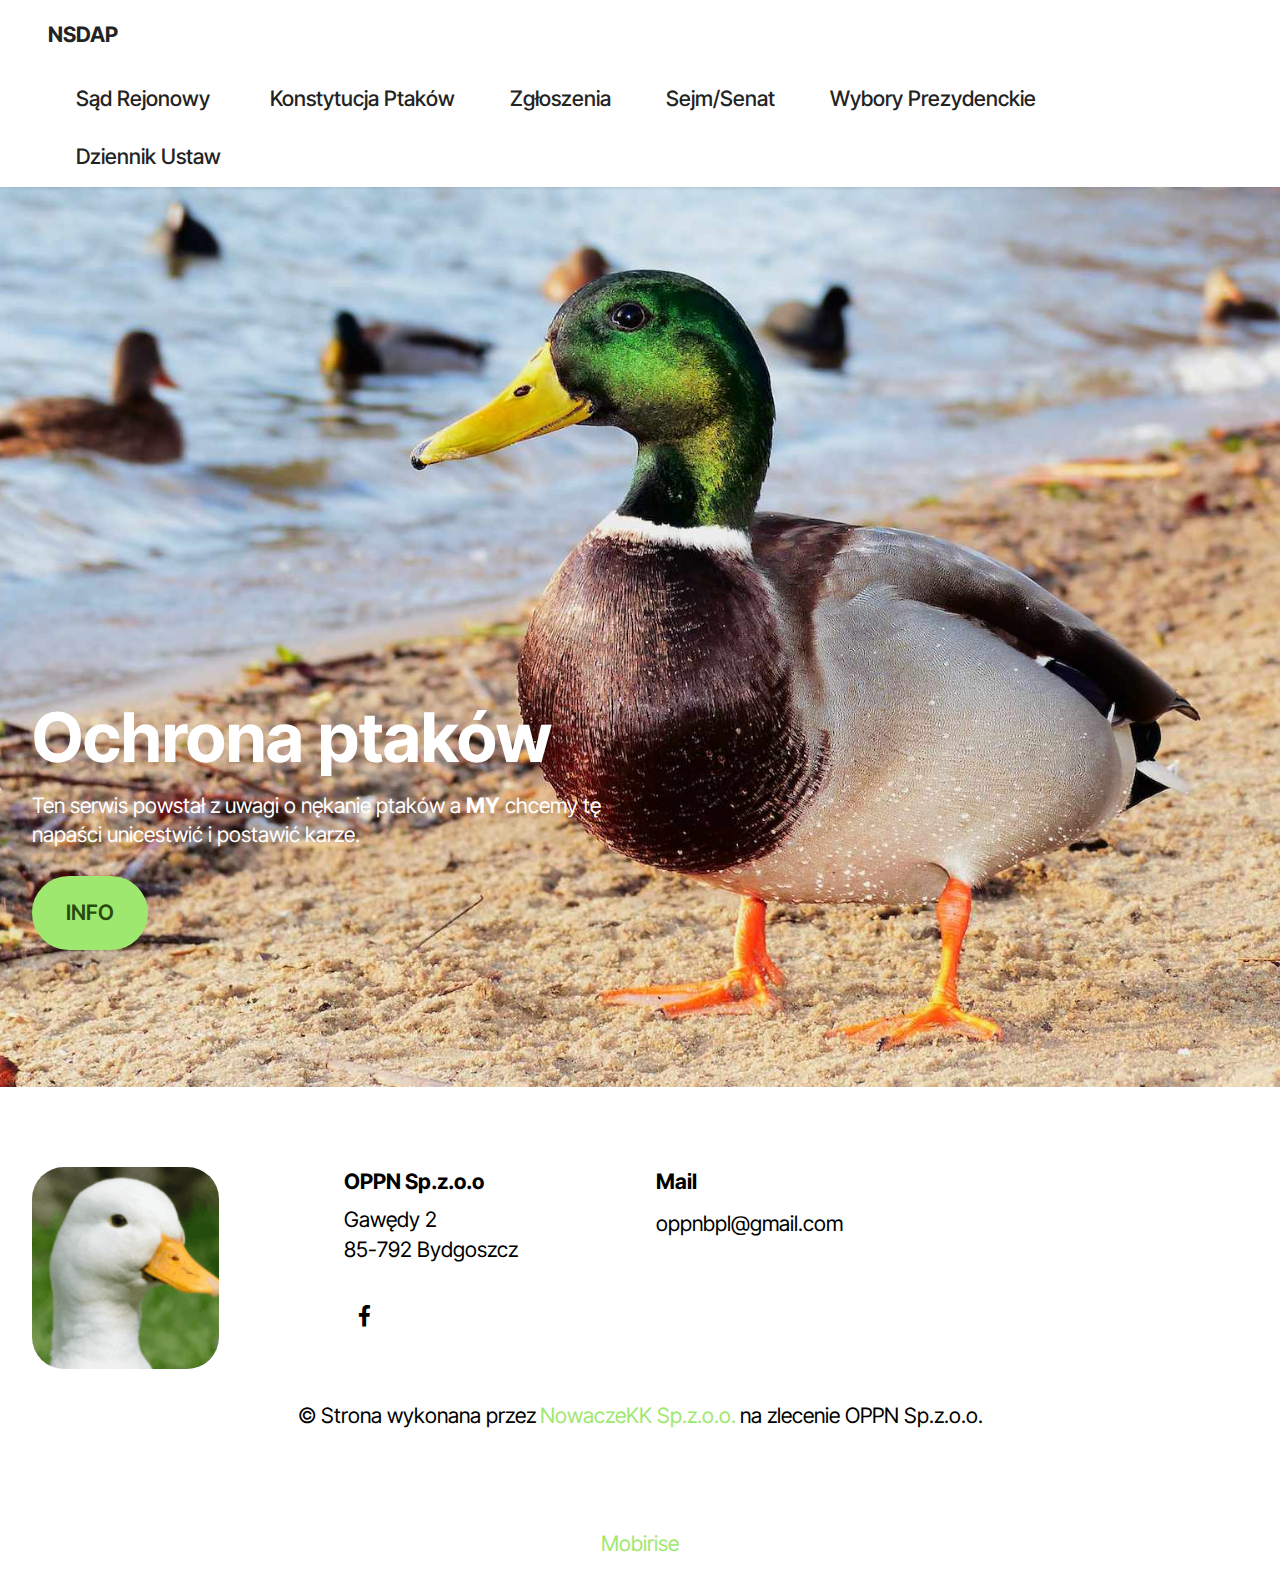
==== index.html @ 5e94f9fd "Add files via upload" ====
<!DOCTYPE html>
<html  >
<head>
  <!-- Site made with Mobirise Website Builder v5.9.13, https://mobirise.com -->
  <meta charset="UTF-8">
  <meta http-equiv="X-UA-Compatible" content="IE=edge">
  <meta name="generator" content="Mobirise v5.9.13, mobirise.com">
  <meta name="viewport" content="width=device-width, initial-scale=1, minimum-scale=1">
  <link rel="shortcut icon" href="assets/images/media-128x139.png" type="image/x-icon">
  <meta name="description" content="">
  
  
  <title>Strona główna</title>
  <link rel="stylesheet" href="assets/bootstrap/css/bootstrap.min.css">
  <link rel="stylesheet" href="assets/bootstrap/css/bootstrap-grid.min.css">
  <link rel="stylesheet" href="assets/bootstrap/css/bootstrap-reboot.min.css">
  <link rel="stylesheet" href="assets/dropdown/css/style.css">
  <link rel="stylesheet" href="assets/socicon/css/styles.css">
  <link rel="stylesheet" href="assets/theme/css/style.css">
  <link rel="preload" href="https://fonts.googleapis.com/css?family=Inter+Tight:100,200,300,400,500,600,700,800,900,100i,200i,300i,400i,500i,600i,700i,800i,900i&display=swap" as="style" onload="this.onload=null;this.rel='stylesheet'">
  <noscript><link rel="stylesheet" href="https://fonts.googleapis.com/css?family=Inter+Tight:100,200,300,400,500,600,700,800,900,100i,200i,300i,400i,500i,600i,700i,800i,900i&display=swap"></noscript>
  <link rel="preload" as="style" href="assets/mobirise/css/mbr-additional.css?v=XSqQvB"><link rel="stylesheet" href="assets/mobirise/css/mbr-additional.css?v=XSqQvB" type="text/css">

  
  
  
</head>
<body>
  
  <section data-bs-version="5.1" class="menu menu1 cid-u7norFgDVU" once="menu" id="menu1-b">
    

    <nav class="navbar navbar-dropdown navbar-expand-lg">
        <div class="container-fluid">
            <div class="navbar-brand">
                
                <span class="navbar-caption-wrap"><a class="navbar-caption text-black text-primary display-7" href="index.html">NSDAP</a></span>
            </div>
            <button class="navbar-toggler" type="button" data-toggle="collapse" data-bs-toggle="collapse" data-target="#navbarSupportedContent" data-bs-target="#navbarSupportedContent" aria-controls="navbarNavAltMarkup" aria-expanded="false" aria-label="Toggle navigation">
                <div class="hamburger">
                    <span></span>
                    <span></span>
                    <span></span>
                    <span></span>
                </div>
            </button>
            <div class="collapse navbar-collapse" id="navbarSupportedContent">
                <ul class="navbar-nav nav-dropdown nav-right" data-app-modern-menu="true"><li class="nav-item"><a class="nav-link link text-black text-primary display-4" href="sadrejonowy.html">Sąd Rejonowy&nbsp;</a></li>
                    <li class="nav-item"><a class="nav-link link text-black text-primary display-4" href="konstytucja.html">Konstytucja Ptaków</a></li>
                    <li class="nav-item"><a class="nav-link link text-black text-primary display-4" href="zgloszenia.html">Zgłoszenia<br></a></li><li class="nav-item"><a class="nav-link link text-black text-primary display-4" href="Sejm.html">Sejm/Senat</a></li><li class="nav-item"><a class="nav-link link text-black text-primary display-4" href="prezydent.html">Wybory Prezydenckie</a></li><li class="nav-item"><a class="nav-link link text-black text-primary display-4" href="dziennikustaw.html">Dziennik Ustaw</a></li></ul>
                
                
            </div>
        </div>
    </nav>
</section>

<section data-bs-version="5.1" class="header4 cid-u7nl5jVMiw mbr-fullscreen" id="header4-8">

    
    
    <div class="container">
        <div class="row">
            <div class="content-wrap">
                <h1 class="mbr-section-title mbr-fonts-style mbr-white mb-3 display-1"><strong>Ochrona ptaków</strong></h1>
                
                <p class="mbr-fonts-style mbr-text mbr-white mb-3 display-7">Ten serwis powstał z uwagi o nękanie ptaków a <strong>MY</strong> chcemy tę napaści unicestwić i postawić karze.<br></p>

                <div class="mbr-section-btn"><a class="btn btn-primary display-4" href="INFO.html">INFO</a></div>
            </div>
        </div>
    </div>
</section>

<section data-bs-version="5.1" class="footer4 cid-ubUxKW1vhG" once="footers" id="footer4-o">

    

    
    
    <div class="container">
        <div class="row mbr-white">
            <div class="col-6 col-lg-3">
                <div class="media-wrap col-md-8 col-12">
                    <a href="https://mobiri.se/">
                        <img src="assets/images/media-1-143x155.png" alt="Mobirise Website Builder">
                    </a>
                </div>
            </div>
            <div class="col-12 col-md-6 col-lg-3">
                <h5 class="mbr-section-subtitle mbr-fonts-style mb-2 display-7"><strong>OPPN Sp.z.o.o</strong></h5>
                <p class="mbr-text mbr-fonts-style mb-4 display-4">Gawędy 2<br>85-792 Bydgoszcz<br></p>
                <h5 class="mbr-section-subtitle mbr-fonts-style mb-3 display-7"></h5>
                <div class="social-row display-7">
                    <div class="soc-item">
                        <a href="https://twitter.com/mobirise" target="_blank">
                            <span class="mbr-iconfont socicon socicon-facebook"></span>
                        </a>
                    </div>
                    
                    
                    
                </div>
            </div>
            <div class="col-12 col-md-6 col-lg-3">
                <h5 class="mbr-section-subtitle mbr-fonts-style mb-2 display-7"><strong>Mail</strong></h5>
                <ul class="list mbr-fonts-style display-4">
                    <li class="mbr-text item-wrap">oppnbpl@gmail.com</li>
                </ul>
            </div>
            <div class="col-12 col-md-6 col-lg-3">
                <h5 class="mbr-section-subtitle mbr-fonts-style mb-2 display-7"></h5>
                <ul class="list mbr-fonts-style display-4">
                    <li class="mbr-text item-wrap"><br></li>
                </ul>
            </div>
            <div class="col-12 mt-4">
                <p class="mbr-text mb-0 mbr-fonts-style copyright align-center display-7">
                    © Strona wykonana przez<strong> <a href="http://nowaczekk.pl" class="text-primary">NowaczeKK Sp.z.o.o.</a> </strong>na zlecenie OPPN Sp.z.o.o.</p>
            </div>
        </div>
    </div>
</section><section class="display-7" style="padding: 0;align-items: center;justify-content: center;flex-wrap: wrap;    align-content: center;display: flex;position: relative;height: 4rem;"><a href="https://mobiri.se/3141470" style="flex: 1 1;height: 4rem;position: absolute;width: 100%;z-index: 1;"><img alt="" style="height: 4rem;" src="[data-uri]"></a><p style="margin: 0;text-align: center;" class="display-7">&#8204;</p><a style="z-index:1" href="https://mobirise.com">Mobirise </a></section><script src="assets/bootstrap/js/bootstrap.bundle.min.js"></script>  <script src="assets/smoothscroll/smooth-scroll.js"></script>  <script src="assets/ytplayer/index.js"></script>  <script src="assets/dropdown/js/navbar-dropdown.js"></script>  <script src="assets/theme/js/script.js"></script>  
  
  
</body>
</html>
---- assets/dropdown/css/style.css ----
.navbar-dropdown {
  left: 0;
  padding: 0;
  position: absolute;
  right: 0;
  top: 0;
  transition: all 0.45s ease;
  z-index: 1030;
  background: #282828; }
  .navbar-dropdown .navbar-logo {
    margin-right: 0.8rem;
    transition: margin 0.3s ease-in-out;
    vertical-align: middle; }
    .navbar-dropdown .navbar-logo img {
      height: 3.125rem;
      transition: all 0.3s ease-in-out; }
    .navbar-dropdown .navbar-logo.mbr-iconfont {
      font-size: 3.125rem;
      line-height: 3.125rem; }
  .navbar-dropdown .navbar-caption {
    font-weight: 700;
    white-space: normal;
    vertical-align: -4px;
    line-height: 3.125rem !important; }
    .navbar-dropdown .navbar-caption, .navbar-dropdown .navbar-caption:hover {
      color: inherit;
      text-decoration: none; }
  .navbar-dropdown .mbr-iconfont + .navbar-caption {
    vertical-align: -1px; }
  .navbar-dropdown.navbar-fixed-top {
    position: fixed; }
  .navbar-dropdown .navbar-brand span {
    vertical-align: -4px; }
  .navbar-dropdown.bg-color.transparent {
    background: none; }
  .navbar-dropdown.navbar-short .navbar-brand {
    padding: 0.625rem 0; }
    .navbar-dropdown.navbar-short .navbar-brand span {
      vertical-align: -1px; }
  .navbar-dropdown.navbar-short .navbar-caption {
    line-height: 2.375rem !important;
    vertical-align: -2px; }
  .navbar-dropdown.navbar-short .navbar-logo {
    margin-right: 0.5rem; }
    .navbar-dropdown.navbar-short .navbar-logo img {
      height: 2.375rem; }
    .navbar-dropdown.navbar-short .navbar-logo.mbr-iconfont {
      font-size: 2.375rem;
      line-height: 2.375rem; }
  .navbar-dropdown.navbar-short .mbr-table-cell {
    height: 3.625rem; }
  .navbar-dropdown .navbar-close {
    left: 0.6875rem;
    position: fixed;
    top: 0.75rem;
    z-index: 1000; }
  .navbar-dropdown .hamburger-icon {
    content: "";
    display: inline-block;
    vertical-align: middle;
    width: 16px;
    -webkit-box-shadow: 0 -6px 0 1px #282828,0 0 0 1px #282828,0 6px 0 1px #282828;
    -moz-box-shadow: 0 -6px 0 1px #282828,0 0 0 1px #282828,0 6px 0 1px #282828;
    box-shadow: 0 -6px 0 1px #282828,0 0 0 1px #282828,0 6px 0 1px #282828; }

.dropdown-menu .dropdown-toggle[data-toggle="dropdown-submenu"]::after {
  border-bottom: 0.35em solid transparent;
  border-left: 0.35em solid;
  border-right: 0;
  border-top: 0.35em solid transparent;
  margin-left: 0.3rem; }

.dropdown-menu .dropdown-item:focus {
  outline: 0; }

.nav-dropdown {
  font-size: 0.75rem;
  font-weight: 500;
  height: auto !important; }
  .nav-dropdown .nav-btn {
    padding-left: 1rem; }
  .nav-dropdown .link {
    margin: .667em 1.667em;
    font-weight: 500;
    padding: 0;
    transition: color .2s ease-in-out; }
    .nav-dropdown .link.dropdown-toggle {
      margin-right: 2.583em; }
      .nav-dropdown .link.dropdown-toggle::after {
        margin-left: .25rem;
        border-top: 0.35em solid;
        border-right: 0.35em solid transparent;
        border-left: 0.35em solid transparent;
        border-bottom: 0; }
      .nav-dropdown .link.dropdown-toggle[aria-expanded="true"] {
        margin: 0;
        padding: 0.667em 3.263em  0.667em 1.667em; }
  .nav-dropdown .link::after,
  .nav-dropdown .dropdown-item::after {
    color: inherit; }
  .nav-dropdown .btn {
    font-size: 0.75rem;
    font-weight: 700;
    letter-spacing: 0;
    margin-bottom: 0;
    padding-left: 1.25rem;
    padding-right: 1.25rem; }
  .nav-dropdown .dropdown-menu {
    border-radius: 0;
    border: 0;
    left: 0;
    margin: 0;
    padding-bottom: 1.25rem;
    padding-top: 1.25rem;
    position: relative; }
  .nav-dropdown .dropdown-submenu {
    margin-left: 0.125rem;
    top: 0; }
  .nav-dropdown .dropdown-item {
    font-weight: 500;
    line-height: 2;
    padding: 0.3846em 4.615em 0.3846em 1.5385em;
    position: relative;
    transition: color .2s ease-in-out, background-color .2s ease-in-out; }
    .nav-dropdown .dropdown-item::after {
      margin-top: -0.3077em;
      position: absolute;
      right: 1.1538em;
      top: 50%; }
    .nav-dropdown .dropdown-item:focus, .nav-dropdown .dropdown-item:hover {
      background: none; }

@media (max-width: 767px) {
  .nav-dropdown.navbar-toggleable-sm {
    bottom: 0;
    display: none;
    left: 0;
    overflow-x: hidden;
    position: fixed;
    top: 0;
    transform: translateX(-100%);
    -ms-transform: translateX(-100%);
    -webkit-transform: translateX(-100%);
    width: 18.75rem;
    z-index: 999; } }
.nav-dropdown.navbar-toggleable-xl {
  bottom: 0;
  display: none;
  left: 0;
  overflow-x: hidden;
  position: fixed;
  top: 0;
  transform: translateX(-100%);
  -ms-transform: translateX(-100%);
  -webkit-transform: translateX(-100%);
  width: 18.75rem;
  z-index: 999; }

.nav-dropdown-sm {
  display: block !important;
  overflow-x: hidden;
  overflow: auto;
  padding-top: 3.875rem; }
  .nav-dropdown-sm::after {
    content: "";
    display: block;
    height: 3rem;
    width: 100%; }
  .nav-dropdown-sm.collapse.in ~ .navbar-close {
    display: block !important; }
  .nav-dropdown-sm.collapsing, .nav-dropdown-sm.collapse.in {
    transform: translateX(0);
    -ms-transform: translateX(0);
    -webkit-transform: translateX(0);
    transition: all 0.25s ease-out;
    -webkit-transition: all 0.25s ease-out;
    background: #282828; }
  .nav-dropdown-sm.collapsing[aria-expanded="false"] {
    transform: translateX(-100%);
    -ms-transform: translateX(-100%);
    -webkit-transform: translateX(-100%); }
  .nav-dropdown-sm .nav-item {
    display: block;
    margin-left: 0 !important;
    padding-left: 0; }
  .nav-dropdown-sm .link,
  .nav-dropdown-sm .dropdown-item {
    border-top: 1px dotted rgba(255, 255, 255, 0.1);
    font-size: 0.8125rem;
    line-height: 1.6;
    margin: 0 !important;
    padding: 0.875rem 2.4rem 0.875rem 1.5625rem !important;
    position: relative;
    white-space: normal; }
    .nav-dropdown-sm .link:focus, .nav-dropdown-sm .link:hover,
    .nav-dropdown-sm .dropdown-item:focus,
    .nav-dropdown-sm .dropdown-item:hover {
      background: rgba(0, 0, 0, 0.2) !important;
      color: #c0a375; }
  .nav-dropdown-sm .nav-btn {
    position: relative;
    padding: 1.5625rem 1.5625rem 0 1.5625rem; }
    .nav-dropdown-sm .nav-btn::before {
      border-top: 1px dotted rgba(255, 255, 255, 0.1);
      content: "";
      left: 0;
      position: absolute;
      top: 0;
      width: 100%; }
    .nav-dropdown-sm .nav-btn + .nav-btn {
      padding-top: 0.625rem; }
      .nav-dropdown-sm .nav-btn + .nav-btn::before {
        display: none; }
  .nav-dropdown-sm .btn {
    padding: 0.625rem 0; }
  .nav-dropdown-sm .dropdown-toggle[data-toggle="dropdown-submenu"]::after {
    margin-left: .25rem;
    border-top: 0.35em solid;
    border-right: 0.35em solid transparent;
    border-left: 0.35em solid transparent;
    border-bottom: 0; }
  .nav-dropdown-sm .dropdown-toggle[data-toggle="dropdown-submenu"][aria-expanded="true"]::after {
    border-top: 0;
    border-right: 0.35em solid transparent;
    border-left: 0.35em solid transparent;
    border-bottom: 0.35em solid; }
  .nav-dropdown-sm .dropdown-menu {
    margin: 0;
    padding: 0;
    position: relative;
    top: 0;
    left: 0;
    width: 100%;
    border: 0;
    float: none;
    border-radius: 0;
    background: none; }
  .nav-dropdown-sm .dropdown-submenu {
    left: 100%;
    margin-left: 0.125rem;
    margin-top: -1.25rem;
    top: 0; }

.navbar-toggleable-sm .nav-dropdown .dropdown-menu {
  position: absolute; }

.navbar-toggleable-sm .nav-dropdown .dropdown-submenu {
  left: 100%;
  margin-left: 0.125rem;
  margin-top: -1.25rem;
  top: 0; }

.navbar-toggleable-sm.opened .nav-dropdown .dropdown-menu {
  position: relative; }

.navbar-toggleable-sm.opened .nav-dropdown .dropdown-submenu {
  left: 0;
  margin-left: 00rem;
  margin-top: 0rem;
  top: 0; }

.is-builder .nav-dropdown.collapsing {
  transition: none !important; }
---- assets/socicon/css/styles.css ----
@charset "UTF-8";

@font-face {
  font-family: 'Socicon';
  src:  url('../fonts/socicon.eot');
  src:  url('../fonts/socicon.eot?#iefix') format('embedded-opentype'),
    url('../fonts/socicon.woff2') format('woff2'),
    url('../fonts/socicon.ttf') format('truetype'),
    url('../fonts/socicon.woff') format('woff'),
    url('../fonts/socicon.svg#socicon') format('svg');
  font-weight: normal;
  font-style: normal;
  font-display: swap;
}

[data-icon]:before {
  font-family: "socicon" !important;
  content: attr(data-icon);
  font-style: normal !important;
  font-weight: normal !important;
  font-variant: normal !important;
  text-transform: none !important;
  speak: none;
  line-height: 1;
  -webkit-font-smoothing: antialiased;
  -moz-osx-font-smoothing: grayscale;
}

[class^="socicon-"], [class*=" socicon-"] {
  /* use !important to prevent issues with browser extensions that change fonts */
  font-family: 'Socicon' !important;
  speak: none;
  font-style: normal;
  font-weight: normal;
  font-variant: normal;
  text-transform: none;
  line-height: 1;

  /* Better Font Rendering =========== */
  -webkit-font-smoothing: antialiased;
  -moz-osx-font-smoothing: grayscale;
}

.socicon-eitaa:before {
  content: "\e97c";
}
.socicon-soroush:before {
  content: "\e97d";
}
.socicon-bale:before {
  content: "\e97e";
}
.socicon-zazzle:before {
  content: "\e97b";
}
.socicon-society6:before {
  content: "\e97a";
}
.socicon-redbubble:before {
  content: "\e979";
}
.socicon-avvo:before {
  content: "\e978";
}
.socicon-stitcher:before {
  content: "\e977";
}
.socicon-googlehangouts:before {
  content: "\e974";
}
.socicon-dlive:before {
  content: "\e975";
}
.socicon-vsco:before {
  content: "\e976";
}
.socicon-flipboard:before {
  content: "\e973";
}
.socicon-ubuntu:before {
  content: "\e958";
}
.socicon-artstation:before {
  content: "\e959";
}
.socicon-invision:before {
  content: "\e95a";
}
.socicon-torial:before {
  content: "\e95b";
}
.socicon-collectorz:before {
  content: "\e95c";
}
.socicon-seenthis:before {
  content: "\e95d";
}
.socicon-googleplaymusic:before {
  content: "\e95e";
}
.socicon-debian:before {
  content: "\e95f";
}
.socicon-filmfreeway:before {
  content: "\e960";
}
.socicon-gnome:before {
  content: "\e961";
}
.socicon-itchio:before {
  content: "\e962";
}
.socicon-jamendo:before {
  content: "\e963";
}
.socicon-mix:before {
  content: "\e964";
}
.socicon-sharepoint:before {
  content: "\e965";
}
.socicon-tinder:before {
  content: "\e966";
}
.socicon-windguru:before {
  content: "\e967";
}
.socicon-cdbaby:before {
  content: "\e968";
}
.socicon-elementaryos:before {
  content: "\e969";
}
.socicon-stage32:before {
  content: "\e96a";
}
.socicon-tiktok:before {
  content: "\e96b";
}
.socicon-gitter:before {
  content: "\e96c";
}
.socicon-letterboxd:before {
  content: "\e96d";
}
.socicon-threema:before {
  content: "\e96e";
}
.socicon-splice:before {
  content: "\e96f";
}
.socicon-metapop:before {
  content: "\e970";
}
.socicon-naver:before {
  content: "\e971";
}
.socicon-remote:before {
  content: "\e972";
}
.socicon-internet:before {
  content: "\e957";
}
.socicon-moddb:before {
  content: "\e94b";
}
.socicon-indiedb:before {
  content: "\e94c";
}
.socicon-traxsource:before {
  content: "\e94d";
}
.socicon-gamefor:before {
  content: "\e94e";
}
.socicon-pixiv:before {
  content: "\e94f";
}
.socicon-myanimelist:before {
  content: "\e950";
}
.socicon-blackberry:before {
  content: "\e951";
}
.socicon-wickr:before {
  content: "\e952";
}
.socicon-spip:before {
  content: "\e953";
}
.socicon-napster:before {
  content: "\e954";
}
.socicon-beatport:before {
  content: "\e955";
}
.socicon-hackerone:before {
  content: "\e956";
}
.socicon-hackernews:before {
  content: "\e946";
}
.socicon-smashwords:before {
  content: "\e947";
}
.socicon-kobo:before {
  content: "\e948";
}
.socicon-bookbub:before {
  content: "\e949";
}
.socicon-mailru:before {
  content: "\e94a";
}
.socicon-gitlab:before {
  content: "\e945";
}
.socicon-instructables:before {
  content: "\e944";
}
.socicon-portfolio:before {
  content: "\e943";
}
.socicon-codered:before {
  content: "\e940";
}
.socicon-origin:before {
  content: "\e941";
}
.socicon-nextdoor:before {
  content: "\e942";
}
.socicon-udemy:before {
  content: "\e93f";
}
.socicon-livemaster:before {
  content: "\e93e";
}
.socicon-crunchbase:before {
  content: "\e93b";
}
.socicon-homefy:before {
  content: "\e93c";
}
.socicon-calendly:before {
  content: "\e93d";
}
.socicon-realtor:before {
  content: "\e90f";
}
.socicon-tidal:before {
  content: "\e910";
}
.socicon-qobuz:before {
  content: "\e911";
}
.socicon-natgeo:before {
  content: "\e912";
}
.socicon-mastodon:before {
  content: "\e913";
}
.socicon-unsplash:before {
  content: "\e914";
}
.socicon-homeadvisor:before {
  content: "\e915";
}
.socicon-angieslist:before {
  content: "\e916";
}
.socicon-codepen:before {
  content: "\e917";
}
.socicon-slack:before {
  content: "\e918";
}
.socicon-openaigym:before {
  content: "\e919";
}
.socicon-logmein:before {
  content: "\e91a";
}
.socicon-fiverr:before {
  content: "\e91b";
}
.socicon-gotomeeting:before {
  content: "\e91c";
}
.socicon-aliexpress:before {
  content: "\e91d";
}
.socicon-guru:before {
  content: "\e91e";
}
.socicon-appstore:before {
  content: "\e91f";
}
.socicon-homes:before {
  content: "\e920";
}
.socicon-zoom:before {
  content: "\e921";
}
.socicon-alibaba:before {
  content: "\e922";
}
.socicon-craigslist:before {
  content: "\e923";
}
.socicon-wix:before {
  content: "\e924";
}
.socicon-redfin:before {
  content: "\e925";
}
.socicon-googlecalendar:before {
  content: "\e926";
}
.socicon-shopify:before {
  content: "\e927";
}
.socicon-freelancer:before {
  content: "\e928";
}
.socicon-seedrs:before {
  content: "\e929";
}
.socicon-bing:before {
  content: "\e92a";
}
.socicon-doodle:before {
  content: "\e92b";
}
.socicon-bonanza:before {
  content: "\e92c";
}
.socicon-squarespace:before {
  content: "\e92d";
}
.socicon-toptal:before {
  content: "\e92e";
}
.socicon-gust:before {
  content: "\e92f";
}
.socicon-ask:before {
  content: "\e930";
}
.socicon-trulia:before {
  content: "\e931";
}
.socicon-loomly:before {
  content: "\e932";
}
.socicon-ghost:before {
  content: "\e933";
}
.socicon-upwork:before {
  content: "\e934";
}
.socicon-fundable:before {
  content: "\e935";
}
.socicon-booking:before {
  content: "\e936";
}
.socicon-googlemaps:before {
  content: "\e937";
}
.socicon-zillow:before {
  content: "\e938";
}
.socicon-niconico:before {
  content: "\e939";
}
.socicon-toneden:before {
  content: "\e93a";
}
.socicon-augment:before {
  content: "\e908";
}
.socicon-bitbucket:before {
  content: "\e909";
}
.socicon-fyuse:before {
  content: "\e90a";
}
.socicon-yt-gaming:before {
  content: "\e90b";
}
.socicon-sketchfab:before {
  content: "\e90c";
}
.socicon-mobcrush:before {
  content: "\e90d";
}
.socicon-microsoft:before {
  content: "\e90e";
}
.socicon-pandora:before {
  content: "\e907";
}
.socicon-messenger:before {
  content: "\e906";
}
.socicon-gamewisp:before {
  content: "\e905";
}
.socicon-bloglovin:before {
  content: "\e904";
}
.socicon-tunein:before {
  content: "\e903";
}
.socicon-gamejolt:before {
  content: "\e901";
}
.socicon-trello:before {
  content: "\e902";
}
.socicon-spreadshirt:before {
  content: "\e900";
}
.socicon-500px:before {
  content: "\e000";
}
.socicon-8tracks:before {
  content: "\e001";
}
.socicon-airbnb:before {
  content: "\e002";
}
.socicon-alliance:before {
  content: "\e003";
}
.socicon-amazon:before {
  content: "\e004";
}
.socicon-amplement:before {
  content: "\e005";
}
.socicon-android:before {
  content: "\e006";
}
.socicon-angellist:before {
  content: "\e007";
}
.socicon-apple:before {
  content: "\e008";
}
.socicon-appnet:before {
  content: "\e009";
}
.socicon-baidu:before {
  content: "\e00a";
}
.socicon-bandcamp:before {
  content: "\e00b";
}
.socicon-battlenet:before {
  content: "\e00c";
}
.socicon-mixer:before {
  content: "\e00d";
}
.socicon-bebee:before {
  content: "\e00e";
}
.socicon-bebo:before {
  content: "\e00f";
}
.socicon-behance:before {
  content: "\e010";
}
.socicon-blizzard:before {
  content: "\e011";
}
.socicon-blogger:before {
  content: "\e012";
}
.socicon-buffer:before {
  content: "\e013";
}
.socicon-chrome:before {
  content: "\e014";
}
.socicon-coderwall:before {
  content: "\e015";
}
.socicon-curse:before {
  content: "\e016";
}
.socicon-dailymotion:before {
  content: "\e017";
}
.socicon-deezer:before {
  content: "\e018";
}
.socicon-delicious:before {
  content: "\e019";
}
.socicon-deviantart:before {
  content: "\e01a";
}
.socicon-diablo:before {
  content: "\e01b";
}
.socicon-digg:before {
  content: "\e01c";
}
.socicon-discord:before {
  content: "\e01d";
}
.socicon-disqus:before {
  content: "\e01e";
}
.socicon-douban:before {
  content: "\e01f";
}
.socicon-draugiem:before {
  content: "\e020";
}
.socicon-dribbble:before {
  content: "\e021";
}
.socicon-drupal:before {
  content: "\e022";
}
.socicon-ebay:before {
  content: "\e023";
}
.socicon-ello:before {
  content: "\e024";
}
.socicon-endomodo:before {
  content: "\e025";
}
.socicon-envato:before {
  content: "\e026";
}
.socicon-etsy:before {
  content: "\e027";
}
.socicon-facebook:before {
  content: "\e028";
}
.socicon-feedburner:before {
  content: "\e029";
}
.socicon-filmweb:before {
  content: "\e02a";
}
.socicon-firefox:before {
  content: "\e02b";
}
.socicon-flattr:before {
  content: "\e02c";
}
.socicon-flickr:before {
  content: "\e02d";
}
.socicon-formulr:before {
  content: "\e02e";
}
.socicon-forrst:before {
  content: "\e02f";
}
.socicon-foursquare:before {
  content: "\e030";
}
.socicon-friendfeed:before {
  content: "\e031";
}
.socicon-github:before {
  content: "\e032";
}
.socicon-goodreads:before {
  content: "\e033";
}
.socicon-google:before {
  content: "\e034";
}
.socicon-googlescholar:before {
  content: "\e035";
}
.socicon-googlegroups:before {
  content: "\e036";
}
.socicon-googlephotos:before {
  content: "\e037";
}
.socicon-googleplus:before {
  content: "\e038";
}
.socicon-grooveshark:before {
  content: "\e039";
}
.socicon-hackerrank:before {
  content: "\e03a";
}
.socicon-hearthstone:before {
  content: "\e03b";
}
.socicon-hellocoton:before {
  content: "\e03c";
}
.socicon-heroes:before {
  content: "\e03d";
}
.socicon-smashcast:before {
  content: "\e03e";
}
.socicon-horde:before {
  content: "\e03f";
}
.socicon-houzz:before {
  content: "\e040";
}
.socicon-icq:before {
  content: "\e041";
}
.socicon-identica:before {
  content: "\e042";
}
.socicon-imdb:before {
  content: "\e043";
}
.socicon-instagram:before {
  content: "\e044";
}
.socicon-issuu:before {
  content: "\e045";
}
.socicon-istock:before {
  content: "\e046";
}
.socicon-itunes:before {
  content: "\e047";
}
.socicon-keybase:before {
  content: "\e048";
}
.socicon-lanyrd:before {
  content: "\e049";
}
.socicon-lastfm:before {
  content: "\e04a";
}
.socicon-line:before {
  content: "\e04b";
}
.socicon-linkedin:before {
  content: "\e04c";
}
.socicon-livejournal:before {
  content: "\e04d";
}
.socicon-lyft:before {
  content: "\e04e";
}
.socicon-macos:before {
  content: "\e04f";
}
.socicon-mail:before {
  content: "\e050";
}
.socicon-medium:before {
  content: "\e051";
}
.socicon-meetup:before {
  content: "\e052";
}
.socicon-mixcloud:before {
  content: "\e053";
}
.socicon-modelmayhem:before {
  content: "\e054";
}
.socicon-mumble:before {
  content: "\e055";
}
.socicon-myspace:before {
  content: "\e056";
}
.socicon-newsvine:before {
  content: "\e057";
}
.socicon-nintendo:before {
  content: "\e058";
}
.socicon-npm:before {
  content: "\e059";
}
.socicon-odnoklassniki:before {
  content: "\e05a";
}
.socicon-openid:before {
  content: "\e05b";
}
.socicon-opera:before {
  content: "\e05c";
}
.socicon-outlook:before {
  content: "\e05d";
}
.socicon-overwatch:before {
  content: "\e05e";
}
.socicon-patreon:before {
  content: "\e05f";
}
.socicon-paypal:before {
  content: "\e060";
}
.socicon-periscope:before {
  content: "\e061";
}
.socicon-persona:before {
  content: "\e062";
}
.socicon-pinterest:before {
  content: "\e063";
}
.socicon-play:before {
  content: "\e064";
}
.socicon-player:before {
  content: "\e065";
}
.socicon-playstation:before {
  content: "\e066";
}
.socicon-pocket:before {
  content: "\e067";
}
.socicon-qq:before {
  content: "\e068";
}
.socicon-quora:before {
  content: "\e069";
}
.socicon-raidcall:before {
  content: "\e06a";
}
.socicon-ravelry:before {
  content: "\e06b";
}
.socicon-reddit:before {
  content: "\e06c";
}
.socicon-renren:before {
  content: "\e06d";
}
.socicon-researchgate:before {
  content: "\e06e";
}
.socicon-residentadvisor:before {
  content: "\e06f";
}
.socicon-reverbnation:before {
  content: "\e070";
}
.socicon-rss:before {
  content: "\e071";
}
.socicon-sharethis:before {
  content: "\e072";
}
.socicon-skype:before {
  content: "\e073";
}
.socicon-slideshare:before {
  content: "\e074";
}
.socicon-smugmug:before {
  content: "\e075";
}
.socicon-snapchat:before {
  content: "\e076";
}
.socicon-songkick:before {
  content: "\e077";
}
.socicon-soundcloud:before {
  content: "\e078";
}
.socicon-spotify:before {
  content: "\e079";
}
.socicon-stackexchange:before {
  content: "\e07a";
}
.socicon-stackoverflow:before {
  content: "\e07b";
}
.socicon-starcraft:before {
  content: "\e07c";
}
.socicon-stayfriends:before {
  content: "\e07d";
}
.socicon-steam:before {
  content: "\e07e";
}
.socicon-storehouse:before {
  content: "\e07f";
}
.socicon-strava:before {
  content: "\e080";
}
.socicon-streamjar:before {
  content: "\e081";
}
.socicon-stumbleupon:before {
  content: "\e082";
}
.socicon-swarm:before {
  content: "\e083";
}
.socicon-teamspeak:before {
  content: "\e084";
}
.socicon-teamviewer:before {
  content: "\e085";
}
.socicon-technorati:before {
  content: "\e086";
}
.socicon-telegram:before {
  content: "\e087";
}
.socicon-tripadvisor:before {
  content: "\e088";
}
.socicon-tripit:before {
  content: "\e089";
}
.socicon-triplej:before {
  content: "\e08a";
}
.socicon-tumblr:before {
  content: "\e08b";
}
.socicon-twitch:before {
  content: "\e08c";
}
.socicon-twitter:before {
  content: "\e08d";
}
.socicon-uber:before {
  content: "\e08e";
}
.socicon-ventrilo:before {
  content: "\e08f";
}
.socicon-viadeo:before {
  content: "\e090";
}
.socicon-viber:before {
  content: "\e091";
}
.socicon-viewbug:before {
  content: "\e092";
}
.socicon-vimeo:before {
  content: "\e093";
}
.socicon-vine:before {
  content: "\e094";
}
.socicon-vkontakte:before {
  content: "\e095";
}
.socicon-warcraft:before {
  content: "\e096";
}
.socicon-wechat:before {
  content: "\e097";
}
.socicon-weibo:before {
  content: "\e098";
}
.socicon-whatsapp:before {
  content: "\e099";
}
.socicon-wikipedia:before {
  content: "\e09a";
}
.socicon-windows:before {
  content: "\e09b";
}
.socicon-wordpress:before {
  content: "\e09c";
}
.socicon-wykop:before {
  content: "\e09d";
}
.socicon-xbox:before {
  content: "\e09e";
}
.socicon-xing:before {
  content: "\e09f";
}
.socicon-yahoo:before {
  content: "\e0a0";
}
.socicon-yammer:before {
  content: "\e0a1";
}
.socicon-yandex:before {
  content: "\e0a2";
}
.socicon-yelp:before {
  content: "\e0a3";
}
.socicon-younow:before {
  content: "\e0a4";
}
.socicon-youtube:before {
  content: "\e0a5";
}
.socicon-zapier:before {
  content: "\e0a6";
}
.socicon-zerply:before {
  content: "\e0a7";
}
.socicon-zomato:before {
  content: "\e0a8";
}
.socicon-zynga:before {
  content: "\e0a9";
}
---- assets/theme/css/style.css ----
@charset "UTF-8";
section {
  background-color: #ffffff;
}

body {
  font-style: normal;
  line-height: 1.5;
  font-weight: 400;
  color: #232323;
  position: relative;
}

button {
  background-color: transparent;
  border-color: transparent;
}

.embla__button,
.carousel-control {
  background-color: #edefea !important;
  opacity: 0.8 !important;
  color: #464845 !important;
  border-color: #edefea !important;
}

.carousel .close,
.modalWindow .close {
  background-color: #edefea !important;
  color: #464845 !important;
  border-color: #edefea !important;
  opacity: 0.8 !important;
}

.carousel .close:hover,
.modalWindow .close:hover {
  opacity: 1 !important;
}

.carousel-indicators li {
  background-color: #edefea !important;
  border: 2px solid #464845 !important;
}

.carousel-indicators li:hover,
.carousel-indicators li:active {
  opacity: 0.8 !important;
}

.embla__button:hover,
.carousel-control:hover {
  background-color: #edefea !important;
  opacity: 1 !important;
}

.modalWindow-video-container {
  height: 80%;
}

section,
.container,
.container-fluid {
  position: relative;
  word-wrap: break-word;
}

a.mbr-iconfont:hover {
  text-decoration: none;
}

.article .lead p,
.article .lead ul,
.article .lead ol,
.article .lead pre,
.article .lead blockquote {
  margin-bottom: 0;
}

a {
  font-style: normal;
  font-weight: 400;
  cursor: pointer;
}
a, a:hover {
  text-decoration: none;
}

.mbr-section-title {
  font-style: normal;
  line-height: 1.3;
}

.mbr-section-subtitle {
  line-height: 1.3;
}

.mbr-text {
  font-style: normal;
  line-height: 1.7;
}

h1,
h2,
h3,
h4,
h5,
h6,
.display-1,
.display-2,
.display-4,
.display-5,
.display-7,
span,
p,
a {
  line-height: 1;
  word-break: break-word;
  word-wrap: break-word;
  font-weight: 400;
}

b,
strong {
  font-weight: bold;
}

input:-webkit-autofill, input:-webkit-autofill:hover, input:-webkit-autofill:focus, input:-webkit-autofill:active {
  transition-delay: 9999s;
  -webkit-transition-property: background-color, color;
  transition-property: background-color, color;
}

textarea[type=hidden] {
  display: none;
}

section {
  background-position: 50% 50%;
  background-repeat: no-repeat;
  background-size: cover;
}
section .mbr-background-video,
section .mbr-background-video-preview {
  position: absolute;
  bottom: 0;
  left: 0;
  right: 0;
  top: 0;
}

.hidden {
  visibility: hidden;
}

.mbr-z-index20 {
  z-index: 20;
}

/*! Base colors */
.mbr-white {
  color: #ffffff;
}

.mbr-black {
  color: #111111;
}

.mbr-bg-white {
  background-color: #ffffff;
}

.mbr-bg-black {
  background-color: #000000;
}

/*! Text-aligns */
.align-left {
  text-align: left;
}

.align-center {
  text-align: center;
}

.align-right {
  text-align: right;
}

/*! Font-weight  */
.mbr-light {
  font-weight: 300;
}

.mbr-regular {
  font-weight: 400;
}

.mbr-semibold {
  font-weight: 500;
}

.mbr-bold {
  font-weight: 700;
}

/*! Media  */
.media-content {
  flex-basis: 100%;
}

.media-container-row {
  display: flex;
  flex-direction: row;
  flex-wrap: wrap;
  justify-content: center;
  align-content: center;
  align-items: start;
}
.media-container-row .media-size-item {
  width: 400px;
}

.media-container-column {
  display: flex;
  flex-direction: column;
  flex-wrap: wrap;
  justify-content: center;
  align-content: center;
  align-items: stretch;
}
.media-container-column > * {
  width: 100%;
}

@media (min-width: 992px) {
  .media-container-row {
    flex-wrap: nowrap;
  }
}
figure {
  margin-bottom: 0;
  overflow: hidden;
}

figure[mbr-media-size] {
  transition: width 0.1s;
}

img,
iframe {
  display: block;
  width: 100%;
}

.card {
  background-color: transparent;
  border: none;
}

.card-box {
  width: 100%;
}

.card-img {
  text-align: center;
  flex-shrink: 0;
  -webkit-flex-shrink: 0;
}

.media {
  max-width: 100%;
  margin: 0 auto;
}

.mbr-figure {
  align-self: center;
}

.media-container > div {
  max-width: 100%;
}

.mbr-figure img,
.card-img img {
  width: 100%;
}

@media (max-width: 991px) {
  .media-size-item {
    width: auto !important;
  }
  .media {
    width: auto;
  }
  .mbr-figure {
    width: 100% !important;
  }
}
/*! Buttons */
.mbr-section-btn {
  margin-left: -0.6rem;
  margin-right: -0.6rem;
  font-size: 0;
}

.btn {
  font-weight: 600;
  border-width: 1px;
  font-style: normal;
  margin: 0.6rem 0.6rem;
  white-space: normal;
  transition: all 0.2s ease-in-out;
  display: inline-flex;
  align-items: center;
  justify-content: center;
  word-break: break-word;
}

.btn-sm {
  font-weight: 600;
  letter-spacing: 0px;
  transition: all 0.3s ease-in-out;
}

.btn-md {
  font-weight: 600;
  letter-spacing: 0px;
  transition: all 0.3s ease-in-out;
}

.btn-lg {
  font-weight: 600;
  letter-spacing: 0px;
  transition: all 0.3s ease-in-out;
}

.btn-form {
  margin: 0;
}
.btn-form:hover {
  cursor: pointer;
}

nav .mbr-section-btn {
  margin-left: 0rem;
  margin-right: 0rem;
}

/*! Btn icon margin */
.btn .mbr-iconfont,
.btn.btn-sm .mbr-iconfont {
  order: 1;
  cursor: pointer;
  margin-left: 0.5rem;
  vertical-align: sub;
}

.btn.btn-md .mbr-iconfont,
.btn.btn-md .mbr-iconfont {
  margin-left: 0.8rem;
}

.mbr-regular {
  font-weight: 400;
}

.mbr-semibold {
  font-weight: 500;
}

.mbr-bold {
  font-weight: 700;
}

[type=submit] {
  -webkit-appearance: none;
}

/*! Full-screen */
.mbr-fullscreen .mbr-overlay {
  min-height: 100vh;
}

.mbr-fullscreen {
  display: flex;
  display: -moz-flex;
  display: -ms-flex;
  display: -o-flex;
  align-items: center;
  min-height: 100vh;
  padding-top: 3rem;
  padding-bottom: 3rem;
}

/*! Map */
.map {
  height: 25rem;
  position: relative;
}
.map iframe {
  width: 100%;
  height: 100%;
}

/*! Scroll to top arrow */
.mbr-arrow-up {
  bottom: 25px;
  right: 90px;
  position: fixed;
  text-align: right;
  z-index: 5000;
  color: #ffffff;
  font-size: 22px;
}

.mbr-arrow-up a {
  background: rgba(0, 0, 0, 0.2);
  border-radius: 50%;
  color: #fff;
  display: inline-block;
  height: 60px;
  width: 60px;
  border: 2px solid #fff;
  outline-style: none !important;
  position: relative;
  text-decoration: none;
  transition: all 0.3s ease-in-out;
  cursor: pointer;
  text-align: center;
}
.mbr-arrow-up a:hover {
  background-color: rgba(0, 0, 0, 0.4);
}
.mbr-arrow-up a i {
  line-height: 60px;
}

.mbr-arrow-up-icon {
  display: block;
  color: #fff;
}

.mbr-arrow-up-icon::before {
  content: "›";
  display: inline-block;
  font-family: serif;
  font-size: 22px;
  line-height: 1;
  font-style: normal;
  position: relative;
  top: 6px;
  left: -4px;
  transform: rotate(-90deg);
}

/*! Arrow Down */
.mbr-arrow {
  position: absolute;
  bottom: 45px;
  left: 50%;
  width: 60px;
  height: 60px;
  cursor: pointer;
  background-color: rgba(80, 80, 80, 0.5);
  border-radius: 50%;
  transform: translateX(-50%);
}
@media (max-width: 767px) {
  .mbr-arrow {
    display: none;
  }
}
.mbr-arrow > a {
  display: inline-block;
  text-decoration: none;
  outline-style: none;
  animation: arrowdown 1.7s ease-in-out infinite;
  color: #ffffff;
}
.mbr-arrow > a > i {
  position: absolute;
  top: -2px;
  left: 15px;
  font-size: 2rem;
}

#scrollToTop a i::before {
  content: "";
  position: absolute;
  display: block;
  border-bottom: 2.5px solid #fff;
  border-left: 2.5px solid #fff;
  width: 27.8%;
  height: 27.8%;
  left: 50%;
  top: 51%;
  transform: translateY(-30%) translateX(-50%) rotate(135deg);
}

@keyframes arrowdown {
  0% {
    transform: translateY(0px);
  }
  50% {
    transform: translateY(-5px);
  }
  100% {
    transform: translateY(0px);
  }
}
@media (max-width: 500px) {
  .mbr-arrow-up {
    left: 0;
    right: 0;
    text-align: center;
  }
}
/*Gradients animation*/
@keyframes gradient-animation {
  from {
    background-position: 0% 100%;
    animation-timing-function: ease-in-out;
  }
  to {
    background-position: 100% 0%;
    animation-timing-function: ease-in-out;
  }
}
.bg-gradient {
  background-size: 200% 200%;
  animation: gradient-animation 5s infinite alternate;
  -webkit-animation: gradient-animation 5s infinite alternate;
}

.menu .navbar-brand {
  display: -webkit-flex;
}
.menu .navbar-brand span {
  display: flex;
  display: -webkit-flex;
}
.menu .navbar-brand .navbar-caption-wrap {
  display: -webkit-flex;
}
.menu .navbar-brand .navbar-logo img {
  display: -webkit-flex;
  width: auto;
}
@media (min-width: 768px) and (max-width: 991px) {
  .menu .navbar-toggleable-sm .navbar-nav {
    display: -ms-flexbox;
  }
}
@media (max-width: 991px) {
  .menu .navbar-collapse {
    max-height: 93.5vh;
  }
  .menu .navbar-collapse.show {
    overflow: auto;
  }
}
@media (min-width: 992px) {
  .menu .navbar-nav.nav-dropdown {
    display: -webkit-flex;
  }
  .menu .navbar-toggleable-sm .navbar-collapse {
    display: -webkit-flex !important;
  }
  .menu .collapsed .navbar-collapse {
    max-height: 93.5vh;
  }
  .menu .collapsed .navbar-collapse.show {
    overflow: auto;
  }
}
@media (max-width: 767px) {
  .menu .navbar-collapse {
    max-height: 80vh;
  }
}

.nav-link .mbr-iconfont {
  margin-right: 0.5rem;
}

.navbar {
  display: -webkit-flex;
  -webkit-flex-wrap: wrap;
  -webkit-align-items: center;
  -webkit-justify-content: space-between;
}

.navbar-collapse {
  -webkit-flex-basis: 100%;
  -webkit-flex-grow: 1;
  -webkit-align-items: center;
}

.nav-dropdown .link {
  padding: 0.667em 1.667em !important;
  margin: 0 !important;
}

.nav {
  display: -webkit-flex;
  -webkit-flex-wrap: wrap;
}

.row {
  display: -webkit-flex;
  -webkit-flex-wrap: wrap;
}

.justify-content-center {
  -webkit-justify-content: center;
}

.form-inline {
  display: -webkit-flex;
}

.card-wrapper {
  -webkit-flex: 1;
}

.carousel-control {
  z-index: 10;
  display: -webkit-flex;
}

.carousel-controls {
  display: -webkit-flex;
}

.media {
  display: -webkit-flex;
}

.form-group:focus {
  outline: none;
}

.jq-selectbox__select {
  padding: 7px 0;
  position: relative;
}

.jq-selectbox__dropdown {
  overflow: hidden;
  border-radius: 10px;
  position: absolute;
  top: 100%;
  left: 0 !important;
  width: 100% !important;
}

.jq-selectbox__trigger-arrow {
  right: 0;
  transform: translateY(-50%);
}

.jq-selectbox li {
  padding: 1.07em 0.5em;
}

input[type=range] {
  padding-left: 0 !important;
  padding-right: 0 !important;
}

.modal-dialog,
.modal-content {
  height: 100%;
}

.modal-dialog .carousel-inner {
  height: calc(100vh - 1.75rem);
}
@media (max-width: 575px) {
  .modal-dialog .carousel-inner {
    height: calc(100vh - 1rem);
  }
}

.carousel-item {
  text-align: center;
}

.carousel-item img {
  margin: auto;
}

.navbar-toggler {
  align-self: flex-start;
  padding: 0.25rem 0.75rem;
  font-size: 1.25rem;
  line-height: 1;
  background: transparent;
  border: 1px solid transparent;
  border-radius: 0.25rem;
}

.navbar-toggler:focus,
.navbar-toggler:hover {
  text-decoration: none;
  box-shadow: none;
}

.navbar-toggler-icon {
  display: inline-block;
  width: 1.5em;
  height: 1.5em;
  vertical-align: middle;
  content: "";
  background: no-repeat center center;
  background-size: 100% 100%;
}

.navbar-toggler-left {
  position: absolute;
  left: 1rem;
}

.navbar-toggler-right {
  position: absolute;
  right: 1rem;
}

.card-img {
  width: auto;
}

.menu .navbar.collapsed:not(.beta-menu) {
  flex-direction: column;
}

.carousel-item.active,
.carousel-item-next,
.carousel-item-prev {
  display: flex;
}

.note-air-layout .dropup .dropdown-menu,
.note-air-layout .navbar-fixed-bottom .dropdown .dropdown-menu {
  bottom: initial !important;
}

html,
body {
  height: auto;
  min-height: 100vh;
}

.dropup .dropdown-toggle::after {
  display: none;
}

.form-asterisk {
  font-family: initial;
  position: absolute;
  top: -2px;
  font-weight: normal;
}

.form-control-label {
  position: relative;
  cursor: pointer;
  margin-bottom: 0.357em;
  padding: 0;
}

.alert {
  color: #ffffff;
  border-radius: 0;
  border: 0;
  font-size: 1.1rem;
  line-height: 1.5;
  margin-bottom: 1.875rem;
  padding: 1.25rem;
  position: relative;
  text-align: center;
}
.alert.alert-form::after {
  background-color: inherit;
  bottom: -7px;
  content: "";
  display: block;
  height: 14px;
  left: 50%;
  margin-left: -7px;
  position: absolute;
  transform: rotate(45deg);
  width: 14px;
}

.form-control {
  background-color: #ffffff;
  background-clip: border-box;
  color: #232323;
  line-height: 1rem !important;
  height: auto;
  padding: 1.2rem 2rem;
  transition: border-color 0.25s ease 0s;
  border: 1px solid transparent !important;
  border-radius: 4px;
  box-shadow: rgba(0, 0, 0, 0.07) 0px 1px 1px 0px, rgba(0, 0, 0, 0.07) 0px 1px 3px 0px, rgba(0, 0, 0, 0.03) 0px 0px 0px 1px;
}
.form-active .form-control:invalid {
  border-color: red;
}

.row > * {
  padding-right: 1rem;
  padding-left: 1rem;
}

form .row {
  margin-left: -0.6rem;
  margin-right: -0.6rem;
}
form .row [class*=col] {
  padding-left: 0.6rem;
  padding-right: 0.6rem;
}

form .mbr-section-btn {
  padding-left: 0.6rem;
  padding-right: 0.6rem;
}

form .form-check-input {
  margin-top: 0.5;
}

textarea.form-control {
  line-height: 1.5rem !important;
}

.form-group {
  margin-bottom: 1.2rem;
}

.form-control,
form .btn {
  min-height: 48px;
}

.gdpr-block label span.textGDPR input[name=gdpr] {
  top: 7px;
}

.form-control:focus {
  box-shadow: none;
}

:focus {
  outline: none;
}

.mbr-overlay {
  background-color: #000;
  bottom: 0;
  left: 0;
  opacity: 0.5;
  position: absolute;
  right: 0;
  top: 0;
  z-index: 0;
  pointer-events: none;
}

blockquote {
  font-style: italic;
  padding: 3rem;
  font-size: 1.09rem;
  position: relative;
  border-left: 3px solid;
}

ul,
ol,
pre,
blockquote {
  margin-bottom: 2.3125rem;
}

.mt-4 {
  margin-top: 2rem !important;
}

.mb-4 {
  margin-bottom: 2rem !important;
}

.container,
.container-fluid {
  padding-left: 16px;
  padding-right: 16px;
}

.row {
  margin-left: -16px;
  margin-right: -16px;
}
.row > [class*=col] {
  padding-left: 16px;
  padding-right: 16px;
}

@media (min-width: 992px) {
  .container-fluid {
    padding-left: 32px;
    padding-right: 32px;
  }
}
@media (max-width: 991px) {
  .mbr-container {
    padding-left: 16px;
    padding-right: 16px;
  }
}
.app-video-wrapper > img {
  opacity: 1;
}

.app-video-wrapper {
  background: transparent;
}

.item {
  position: relative;
}

.dropdown-menu .dropdown-menu {
  left: 100%;
}

.dropdown-item + .dropdown-menu {
  display: none;
}

.dropdown-item:hover + .dropdown-menu,
.dropdown-menu:hover {
  display: block;
}

@media (min-aspect-ratio: 16/9) {
  .mbr-video-foreground {
    height: 300% !important;
    top: -100% !important;
  }
}
@media (max-aspect-ratio: 16/9) {
  .mbr-video-foreground {
    width: 300% !important;
    left: -100% !important;
  }
}.engine {
	position: absolute;
	text-indent: -2400px;
	text-align: center;
	padding: 0;
	top: 0;
	left: -2400px;
}
---- assets/mobirise/css/mbr-additional.css ----
.btn {
  border-width: 2px;
}
img,
.card-wrap,
.card-wrapper,
.video-wrapper,
.mbr-figure iframe,
.google-map iframe,
.slide-content,
.plan,
.card,
.item-wrapper {
  border-radius: 2rem !important;
}
.video-wrapper {
  overflow: hidden;
}
body {
  font-family: Inter Tight;
}
.display-1 {
  font-family: 'Inter Tight', sans-serif;
  font-size: 5rem;
  line-height: 1;
}
.display-1 > .mbr-iconfont {
  font-size: 6.25rem;
}
.display-2 {
  font-family: 'Inter Tight', sans-serif;
  font-size: 4rem;
  line-height: 1;
}
.display-2 > .mbr-iconfont {
  font-size: 5rem;
}
.display-4 {
  font-family: 'Inter Tight', sans-serif;
  font-size: 1.4rem;
  line-height: 1.5;
}
.display-4 > .mbr-iconfont {
  font-size: 1.75rem;
}
.display-5 {
  font-family: 'Inter Tight', sans-serif;
  font-size: 2rem;
  line-height: 1.5;
}
.display-5 > .mbr-iconfont {
  font-size: 2.5rem;
}
.display-7 {
  font-family: 'Inter Tight', sans-serif;
  font-size: 1.4rem;
  line-height: 1.3;
}
.display-7 > .mbr-iconfont {
  font-size: 1.75rem;
}
/* ---- Fluid typography for mobile devices ---- */
/* 1.4 - font scale ratio ( bootstrap == 1.42857 ) */
/* 100vw - current viewport width */
/* (48 - 20)  48 == 48rem == 768px, 20 == 20rem == 320px(minimal supported viewport) */
/* 0.65 - min scale variable, may vary */
@media (max-width: 992px) {
  .display-1 {
    font-size: 4rem;
  }
}
@media (max-width: 768px) {
  .display-1 {
    font-size: 3.5rem;
    font-size: calc( 2.4rem + (5 - 2.4) * ((100vw - 20rem) / (48 - 20)));
    line-height: calc( 1.1 * (2.4rem + (5 - 2.4) * ((100vw - 20rem) / (48 - 20))));
  }
  .display-2 {
    font-size: 3.2rem;
    font-size: calc( 2.05rem + (4 - 2.05) * ((100vw - 20rem) / (48 - 20)));
    line-height: calc( 1.3 * (2.05rem + (4 - 2.05) * ((100vw - 20rem) / (48 - 20))));
  }
  .display-4 {
    font-size: 1.12rem;
    font-size: calc( 1.14rem + (1.4 - 1.14) * ((100vw - 20rem) / (48 - 20)));
    line-height: calc( 1.4 * (1.14rem + (1.4 - 1.14) * ((100vw - 20rem) / (48 - 20))));
  }
  .display-5 {
    font-size: 1.6rem;
    font-size: calc( 1.35rem + (2 - 1.35) * ((100vw - 20rem) / (48 - 20)));
    line-height: calc( 1.4 * (1.35rem + (2 - 1.35) * ((100vw - 20rem) / (48 - 20))));
  }
  .display-7 {
    font-size: 1.12rem;
    font-size: calc( 1.14rem + (1.4 - 1.14) * ((100vw - 20rem) / (48 - 20)));
    line-height: calc( 1.4 * (1.14rem + (1.4 - 1.14) * ((100vw - 20rem) / (48 - 20))));
  }
}
@media (min-width: 992px) and (max-width: 1400px) {
  .display-1 {
    font-size: 3.5rem;
    font-size: calc( 2.4rem + (5 - 2.4) * ((100vw - 62rem) / (87 - 62)));
    line-height: calc( 1.1 * (2.4rem + (5 - 2.4) * ((100vw - 62rem) / (87 - 62))));
  }
  .display-2 {
    font-size: 3.2rem;
    font-size: calc( 2.05rem + (4 - 2.05) * ((100vw - 62rem) / (87 - 62)));
    line-height: calc( 1.3 * (2.05rem + (4 - 2.05) * ((100vw - 62rem) / (87 - 62))));
  }
  .display-4 {
    font-size: 1.12rem;
    font-size: calc( 1.14rem + (1.4 - 1.14) * ((100vw - 62rem) / (87 - 62)));
    line-height: calc( 1.4 * (1.14rem + (1.4 - 1.14) * ((100vw - 62rem) / (87 - 62))));
  }
  .display-5 {
    font-size: 1.6rem;
    font-size: calc( 1.35rem + (2 - 1.35) * ((100vw - 62rem) / (87 - 62)));
    line-height: calc( 1.4 * (1.35rem + (2 - 1.35) * ((100vw - 62rem) / (87 - 62))));
  }
  .display-7 {
    font-size: 1.12rem;
    font-size: calc( 1.14rem + (1.4 - 1.14) * ((100vw - 62rem) / (87 - 62)));
    line-height: calc( 1.4 * (1.14rem + (1.4 - 1.14) * ((100vw - 62rem) / (87 - 62))));
  }
}
/* Buttons */
.btn {
  padding: 1.25rem 2rem;
  border-radius: 4px;
}
@media (max-width: 767px) {
  .btn {
    padding: 0.75rem 1.5rem;
  }
}
.btn-sm {
  padding: 0.6rem 1.2rem;
  border-radius: 4px;
}
.btn-md {
  padding: 0.6rem 1.2rem;
  border-radius: 4px;
}
.btn-lg {
  padding: 1.25rem 2rem;
  border-radius: 4px;
}
.bg-primary {
  background-color: #9fe870 !important;
}
.bg-success {
  background-color: #3a341c !important;
}
.bg-info {
  background-color: #320707 !important;
}
.bg-warning {
  background-color: #a0e2e1 !important;
}
.bg-danger {
  background-color: #ffea64 !important;
}
.btn-primary,
.btn-primary:active {
  background-color: #9fe870 !important;
  border-color: #9fe870 !important;
  color: #264d0c !important;
  box-shadow: none;
}
.btn-primary:hover,
.btn-primary:focus,
.btn-primary.focus,
.btn-primary.active {
  color: inherit;
  background-color: #bcef9c !important;
  border-color: #bcef9c !important;
  box-shadow: none;
}
.btn-primary.disabled,
.btn-primary:disabled {
  color: #264d0c !important;
  background-color: #bcef9c !important;
  border-color: #bcef9c !important;
}
.btn-secondary,
.btn-secondary:active {
  background-color: #ffd7ef !important;
  border-color: #ffd7ef !important;
  color: #d70081 !important;
  box-shadow: none;
}
.btn-secondary:hover,
.btn-secondary:focus,
.btn-secondary.focus,
.btn-secondary.active {
  color: inherit;
  background-color: #ffffff !important;
  border-color: #ffffff !important;
  box-shadow: none;
}
.btn-secondary.disabled,
.btn-secondary:disabled {
  color: #d70081 !important;
  background-color: #ffffff !important;
  border-color: #ffffff !important;
}
.btn-info,
.btn-info:active {
  background-color: #320707 !important;
  border-color: #320707 !important;
  color: #ffffff !important;
  box-shadow: none;
}
.btn-info:hover,
.btn-info:focus,
.btn-info.focus,
.btn-info.active {
  color: inherit;
  background-color: #5f0d0d !important;
  border-color: #5f0d0d !important;
  box-shadow: none;
}
.btn-info.disabled,
.btn-info:disabled {
  color: #ffffff !important;
  background-color: #5f0d0d !important;
  border-color: #5f0d0d !important;
}
.btn-success,
.btn-success:active {
  background-color: #3a341c !important;
  border-color: #3a341c !important;
  color: #ffffff !important;
  box-shadow: none;
}
.btn-success:hover,
.btn-success:focus,
.btn-success.focus,
.btn-success.active {
  color: inherit;
  background-color: #5c532d !important;
  border-color: #5c532d !important;
  box-shadow: none;
}
.btn-success.disabled,
.btn-success:disabled {
  color: #ffffff !important;
  background-color: #5c532d !important;
  border-color: #5c532d !important;
}
.btn-warning,
.btn-warning:active {
  background-color: #a0e2e1 !important;
  border-color: #a0e2e1 !important;
  color: #1f6463 !important;
  box-shadow: none;
}
.btn-warning:hover,
.btn-warning:focus,
.btn-warning.focus,
.btn-warning.active {
  color: inherit;
  background-color: #c7eeed !important;
  border-color: #c7eeed !important;
  box-shadow: none;
}
.btn-warning.disabled,
.btn-warning:disabled {
  color: #1f6463 !important;
  background-color: #c7eeed !important;
  border-color: #c7eeed !important;
}
.btn-danger,
.btn-danger:active {
  background-color: #ffea64 !important;
  border-color: #ffea64 !important;
  color: #645600 !important;
  box-shadow: none;
}
.btn-danger:hover,
.btn-danger:focus,
.btn-danger.focus,
.btn-danger.active {
  color: inherit;
  background-color: #fff197 !important;
  border-color: #fff197 !important;
  box-shadow: none;
}
.btn-danger.disabled,
.btn-danger:disabled {
  color: #645600 !important;
  background-color: #fff197 !important;
  border-color: #fff197 !important;
}
.btn-white,
.btn-white:active {
  background-color: #eff0ec !important;
  border-color: #eff0ec !important;
  color: #757b62 !important;
  box-shadow: none;
}
.btn-white:hover,
.btn-white:focus,
.btn-white.focus,
.btn-white.active {
  color: inherit;
  background-color: #ffffff !important;
  border-color: #ffffff !important;
  box-shadow: none;
}
.btn-white.disabled,
.btn-white:disabled {
  color: #757b62 !important;
  background-color: #ffffff !important;
  border-color: #ffffff !important;
}
.btn-black,
.btn-black:active {
  background-color: #232323 !important;
  border-color: #232323 !important;
  color: #ffffff !important;
  box-shadow: none;
}
.btn-black:hover,
.btn-black:focus,
.btn-black.focus,
.btn-black.active {
  color: inherit;
  background-color: #3d3d3d !important;
  border-color: #3d3d3d !important;
  box-shadow: none;
}
.btn-black.disabled,
.btn-black:disabled {
  color: #ffffff !important;
  background-color: #3d3d3d !important;
  border-color: #3d3d3d !important;
}
.btn-primary-outline,
.btn-primary-outline:active {
  background-color: transparent !important;
  border-color: #9fe870;
  color: #9fe870;
}
.btn-primary-outline:hover,
.btn-primary-outline:focus,
.btn-primary-outline.focus,
.btn-primary-outline.active {
  color: #6ddc25 !important;
  background-color: transparent !important;
  border-color: #6ddc25 !important;
  box-shadow: none !important;
}
.btn-primary-outline.disabled,
.btn-primary-outline:disabled {
  color: #264d0c !important;
  background-color: #9fe870 !important;
  border-color: #9fe870 !important;
}
.btn-secondary-outline,
.btn-secondary-outline:active {
  background-color: transparent !important;
  border-color: #ffd7ef;
  color: #ffd7ef;
}
.btn-secondary-outline:hover,
.btn-secondary-outline:focus,
.btn-secondary-outline.focus,
.btn-secondary-outline.active {
  color: #ff80cc !important;
  background-color: transparent !important;
  border-color: #ff80cc !important;
  box-shadow: none !important;
}
.btn-secondary-outline.disabled,
.btn-secondary-outline:disabled {
  color: #d70081 !important;
  background-color: #ffd7ef !important;
  border-color: #ffd7ef !important;
}
.btn-info-outline,
.btn-info-outline:active {
  background-color: transparent !important;
  border-color: #320707;
  color: #320707;
}
.btn-info-outline:hover,
.btn-info-outline:focus,
.btn-info-outline.focus,
.btn-info-outline.active {
  color: #000000 !important;
  background-color: transparent !important;
  border-color: #000000 !important;
  box-shadow: none !important;
}
.btn-info-outline.disabled,
.btn-info-outline:disabled {
  color: #ffffff !important;
  background-color: #320707 !important;
  border-color: #320707 !important;
}
.btn-success-outline,
.btn-success-outline:active {
  background-color: transparent !important;
  border-color: #3a341c;
  color: #3a341c;
}
.btn-success-outline:hover,
.btn-success-outline:focus,
.btn-success-outline.focus,
.btn-success-outline.active {
  color: #000000 !important;
  background-color: transparent !important;
  border-color: #000000 !important;
  box-shadow: none !important;
}
.btn-success-outline.disabled,
.btn-success-outline:disabled {
  color: #ffffff !important;
  background-color: #3a341c !important;
  border-color: #3a341c !important;
}
.btn-warning-outline,
.btn-warning-outline:active {
  background-color: transparent !important;
  border-color: #a0e2e1;
  color: #a0e2e1;
}
.btn-warning-outline:hover,
.btn-warning-outline:focus,
.btn-warning-outline.focus,
.btn-warning-outline.active {
  color: #5ececc !important;
  background-color: transparent !important;
  border-color: #5ececc !important;
  box-shadow: none !important;
}
.btn-warning-outline.disabled,
.btn-warning-outline:disabled {
  color: #1f6463 !important;
  background-color: #a0e2e1 !important;
  border-color: #a0e2e1 !important;
}
.btn-danger-outline,
.btn-danger-outline:active {
  background-color: transparent !important;
  border-color: #ffea64;
  color: #ffea64;
}
.btn-danger-outline:hover,
.btn-danger-outline:focus,
.btn-danger-outline.focus,
.btn-danger-outline.active {
  color: #ffde0d !important;
  background-color: transparent !important;
  border-color: #ffde0d !important;
  box-shadow: none !important;
}
.btn-danger-outline.disabled,
.btn-danger-outline:disabled {
  color: #645600 !important;
  background-color: #ffea64 !important;
  border-color: #ffea64 !important;
}
.btn-black-outline,
.btn-black-outline:active {
  background-color: transparent !important;
  border-color: #232323;
  color: #232323;
}
.btn-black-outline:hover,
.btn-black-outline:focus,
.btn-black-outline.focus,
.btn-black-outline.active {
  color: #000000 !important;
  background-color: transparent !important;
  border-color: #000000 !important;
  box-shadow: none !important;
}
.btn-black-outline.disabled,
.btn-black-outline:disabled {
  color: #ffffff !important;
  background-color: #232323 !important;
  border-color: #232323 !important;
}
.btn-white-outline,
.btn-white-outline:active {
  background-color: transparent !important;
  border-color: #fafafa;
  color: #fafafa;
}
.btn-white-outline:hover,
.btn-white-outline:focus,
.btn-white-outline.focus,
.btn-white-outline.active {
  color: #cfcfcf !important;
  background-color: transparent !important;
  border-color: #cfcfcf !important;
  box-shadow: none !important;
}
.btn-white-outline.disabled,
.btn-white-outline:disabled {
  color: #7a7a7a !important;
  background-color: #fafafa !important;
  border-color: #fafafa !important;
}
.text-primary {
  color: #9fe870 !important;
}
.text-secondary {
  color: #ffd7ef !important;
}
.text-success {
  color: #3a341c !important;
}
.text-info {
  color: #320707 !important;
}
.text-warning {
  color: #a0e2e1 !important;
}
.text-danger {
  color: #ffea64 !important;
}
.text-white {
  color: #fafafa !important;
}
.text-black {
  color: #232323 !important;
}
a.text-primary:hover,
a.text-primary:focus,
a.text-primary.active {
  color: #66d022 !important;
}
a.text-secondary:hover,
a.text-secondary:focus,
a.text-secondary.active {
  color: #ff71c6 !important;
}
a.text-success:hover,
a.text-success:focus,
a.text-success.active {
  color: #000000 !important;
}
a.text-info:hover,
a.text-info:focus,
a.text-info.active {
  color: #000000 !important;
}
a.text-warning:hover,
a.text-warning:focus,
a.text-warning.active {
  color: #52cac8 !important;
}
a.text-danger:hover,
a.text-danger:focus,
a.text-danger.active {
  color: #fddb00 !important;
}
a.text-white:hover,
a.text-white:focus,
a.text-white.active {
  color: #c7c7c7 !important;
}
a.text-black:hover,
a.text-black:focus,
a.text-black.active {
  color: #000000 !important;
}
a[class*="text-"]:not(.nav-link):not(.dropdown-item):not([role]):not(.navbar-caption) {
  position: relative;
  background-image: transparent;
  background-size: 10000px 2px;
  background-repeat: no-repeat;
  background-position: 0px 1.2em;
  background-position: -10000px 1.2em;
}
a[class*="text-"]:not(.nav-link):not(.dropdown-item):not([role]):not(.navbar-caption):hover {
  transition: background-position 2s ease-in-out;
  background-image: linear-gradient(currentColor 50%, currentColor 50%);
  background-position: 0px 1.2em;
}
.nav-tabs .nav-link.active {
  color: #9fe870;
}
.nav-tabs .nav-link:not(.active) {
  color: #232323;
}
.alert-success {
  background-color: #70c770;
}
.alert-info {
  background-color: #320707;
}
.alert-warning {
  background-color: #a0e2e1;
}
.alert-danger {
  background-color: #ffea64;
}
.mbr-section-btn .btn:not(.btn-form) {
  border-radius: 100px;
}
.mbr-gallery-filter li a {
  border-radius: 100px !important;
}
.mbr-gallery-filter li.active .btn {
  background-color: #9fe870;
  border-color: #9fe870;
  color: #306310;
}
.mbr-gallery-filter li.active .btn:focus {
  box-shadow: none;
}
.nav-tabs .nav-link {
  border-radius: 100px !important;
}
a,
a:hover {
  color: #9fe870;
}
.mbr-plan-header.bg-primary .mbr-plan-subtitle,
.mbr-plan-header.bg-primary .mbr-plan-price-desc {
  color: #ffffff;
}
.mbr-plan-header.bg-success .mbr-plan-subtitle,
.mbr-plan-header.bg-success .mbr-plan-price-desc {
  color: #c0b27c;
}
.mbr-plan-header.bg-info .mbr-plan-subtitle,
.mbr-plan-header.bg-info .mbr-plan-price-desc {
  color: #f3abab;
}
.mbr-plan-header.bg-warning .mbr-plan-subtitle,
.mbr-plan-header.bg-warning .mbr-plan-price-desc {
  color: #ffffff;
}
.mbr-plan-header.bg-danger .mbr-plan-subtitle,
.mbr-plan-header.bg-danger .mbr-plan-price-desc {
  color: #ffffff;
}
/* Scroll to top button*/
.scrollToTop_wraper {
  display: none;
}
.form-control {
  font-family: 'Inter Tight', sans-serif;
  font-size: 1.4rem;
  line-height: 1.3;
  font-weight: 400;
  border-radius: 40px !important;
}
.form-control > .mbr-iconfont {
  font-size: 1.75rem;
}
.form-control:hover,
.form-control:focus {
  box-shadow: rgba(0, 0, 0, 0.07) 0px 1px 1px 0px, rgba(0, 0, 0, 0.07) 0px 1px 3px 0px, rgba(0, 0, 0, 0.03) 0px 0px 0px 1px;
  border-color: #9fe870 !important;
}
.form-control:-webkit-input-placeholder {
  font-family: 'Inter Tight', sans-serif;
  font-size: 1.4rem;
  line-height: 1.3;
  font-weight: 400;
}
.form-control:-webkit-input-placeholder > .mbr-iconfont {
  font-size: 1.75rem;
}
blockquote {
  border-color: #9fe870;
}
/* Forms */
.mbr-form .input-group-btn .btn {
  border-radius: 100px !important;
}
.mbr-form .input-group-btn .btn:hover {
  box-shadow: 0 10px 40px 0 rgba(0, 0, 0, 0.2);
}
.mbr-form .input-group-btn button[type="submit"] {
  border-radius: 100px !important;
  padding: 1rem 3rem;
}
.mbr-form .input-group-btn button[type="submit"]:hover {
  box-shadow: 0 10px 40px 0 rgba(0, 0, 0, 0.2);
}
.jq-selectbox li:hover,
.jq-selectbox li.selected {
  background-color: #9fe870;
  color: #000000;
}
.jq-number__spin {
  transition: 0.25s ease;
}
.jq-number__spin:hover {
  border-color: #9fe870;
}
.jq-selectbox .jq-selectbox__trigger-arrow,
.jq-number__spin.minus:after,
.jq-number__spin.plus:after {
  transition: 0.4s;
  border-top-color: #232323;
  border-bottom-color: #232323;
}
.jq-selectbox:hover .jq-selectbox__trigger-arrow,
.jq-number__spin.minus:hover:after,
.jq-number__spin.plus:hover:after {
  border-top-color: #9fe870;
  border-bottom-color: #9fe870;
}
.xdsoft_datetimepicker .xdsoft_calendar td.xdsoft_default,
.xdsoft_datetimepicker .xdsoft_calendar td.xdsoft_current,
.xdsoft_datetimepicker .xdsoft_timepicker .xdsoft_time_box > div > div.xdsoft_current {
  color: #000000 !important;
  background-color: #9fe870 !important;
  box-shadow: none !important;
}
.xdsoft_datetimepicker .xdsoft_calendar td:hover,
.xdsoft_datetimepicker .xdsoft_timepicker .xdsoft_time_box > div > div:hover {
  color: #000000 !important;
  background: #ffd7ef !important;
  box-shadow: none !important;
}
.lazy-bg {
  background-image: none !important;
}
.lazy-placeholder:not(section),
.lazy-none {
  display: block;
  position: relative;
  padding-bottom: 56.25%;
  width: 100%;
  height: auto;
}
iframe.lazy-placeholder,
.lazy-placeholder:after {
  content: '';
  position: absolute;
  width: 200px;
  height: 200px;
  background: transparent no-repeat center;
  background-size: contain;
  top: 50%;
  left: 50%;
  transform: translateX(-50%) translateY(-50%);
  background-image: url("data:image/svg+xml;charset=UTF-8,%3csvg width='32' height='32' viewBox='0 0 64 64' xmlns='http://www.w3.org/2000/svg' stroke='%239fe870' %3e%3cg fill='none' fill-rule='evenodd'%3e%3cg transform='translate(16 16)' stroke-width='2'%3e%3ccircle stroke-opacity='.5' cx='16' cy='16' r='16'/%3e%3cpath d='M32 16c0-9.94-8.06-16-16-16'%3e%3canimateTransform attributeName='transform' type='rotate' from='0 16 16' to='360 16 16' dur='1s' repeatCount='indefinite'/%3e%3c/path%3e%3c/g%3e%3c/g%3e%3c/svg%3e");
}
section.lazy-placeholder:after {
  opacity: 0.5;
}
body {
  overflow-x: hidden;
}
a {
  transition: color 0.6s;
}
@media (max-width: 1400px) {
  .container {
    max-width: 100%;
  }
}
@media (max-width: 1400px) and (min-width: 768px) {
  .container {
    padding-left: 32px;
    padding-right: 32px;
  }
}
@media (max-width: 1400px) and (min-width: 768px) {
  .container-fluid {
    padding-left: 32px;
    padding-right: 32px;
  }
}
@media (max-width: 767px) {
  .container-fluid {
    padding-left: 16px;
    padding-right: 16px;
  }
}
.cid-u7norFgDVU .navbar-dropdown {
  position: relative !important;
}
.cid-u7norFgDVU .dropdown-item:before {
  font-family: Moririse2 !important;
  content: "\e966";
  display: inline-block;
  width: 0;
  position: absolute;
  left: 1rem;
  top: 0.5rem;
  margin-right: 0.5rem;
  line-height: 1;
  font-size: inherit;
  vertical-align: middle;
  text-align: center;
  overflow: hidden;
  transform: scale(0, 1);
  transition: all 0.25s ease-in-out;
}
.cid-u7norFgDVU .dropdown-menu {
  padding: 0;
  border-radius: 4px;
  box-shadow: 0 1px 3px 0 rgba(0, 0, 0, 0.1);
}
.cid-u7norFgDVU .dropdown-item {
  border-bottom: 1px solid #e6e6e6;
}
.cid-u7norFgDVU .dropdown-item:hover,
.cid-u7norFgDVU .dropdown-item:focus {
  background: #9fe870 !important;
  color: white !important;
}
.cid-u7norFgDVU .dropdown-item:hover span {
  color: white;
}
.cid-u7norFgDVU .dropdown-item:first-child {
  border-top-left-radius: 4px;
  border-top-right-radius: 4px;
}
.cid-u7norFgDVU .dropdown-item:last-child {
  border-bottom: none;
  border-bottom-left-radius: 4px;
  border-bottom-right-radius: 4px;
}
.cid-u7norFgDVU .nav-dropdown .link {
  padding: 0 0.3em !important;
  margin: 0.667em 1em !important;
}
.cid-u7norFgDVU .nav-dropdown .link.dropdown-toggle::after {
  margin-left: 0.5rem;
  margin-top: 0.2rem;
}
.cid-u7norFgDVU .nav-link {
  position: relative;
}
.cid-u7norFgDVU .container {
  display: flex;
  margin: auto;
}
@media (min-width: 992px) {
  .cid-u7norFgDVU .container {
    flex-wrap: nowrap;
  }
}
.cid-u7norFgDVU .iconfont-wrapper {
  color: #000000 !important;
  font-size: 1.5rem;
  padding-right: 0.5rem;
}
.cid-u7norFgDVU .dropdown-menu,
.cid-u7norFgDVU .navbar.opened {
  background: #ffffff !important;
}
.cid-u7norFgDVU .nav-item:focus,
.cid-u7norFgDVU .nav-link:focus {
  outline: none;
}
.cid-u7norFgDVU .dropdown .dropdown-menu .dropdown-item {
  width: auto;
  transition: all 0.25s ease-in-out;
}
.cid-u7norFgDVU .dropdown .dropdown-menu .dropdown-item::after {
  right: 0.5rem;
}
.cid-u7norFgDVU .dropdown .dropdown-menu .dropdown-item .mbr-iconfont {
  margin-right: 0.5rem;
  vertical-align: sub;
}
.cid-u7norFgDVU .dropdown .dropdown-menu .dropdown-item .mbr-iconfont:before {
  display: inline-block;
  transform: scale(1, 1);
  transition: all 0.25s ease-in-out;
}
.cid-u7norFgDVU .collapsed .dropdown-menu .dropdown-item:before {
  display: none;
}
.cid-u7norFgDVU .collapsed .dropdown .dropdown-menu .dropdown-item {
  padding: 0.235em 1.5em 0.235em 1.5em !important;
  transition: none;
  margin: 0 !important;
}
.cid-u7norFgDVU .navbar {
  min-height: 70px;
  transition: all 0.3s;
  border-bottom: 1px solid transparent;
  box-shadow: 0 1px 3px 0 rgba(0, 0, 0, 0.1);
  background: #ffffff;
}
.cid-u7norFgDVU .navbar.opened {
  transition: all 0.3s;
}
.cid-u7norFgDVU .navbar .dropdown-item {
  padding: 0.5rem 1.8rem;
}
.cid-u7norFgDVU .navbar .navbar-logo img {
  width: auto;
}
.cid-u7norFgDVU .navbar .navbar-collapse {
  justify-content: flex-end;
  z-index: 1;
}
.cid-u7norFgDVU .navbar.collapsed {
  justify-content: center;
}
.cid-u7norFgDVU .navbar.collapsed .nav-item .nav-link::before {
  display: none;
}
.cid-u7norFgDVU .navbar.collapsed.opened .dropdown-menu {
  top: 0;
}
.cid-u7norFgDVU .navbar.collapsed .dropdown-menu .dropdown-submenu {
  left: 0 !important;
}
.cid-u7norFgDVU .navbar.collapsed .dropdown-menu .dropdown-item:after {
  right: auto;
}
.cid-u7norFgDVU .navbar.collapsed .dropdown-menu .dropdown-toggle[data-toggle="dropdown-submenu"]:after {
  margin-left: 0.5rem;
  margin-top: 0.2rem;
  border-top: 0.35em solid;
  border-right: 0.35em solid transparent;
  border-left: 0.35em solid transparent;
  border-bottom: 0;
  top: 41%;
}
.cid-u7norFgDVU .navbar.collapsed ul.navbar-nav li {
  margin: auto;
}
.cid-u7norFgDVU .navbar.collapsed .dropdown-menu .dropdown-item {
  padding: 0.25rem 1.5rem;
  text-align: center;
}
.cid-u7norFgDVU .navbar.collapsed .icons-menu {
  padding-left: 0;
  padding-right: 0;
  padding-top: 0.5rem;
  padding-bottom: 0.5rem;
}
@media (max-width: 991px) {
  .cid-u7norFgDVU .navbar .nav-item .nav-link::before {
    display: none;
  }
  .cid-u7norFgDVU .navbar.opened .dropdown-menu {
    top: 0;
  }
  .cid-u7norFgDVU .navbar .dropdown-menu .dropdown-submenu {
    left: 0 !important;
  }
  .cid-u7norFgDVU .navbar .dropdown-menu .dropdown-item:after {
    right: auto;
  }
  .cid-u7norFgDVU .navbar .dropdown-menu .dropdown-toggle[data-toggle="dropdown-submenu"]:after {
    margin-left: 0.5rem;
    margin-top: 0.2rem;
    border-top: 0.35em solid;
    border-right: 0.35em solid transparent;
    border-left: 0.35em solid transparent;
    border-bottom: 0;
    top: 40%;
  }
  .cid-u7norFgDVU .navbar .navbar-logo img {
    height: 3rem !important;
  }
  .cid-u7norFgDVU .navbar ul.navbar-nav li {
    margin: auto;
  }
  .cid-u7norFgDVU .navbar .dropdown-menu .dropdown-item {
    padding: 0.25rem 1.5rem !important;
    text-align: center;
  }
  .cid-u7norFgDVU .navbar .navbar-brand {
    flex-shrink: initial;
    flex-basis: auto;
    word-break: break-word;
    padding-right: 2rem;
  }
  .cid-u7norFgDVU .navbar .navbar-toggler {
    flex-basis: auto;
  }
  .cid-u7norFgDVU .navbar .icons-menu {
    padding-left: 0;
    padding-top: 0.5rem;
    padding-bottom: 0.5rem;
  }
}
@media (max-width: 991px) and (max-width: 767px) {
  .cid-u7norFgDVU .navbar .navbar-brand {
    width: calc(100% - 31px);
  }
}
.cid-u7norFgDVU .navbar.navbar-short {
  min-height: 60px;
}
.cid-u7norFgDVU .navbar.navbar-short .navbar-logo img {
  height: 2.5rem !important;
}
.cid-u7norFgDVU .navbar.navbar-short .navbar-brand {
  min-height: 60px;
  padding: 0;
}
.cid-u7norFgDVU .navbar-brand {
  min-height: 70px;
  flex-shrink: 0;
  align-items: center;
  margin-right: 0;
  padding: 10px 0;
  transition: all 0.3s;
  word-break: break-word;
  z-index: 1;
}
.cid-u7norFgDVU .navbar-brand .navbar-caption {
  line-height: inherit !important;
}
.cid-u7norFgDVU .navbar-brand .navbar-logo a {
  outline: none;
}
.cid-u7norFgDVU .dropdown-item.active,
.cid-u7norFgDVU .dropdown-item:active {
  background-color: transparent;
}
.cid-u7norFgDVU .navbar-expand-lg .navbar-nav .nav-link {
  padding: 0;
}
.cid-u7norFgDVU .nav-dropdown .link.dropdown-toggle {
  margin-right: 1.667em;
}
.cid-u7norFgDVU .nav-dropdown .link.dropdown-toggle[aria-expanded="true"] {
  margin-right: 0;
  padding: 0.667em 1.667em;
}
.cid-u7norFgDVU .navbar.navbar-expand-lg .dropdown .dropdown-menu {
  background: #ffffff;
}
.cid-u7norFgDVU .navbar.navbar-expand-lg .dropdown .dropdown-menu .dropdown-submenu {
  margin: 0;
  left: 100%;
}
.cid-u7norFgDVU .navbar .dropdown.open > .dropdown-menu {
  display: block;
}
.cid-u7norFgDVU ul.navbar-nav {
  flex-wrap: wrap;
}
.cid-u7norFgDVU .navbar-buttons {
  text-align: center;
  min-width: 170px;
}
.cid-u7norFgDVU button.navbar-toggler {
  outline: none;
  width: 31px;
  height: 20px;
  cursor: pointer;
  transition: all 0.2s;
  position: relative;
  align-self: center;
}
.cid-u7norFgDVU button.navbar-toggler .hamburger span {
  position: absolute;
  right: 0;
  width: 30px;
  height: 2px;
  border-right: 5px;
  background-color: #000000;
}
.cid-u7norFgDVU button.navbar-toggler .hamburger span:nth-child(1) {
  top: 0;
  transition: all 0.2s;
}
.cid-u7norFgDVU button.navbar-toggler .hamburger span:nth-child(2) {
  top: 8px;
  transition: all 0.15s;
}
.cid-u7norFgDVU button.navbar-toggler .hamburger span:nth-child(3) {
  top: 8px;
  transition: all 0.15s;
}
.cid-u7norFgDVU button.navbar-toggler .hamburger span:nth-child(4) {
  top: 16px;
  transition: all 0.2s;
}
.cid-u7norFgDVU nav.opened .hamburger span:nth-child(1) {
  top: 8px;
  width: 0;
  opacity: 0;
  right: 50%;
  transition: all 0.2s;
}
.cid-u7norFgDVU nav.opened .hamburger span:nth-child(2) {
  transform: rotate(45deg);
  transition: all 0.25s;
}
.cid-u7norFgDVU nav.opened .hamburger span:nth-child(3) {
  transform: rotate(-45deg);
  transition: all 0.25s;
}
.cid-u7norFgDVU nav.opened .hamburger span:nth-child(4) {
  top: 8px;
  width: 0;
  opacity: 0;
  right: 50%;
  transition: all 0.2s;
}
.cid-u7norFgDVU .navbar-dropdown {
  padding: 0 1rem;
}
.cid-u7norFgDVU a.nav-link {
  display: flex;
  align-items: center;
  justify-content: center;
}
.cid-u7norFgDVU .icons-menu {
  flex-wrap: nowrap;
  display: flex;
  justify-content: center;
  padding-left: 1rem;
  padding-right: 1rem;
  padding-top: 0.3rem;
  text-align: center;
}
@media screen and (-ms-high-contrast: active), (-ms-high-contrast: none) {
  .cid-u7norFgDVU .navbar {
    height: 70px;
  }
  .cid-u7norFgDVU .navbar.opened {
    height: auto;
  }
  .cid-u7norFgDVU .nav-item .nav-link:hover::before {
    width: 175%;
    max-width: calc(100% + 2rem);
    left: -1rem;
  }
}
.cid-u7nl5jVMiw {
  display: flex;
  background-image: url("../../../assets/images/kaczka.jpg");
}
.cid-u7nl5jVMiw .mbr-overlay {
  background-color: #353535;
  opacity: 0.5;
}
.cid-u7nl5jVMiw .content-wrap {
  padding: 5rem 1rem;
}
@media (min-width: 768px) {
  .cid-u7nl5jVMiw {
    align-items: flex-end;
  }
  .cid-u7nl5jVMiw .row {
    justify-content: flex-start;
  }
  .cid-u7nl5jVMiw .content-wrap {
    width: 51%;
  }
}
@media (max-width: 991px) and (min-width: 768px) {
  .cid-u7nl5jVMiw .content-wrap {
    min-width: 50%;
  }
}
@media (max-width: 767px) {
  .cid-u7nl5jVMiw {
    -webkit-align-items: center;
    align-items: center;
  }
  .cid-u7nl5jVMiw .mbr-row {
    -webkit-justify-content: center;
    justify-content: center;
  }
  .cid-u7nl5jVMiw .content-wrap {
    width: 100%;
  }
}
.cid-ubUxKW1vhG {
  padding-top: 5rem;
  padding-bottom: 5rem;
  background-color: #ffffff;
}
.cid-ubUxKW1vhG .mbr-fallback-image.disabled {
  display: none;
}
.cid-ubUxKW1vhG .mbr-fallback-image {
  display: block;
  background-size: cover;
  background-position: center center;
  width: 100%;
  height: 100%;
  position: absolute;
  top: 0;
}
.cid-ubUxKW1vhG .media-wrap {
  padding: 0;
}
@media (max-width: 991px) {
  .cid-ubUxKW1vhG .media-wrap {
    margin-bottom: 1rem;
  }
}
@media (max-width: 767px) {
  .cid-ubUxKW1vhG .row {
    text-align: center;
  }
  .cid-ubUxKW1vhG .row > div {
    margin: auto;
  }
  .cid-ubUxKW1vhG .social-row {
    justify-content: center;
  }
}
.cid-ubUxKW1vhG .social-row {
  display: flex;
  flex-wrap: wrap;
}
.cid-ubUxKW1vhG .list {
  list-style: none;
  padding-left: 0;
  color: #bbbbbb;
}
@media (max-width: 991px) {
  .cid-ubUxKW1vhG .list {
    margin-bottom: 2rem;
  }
}
@media (min-width: 992px) {
  .cid-ubUxKW1vhG .list {
    margin-bottom: 0rem;
  }
}
.cid-ubUxKW1vhG .mbr-text {
  color: #000000;
}
.cid-ubUxKW1vhG .soc-item {
  display: flex;
  align-items: center;
  justify-content: center;
  border-radius: 50%;
  background-color: white;
  margin-right: 0.5rem;
  margin-bottom: 1rem;
  padding: 0.5rem;
  height: 2.5rem;
  width: 2.5rem;
}
.cid-ubUxKW1vhG .mbr-iconfont {
  color: black;
}
@media (max-width: 991px) {
  .cid-ubUxKW1vhG div > *:last-child {
    margin-top: 0 !important;
  }
}
.cid-ubUxKW1vhG .copyright {
  color: #000000;
}
.cid-ubUxKW1vhG H5 {
  color: #000000;
}
.cid-u7norFgDVU .navbar-dropdown {
  position: relative !important;
}
.cid-u7norFgDVU .dropdown-item:before {
  font-family: Moririse2 !important;
  content: "\e966";
  display: inline-block;
  width: 0;
  position: absolute;
  left: 1rem;
  top: 0.5rem;
  margin-right: 0.5rem;
  line-height: 1;
  font-size: inherit;
  vertical-align: middle;
  text-align: center;
  overflow: hidden;
  transform: scale(0, 1);
  transition: all 0.25s ease-in-out;
}
.cid-u7norFgDVU .dropdown-menu {
  padding: 0;
  border-radius: 4px;
  box-shadow: 0 1px 3px 0 rgba(0, 0, 0, 0.1);
}
.cid-u7norFgDVU .dropdown-item {
  border-bottom: 1px solid #e6e6e6;
}
.cid-u7norFgDVU .dropdown-item:hover,
.cid-u7norFgDVU .dropdown-item:focus {
  background: #9fe870 !important;
  color: white !important;
}
.cid-u7norFgDVU .dropdown-item:hover span {
  color: white;
}
.cid-u7norFgDVU .dropdown-item:first-child {
  border-top-left-radius: 4px;
  border-top-right-radius: 4px;
}
.cid-u7norFgDVU .dropdown-item:last-child {
  border-bottom: none;
  border-bottom-left-radius: 4px;
  border-bottom-right-radius: 4px;
}
.cid-u7norFgDVU .nav-dropdown .link {
  padding: 0 0.3em !important;
  margin: 0.667em 1em !important;
}
.cid-u7norFgDVU .nav-dropdown .link.dropdown-toggle::after {
  margin-left: 0.5rem;
  margin-top: 0.2rem;
}
.cid-u7norFgDVU .nav-link {
  position: relative;
}
.cid-u7norFgDVU .container {
  display: flex;
  margin: auto;
}
@media (min-width: 992px) {
  .cid-u7norFgDVU .container {
    flex-wrap: nowrap;
  }
}
.cid-u7norFgDVU .iconfont-wrapper {
  color: #000000 !important;
  font-size: 1.5rem;
  padding-right: 0.5rem;
}
.cid-u7norFgDVU .dropdown-menu,
.cid-u7norFgDVU .navbar.opened {
  background: #ffffff !important;
}
.cid-u7norFgDVU .nav-item:focus,
.cid-u7norFgDVU .nav-link:focus {
  outline: none;
}
.cid-u7norFgDVU .dropdown .dropdown-menu .dropdown-item {
  width: auto;
  transition: all 0.25s ease-in-out;
}
.cid-u7norFgDVU .dropdown .dropdown-menu .dropdown-item::after {
  right: 0.5rem;
}
.cid-u7norFgDVU .dropdown .dropdown-menu .dropdown-item .mbr-iconfont {
  margin-right: 0.5rem;
  vertical-align: sub;
}
.cid-u7norFgDVU .dropdown .dropdown-menu .dropdown-item .mbr-iconfont:before {
  display: inline-block;
  transform: scale(1, 1);
  transition: all 0.25s ease-in-out;
}
.cid-u7norFgDVU .collapsed .dropdown-menu .dropdown-item:before {
  display: none;
}
.cid-u7norFgDVU .collapsed .dropdown .dropdown-menu .dropdown-item {
  padding: 0.235em 1.5em 0.235em 1.5em !important;
  transition: none;
  margin: 0 !important;
}
.cid-u7norFgDVU .navbar {
  min-height: 70px;
  transition: all 0.3s;
  border-bottom: 1px solid transparent;
  box-shadow: 0 1px 3px 0 rgba(0, 0, 0, 0.1);
  background: #ffffff;
}
.cid-u7norFgDVU .navbar.opened {
  transition: all 0.3s;
}
.cid-u7norFgDVU .navbar .dropdown-item {
  padding: 0.5rem 1.8rem;
}
.cid-u7norFgDVU .navbar .navbar-logo img {
  width: auto;
}
.cid-u7norFgDVU .navbar .navbar-collapse {
  justify-content: flex-end;
  z-index: 1;
}
.cid-u7norFgDVU .navbar.collapsed {
  justify-content: center;
}
.cid-u7norFgDVU .navbar.collapsed .nav-item .nav-link::before {
  display: none;
}
.cid-u7norFgDVU .navbar.collapsed.opened .dropdown-menu {
  top: 0;
}
.cid-u7norFgDVU .navbar.collapsed .dropdown-menu .dropdown-submenu {
  left: 0 !important;
}
.cid-u7norFgDVU .navbar.collapsed .dropdown-menu .dropdown-item:after {
  right: auto;
}
.cid-u7norFgDVU .navbar.collapsed .dropdown-menu .dropdown-toggle[data-toggle="dropdown-submenu"]:after {
  margin-left: 0.5rem;
  margin-top: 0.2rem;
  border-top: 0.35em solid;
  border-right: 0.35em solid transparent;
  border-left: 0.35em solid transparent;
  border-bottom: 0;
  top: 41%;
}
.cid-u7norFgDVU .navbar.collapsed ul.navbar-nav li {
  margin: auto;
}
.cid-u7norFgDVU .navbar.collapsed .dropdown-menu .dropdown-item {
  padding: 0.25rem 1.5rem;
  text-align: center;
}
.cid-u7norFgDVU .navbar.collapsed .icons-menu {
  padding-left: 0;
  padding-right: 0;
  padding-top: 0.5rem;
  padding-bottom: 0.5rem;
}
@media (max-width: 991px) {
  .cid-u7norFgDVU .navbar .nav-item .nav-link::before {
    display: none;
  }
  .cid-u7norFgDVU .navbar.opened .dropdown-menu {
    top: 0;
  }
  .cid-u7norFgDVU .navbar .dropdown-menu .dropdown-submenu {
    left: 0 !important;
  }
  .cid-u7norFgDVU .navbar .dropdown-menu .dropdown-item:after {
    right: auto;
  }
  .cid-u7norFgDVU .navbar .dropdown-menu .dropdown-toggle[data-toggle="dropdown-submenu"]:after {
    margin-left: 0.5rem;
    margin-top: 0.2rem;
    border-top: 0.35em solid;
    border-right: 0.35em solid transparent;
    border-left: 0.35em solid transparent;
    border-bottom: 0;
    top: 40%;
  }
  .cid-u7norFgDVU .navbar .navbar-logo img {
    height: 3rem !important;
  }
  .cid-u7norFgDVU .navbar ul.navbar-nav li {
    margin: auto;
  }
  .cid-u7norFgDVU .navbar .dropdown-menu .dropdown-item {
    padding: 0.25rem 1.5rem !important;
    text-align: center;
  }
  .cid-u7norFgDVU .navbar .navbar-brand {
    flex-shrink: initial;
    flex-basis: auto;
    word-break: break-word;
    padding-right: 2rem;
  }
  .cid-u7norFgDVU .navbar .navbar-toggler {
    flex-basis: auto;
  }
  .cid-u7norFgDVU .navbar .icons-menu {
    padding-left: 0;
    padding-top: 0.5rem;
    padding-bottom: 0.5rem;
  }
}
@media (max-width: 991px) and (max-width: 767px) {
  .cid-u7norFgDVU .navbar .navbar-brand {
    width: calc(100% - 31px);
  }
}
.cid-u7norFgDVU .navbar.navbar-short {
  min-height: 60px;
}
.cid-u7norFgDVU .navbar.navbar-short .navbar-logo img {
  height: 2.5rem !important;
}
.cid-u7norFgDVU .navbar.navbar-short .navbar-brand {
  min-height: 60px;
  padding: 0;
}
.cid-u7norFgDVU .navbar-brand {
  min-height: 70px;
  flex-shrink: 0;
  align-items: center;
  margin-right: 0;
  padding: 10px 0;
  transition: all 0.3s;
  word-break: break-word;
  z-index: 1;
}
.cid-u7norFgDVU .navbar-brand .navbar-caption {
  line-height: inherit !important;
}
.cid-u7norFgDVU .navbar-brand .navbar-logo a {
  outline: none;
}
.cid-u7norFgDVU .dropdown-item.active,
.cid-u7norFgDVU .dropdown-item:active {
  background-color: transparent;
}
.cid-u7norFgDVU .navbar-expand-lg .navbar-nav .nav-link {
  padding: 0;
}
.cid-u7norFgDVU .nav-dropdown .link.dropdown-toggle {
  margin-right: 1.667em;
}
.cid-u7norFgDVU .nav-dropdown .link.dropdown-toggle[aria-expanded="true"] {
  margin-right: 0;
  padding: 0.667em 1.667em;
}
.cid-u7norFgDVU .navbar.navbar-expand-lg .dropdown .dropdown-menu {
  background: #ffffff;
}
.cid-u7norFgDVU .navbar.navbar-expand-lg .dropdown .dropdown-menu .dropdown-submenu {
  margin: 0;
  left: 100%;
}
.cid-u7norFgDVU .navbar .dropdown.open > .dropdown-menu {
  display: block;
}
.cid-u7norFgDVU ul.navbar-nav {
  flex-wrap: wrap;
}
.cid-u7norFgDVU .navbar-buttons {
  text-align: center;
  min-width: 170px;
}
.cid-u7norFgDVU button.navbar-toggler {
  outline: none;
  width: 31px;
  height: 20px;
  cursor: pointer;
  transition: all 0.2s;
  position: relative;
  align-self: center;
}
.cid-u7norFgDVU button.navbar-toggler .hamburger span {
  position: absolute;
  right: 0;
  width: 30px;
  height: 2px;
  border-right: 5px;
  background-color: #000000;
}
.cid-u7norFgDVU button.navbar-toggler .hamburger span:nth-child(1) {
  top: 0;
  transition: all 0.2s;
}
.cid-u7norFgDVU button.navbar-toggler .hamburger span:nth-child(2) {
  top: 8px;
  transition: all 0.15s;
}
.cid-u7norFgDVU button.navbar-toggler .hamburger span:nth-child(3) {
  top: 8px;
  transition: all 0.15s;
}
.cid-u7norFgDVU button.navbar-toggler .hamburger span:nth-child(4) {
  top: 16px;
  transition: all 0.2s;
}
.cid-u7norFgDVU nav.opened .hamburger span:nth-child(1) {
  top: 8px;
  width: 0;
  opacity: 0;
  right: 50%;
  transition: all 0.2s;
}
.cid-u7norFgDVU nav.opened .hamburger span:nth-child(2) {
  transform: rotate(45deg);
  transition: all 0.25s;
}
.cid-u7norFgDVU nav.opened .hamburger span:nth-child(3) {
  transform: rotate(-45deg);
  transition: all 0.25s;
}
.cid-u7norFgDVU nav.opened .hamburger span:nth-child(4) {
  top: 8px;
  width: 0;
  opacity: 0;
  right: 50%;
  transition: all 0.2s;
}
.cid-u7norFgDVU .navbar-dropdown {
  padding: 0 1rem;
}
.cid-u7norFgDVU a.nav-link {
  display: flex;
  align-items: center;
  justify-content: center;
}
.cid-u7norFgDVU .icons-menu {
  flex-wrap: nowrap;
  display: flex;
  justify-content: center;
  padding-left: 1rem;
  padding-right: 1rem;
  padding-top: 0.3rem;
  text-align: center;
}
@media screen and (-ms-high-contrast: active), (-ms-high-contrast: none) {
  .cid-u7norFgDVU .navbar {
    height: 70px;
  }
  .cid-u7norFgDVU .navbar.opened {
    height: auto;
  }
  .cid-u7norFgDVU .nav-item .nav-link:hover::before {
    width: 175%;
    max-width: calc(100% + 2rem);
    left: -1rem;
  }
}
.cid-u7GgMTthX2 {
  padding-top: 6rem;
  padding-bottom: 6rem;
  background-color: #ffffff;
}
.cid-u7GgMTthX2 .item-subtitle {
  line-height: 1.2;
  color: #000000;
  text-align: center;
}
.cid-u7GgMTthX2 img,
.cid-u7GgMTthX2 .item-img {
  width: 100%;
  height: 100%;
  height: 400px;
  object-fit: cover;
}
.cid-u7GgMTthX2 .item:focus,
.cid-u7GgMTthX2 span:focus {
  outline: none;
}
.cid-u7GgMTthX2 .item {
  margin-bottom: 2rem;
}
@media (max-width: 767px) {
  .cid-u7GgMTthX2 .item {
    margin-bottom: 1rem;
  }
}
.cid-u7GgMTthX2 .item-wrapper {
  position: relative;
  border-radius: 4px;
  display: flex;
  flex-flow: column nowrap;
}
.cid-u7GgMTthX2 .mbr-section-btn {
  margin-top: auto !important;
}
.cid-u7GgMTthX2 .mbr-section-title {
  color: #232323;
}
.cid-u7GgMTthX2 .mbr-text,
.cid-u7GgMTthX2 .mbr-section-btn {
  color: #a6a99c;
  text-align: center;
}
.cid-u7GgMTthX2 .item-title {
  color: #232323;
  text-align: center;
}
.cid-u7GgMTthX2 .content-head {
  max-width: 800px;
}
.cid-u7nmTjajWD {
  padding-top: 6rem;
  padding-bottom: 6rem;
  background-color: #ffffff;
}
.cid-u7nmTjajWD .mbr-fallback-image.disabled {
  display: none;
}
.cid-u7nmTjajWD .mbr-fallback-image {
  display: block;
  background-size: cover;
  background-position: center center;
  width: 100%;
  height: 100%;
  position: absolute;
  top: 0;
}
.cid-u7nmTjajWD .item-wrapper {
  display: flex;
  align-items: center;
  margin-bottom: 2rem;
}
.cid-u7nmTjajWD .icon-box {
  background: #6592e6;
  width: 60px;
  min-width: 60px;
  height: 60px;
  border-radius: 50%;
  margin-right: 1rem;
  display: flex;
  justify-content: center;
  align-items: center;
}
.cid-u7nmTjajWD .mbr-iconfont {
  font-size: 2rem;
  color: #ffffff;
}
@media (max-width: 991px) {
  .cid-u7nmTjajWD .card {
    margin-bottom: 2rem;
  }
  .cid-u7nmTjajWD .card-wrapper {
    margin-bottom: 2rem;
  }
  .cid-u7nmTjajWD .item-wrapper {
    margin-bottom: 2rem;
  }
}
.cid-ubUxKW1vhG {
  padding-top: 5rem;
  padding-bottom: 5rem;
  background-color: #ffffff;
}
.cid-ubUxKW1vhG .mbr-fallback-image.disabled {
  display: none;
}
.cid-ubUxKW1vhG .mbr-fallback-image {
  display: block;
  background-size: cover;
  background-position: center center;
  width: 100%;
  height: 100%;
  position: absolute;
  top: 0;
}
.cid-ubUxKW1vhG .media-wrap {
  padding: 0;
}
@media (max-width: 991px) {
  .cid-ubUxKW1vhG .media-wrap {
    margin-bottom: 1rem;
  }
}
@media (max-width: 767px) {
  .cid-ubUxKW1vhG .row {
    text-align: center;
  }
  .cid-ubUxKW1vhG .row > div {
    margin: auto;
  }
  .cid-ubUxKW1vhG .social-row {
    justify-content: center;
  }
}
.cid-ubUxKW1vhG .social-row {
  display: flex;
  flex-wrap: wrap;
}
.cid-ubUxKW1vhG .list {
  list-style: none;
  padding-left: 0;
  color: #bbbbbb;
}
@media (max-width: 991px) {
  .cid-ubUxKW1vhG .list {
    margin-bottom: 2rem;
  }
}
@media (min-width: 992px) {
  .cid-ubUxKW1vhG .list {
    margin-bottom: 0rem;
  }
}
.cid-ubUxKW1vhG .mbr-text {
  color: #000000;
}
.cid-ubUxKW1vhG .soc-item {
  display: flex;
  align-items: center;
  justify-content: center;
  border-radius: 50%;
  background-color: white;
  margin-right: 0.5rem;
  margin-bottom: 1rem;
  padding: 0.5rem;
  height: 2.5rem;
  width: 2.5rem;
}
.cid-ubUxKW1vhG .mbr-iconfont {
  color: black;
}
@media (max-width: 991px) {
  .cid-ubUxKW1vhG div > *:last-child {
    margin-top: 0 !important;
  }
}
.cid-ubUxKW1vhG .copyright {
  color: #000000;
}
.cid-ubUxKW1vhG H5 {
  color: #000000;
}
.cid-u7norFgDVU .navbar-dropdown {
  position: relative !important;
}
.cid-u7norFgDVU .dropdown-item:before {
  font-family: Moririse2 !important;
  content: "\e966";
  display: inline-block;
  width: 0;
  position: absolute;
  left: 1rem;
  top: 0.5rem;
  margin-right: 0.5rem;
  line-height: 1;
  font-size: inherit;
  vertical-align: middle;
  text-align: center;
  overflow: hidden;
  transform: scale(0, 1);
  transition: all 0.25s ease-in-out;
}
.cid-u7norFgDVU .dropdown-menu {
  padding: 0;
  border-radius: 4px;
  box-shadow: 0 1px 3px 0 rgba(0, 0, 0, 0.1);
}
.cid-u7norFgDVU .dropdown-item {
  border-bottom: 1px solid #e6e6e6;
}
.cid-u7norFgDVU .dropdown-item:hover,
.cid-u7norFgDVU .dropdown-item:focus {
  background: #9fe870 !important;
  color: white !important;
}
.cid-u7norFgDVU .dropdown-item:hover span {
  color: white;
}
.cid-u7norFgDVU .dropdown-item:first-child {
  border-top-left-radius: 4px;
  border-top-right-radius: 4px;
}
.cid-u7norFgDVU .dropdown-item:last-child {
  border-bottom: none;
  border-bottom-left-radius: 4px;
  border-bottom-right-radius: 4px;
}
.cid-u7norFgDVU .nav-dropdown .link {
  padding: 0 0.3em !important;
  margin: 0.667em 1em !important;
}
.cid-u7norFgDVU .nav-dropdown .link.dropdown-toggle::after {
  margin-left: 0.5rem;
  margin-top: 0.2rem;
}
.cid-u7norFgDVU .nav-link {
  position: relative;
}
.cid-u7norFgDVU .container {
  display: flex;
  margin: auto;
}
@media (min-width: 992px) {
  .cid-u7norFgDVU .container {
    flex-wrap: nowrap;
  }
}
.cid-u7norFgDVU .iconfont-wrapper {
  color: #000000 !important;
  font-size: 1.5rem;
  padding-right: 0.5rem;
}
.cid-u7norFgDVU .dropdown-menu,
.cid-u7norFgDVU .navbar.opened {
  background: #ffffff !important;
}
.cid-u7norFgDVU .nav-item:focus,
.cid-u7norFgDVU .nav-link:focus {
  outline: none;
}
.cid-u7norFgDVU .dropdown .dropdown-menu .dropdown-item {
  width: auto;
  transition: all 0.25s ease-in-out;
}
.cid-u7norFgDVU .dropdown .dropdown-menu .dropdown-item::after {
  right: 0.5rem;
}
.cid-u7norFgDVU .dropdown .dropdown-menu .dropdown-item .mbr-iconfont {
  margin-right: 0.5rem;
  vertical-align: sub;
}
.cid-u7norFgDVU .dropdown .dropdown-menu .dropdown-item .mbr-iconfont:before {
  display: inline-block;
  transform: scale(1, 1);
  transition: all 0.25s ease-in-out;
}
.cid-u7norFgDVU .collapsed .dropdown-menu .dropdown-item:before {
  display: none;
}
.cid-u7norFgDVU .collapsed .dropdown .dropdown-menu .dropdown-item {
  padding: 0.235em 1.5em 0.235em 1.5em !important;
  transition: none;
  margin: 0 !important;
}
.cid-u7norFgDVU .navbar {
  min-height: 70px;
  transition: all 0.3s;
  border-bottom: 1px solid transparent;
  box-shadow: 0 1px 3px 0 rgba(0, 0, 0, 0.1);
  background: #ffffff;
}
.cid-u7norFgDVU .navbar.opened {
  transition: all 0.3s;
}
.cid-u7norFgDVU .navbar .dropdown-item {
  padding: 0.5rem 1.8rem;
}
.cid-u7norFgDVU .navbar .navbar-logo img {
  width: auto;
}
.cid-u7norFgDVU .navbar .navbar-collapse {
  justify-content: flex-end;
  z-index: 1;
}
.cid-u7norFgDVU .navbar.collapsed {
  justify-content: center;
}
.cid-u7norFgDVU .navbar.collapsed .nav-item .nav-link::before {
  display: none;
}
.cid-u7norFgDVU .navbar.collapsed.opened .dropdown-menu {
  top: 0;
}
.cid-u7norFgDVU .navbar.collapsed .dropdown-menu .dropdown-submenu {
  left: 0 !important;
}
.cid-u7norFgDVU .navbar.collapsed .dropdown-menu .dropdown-item:after {
  right: auto;
}
.cid-u7norFgDVU .navbar.collapsed .dropdown-menu .dropdown-toggle[data-toggle="dropdown-submenu"]:after {
  margin-left: 0.5rem;
  margin-top: 0.2rem;
  border-top: 0.35em solid;
  border-right: 0.35em solid transparent;
  border-left: 0.35em solid transparent;
  border-bottom: 0;
  top: 41%;
}
.cid-u7norFgDVU .navbar.collapsed ul.navbar-nav li {
  margin: auto;
}
.cid-u7norFgDVU .navbar.collapsed .dropdown-menu .dropdown-item {
  padding: 0.25rem 1.5rem;
  text-align: center;
}
.cid-u7norFgDVU .navbar.collapsed .icons-menu {
  padding-left: 0;
  padding-right: 0;
  padding-top: 0.5rem;
  padding-bottom: 0.5rem;
}
@media (max-width: 991px) {
  .cid-u7norFgDVU .navbar .nav-item .nav-link::before {
    display: none;
  }
  .cid-u7norFgDVU .navbar.opened .dropdown-menu {
    top: 0;
  }
  .cid-u7norFgDVU .navbar .dropdown-menu .dropdown-submenu {
    left: 0 !important;
  }
  .cid-u7norFgDVU .navbar .dropdown-menu .dropdown-item:after {
    right: auto;
  }
  .cid-u7norFgDVU .navbar .dropdown-menu .dropdown-toggle[data-toggle="dropdown-submenu"]:after {
    margin-left: 0.5rem;
    margin-top: 0.2rem;
    border-top: 0.35em solid;
    border-right: 0.35em solid transparent;
    border-left: 0.35em solid transparent;
    border-bottom: 0;
    top: 40%;
  }
  .cid-u7norFgDVU .navbar .navbar-logo img {
    height: 3rem !important;
  }
  .cid-u7norFgDVU .navbar ul.navbar-nav li {
    margin: auto;
  }
  .cid-u7norFgDVU .navbar .dropdown-menu .dropdown-item {
    padding: 0.25rem 1.5rem !important;
    text-align: center;
  }
  .cid-u7norFgDVU .navbar .navbar-brand {
    flex-shrink: initial;
    flex-basis: auto;
    word-break: break-word;
    padding-right: 2rem;
  }
  .cid-u7norFgDVU .navbar .navbar-toggler {
    flex-basis: auto;
  }
  .cid-u7norFgDVU .navbar .icons-menu {
    padding-left: 0;
    padding-top: 0.5rem;
    padding-bottom: 0.5rem;
  }
}
@media (max-width: 991px) and (max-width: 767px) {
  .cid-u7norFgDVU .navbar .navbar-brand {
    width: calc(100% - 31px);
  }
}
.cid-u7norFgDVU .navbar.navbar-short {
  min-height: 60px;
}
.cid-u7norFgDVU .navbar.navbar-short .navbar-logo img {
  height: 2.5rem !important;
}
.cid-u7norFgDVU .navbar.navbar-short .navbar-brand {
  min-height: 60px;
  padding: 0;
}
.cid-u7norFgDVU .navbar-brand {
  min-height: 70px;
  flex-shrink: 0;
  align-items: center;
  margin-right: 0;
  padding: 10px 0;
  transition: all 0.3s;
  word-break: break-word;
  z-index: 1;
}
.cid-u7norFgDVU .navbar-brand .navbar-caption {
  line-height: inherit !important;
}
.cid-u7norFgDVU .navbar-brand .navbar-logo a {
  outline: none;
}
.cid-u7norFgDVU .dropdown-item.active,
.cid-u7norFgDVU .dropdown-item:active {
  background-color: transparent;
}
.cid-u7norFgDVU .navbar-expand-lg .navbar-nav .nav-link {
  padding: 0;
}
.cid-u7norFgDVU .nav-dropdown .link.dropdown-toggle {
  margin-right: 1.667em;
}
.cid-u7norFgDVU .nav-dropdown .link.dropdown-toggle[aria-expanded="true"] {
  margin-right: 0;
  padding: 0.667em 1.667em;
}
.cid-u7norFgDVU .navbar.navbar-expand-lg .dropdown .dropdown-menu {
  background: #ffffff;
}
.cid-u7norFgDVU .navbar.navbar-expand-lg .dropdown .dropdown-menu .dropdown-submenu {
  margin: 0;
  left: 100%;
}
.cid-u7norFgDVU .navbar .dropdown.open > .dropdown-menu {
  display: block;
}
.cid-u7norFgDVU ul.navbar-nav {
  flex-wrap: wrap;
}
.cid-u7norFgDVU .navbar-buttons {
  text-align: center;
  min-width: 170px;
}
.cid-u7norFgDVU button.navbar-toggler {
  outline: none;
  width: 31px;
  height: 20px;
  cursor: pointer;
  transition: all 0.2s;
  position: relative;
  align-self: center;
}
.cid-u7norFgDVU button.navbar-toggler .hamburger span {
  position: absolute;
  right: 0;
  width: 30px;
  height: 2px;
  border-right: 5px;
  background-color: #000000;
}
.cid-u7norFgDVU button.navbar-toggler .hamburger span:nth-child(1) {
  top: 0;
  transition: all 0.2s;
}
.cid-u7norFgDVU button.navbar-toggler .hamburger span:nth-child(2) {
  top: 8px;
  transition: all 0.15s;
}
.cid-u7norFgDVU button.navbar-toggler .hamburger span:nth-child(3) {
  top: 8px;
  transition: all 0.15s;
}
.cid-u7norFgDVU button.navbar-toggler .hamburger span:nth-child(4) {
  top: 16px;
  transition: all 0.2s;
}
.cid-u7norFgDVU nav.opened .hamburger span:nth-child(1) {
  top: 8px;
  width: 0;
  opacity: 0;
  right: 50%;
  transition: all 0.2s;
}
.cid-u7norFgDVU nav.opened .hamburger span:nth-child(2) {
  transform: rotate(45deg);
  transition: all 0.25s;
}
.cid-u7norFgDVU nav.opened .hamburger span:nth-child(3) {
  transform: rotate(-45deg);
  transition: all 0.25s;
}
.cid-u7norFgDVU nav.opened .hamburger span:nth-child(4) {
  top: 8px;
  width: 0;
  opacity: 0;
  right: 50%;
  transition: all 0.2s;
}
.cid-u7norFgDVU .navbar-dropdown {
  padding: 0 1rem;
}
.cid-u7norFgDVU a.nav-link {
  display: flex;
  align-items: center;
  justify-content: center;
}
.cid-u7norFgDVU .icons-menu {
  flex-wrap: nowrap;
  display: flex;
  justify-content: center;
  padding-left: 1rem;
  padding-right: 1rem;
  padding-top: 0.3rem;
  text-align: center;
}
@media screen and (-ms-high-contrast: active), (-ms-high-contrast: none) {
  .cid-u7norFgDVU .navbar {
    height: 70px;
  }
  .cid-u7norFgDVU .navbar.opened {
    height: auto;
  }
  .cid-u7norFgDVU .nav-item .nav-link:hover::before {
    width: 175%;
    max-width: calc(100% + 2rem);
    left: -1rem;
  }
}
.cid-u7nrxp3S10 {
  padding-top: 6rem;
  padding-bottom: 6rem;
  background-color: #edefeb;
}
.cid-u7nrxp3S10 .mbr-fallback-image.disabled {
  display: none;
}
.cid-u7nrxp3S10 .mbr-fallback-image {
  display: block;
  background-size: cover;
  background-position: center center;
  width: 100%;
  height: 100%;
  position: absolute;
  top: 0;
}
.cid-u7nrxp3S10 .row {
  justify-content: center;
}
.cid-u7nrxp3S10 .item {
  margin-bottom: 2rem;
}
@media (max-width: 767px) {
  .cid-u7nrxp3S10 .item {
    margin-bottom: 1rem;
  }
}
.cid-u7nrxp3S10 .item .item-wrapper {
  display: flex;
  flex-direction: column;
  height: 100%;
  background: #ffffff;
  padding: 2.25rem;
}
@media (min-width: 992px) and (max-width: 1200px) {
  .cid-u7nrxp3S10 .item .item-wrapper {
    padding: 2rem 1.5rem;
  }
}
@media (max-width: 767px) {
  .cid-u7nrxp3S10 .item .item-wrapper {
    padding: 2rem 1.5rem;
  }
}
.cid-u7nrxp3S10 .content-head {
  max-width: 800px;
}
.cid-ubUxKW1vhG {
  padding-top: 5rem;
  padding-bottom: 5rem;
  background-color: #ffffff;
}
.cid-ubUxKW1vhG .mbr-fallback-image.disabled {
  display: none;
}
.cid-ubUxKW1vhG .mbr-fallback-image {
  display: block;
  background-size: cover;
  background-position: center center;
  width: 100%;
  height: 100%;
  position: absolute;
  top: 0;
}
.cid-ubUxKW1vhG .media-wrap {
  padding: 0;
}
@media (max-width: 991px) {
  .cid-ubUxKW1vhG .media-wrap {
    margin-bottom: 1rem;
  }
}
@media (max-width: 767px) {
  .cid-ubUxKW1vhG .row {
    text-align: center;
  }
  .cid-ubUxKW1vhG .row > div {
    margin: auto;
  }
  .cid-ubUxKW1vhG .social-row {
    justify-content: center;
  }
}
.cid-ubUxKW1vhG .social-row {
  display: flex;
  flex-wrap: wrap;
}
.cid-ubUxKW1vhG .list {
  list-style: none;
  padding-left: 0;
  color: #bbbbbb;
}
@media (max-width: 991px) {
  .cid-ubUxKW1vhG .list {
    margin-bottom: 2rem;
  }
}
@media (min-width: 992px) {
  .cid-ubUxKW1vhG .list {
    margin-bottom: 0rem;
  }
}
.cid-ubUxKW1vhG .mbr-text {
  color: #000000;
}
.cid-ubUxKW1vhG .soc-item {
  display: flex;
  align-items: center;
  justify-content: center;
  border-radius: 50%;
  background-color: white;
  margin-right: 0.5rem;
  margin-bottom: 1rem;
  padding: 0.5rem;
  height: 2.5rem;
  width: 2.5rem;
}
.cid-ubUxKW1vhG .mbr-iconfont {
  color: black;
}
@media (max-width: 991px) {
  .cid-ubUxKW1vhG div > *:last-child {
    margin-top: 0 !important;
  }
}
.cid-ubUxKW1vhG .copyright {
  color: #000000;
}
.cid-ubUxKW1vhG H5 {
  color: #000000;
}
.cid-u7norFgDVU .navbar-dropdown {
  position: relative !important;
}
.cid-u7norFgDVU .dropdown-item:before {
  font-family: Moririse2 !important;
  content: "\e966";
  display: inline-block;
  width: 0;
  position: absolute;
  left: 1rem;
  top: 0.5rem;
  margin-right: 0.5rem;
  line-height: 1;
  font-size: inherit;
  vertical-align: middle;
  text-align: center;
  overflow: hidden;
  transform: scale(0, 1);
  transition: all 0.25s ease-in-out;
}
.cid-u7norFgDVU .dropdown-menu {
  padding: 0;
  border-radius: 4px;
  box-shadow: 0 1px 3px 0 rgba(0, 0, 0, 0.1);
}
.cid-u7norFgDVU .dropdown-item {
  border-bottom: 1px solid #e6e6e6;
}
.cid-u7norFgDVU .dropdown-item:hover,
.cid-u7norFgDVU .dropdown-item:focus {
  background: #9fe870 !important;
  color: white !important;
}
.cid-u7norFgDVU .dropdown-item:hover span {
  color: white;
}
.cid-u7norFgDVU .dropdown-item:first-child {
  border-top-left-radius: 4px;
  border-top-right-radius: 4px;
}
.cid-u7norFgDVU .dropdown-item:last-child {
  border-bottom: none;
  border-bottom-left-radius: 4px;
  border-bottom-right-radius: 4px;
}
.cid-u7norFgDVU .nav-dropdown .link {
  padding: 0 0.3em !important;
  margin: 0.667em 1em !important;
}
.cid-u7norFgDVU .nav-dropdown .link.dropdown-toggle::after {
  margin-left: 0.5rem;
  margin-top: 0.2rem;
}
.cid-u7norFgDVU .nav-link {
  position: relative;
}
.cid-u7norFgDVU .container {
  display: flex;
  margin: auto;
}
@media (min-width: 992px) {
  .cid-u7norFgDVU .container {
    flex-wrap: nowrap;
  }
}
.cid-u7norFgDVU .iconfont-wrapper {
  color: #000000 !important;
  font-size: 1.5rem;
  padding-right: 0.5rem;
}
.cid-u7norFgDVU .dropdown-menu,
.cid-u7norFgDVU .navbar.opened {
  background: #ffffff !important;
}
.cid-u7norFgDVU .nav-item:focus,
.cid-u7norFgDVU .nav-link:focus {
  outline: none;
}
.cid-u7norFgDVU .dropdown .dropdown-menu .dropdown-item {
  width: auto;
  transition: all 0.25s ease-in-out;
}
.cid-u7norFgDVU .dropdown .dropdown-menu .dropdown-item::after {
  right: 0.5rem;
}
.cid-u7norFgDVU .dropdown .dropdown-menu .dropdown-item .mbr-iconfont {
  margin-right: 0.5rem;
  vertical-align: sub;
}
.cid-u7norFgDVU .dropdown .dropdown-menu .dropdown-item .mbr-iconfont:before {
  display: inline-block;
  transform: scale(1, 1);
  transition: all 0.25s ease-in-out;
}
.cid-u7norFgDVU .collapsed .dropdown-menu .dropdown-item:before {
  display: none;
}
.cid-u7norFgDVU .collapsed .dropdown .dropdown-menu .dropdown-item {
  padding: 0.235em 1.5em 0.235em 1.5em !important;
  transition: none;
  margin: 0 !important;
}
.cid-u7norFgDVU .navbar {
  min-height: 70px;
  transition: all 0.3s;
  border-bottom: 1px solid transparent;
  box-shadow: 0 1px 3px 0 rgba(0, 0, 0, 0.1);
  background: #ffffff;
}
.cid-u7norFgDVU .navbar.opened {
  transition: all 0.3s;
}
.cid-u7norFgDVU .navbar .dropdown-item {
  padding: 0.5rem 1.8rem;
}
.cid-u7norFgDVU .navbar .navbar-logo img {
  width: auto;
}
.cid-u7norFgDVU .navbar .navbar-collapse {
  justify-content: flex-end;
  z-index: 1;
}
.cid-u7norFgDVU .navbar.collapsed {
  justify-content: center;
}
.cid-u7norFgDVU .navbar.collapsed .nav-item .nav-link::before {
  display: none;
}
.cid-u7norFgDVU .navbar.collapsed.opened .dropdown-menu {
  top: 0;
}
.cid-u7norFgDVU .navbar.collapsed .dropdown-menu .dropdown-submenu {
  left: 0 !important;
}
.cid-u7norFgDVU .navbar.collapsed .dropdown-menu .dropdown-item:after {
  right: auto;
}
.cid-u7norFgDVU .navbar.collapsed .dropdown-menu .dropdown-toggle[data-toggle="dropdown-submenu"]:after {
  margin-left: 0.5rem;
  margin-top: 0.2rem;
  border-top: 0.35em solid;
  border-right: 0.35em solid transparent;
  border-left: 0.35em solid transparent;
  border-bottom: 0;
  top: 41%;
}
.cid-u7norFgDVU .navbar.collapsed ul.navbar-nav li {
  margin: auto;
}
.cid-u7norFgDVU .navbar.collapsed .dropdown-menu .dropdown-item {
  padding: 0.25rem 1.5rem;
  text-align: center;
}
.cid-u7norFgDVU .navbar.collapsed .icons-menu {
  padding-left: 0;
  padding-right: 0;
  padding-top: 0.5rem;
  padding-bottom: 0.5rem;
}
@media (max-width: 991px) {
  .cid-u7norFgDVU .navbar .nav-item .nav-link::before {
    display: none;
  }
  .cid-u7norFgDVU .navbar.opened .dropdown-menu {
    top: 0;
  }
  .cid-u7norFgDVU .navbar .dropdown-menu .dropdown-submenu {
    left: 0 !important;
  }
  .cid-u7norFgDVU .navbar .dropdown-menu .dropdown-item:after {
    right: auto;
  }
  .cid-u7norFgDVU .navbar .dropdown-menu .dropdown-toggle[data-toggle="dropdown-submenu"]:after {
    margin-left: 0.5rem;
    margin-top: 0.2rem;
    border-top: 0.35em solid;
    border-right: 0.35em solid transparent;
    border-left: 0.35em solid transparent;
    border-bottom: 0;
    top: 40%;
  }
  .cid-u7norFgDVU .navbar .navbar-logo img {
    height: 3rem !important;
  }
  .cid-u7norFgDVU .navbar ul.navbar-nav li {
    margin: auto;
  }
  .cid-u7norFgDVU .navbar .dropdown-menu .dropdown-item {
    padding: 0.25rem 1.5rem !important;
    text-align: center;
  }
  .cid-u7norFgDVU .navbar .navbar-brand {
    flex-shrink: initial;
    flex-basis: auto;
    word-break: break-word;
    padding-right: 2rem;
  }
  .cid-u7norFgDVU .navbar .navbar-toggler {
    flex-basis: auto;
  }
  .cid-u7norFgDVU .navbar .icons-menu {
    padding-left: 0;
    padding-top: 0.5rem;
    padding-bottom: 0.5rem;
  }
}
@media (max-width: 991px) and (max-width: 767px) {
  .cid-u7norFgDVU .navbar .navbar-brand {
    width: calc(100% - 31px);
  }
}
.cid-u7norFgDVU .navbar.navbar-short {
  min-height: 60px;
}
.cid-u7norFgDVU .navbar.navbar-short .navbar-logo img {
  height: 2.5rem !important;
}
.cid-u7norFgDVU .navbar.navbar-short .navbar-brand {
  min-height: 60px;
  padding: 0;
}
.cid-u7norFgDVU .navbar-brand {
  min-height: 70px;
  flex-shrink: 0;
  align-items: center;
  margin-right: 0;
  padding: 10px 0;
  transition: all 0.3s;
  word-break: break-word;
  z-index: 1;
}
.cid-u7norFgDVU .navbar-brand .navbar-caption {
  line-height: inherit !important;
}
.cid-u7norFgDVU .navbar-brand .navbar-logo a {
  outline: none;
}
.cid-u7norFgDVU .dropdown-item.active,
.cid-u7norFgDVU .dropdown-item:active {
  background-color: transparent;
}
.cid-u7norFgDVU .navbar-expand-lg .navbar-nav .nav-link {
  padding: 0;
}
.cid-u7norFgDVU .nav-dropdown .link.dropdown-toggle {
  margin-right: 1.667em;
}
.cid-u7norFgDVU .nav-dropdown .link.dropdown-toggle[aria-expanded="true"] {
  margin-right: 0;
  padding: 0.667em 1.667em;
}
.cid-u7norFgDVU .navbar.navbar-expand-lg .dropdown .dropdown-menu {
  background: #ffffff;
}
.cid-u7norFgDVU .navbar.navbar-expand-lg .dropdown .dropdown-menu .dropdown-submenu {
  margin: 0;
  left: 100%;
}
.cid-u7norFgDVU .navbar .dropdown.open > .dropdown-menu {
  display: block;
}
.cid-u7norFgDVU ul.navbar-nav {
  flex-wrap: wrap;
}
.cid-u7norFgDVU .navbar-buttons {
  text-align: center;
  min-width: 170px;
}
.cid-u7norFgDVU button.navbar-toggler {
  outline: none;
  width: 31px;
  height: 20px;
  cursor: pointer;
  transition: all 0.2s;
  position: relative;
  align-self: center;
}
.cid-u7norFgDVU button.navbar-toggler .hamburger span {
  position: absolute;
  right: 0;
  width: 30px;
  height: 2px;
  border-right: 5px;
  background-color: #000000;
}
.cid-u7norFgDVU button.navbar-toggler .hamburger span:nth-child(1) {
  top: 0;
  transition: all 0.2s;
}
.cid-u7norFgDVU button.navbar-toggler .hamburger span:nth-child(2) {
  top: 8px;
  transition: all 0.15s;
}
.cid-u7norFgDVU button.navbar-toggler .hamburger span:nth-child(3) {
  top: 8px;
  transition: all 0.15s;
}
.cid-u7norFgDVU button.navbar-toggler .hamburger span:nth-child(4) {
  top: 16px;
  transition: all 0.2s;
}
.cid-u7norFgDVU nav.opened .hamburger span:nth-child(1) {
  top: 8px;
  width: 0;
  opacity: 0;
  right: 50%;
  transition: all 0.2s;
}
.cid-u7norFgDVU nav.opened .hamburger span:nth-child(2) {
  transform: rotate(45deg);
  transition: all 0.25s;
}
.cid-u7norFgDVU nav.opened .hamburger span:nth-child(3) {
  transform: rotate(-45deg);
  transition: all 0.25s;
}
.cid-u7norFgDVU nav.opened .hamburger span:nth-child(4) {
  top: 8px;
  width: 0;
  opacity: 0;
  right: 50%;
  transition: all 0.2s;
}
.cid-u7norFgDVU .navbar-dropdown {
  padding: 0 1rem;
}
.cid-u7norFgDVU a.nav-link {
  display: flex;
  align-items: center;
  justify-content: center;
}
.cid-u7norFgDVU .icons-menu {
  flex-wrap: nowrap;
  display: flex;
  justify-content: center;
  padding-left: 1rem;
  padding-right: 1rem;
  padding-top: 0.3rem;
  text-align: center;
}
@media screen and (-ms-high-contrast: active), (-ms-high-contrast: none) {
  .cid-u7norFgDVU .navbar {
    height: 70px;
  }
  .cid-u7norFgDVU .navbar.opened {
    height: auto;
  }
  .cid-u7norFgDVU .nav-item .nav-link:hover::before {
    width: 175%;
    max-width: calc(100% + 2rem);
    left: -1rem;
  }
}
.cid-ubUCmVhmUh {
  background-image: url("../../../assets/images/background7.jpg");
}
.cid-ubUCmVhmUh .mbr-fallback-image.disabled {
  display: none;
}
.cid-ubUCmVhmUh .mbr-fallback-image {
  display: block;
  background-size: cover;
  background-position: center center;
  width: 100%;
  height: 100%;
  position: absolute;
  top: 0;
}
.cid-ubUxKW1vhG {
  padding-top: 5rem;
  padding-bottom: 5rem;
  background-color: #ffffff;
}
.cid-ubUxKW1vhG .mbr-fallback-image.disabled {
  display: none;
}
.cid-ubUxKW1vhG .mbr-fallback-image {
  display: block;
  background-size: cover;
  background-position: center center;
  width: 100%;
  height: 100%;
  position: absolute;
  top: 0;
}
.cid-ubUxKW1vhG .media-wrap {
  padding: 0;
}
@media (max-width: 991px) {
  .cid-ubUxKW1vhG .media-wrap {
    margin-bottom: 1rem;
  }
}
@media (max-width: 767px) {
  .cid-ubUxKW1vhG .row {
    text-align: center;
  }
  .cid-ubUxKW1vhG .row > div {
    margin: auto;
  }
  .cid-ubUxKW1vhG .social-row {
    justify-content: center;
  }
}
.cid-ubUxKW1vhG .social-row {
  display: flex;
  flex-wrap: wrap;
}
.cid-ubUxKW1vhG .list {
  list-style: none;
  padding-left: 0;
  color: #bbbbbb;
}
@media (max-width: 991px) {
  .cid-ubUxKW1vhG .list {
    margin-bottom: 2rem;
  }
}
@media (min-width: 992px) {
  .cid-ubUxKW1vhG .list {
    margin-bottom: 0rem;
  }
}
.cid-ubUxKW1vhG .mbr-text {
  color: #000000;
}
.cid-ubUxKW1vhG .soc-item {
  display: flex;
  align-items: center;
  justify-content: center;
  border-radius: 50%;
  background-color: white;
  margin-right: 0.5rem;
  margin-bottom: 1rem;
  padding: 0.5rem;
  height: 2.5rem;
  width: 2.5rem;
}
.cid-ubUxKW1vhG .mbr-iconfont {
  color: black;
}
@media (max-width: 991px) {
  .cid-ubUxKW1vhG div > *:last-child {
    margin-top: 0 !important;
  }
}
.cid-ubUxKW1vhG .copyright {
  color: #000000;
}
.cid-ubUxKW1vhG H5 {
  color: #000000;
}
.cid-u7norFgDVU .navbar-dropdown {
  position: relative !important;
}
.cid-u7norFgDVU .dropdown-item:before {
  font-family: Moririse2 !important;
  content: "\e966";
  display: inline-block;
  width: 0;
  position: absolute;
  left: 1rem;
  top: 0.5rem;
  margin-right: 0.5rem;
  line-height: 1;
  font-size: inherit;
  vertical-align: middle;
  text-align: center;
  overflow: hidden;
  transform: scale(0, 1);
  transition: all 0.25s ease-in-out;
}
.cid-u7norFgDVU .dropdown-menu {
  padding: 0;
  border-radius: 4px;
  box-shadow: 0 1px 3px 0 rgba(0, 0, 0, 0.1);
}
.cid-u7norFgDVU .dropdown-item {
  border-bottom: 1px solid #e6e6e6;
}
.cid-u7norFgDVU .dropdown-item:hover,
.cid-u7norFgDVU .dropdown-item:focus {
  background: #9fe870 !important;
  color: white !important;
}
.cid-u7norFgDVU .dropdown-item:hover span {
  color: white;
}
.cid-u7norFgDVU .dropdown-item:first-child {
  border-top-left-radius: 4px;
  border-top-right-radius: 4px;
}
.cid-u7norFgDVU .dropdown-item:last-child {
  border-bottom: none;
  border-bottom-left-radius: 4px;
  border-bottom-right-radius: 4px;
}
.cid-u7norFgDVU .nav-dropdown .link {
  padding: 0 0.3em !important;
  margin: 0.667em 1em !important;
}
.cid-u7norFgDVU .nav-dropdown .link.dropdown-toggle::after {
  margin-left: 0.5rem;
  margin-top: 0.2rem;
}
.cid-u7norFgDVU .nav-link {
  position: relative;
}
.cid-u7norFgDVU .container {
  display: flex;
  margin: auto;
}
@media (min-width: 992px) {
  .cid-u7norFgDVU .container {
    flex-wrap: nowrap;
  }
}
.cid-u7norFgDVU .iconfont-wrapper {
  color: #000000 !important;
  font-size: 1.5rem;
  padding-right: 0.5rem;
}
.cid-u7norFgDVU .dropdown-menu,
.cid-u7norFgDVU .navbar.opened {
  background: #ffffff !important;
}
.cid-u7norFgDVU .nav-item:focus,
.cid-u7norFgDVU .nav-link:focus {
  outline: none;
}
.cid-u7norFgDVU .dropdown .dropdown-menu .dropdown-item {
  width: auto;
  transition: all 0.25s ease-in-out;
}
.cid-u7norFgDVU .dropdown .dropdown-menu .dropdown-item::after {
  right: 0.5rem;
}
.cid-u7norFgDVU .dropdown .dropdown-menu .dropdown-item .mbr-iconfont {
  margin-right: 0.5rem;
  vertical-align: sub;
}
.cid-u7norFgDVU .dropdown .dropdown-menu .dropdown-item .mbr-iconfont:before {
  display: inline-block;
  transform: scale(1, 1);
  transition: all 0.25s ease-in-out;
}
.cid-u7norFgDVU .collapsed .dropdown-menu .dropdown-item:before {
  display: none;
}
.cid-u7norFgDVU .collapsed .dropdown .dropdown-menu .dropdown-item {
  padding: 0.235em 1.5em 0.235em 1.5em !important;
  transition: none;
  margin: 0 !important;
}
.cid-u7norFgDVU .navbar {
  min-height: 70px;
  transition: all 0.3s;
  border-bottom: 1px solid transparent;
  box-shadow: 0 1px 3px 0 rgba(0, 0, 0, 0.1);
  background: #ffffff;
}
.cid-u7norFgDVU .navbar.opened {
  transition: all 0.3s;
}
.cid-u7norFgDVU .navbar .dropdown-item {
  padding: 0.5rem 1.8rem;
}
.cid-u7norFgDVU .navbar .navbar-logo img {
  width: auto;
}
.cid-u7norFgDVU .navbar .navbar-collapse {
  justify-content: flex-end;
  z-index: 1;
}
.cid-u7norFgDVU .navbar.collapsed {
  justify-content: center;
}
.cid-u7norFgDVU .navbar.collapsed .nav-item .nav-link::before {
  display: none;
}
.cid-u7norFgDVU .navbar.collapsed.opened .dropdown-menu {
  top: 0;
}
.cid-u7norFgDVU .navbar.collapsed .dropdown-menu .dropdown-submenu {
  left: 0 !important;
}
.cid-u7norFgDVU .navbar.collapsed .dropdown-menu .dropdown-item:after {
  right: auto;
}
.cid-u7norFgDVU .navbar.collapsed .dropdown-menu .dropdown-toggle[data-toggle="dropdown-submenu"]:after {
  margin-left: 0.5rem;
  margin-top: 0.2rem;
  border-top: 0.35em solid;
  border-right: 0.35em solid transparent;
  border-left: 0.35em solid transparent;
  border-bottom: 0;
  top: 41%;
}
.cid-u7norFgDVU .navbar.collapsed ul.navbar-nav li {
  margin: auto;
}
.cid-u7norFgDVU .navbar.collapsed .dropdown-menu .dropdown-item {
  padding: 0.25rem 1.5rem;
  text-align: center;
}
.cid-u7norFgDVU .navbar.collapsed .icons-menu {
  padding-left: 0;
  padding-right: 0;
  padding-top: 0.5rem;
  padding-bottom: 0.5rem;
}
@media (max-width: 991px) {
  .cid-u7norFgDVU .navbar .nav-item .nav-link::before {
    display: none;
  }
  .cid-u7norFgDVU .navbar.opened .dropdown-menu {
    top: 0;
  }
  .cid-u7norFgDVU .navbar .dropdown-menu .dropdown-submenu {
    left: 0 !important;
  }
  .cid-u7norFgDVU .navbar .dropdown-menu .dropdown-item:after {
    right: auto;
  }
  .cid-u7norFgDVU .navbar .dropdown-menu .dropdown-toggle[data-toggle="dropdown-submenu"]:after {
    margin-left: 0.5rem;
    margin-top: 0.2rem;
    border-top: 0.35em solid;
    border-right: 0.35em solid transparent;
    border-left: 0.35em solid transparent;
    border-bottom: 0;
    top: 40%;
  }
  .cid-u7norFgDVU .navbar .navbar-logo img {
    height: 3rem !important;
  }
  .cid-u7norFgDVU .navbar ul.navbar-nav li {
    margin: auto;
  }
  .cid-u7norFgDVU .navbar .dropdown-menu .dropdown-item {
    padding: 0.25rem 1.5rem !important;
    text-align: center;
  }
  .cid-u7norFgDVU .navbar .navbar-brand {
    flex-shrink: initial;
    flex-basis: auto;
    word-break: break-word;
    padding-right: 2rem;
  }
  .cid-u7norFgDVU .navbar .navbar-toggler {
    flex-basis: auto;
  }
  .cid-u7norFgDVU .navbar .icons-menu {
    padding-left: 0;
    padding-top: 0.5rem;
    padding-bottom: 0.5rem;
  }
}
@media (max-width: 991px) and (max-width: 767px) {
  .cid-u7norFgDVU .navbar .navbar-brand {
    width: calc(100% - 31px);
  }
}
.cid-u7norFgDVU .navbar.navbar-short {
  min-height: 60px;
}
.cid-u7norFgDVU .navbar.navbar-short .navbar-logo img {
  height: 2.5rem !important;
}
.cid-u7norFgDVU .navbar.navbar-short .navbar-brand {
  min-height: 60px;
  padding: 0;
}
.cid-u7norFgDVU .navbar-brand {
  min-height: 70px;
  flex-shrink: 0;
  align-items: center;
  margin-right: 0;
  padding: 10px 0;
  transition: all 0.3s;
  word-break: break-word;
  z-index: 1;
}
.cid-u7norFgDVU .navbar-brand .navbar-caption {
  line-height: inherit !important;
}
.cid-u7norFgDVU .navbar-brand .navbar-logo a {
  outline: none;
}
.cid-u7norFgDVU .dropdown-item.active,
.cid-u7norFgDVU .dropdown-item:active {
  background-color: transparent;
}
.cid-u7norFgDVU .navbar-expand-lg .navbar-nav .nav-link {
  padding: 0;
}
.cid-u7norFgDVU .nav-dropdown .link.dropdown-toggle {
  margin-right: 1.667em;
}
.cid-u7norFgDVU .nav-dropdown .link.dropdown-toggle[aria-expanded="true"] {
  margin-right: 0;
  padding: 0.667em 1.667em;
}
.cid-u7norFgDVU .navbar.navbar-expand-lg .dropdown .dropdown-menu {
  background: #ffffff;
}
.cid-u7norFgDVU .navbar.navbar-expand-lg .dropdown .dropdown-menu .dropdown-submenu {
  margin: 0;
  left: 100%;
}
.cid-u7norFgDVU .navbar .dropdown.open > .dropdown-menu {
  display: block;
}
.cid-u7norFgDVU ul.navbar-nav {
  flex-wrap: wrap;
}
.cid-u7norFgDVU .navbar-buttons {
  text-align: center;
  min-width: 170px;
}
.cid-u7norFgDVU button.navbar-toggler {
  outline: none;
  width: 31px;
  height: 20px;
  cursor: pointer;
  transition: all 0.2s;
  position: relative;
  align-self: center;
}
.cid-u7norFgDVU button.navbar-toggler .hamburger span {
  position: absolute;
  right: 0;
  width: 30px;
  height: 2px;
  border-right: 5px;
  background-color: #000000;
}
.cid-u7norFgDVU button.navbar-toggler .hamburger span:nth-child(1) {
  top: 0;
  transition: all 0.2s;
}
.cid-u7norFgDVU button.navbar-toggler .hamburger span:nth-child(2) {
  top: 8px;
  transition: all 0.15s;
}
.cid-u7norFgDVU button.navbar-toggler .hamburger span:nth-child(3) {
  top: 8px;
  transition: all 0.15s;
}
.cid-u7norFgDVU button.navbar-toggler .hamburger span:nth-child(4) {
  top: 16px;
  transition: all 0.2s;
}
.cid-u7norFgDVU nav.opened .hamburger span:nth-child(1) {
  top: 8px;
  width: 0;
  opacity: 0;
  right: 50%;
  transition: all 0.2s;
}
.cid-u7norFgDVU nav.opened .hamburger span:nth-child(2) {
  transform: rotate(45deg);
  transition: all 0.25s;
}
.cid-u7norFgDVU nav.opened .hamburger span:nth-child(3) {
  transform: rotate(-45deg);
  transition: all 0.25s;
}
.cid-u7norFgDVU nav.opened .hamburger span:nth-child(4) {
  top: 8px;
  width: 0;
  opacity: 0;
  right: 50%;
  transition: all 0.2s;
}
.cid-u7norFgDVU .navbar-dropdown {
  padding: 0 1rem;
}
.cid-u7norFgDVU a.nav-link {
  display: flex;
  align-items: center;
  justify-content: center;
}
.cid-u7norFgDVU .icons-menu {
  flex-wrap: nowrap;
  display: flex;
  justify-content: center;
  padding-left: 1rem;
  padding-right: 1rem;
  padding-top: 0.3rem;
  text-align: center;
}
@media screen and (-ms-high-contrast: active), (-ms-high-contrast: none) {
  .cid-u7norFgDVU .navbar {
    height: 70px;
  }
  .cid-u7norFgDVU .navbar.opened {
    height: auto;
  }
  .cid-u7norFgDVU .nav-item .nav-link:hover::before {
    width: 175%;
    max-width: calc(100% + 2rem);
    left: -1rem;
  }
}
.cid-u7nqD9s2zm {
  padding-top: 5rem;
  padding-bottom: 5rem;
  background-color: #ffffff;
}
.cid-u7nqD9s2zm .counter-container ol {
  margin-bottom: 0;
  padding-left: 2.25rem;
  counter-reset: myCounter;
}
.cid-u7nqD9s2zm .counter-container ol li {
  margin-bottom: 2rem;
  list-style: none;
  position: relative;
}
.cid-u7nqD9s2zm .counter-container ol li:before {
  font-weight: 700;
  position: absolute;
  left: -1.5em;
  counter-increment: myCounter;
  content: counter(myCounter);
  transition: all .2s;
  color: #9fe870;
  display: flex;
  align-items: center;
  justify-content: center;
}
.cid-u7nqD9s2zm .mbr-section-title {
  text-align: center;
}
.cid-u7nqD9s2zm .mbr-section-subtitle {
  text-align: center;
}
.cid-ubUxKW1vhG {
  padding-top: 5rem;
  padding-bottom: 5rem;
  background-color: #ffffff;
}
.cid-ubUxKW1vhG .mbr-fallback-image.disabled {
  display: none;
}
.cid-ubUxKW1vhG .mbr-fallback-image {
  display: block;
  background-size: cover;
  background-position: center center;
  width: 100%;
  height: 100%;
  position: absolute;
  top: 0;
}
.cid-ubUxKW1vhG .media-wrap {
  padding: 0;
}
@media (max-width: 991px) {
  .cid-ubUxKW1vhG .media-wrap {
    margin-bottom: 1rem;
  }
}
@media (max-width: 767px) {
  .cid-ubUxKW1vhG .row {
    text-align: center;
  }
  .cid-ubUxKW1vhG .row > div {
    margin: auto;
  }
  .cid-ubUxKW1vhG .social-row {
    justify-content: center;
  }
}
.cid-ubUxKW1vhG .social-row {
  display: flex;
  flex-wrap: wrap;
}
.cid-ubUxKW1vhG .list {
  list-style: none;
  padding-left: 0;
  color: #bbbbbb;
}
@media (max-width: 991px) {
  .cid-ubUxKW1vhG .list {
    margin-bottom: 2rem;
  }
}
@media (min-width: 992px) {
  .cid-ubUxKW1vhG .list {
    margin-bottom: 0rem;
  }
}
.cid-ubUxKW1vhG .mbr-text {
  color: #000000;
}
.cid-ubUxKW1vhG .soc-item {
  display: flex;
  align-items: center;
  justify-content: center;
  border-radius: 50%;
  background-color: white;
  margin-right: 0.5rem;
  margin-bottom: 1rem;
  padding: 0.5rem;
  height: 2.5rem;
  width: 2.5rem;
}
.cid-ubUxKW1vhG .mbr-iconfont {
  color: black;
}
@media (max-width: 991px) {
  .cid-ubUxKW1vhG div > *:last-child {
    margin-top: 0 !important;
  }
}
.cid-ubUxKW1vhG .copyright {
  color: #000000;
}
.cid-ubUxKW1vhG H5 {
  color: #000000;
}
.cid-u7norFgDVU .navbar-dropdown {
  position: relative !important;
}
.cid-u7norFgDVU .dropdown-item:before {
  font-family: Moririse2 !important;
  content: "\e966";
  display: inline-block;
  width: 0;
  position: absolute;
  left: 1rem;
  top: 0.5rem;
  margin-right: 0.5rem;
  line-height: 1;
  font-size: inherit;
  vertical-align: middle;
  text-align: center;
  overflow: hidden;
  transform: scale(0, 1);
  transition: all 0.25s ease-in-out;
}
.cid-u7norFgDVU .dropdown-menu {
  padding: 0;
  border-radius: 4px;
  box-shadow: 0 1px 3px 0 rgba(0, 0, 0, 0.1);
}
.cid-u7norFgDVU .dropdown-item {
  border-bottom: 1px solid #e6e6e6;
}
.cid-u7norFgDVU .dropdown-item:hover,
.cid-u7norFgDVU .dropdown-item:focus {
  background: #9fe870 !important;
  color: white !important;
}
.cid-u7norFgDVU .dropdown-item:hover span {
  color: white;
}
.cid-u7norFgDVU .dropdown-item:first-child {
  border-top-left-radius: 4px;
  border-top-right-radius: 4px;
}
.cid-u7norFgDVU .dropdown-item:last-child {
  border-bottom: none;
  border-bottom-left-radius: 4px;
  border-bottom-right-radius: 4px;
}
.cid-u7norFgDVU .nav-dropdown .link {
  padding: 0 0.3em !important;
  margin: 0.667em 1em !important;
}
.cid-u7norFgDVU .nav-dropdown .link.dropdown-toggle::after {
  margin-left: 0.5rem;
  margin-top: 0.2rem;
}
.cid-u7norFgDVU .nav-link {
  position: relative;
}
.cid-u7norFgDVU .container {
  display: flex;
  margin: auto;
}
@media (min-width: 992px) {
  .cid-u7norFgDVU .container {
    flex-wrap: nowrap;
  }
}
.cid-u7norFgDVU .iconfont-wrapper {
  color: #000000 !important;
  font-size: 1.5rem;
  padding-right: 0.5rem;
}
.cid-u7norFgDVU .dropdown-menu,
.cid-u7norFgDVU .navbar.opened {
  background: #ffffff !important;
}
.cid-u7norFgDVU .nav-item:focus,
.cid-u7norFgDVU .nav-link:focus {
  outline: none;
}
.cid-u7norFgDVU .dropdown .dropdown-menu .dropdown-item {
  width: auto;
  transition: all 0.25s ease-in-out;
}
.cid-u7norFgDVU .dropdown .dropdown-menu .dropdown-item::after {
  right: 0.5rem;
}
.cid-u7norFgDVU .dropdown .dropdown-menu .dropdown-item .mbr-iconfont {
  margin-right: 0.5rem;
  vertical-align: sub;
}
.cid-u7norFgDVU .dropdown .dropdown-menu .dropdown-item .mbr-iconfont:before {
  display: inline-block;
  transform: scale(1, 1);
  transition: all 0.25s ease-in-out;
}
.cid-u7norFgDVU .collapsed .dropdown-menu .dropdown-item:before {
  display: none;
}
.cid-u7norFgDVU .collapsed .dropdown .dropdown-menu .dropdown-item {
  padding: 0.235em 1.5em 0.235em 1.5em !important;
  transition: none;
  margin: 0 !important;
}
.cid-u7norFgDVU .navbar {
  min-height: 70px;
  transition: all 0.3s;
  border-bottom: 1px solid transparent;
  box-shadow: 0 1px 3px 0 rgba(0, 0, 0, 0.1);
  background: #ffffff;
}
.cid-u7norFgDVU .navbar.opened {
  transition: all 0.3s;
}
.cid-u7norFgDVU .navbar .dropdown-item {
  padding: 0.5rem 1.8rem;
}
.cid-u7norFgDVU .navbar .navbar-logo img {
  width: auto;
}
.cid-u7norFgDVU .navbar .navbar-collapse {
  justify-content: flex-end;
  z-index: 1;
}
.cid-u7norFgDVU .navbar.collapsed {
  justify-content: center;
}
.cid-u7norFgDVU .navbar.collapsed .nav-item .nav-link::before {
  display: none;
}
.cid-u7norFgDVU .navbar.collapsed.opened .dropdown-menu {
  top: 0;
}
.cid-u7norFgDVU .navbar.collapsed .dropdown-menu .dropdown-submenu {
  left: 0 !important;
}
.cid-u7norFgDVU .navbar.collapsed .dropdown-menu .dropdown-item:after {
  right: auto;
}
.cid-u7norFgDVU .navbar.collapsed .dropdown-menu .dropdown-toggle[data-toggle="dropdown-submenu"]:after {
  margin-left: 0.5rem;
  margin-top: 0.2rem;
  border-top: 0.35em solid;
  border-right: 0.35em solid transparent;
  border-left: 0.35em solid transparent;
  border-bottom: 0;
  top: 41%;
}
.cid-u7norFgDVU .navbar.collapsed ul.navbar-nav li {
  margin: auto;
}
.cid-u7norFgDVU .navbar.collapsed .dropdown-menu .dropdown-item {
  padding: 0.25rem 1.5rem;
  text-align: center;
}
.cid-u7norFgDVU .navbar.collapsed .icons-menu {
  padding-left: 0;
  padding-right: 0;
  padding-top: 0.5rem;
  padding-bottom: 0.5rem;
}
@media (max-width: 991px) {
  .cid-u7norFgDVU .navbar .nav-item .nav-link::before {
    display: none;
  }
  .cid-u7norFgDVU .navbar.opened .dropdown-menu {
    top: 0;
  }
  .cid-u7norFgDVU .navbar .dropdown-menu .dropdown-submenu {
    left: 0 !important;
  }
  .cid-u7norFgDVU .navbar .dropdown-menu .dropdown-item:after {
    right: auto;
  }
  .cid-u7norFgDVU .navbar .dropdown-menu .dropdown-toggle[data-toggle="dropdown-submenu"]:after {
    margin-left: 0.5rem;
    margin-top: 0.2rem;
    border-top: 0.35em solid;
    border-right: 0.35em solid transparent;
    border-left: 0.35em solid transparent;
    border-bottom: 0;
    top: 40%;
  }
  .cid-u7norFgDVU .navbar .navbar-logo img {
    height: 3rem !important;
  }
  .cid-u7norFgDVU .navbar ul.navbar-nav li {
    margin: auto;
  }
  .cid-u7norFgDVU .navbar .dropdown-menu .dropdown-item {
    padding: 0.25rem 1.5rem !important;
    text-align: center;
  }
  .cid-u7norFgDVU .navbar .navbar-brand {
    flex-shrink: initial;
    flex-basis: auto;
    word-break: break-word;
    padding-right: 2rem;
  }
  .cid-u7norFgDVU .navbar .navbar-toggler {
    flex-basis: auto;
  }
  .cid-u7norFgDVU .navbar .icons-menu {
    padding-left: 0;
    padding-top: 0.5rem;
    padding-bottom: 0.5rem;
  }
}
@media (max-width: 991px) and (max-width: 767px) {
  .cid-u7norFgDVU .navbar .navbar-brand {
    width: calc(100% - 31px);
  }
}
.cid-u7norFgDVU .navbar.navbar-short {
  min-height: 60px;
}
.cid-u7norFgDVU .navbar.navbar-short .navbar-logo img {
  height: 2.5rem !important;
}
.cid-u7norFgDVU .navbar.navbar-short .navbar-brand {
  min-height: 60px;
  padding: 0;
}
.cid-u7norFgDVU .navbar-brand {
  min-height: 70px;
  flex-shrink: 0;
  align-items: center;
  margin-right: 0;
  padding: 10px 0;
  transition: all 0.3s;
  word-break: break-word;
  z-index: 1;
}
.cid-u7norFgDVU .navbar-brand .navbar-caption {
  line-height: inherit !important;
}
.cid-u7norFgDVU .navbar-brand .navbar-logo a {
  outline: none;
}
.cid-u7norFgDVU .dropdown-item.active,
.cid-u7norFgDVU .dropdown-item:active {
  background-color: transparent;
}
.cid-u7norFgDVU .navbar-expand-lg .navbar-nav .nav-link {
  padding: 0;
}
.cid-u7norFgDVU .nav-dropdown .link.dropdown-toggle {
  margin-right: 1.667em;
}
.cid-u7norFgDVU .nav-dropdown .link.dropdown-toggle[aria-expanded="true"] {
  margin-right: 0;
  padding: 0.667em 1.667em;
}
.cid-u7norFgDVU .navbar.navbar-expand-lg .dropdown .dropdown-menu {
  background: #ffffff;
}
.cid-u7norFgDVU .navbar.navbar-expand-lg .dropdown .dropdown-menu .dropdown-submenu {
  margin: 0;
  left: 100%;
}
.cid-u7norFgDVU .navbar .dropdown.open > .dropdown-menu {
  display: block;
}
.cid-u7norFgDVU ul.navbar-nav {
  flex-wrap: wrap;
}
.cid-u7norFgDVU .navbar-buttons {
  text-align: center;
  min-width: 170px;
}
.cid-u7norFgDVU button.navbar-toggler {
  outline: none;
  width: 31px;
  height: 20px;
  cursor: pointer;
  transition: all 0.2s;
  position: relative;
  align-self: center;
}
.cid-u7norFgDVU button.navbar-toggler .hamburger span {
  position: absolute;
  right: 0;
  width: 30px;
  height: 2px;
  border-right: 5px;
  background-color: #000000;
}
.cid-u7norFgDVU button.navbar-toggler .hamburger span:nth-child(1) {
  top: 0;
  transition: all 0.2s;
}
.cid-u7norFgDVU button.navbar-toggler .hamburger span:nth-child(2) {
  top: 8px;
  transition: all 0.15s;
}
.cid-u7norFgDVU button.navbar-toggler .hamburger span:nth-child(3) {
  top: 8px;
  transition: all 0.15s;
}
.cid-u7norFgDVU button.navbar-toggler .hamburger span:nth-child(4) {
  top: 16px;
  transition: all 0.2s;
}
.cid-u7norFgDVU nav.opened .hamburger span:nth-child(1) {
  top: 8px;
  width: 0;
  opacity: 0;
  right: 50%;
  transition: all 0.2s;
}
.cid-u7norFgDVU nav.opened .hamburger span:nth-child(2) {
  transform: rotate(45deg);
  transition: all 0.25s;
}
.cid-u7norFgDVU nav.opened .hamburger span:nth-child(3) {
  transform: rotate(-45deg);
  transition: all 0.25s;
}
.cid-u7norFgDVU nav.opened .hamburger span:nth-child(4) {
  top: 8px;
  width: 0;
  opacity: 0;
  right: 50%;
  transition: all 0.2s;
}
.cid-u7norFgDVU .navbar-dropdown {
  padding: 0 1rem;
}
.cid-u7norFgDVU a.nav-link {
  display: flex;
  align-items: center;
  justify-content: center;
}
.cid-u7norFgDVU .icons-menu {
  flex-wrap: nowrap;
  display: flex;
  justify-content: center;
  padding-left: 1rem;
  padding-right: 1rem;
  padding-top: 0.3rem;
  text-align: center;
}
@media screen and (-ms-high-contrast: active), (-ms-high-contrast: none) {
  .cid-u7norFgDVU .navbar {
    height: 70px;
  }
  .cid-u7norFgDVU .navbar.opened {
    height: auto;
  }
  .cid-u7norFgDVU .nav-item .nav-link:hover::before {
    width: 175%;
    max-width: calc(100% + 2rem);
    left: -1rem;
  }
}
.cid-ucSpsboECj {
  display: flex;
  background-image: url("../../../assets/images/bez-nazwy-1-633x438.png");
}
.cid-ucSpsboECj .mbr-overlay {
  background-color: #000000;
  opacity: 0.5;
}
@media (min-width: 768px) {
  .cid-ucSpsboECj {
    align-items: flex-end;
  }
  .cid-ucSpsboECj .row {
    justify-content: center;
  }
  .cid-ucSpsboECj .content-wrap {
    padding: 1rem 3rem;
  }
}
@media (max-width: 991px) and (min-width: 768px) {
  .cid-ucSpsboECj .content-wrap {
    min-width: 50%;
  }
}
@media (max-width: 767px) {
  .cid-ucSpsboECj {
    -webkit-align-items: center;
    align-items: flex-end;
  }
  .cid-ucSpsboECj .mbr-row {
    -webkit-justify-content: center;
    justify-content: center;
  }
  .cid-ucSpsboECj .content-wrap {
    width: 100%;
  }
}
.cid-ucSpsboECj .mbr-section-title,
.cid-ucSpsboECj .mbr-section-subtitle {
  text-align: center;
}
.cid-ucSpsboECj .mbr-text,
.cid-ucSpsboECj .mbr-section-btn {
  text-align: center;
}
.cid-ucY8zu6ceI {
  padding-top: 6rem;
  padding-bottom: 6rem;
  background-color: #ffffff;
}
.cid-ucY8zu6ceI h6 {
  line-height: 1.2;
}
.cid-ucY8zu6ceI img,
.cid-ucY8zu6ceI .item-img {
  width: 100%;
}
.cid-ucY8zu6ceI .item:focus,
.cid-ucY8zu6ceI span:focus {
  outline: none;
}
.cid-ucY8zu6ceI .item {
  cursor: pointer;
  margin-bottom: 2rem;
}
@media (max-width: 767px) {
  .cid-ucY8zu6ceI .item {
    padding-left: 0.5rem;
    padding-right: 0.5rem;
    margin-bottom: 1rem;
  }
}
@media (max-width: 767px) {
  .cid-ucY8zu6ceI .mbr-section-content {
    margin-left: -0.5rem;
    margin-right: -0.5rem;
  }
}
.cid-ucY8zu6ceI .item-wrapper {
  position: relative;
  display: flex;
  flex-flow: column nowrap;
}
.cid-ucY8zu6ceI .mbr-section-btn {
  margin-top: auto !important;
  text-align: center;
}
.cid-ucY8zu6ceI .mbr-section-title {
  color: #000000;
}
.cid-ucY8zu6ceI .mbr-text,
.cid-ucY8zu6ceI .mbr-section-btn {
  color: #000000;
}
.cid-ucY8zu6ceI .item-title {
  color: #000000;
  text-align: center;
}
.cid-ucY8zu6ceI .item-subtitle {
  color: #000000;
  text-align: center;
}
.cid-ucY8zu6ceI .item-text {
  color: #000000;
  text-align: center;
}
.cid-ucY8zu6ceI .content-head {
  max-width: 800px;
}
.cid-ud3wlZVBYw {
  display: flex;
  background-image: url("../../../assets/images/att.qdbdmb792vsciwxfudenyvnrw5i6pnmz3lfzslrmd9i-2-789x562.jpeg");
}
.cid-ud3wlZVBYw .mbr-overlay {
  background-color: #000000;
  opacity: 0.5;
}
@media (min-width: 768px) {
  .cid-ud3wlZVBYw {
    align-items: flex-end;
  }
  .cid-ud3wlZVBYw .row {
    justify-content: center;
  }
  .cid-ud3wlZVBYw .content-wrap {
    padding: 1rem 3rem;
  }
}
@media (max-width: 991px) and (min-width: 768px) {
  .cid-ud3wlZVBYw .content-wrap {
    min-width: 50%;
  }
}
@media (max-width: 767px) {
  .cid-ud3wlZVBYw {
    -webkit-align-items: center;
    align-items: flex-end;
  }
  .cid-ud3wlZVBYw .mbr-row {
    -webkit-justify-content: center;
    justify-content: center;
  }
  .cid-ud3wlZVBYw .content-wrap {
    width: 100%;
  }
}
.cid-ud3wlZVBYw .mbr-section-title,
.cid-ud3wlZVBYw .mbr-section-subtitle {
  text-align: center;
}
.cid-ud3wlZVBYw .mbr-text,
.cid-ud3wlZVBYw .mbr-section-btn {
  text-align: center;
}
.cid-ud3wCFPCA8 {
  padding-top: 6rem;
  padding-bottom: 6rem;
  background-color: #ffffff;
}
.cid-ud3wCFPCA8 .mbr-fallback-image.disabled {
  display: none;
}
.cid-ud3wCFPCA8 .item-wrapper {
  margin-bottom: 2rem;
  margin-top: 2rem;
}
@media (max-width: 767px) {
  .cid-ud3wCFPCA8 .item-wrapper {
    margin-bottom: 1rem;
  }
}
.cid-ud3wCFPCA8 .mbr-fallback-image {
  display: block;
  background-size: cover;
  background-position: center center;
  width: 100%;
  height: 100%;
  position: absolute;
  top: 0;
}
.cid-ud3wCFPCA8 .mbr-iconfont {
  display: inline-flex;
  font-size: 2rem;
  color: #d70081;
  width: 80px;
  justify-content: center;
  align-items: center;
  background: #ffd7ef;
  height: 80px;
  border-radius: 50%;
}
.cid-ud3wCFPCA8 .card-title,
.cid-ud3wCFPCA8 .iconfont-wrapper,
.cid-ud3wCFPCA8 .card-text {
  color: #000000;
  text-align: center;
}
.cid-ud3wCFPCA8 .content-head {
  max-width: 800px;
}
.cid-ud3wCFPCA8 .mbr-section-title {
  color: #000000;
}
.cid-ud3wCFPCA8 .mbr-section-btn {
  text-align: center;
}
.cid-ud3wCFPCA8 .card-title,
.cid-ud3wCFPCA8 .iconfont-wrapper {
  color: #000000;
}
.cid-ubUxKW1vhG {
  padding-top: 5rem;
  padding-bottom: 5rem;
  background-color: #ffffff;
}
.cid-ubUxKW1vhG .mbr-fallback-image.disabled {
  display: none;
}
.cid-ubUxKW1vhG .mbr-fallback-image {
  display: block;
  background-size: cover;
  background-position: center center;
  width: 100%;
  height: 100%;
  position: absolute;
  top: 0;
}
.cid-ubUxKW1vhG .media-wrap {
  padding: 0;
}
@media (max-width: 991px) {
  .cid-ubUxKW1vhG .media-wrap {
    margin-bottom: 1rem;
  }
}
@media (max-width: 767px) {
  .cid-ubUxKW1vhG .row {
    text-align: center;
  }
  .cid-ubUxKW1vhG .row > div {
    margin: auto;
  }
  .cid-ubUxKW1vhG .social-row {
    justify-content: center;
  }
}
.cid-ubUxKW1vhG .social-row {
  display: flex;
  flex-wrap: wrap;
}
.cid-ubUxKW1vhG .list {
  list-style: none;
  padding-left: 0;
  color: #bbbbbb;
}
@media (max-width: 991px) {
  .cid-ubUxKW1vhG .list {
    margin-bottom: 2rem;
  }
}
@media (min-width: 992px) {
  .cid-ubUxKW1vhG .list {
    margin-bottom: 0rem;
  }
}
.cid-ubUxKW1vhG .mbr-text {
  color: #000000;
}
.cid-ubUxKW1vhG .soc-item {
  display: flex;
  align-items: center;
  justify-content: center;
  border-radius: 50%;
  background-color: white;
  margin-right: 0.5rem;
  margin-bottom: 1rem;
  padding: 0.5rem;
  height: 2.5rem;
  width: 2.5rem;
}
.cid-ubUxKW1vhG .mbr-iconfont {
  color: black;
}
@media (max-width: 991px) {
  .cid-ubUxKW1vhG div > *:last-child {
    margin-top: 0 !important;
  }
}
.cid-ubUxKW1vhG .copyright {
  color: #000000;
}
.cid-ubUxKW1vhG H5 {
  color: #000000;
}
.cid-u7norFgDVU .navbar-dropdown {
  position: relative !important;
}
.cid-u7norFgDVU .dropdown-item:before {
  font-family: Moririse2 !important;
  content: "\e966";
  display: inline-block;
  width: 0;
  position: absolute;
  left: 1rem;
  top: 0.5rem;
  margin-right: 0.5rem;
  line-height: 1;
  font-size: inherit;
  vertical-align: middle;
  text-align: center;
  overflow: hidden;
  transform: scale(0, 1);
  transition: all 0.25s ease-in-out;
}
.cid-u7norFgDVU .dropdown-menu {
  padding: 0;
  border-radius: 4px;
  box-shadow: 0 1px 3px 0 rgba(0, 0, 0, 0.1);
}
.cid-u7norFgDVU .dropdown-item {
  border-bottom: 1px solid #e6e6e6;
}
.cid-u7norFgDVU .dropdown-item:hover,
.cid-u7norFgDVU .dropdown-item:focus {
  background: #9fe870 !important;
  color: white !important;
}
.cid-u7norFgDVU .dropdown-item:hover span {
  color: white;
}
.cid-u7norFgDVU .dropdown-item:first-child {
  border-top-left-radius: 4px;
  border-top-right-radius: 4px;
}
.cid-u7norFgDVU .dropdown-item:last-child {
  border-bottom: none;
  border-bottom-left-radius: 4px;
  border-bottom-right-radius: 4px;
}
.cid-u7norFgDVU .nav-dropdown .link {
  padding: 0 0.3em !important;
  margin: 0.667em 1em !important;
}
.cid-u7norFgDVU .nav-dropdown .link.dropdown-toggle::after {
  margin-left: 0.5rem;
  margin-top: 0.2rem;
}
.cid-u7norFgDVU .nav-link {
  position: relative;
}
.cid-u7norFgDVU .container {
  display: flex;
  margin: auto;
}
@media (min-width: 992px) {
  .cid-u7norFgDVU .container {
    flex-wrap: nowrap;
  }
}
.cid-u7norFgDVU .iconfont-wrapper {
  color: #000000 !important;
  font-size: 1.5rem;
  padding-right: 0.5rem;
}
.cid-u7norFgDVU .dropdown-menu,
.cid-u7norFgDVU .navbar.opened {
  background: #ffffff !important;
}
.cid-u7norFgDVU .nav-item:focus,
.cid-u7norFgDVU .nav-link:focus {
  outline: none;
}
.cid-u7norFgDVU .dropdown .dropdown-menu .dropdown-item {
  width: auto;
  transition: all 0.25s ease-in-out;
}
.cid-u7norFgDVU .dropdown .dropdown-menu .dropdown-item::after {
  right: 0.5rem;
}
.cid-u7norFgDVU .dropdown .dropdown-menu .dropdown-item .mbr-iconfont {
  margin-right: 0.5rem;
  vertical-align: sub;
}
.cid-u7norFgDVU .dropdown .dropdown-menu .dropdown-item .mbr-iconfont:before {
  display: inline-block;
  transform: scale(1, 1);
  transition: all 0.25s ease-in-out;
}
.cid-u7norFgDVU .collapsed .dropdown-menu .dropdown-item:before {
  display: none;
}
.cid-u7norFgDVU .collapsed .dropdown .dropdown-menu .dropdown-item {
  padding: 0.235em 1.5em 0.235em 1.5em !important;
  transition: none;
  margin: 0 !important;
}
.cid-u7norFgDVU .navbar {
  min-height: 70px;
  transition: all 0.3s;
  border-bottom: 1px solid transparent;
  box-shadow: 0 1px 3px 0 rgba(0, 0, 0, 0.1);
  background: #ffffff;
}
.cid-u7norFgDVU .navbar.opened {
  transition: all 0.3s;
}
.cid-u7norFgDVU .navbar .dropdown-item {
  padding: 0.5rem 1.8rem;
}
.cid-u7norFgDVU .navbar .navbar-logo img {
  width: auto;
}
.cid-u7norFgDVU .navbar .navbar-collapse {
  justify-content: flex-end;
  z-index: 1;
}
.cid-u7norFgDVU .navbar.collapsed {
  justify-content: center;
}
.cid-u7norFgDVU .navbar.collapsed .nav-item .nav-link::before {
  display: none;
}
.cid-u7norFgDVU .navbar.collapsed.opened .dropdown-menu {
  top: 0;
}
.cid-u7norFgDVU .navbar.collapsed .dropdown-menu .dropdown-submenu {
  left: 0 !important;
}
.cid-u7norFgDVU .navbar.collapsed .dropdown-menu .dropdown-item:after {
  right: auto;
}
.cid-u7norFgDVU .navbar.collapsed .dropdown-menu .dropdown-toggle[data-toggle="dropdown-submenu"]:after {
  margin-left: 0.5rem;
  margin-top: 0.2rem;
  border-top: 0.35em solid;
  border-right: 0.35em solid transparent;
  border-left: 0.35em solid transparent;
  border-bottom: 0;
  top: 41%;
}
.cid-u7norFgDVU .navbar.collapsed ul.navbar-nav li {
  margin: auto;
}
.cid-u7norFgDVU .navbar.collapsed .dropdown-menu .dropdown-item {
  padding: 0.25rem 1.5rem;
  text-align: center;
}
.cid-u7norFgDVU .navbar.collapsed .icons-menu {
  padding-left: 0;
  padding-right: 0;
  padding-top: 0.5rem;
  padding-bottom: 0.5rem;
}
@media (max-width: 991px) {
  .cid-u7norFgDVU .navbar .nav-item .nav-link::before {
    display: none;
  }
  .cid-u7norFgDVU .navbar.opened .dropdown-menu {
    top: 0;
  }
  .cid-u7norFgDVU .navbar .dropdown-menu .dropdown-submenu {
    left: 0 !important;
  }
  .cid-u7norFgDVU .navbar .dropdown-menu .dropdown-item:after {
    right: auto;
  }
  .cid-u7norFgDVU .navbar .dropdown-menu .dropdown-toggle[data-toggle="dropdown-submenu"]:after {
    margin-left: 0.5rem;
    margin-top: 0.2rem;
    border-top: 0.35em solid;
    border-right: 0.35em solid transparent;
    border-left: 0.35em solid transparent;
    border-bottom: 0;
    top: 40%;
  }
  .cid-u7norFgDVU .navbar .navbar-logo img {
    height: 3rem !important;
  }
  .cid-u7norFgDVU .navbar ul.navbar-nav li {
    margin: auto;
  }
  .cid-u7norFgDVU .navbar .dropdown-menu .dropdown-item {
    padding: 0.25rem 1.5rem !important;
    text-align: center;
  }
  .cid-u7norFgDVU .navbar .navbar-brand {
    flex-shrink: initial;
    flex-basis: auto;
    word-break: break-word;
    padding-right: 2rem;
  }
  .cid-u7norFgDVU .navbar .navbar-toggler {
    flex-basis: auto;
  }
  .cid-u7norFgDVU .navbar .icons-menu {
    padding-left: 0;
    padding-top: 0.5rem;
    padding-bottom: 0.5rem;
  }
}
@media (max-width: 991px) and (max-width: 767px) {
  .cid-u7norFgDVU .navbar .navbar-brand {
    width: calc(100% - 31px);
  }
}
.cid-u7norFgDVU .navbar.navbar-short {
  min-height: 60px;
}
.cid-u7norFgDVU .navbar.navbar-short .navbar-logo img {
  height: 2.5rem !important;
}
.cid-u7norFgDVU .navbar.navbar-short .navbar-brand {
  min-height: 60px;
  padding: 0;
}
.cid-u7norFgDVU .navbar-brand {
  min-height: 70px;
  flex-shrink: 0;
  align-items: center;
  margin-right: 0;
  padding: 10px 0;
  transition: all 0.3s;
  word-break: break-word;
  z-index: 1;
}
.cid-u7norFgDVU .navbar-brand .navbar-caption {
  line-height: inherit !important;
}
.cid-u7norFgDVU .navbar-brand .navbar-logo a {
  outline: none;
}
.cid-u7norFgDVU .dropdown-item.active,
.cid-u7norFgDVU .dropdown-item:active {
  background-color: transparent;
}
.cid-u7norFgDVU .navbar-expand-lg .navbar-nav .nav-link {
  padding: 0;
}
.cid-u7norFgDVU .nav-dropdown .link.dropdown-toggle {
  margin-right: 1.667em;
}
.cid-u7norFgDVU .nav-dropdown .link.dropdown-toggle[aria-expanded="true"] {
  margin-right: 0;
  padding: 0.667em 1.667em;
}
.cid-u7norFgDVU .navbar.navbar-expand-lg .dropdown .dropdown-menu {
  background: #ffffff;
}
.cid-u7norFgDVU .navbar.navbar-expand-lg .dropdown .dropdown-menu .dropdown-submenu {
  margin: 0;
  left: 100%;
}
.cid-u7norFgDVU .navbar .dropdown.open > .dropdown-menu {
  display: block;
}
.cid-u7norFgDVU ul.navbar-nav {
  flex-wrap: wrap;
}
.cid-u7norFgDVU .navbar-buttons {
  text-align: center;
  min-width: 170px;
}
.cid-u7norFgDVU button.navbar-toggler {
  outline: none;
  width: 31px;
  height: 20px;
  cursor: pointer;
  transition: all 0.2s;
  position: relative;
  align-self: center;
}
.cid-u7norFgDVU button.navbar-toggler .hamburger span {
  position: absolute;
  right: 0;
  width: 30px;
  height: 2px;
  border-right: 5px;
  background-color: #000000;
}
.cid-u7norFgDVU button.navbar-toggler .hamburger span:nth-child(1) {
  top: 0;
  transition: all 0.2s;
}
.cid-u7norFgDVU button.navbar-toggler .hamburger span:nth-child(2) {
  top: 8px;
  transition: all 0.15s;
}
.cid-u7norFgDVU button.navbar-toggler .hamburger span:nth-child(3) {
  top: 8px;
  transition: all 0.15s;
}
.cid-u7norFgDVU button.navbar-toggler .hamburger span:nth-child(4) {
  top: 16px;
  transition: all 0.2s;
}
.cid-u7norFgDVU nav.opened .hamburger span:nth-child(1) {
  top: 8px;
  width: 0;
  opacity: 0;
  right: 50%;
  transition: all 0.2s;
}
.cid-u7norFgDVU nav.opened .hamburger span:nth-child(2) {
  transform: rotate(45deg);
  transition: all 0.25s;
}
.cid-u7norFgDVU nav.opened .hamburger span:nth-child(3) {
  transform: rotate(-45deg);
  transition: all 0.25s;
}
.cid-u7norFgDVU nav.opened .hamburger span:nth-child(4) {
  top: 8px;
  width: 0;
  opacity: 0;
  right: 50%;
  transition: all 0.2s;
}
.cid-u7norFgDVU .navbar-dropdown {
  padding: 0 1rem;
}
.cid-u7norFgDVU a.nav-link {
  display: flex;
  align-items: center;
  justify-content: center;
}
.cid-u7norFgDVU .icons-menu {
  flex-wrap: nowrap;
  display: flex;
  justify-content: center;
  padding-left: 1rem;
  padding-right: 1rem;
  padding-top: 0.3rem;
  text-align: center;
}
@media screen and (-ms-high-contrast: active), (-ms-high-contrast: none) {
  .cid-u7norFgDVU .navbar {
    height: 70px;
  }
  .cid-u7norFgDVU .navbar.opened {
    height: auto;
  }
  .cid-u7norFgDVU .nav-item .nav-link:hover::before {
    width: 175%;
    max-width: calc(100% + 2rem);
    left: -1rem;
  }
}
.cid-ud3xDqvJNH {
  padding-top: 6rem;
  padding-bottom: 6rem;
  background-color: #edefeb;
}
.cid-ud3xDqvJNH .content-head {
  max-width: 800px;
}
.cid-ubUxKW1vhG {
  padding-top: 5rem;
  padding-bottom: 5rem;
  background-color: #ffffff;
}
.cid-ubUxKW1vhG .mbr-fallback-image.disabled {
  display: none;
}
.cid-ubUxKW1vhG .mbr-fallback-image {
  display: block;
  background-size: cover;
  background-position: center center;
  width: 100%;
  height: 100%;
  position: absolute;
  top: 0;
}
.cid-ubUxKW1vhG .media-wrap {
  padding: 0;
}
@media (max-width: 991px) {
  .cid-ubUxKW1vhG .media-wrap {
    margin-bottom: 1rem;
  }
}
@media (max-width: 767px) {
  .cid-ubUxKW1vhG .row {
    text-align: center;
  }
  .cid-ubUxKW1vhG .row > div {
    margin: auto;
  }
  .cid-ubUxKW1vhG .social-row {
    justify-content: center;
  }
}
.cid-ubUxKW1vhG .social-row {
  display: flex;
  flex-wrap: wrap;
}
.cid-ubUxKW1vhG .list {
  list-style: none;
  padding-left: 0;
  color: #bbbbbb;
}
@media (max-width: 991px) {
  .cid-ubUxKW1vhG .list {
    margin-bottom: 2rem;
  }
}
@media (min-width: 992px) {
  .cid-ubUxKW1vhG .list {
    margin-bottom: 0rem;
  }
}
.cid-ubUxKW1vhG .mbr-text {
  color: #000000;
}
.cid-ubUxKW1vhG .soc-item {
  display: flex;
  align-items: center;
  justify-content: center;
  border-radius: 50%;
  background-color: white;
  margin-right: 0.5rem;
  margin-bottom: 1rem;
  padding: 0.5rem;
  height: 2.5rem;
  width: 2.5rem;
}
.cid-ubUxKW1vhG .mbr-iconfont {
  color: black;
}
@media (max-width: 991px) {
  .cid-ubUxKW1vhG div > *:last-child {
    margin-top: 0 !important;
  }
}
.cid-ubUxKW1vhG .copyright {
  color: #000000;
}
.cid-ubUxKW1vhG H5 {
  color: #000000;
}
.cid-u7norFgDVU .navbar-dropdown {
  position: relative !important;
}
.cid-u7norFgDVU .dropdown-item:before {
  font-family: Moririse2 !important;
  content: "\e966";
  display: inline-block;
  width: 0;
  position: absolute;
  left: 1rem;
  top: 0.5rem;
  margin-right: 0.5rem;
  line-height: 1;
  font-size: inherit;
  vertical-align: middle;
  text-align: center;
  overflow: hidden;
  transform: scale(0, 1);
  transition: all 0.25s ease-in-out;
}
.cid-u7norFgDVU .dropdown-menu {
  padding: 0;
  border-radius: 4px;
  box-shadow: 0 1px 3px 0 rgba(0, 0, 0, 0.1);
}
.cid-u7norFgDVU .dropdown-item {
  border-bottom: 1px solid #e6e6e6;
}
.cid-u7norFgDVU .dropdown-item:hover,
.cid-u7norFgDVU .dropdown-item:focus {
  background: #9fe870 !important;
  color: white !important;
}
.cid-u7norFgDVU .dropdown-item:hover span {
  color: white;
}
.cid-u7norFgDVU .dropdown-item:first-child {
  border-top-left-radius: 4px;
  border-top-right-radius: 4px;
}
.cid-u7norFgDVU .dropdown-item:last-child {
  border-bottom: none;
  border-bottom-left-radius: 4px;
  border-bottom-right-radius: 4px;
}
.cid-u7norFgDVU .nav-dropdown .link {
  padding: 0 0.3em !important;
  margin: 0.667em 1em !important;
}
.cid-u7norFgDVU .nav-dropdown .link.dropdown-toggle::after {
  margin-left: 0.5rem;
  margin-top: 0.2rem;
}
.cid-u7norFgDVU .nav-link {
  position: relative;
}
.cid-u7norFgDVU .container {
  display: flex;
  margin: auto;
}
@media (min-width: 992px) {
  .cid-u7norFgDVU .container {
    flex-wrap: nowrap;
  }
}
.cid-u7norFgDVU .iconfont-wrapper {
  color: #000000 !important;
  font-size: 1.5rem;
  padding-right: 0.5rem;
}
.cid-u7norFgDVU .dropdown-menu,
.cid-u7norFgDVU .navbar.opened {
  background: #ffffff !important;
}
.cid-u7norFgDVU .nav-item:focus,
.cid-u7norFgDVU .nav-link:focus {
  outline: none;
}
.cid-u7norFgDVU .dropdown .dropdown-menu .dropdown-item {
  width: auto;
  transition: all 0.25s ease-in-out;
}
.cid-u7norFgDVU .dropdown .dropdown-menu .dropdown-item::after {
  right: 0.5rem;
}
.cid-u7norFgDVU .dropdown .dropdown-menu .dropdown-item .mbr-iconfont {
  margin-right: 0.5rem;
  vertical-align: sub;
}
.cid-u7norFgDVU .dropdown .dropdown-menu .dropdown-item .mbr-iconfont:before {
  display: inline-block;
  transform: scale(1, 1);
  transition: all 0.25s ease-in-out;
}
.cid-u7norFgDVU .collapsed .dropdown-menu .dropdown-item:before {
  display: none;
}
.cid-u7norFgDVU .collapsed .dropdown .dropdown-menu .dropdown-item {
  padding: 0.235em 1.5em 0.235em 1.5em !important;
  transition: none;
  margin: 0 !important;
}
.cid-u7norFgDVU .navbar {
  min-height: 70px;
  transition: all 0.3s;
  border-bottom: 1px solid transparent;
  box-shadow: 0 1px 3px 0 rgba(0, 0, 0, 0.1);
  background: #ffffff;
}
.cid-u7norFgDVU .navbar.opened {
  transition: all 0.3s;
}
.cid-u7norFgDVU .navbar .dropdown-item {
  padding: 0.5rem 1.8rem;
}
.cid-u7norFgDVU .navbar .navbar-logo img {
  width: auto;
}
.cid-u7norFgDVU .navbar .navbar-collapse {
  justify-content: flex-end;
  z-index: 1;
}
.cid-u7norFgDVU .navbar.collapsed {
  justify-content: center;
}
.cid-u7norFgDVU .navbar.collapsed .nav-item .nav-link::before {
  display: none;
}
.cid-u7norFgDVU .navbar.collapsed.opened .dropdown-menu {
  top: 0;
}
.cid-u7norFgDVU .navbar.collapsed .dropdown-menu .dropdown-submenu {
  left: 0 !important;
}
.cid-u7norFgDVU .navbar.collapsed .dropdown-menu .dropdown-item:after {
  right: auto;
}
.cid-u7norFgDVU .navbar.collapsed .dropdown-menu .dropdown-toggle[data-toggle="dropdown-submenu"]:after {
  margin-left: 0.5rem;
  margin-top: 0.2rem;
  border-top: 0.35em solid;
  border-right: 0.35em solid transparent;
  border-left: 0.35em solid transparent;
  border-bottom: 0;
  top: 41%;
}
.cid-u7norFgDVU .navbar.collapsed ul.navbar-nav li {
  margin: auto;
}
.cid-u7norFgDVU .navbar.collapsed .dropdown-menu .dropdown-item {
  padding: 0.25rem 1.5rem;
  text-align: center;
}
.cid-u7norFgDVU .navbar.collapsed .icons-menu {
  padding-left: 0;
  padding-right: 0;
  padding-top: 0.5rem;
  padding-bottom: 0.5rem;
}
@media (max-width: 991px) {
  .cid-u7norFgDVU .navbar .nav-item .nav-link::before {
    display: none;
  }
  .cid-u7norFgDVU .navbar.opened .dropdown-menu {
    top: 0;
  }
  .cid-u7norFgDVU .navbar .dropdown-menu .dropdown-submenu {
    left: 0 !important;
  }
  .cid-u7norFgDVU .navbar .dropdown-menu .dropdown-item:after {
    right: auto;
  }
  .cid-u7norFgDVU .navbar .dropdown-menu .dropdown-toggle[data-toggle="dropdown-submenu"]:after {
    margin-left: 0.5rem;
    margin-top: 0.2rem;
    border-top: 0.35em solid;
    border-right: 0.35em solid transparent;
    border-left: 0.35em solid transparent;
    border-bottom: 0;
    top: 40%;
  }
  .cid-u7norFgDVU .navbar .navbar-logo img {
    height: 3rem !important;
  }
  .cid-u7norFgDVU .navbar ul.navbar-nav li {
    margin: auto;
  }
  .cid-u7norFgDVU .navbar .dropdown-menu .dropdown-item {
    padding: 0.25rem 1.5rem !important;
    text-align: center;
  }
  .cid-u7norFgDVU .navbar .navbar-brand {
    flex-shrink: initial;
    flex-basis: auto;
    word-break: break-word;
    padding-right: 2rem;
  }
  .cid-u7norFgDVU .navbar .navbar-toggler {
    flex-basis: auto;
  }
  .cid-u7norFgDVU .navbar .icons-menu {
    padding-left: 0;
    padding-top: 0.5rem;
    padding-bottom: 0.5rem;
  }
}
@media (max-width: 991px) and (max-width: 767px) {
  .cid-u7norFgDVU .navbar .navbar-brand {
    width: calc(100% - 31px);
  }
}
.cid-u7norFgDVU .navbar.navbar-short {
  min-height: 60px;
}
.cid-u7norFgDVU .navbar.navbar-short .navbar-logo img {
  height: 2.5rem !important;
}
.cid-u7norFgDVU .navbar.navbar-short .navbar-brand {
  min-height: 60px;
  padding: 0;
}
.cid-u7norFgDVU .navbar-brand {
  min-height: 70px;
  flex-shrink: 0;
  align-items: center;
  margin-right: 0;
  padding: 10px 0;
  transition: all 0.3s;
  word-break: break-word;
  z-index: 1;
}
.cid-u7norFgDVU .navbar-brand .navbar-caption {
  line-height: inherit !important;
}
.cid-u7norFgDVU .navbar-brand .navbar-logo a {
  outline: none;
}
.cid-u7norFgDVU .dropdown-item.active,
.cid-u7norFgDVU .dropdown-item:active {
  background-color: transparent;
}
.cid-u7norFgDVU .navbar-expand-lg .navbar-nav .nav-link {
  padding: 0;
}
.cid-u7norFgDVU .nav-dropdown .link.dropdown-toggle {
  margin-right: 1.667em;
}
.cid-u7norFgDVU .nav-dropdown .link.dropdown-toggle[aria-expanded="true"] {
  margin-right: 0;
  padding: 0.667em 1.667em;
}
.cid-u7norFgDVU .navbar.navbar-expand-lg .dropdown .dropdown-menu {
  background: #ffffff;
}
.cid-u7norFgDVU .navbar.navbar-expand-lg .dropdown .dropdown-menu .dropdown-submenu {
  margin: 0;
  left: 100%;
}
.cid-u7norFgDVU .navbar .dropdown.open > .dropdown-menu {
  display: block;
}
.cid-u7norFgDVU ul.navbar-nav {
  flex-wrap: wrap;
}
.cid-u7norFgDVU .navbar-buttons {
  text-align: center;
  min-width: 170px;
}
.cid-u7norFgDVU button.navbar-toggler {
  outline: none;
  width: 31px;
  height: 20px;
  cursor: pointer;
  transition: all 0.2s;
  position: relative;
  align-self: center;
}
.cid-u7norFgDVU button.navbar-toggler .hamburger span {
  position: absolute;
  right: 0;
  width: 30px;
  height: 2px;
  border-right: 5px;
  background-color: #000000;
}
.cid-u7norFgDVU button.navbar-toggler .hamburger span:nth-child(1) {
  top: 0;
  transition: all 0.2s;
}
.cid-u7norFgDVU button.navbar-toggler .hamburger span:nth-child(2) {
  top: 8px;
  transition: all 0.15s;
}
.cid-u7norFgDVU button.navbar-toggler .hamburger span:nth-child(3) {
  top: 8px;
  transition: all 0.15s;
}
.cid-u7norFgDVU button.navbar-toggler .hamburger span:nth-child(4) {
  top: 16px;
  transition: all 0.2s;
}
.cid-u7norFgDVU nav.opened .hamburger span:nth-child(1) {
  top: 8px;
  width: 0;
  opacity: 0;
  right: 50%;
  transition: all 0.2s;
}
.cid-u7norFgDVU nav.opened .hamburger span:nth-child(2) {
  transform: rotate(45deg);
  transition: all 0.25s;
}
.cid-u7norFgDVU nav.opened .hamburger span:nth-child(3) {
  transform: rotate(-45deg);
  transition: all 0.25s;
}
.cid-u7norFgDVU nav.opened .hamburger span:nth-child(4) {
  top: 8px;
  width: 0;
  opacity: 0;
  right: 50%;
  transition: all 0.2s;
}
.cid-u7norFgDVU .navbar-dropdown {
  padding: 0 1rem;
}
.cid-u7norFgDVU a.nav-link {
  display: flex;
  align-items: center;
  justify-content: center;
}
.cid-u7norFgDVU .icons-menu {
  flex-wrap: nowrap;
  display: flex;
  justify-content: center;
  padding-left: 1rem;
  padding-right: 1rem;
  padding-top: 0.3rem;
  text-align: center;
}
@media screen and (-ms-high-contrast: active), (-ms-high-contrast: none) {
  .cid-u7norFgDVU .navbar {
    height: 70px;
  }
  .cid-u7norFgDVU .navbar.opened {
    height: auto;
  }
  .cid-u7norFgDVU .nav-item .nav-link:hover::before {
    width: 175%;
    max-width: calc(100% + 2rem);
    left: -1rem;
  }
}
.cid-ud44qDeDpz {
  display: flex;
  background-image: url("../../../assets/images/mbr-1920x1440.jpg");
}
.cid-ud44qDeDpz .mbr-overlay {
  background-color: #1f6463;
  opacity: 0.8;
}
.cid-ud44qDeDpz .content-wrap {
  padding: 5rem 1rem;
}
@media (min-width: 992px) {
  .cid-ud44qDeDpz .content-wrap {
    padding: 5rem 3rem;
  }
}
@media (min-width: 768px) {
  .cid-ud44qDeDpz {
    align-items: center;
  }
  .cid-ud44qDeDpz .row {
    justify-content: center;
  }
}
@media (max-width: 991px) and (min-width: 768px) {
  .cid-ud44qDeDpz .content-wrap {
    min-width: 50%;
  }
}
@media (max-width: 767px) {
  .cid-ud44qDeDpz {
    -webkit-align-items: center;
    align-items: center;
  }
  .cid-ud44qDeDpz .mbr-row {
    -webkit-justify-content: center;
    justify-content: center;
  }
  .cid-ud44qDeDpz .content-wrap {
    width: 100%;
  }
}
.cid-ud44qDeDpz .mbr-section-title {
  text-align: center;
  color: #000000;
}
.cid-ud44qDeDpz .mbr-text,
.cid-ud44qDeDpz .mbr-section-btn {
  text-align: center;
  color: #ffffff;
}
.cid-ud44qDeDpz .mbr-description {
  text-align: center;
  color: #ffffff;
}
.cid-ud9NRoiblk {
  padding-top: 6rem;
  padding-bottom: 6rem;
  background-color: #edefeb;
}
.cid-ud9NRoiblk .mbr-fallback-image.disabled {
  display: none;
}
.cid-ud9NRoiblk .mbr-fallback-image {
  display: block;
  background-size: cover;
  background-position: center center;
  width: 100%;
  height: 100%;
  position: absolute;
  top: 0;
}
.cid-ud9NRoiblk .image-wrap img {
  width: 100%;
}
@media (min-width: 992px) {
  .cid-ud9NRoiblk .image-wrap img {
    display: block;
    margin: auto;
    width: 80%;
  }
}
.cid-ud9NRoiblk .row-links {
  width: 100%;
  justify-content: center;
}
.cid-ud9NRoiblk .header-menu {
  margin-top: 2rem;
  list-style: none;
  display: flex;
  justify-content: center;
  flex-wrap: wrap;
  padding: 0;
  margin-bottom: 0;
}
.cid-ud9NRoiblk .header-menu li {
  padding: 0 1rem 1rem 1rem;
}
.cid-ud9NRoiblk .header-menu li p {
  margin: 0;
}
.cid-ud9NRoiblk .content-head {
  max-width: 800px;
}
.cid-ubUxKW1vhG {
  padding-top: 5rem;
  padding-bottom: 5rem;
  background-color: #ffffff;
}
.cid-ubUxKW1vhG .mbr-fallback-image.disabled {
  display: none;
}
.cid-ubUxKW1vhG .mbr-fallback-image {
  display: block;
  background-size: cover;
  background-position: center center;
  width: 100%;
  height: 100%;
  position: absolute;
  top: 0;
}
.cid-ubUxKW1vhG .media-wrap {
  padding: 0;
}
@media (max-width: 991px) {
  .cid-ubUxKW1vhG .media-wrap {
    margin-bottom: 1rem;
  }
}
@media (max-width: 767px) {
  .cid-ubUxKW1vhG .row {
    text-align: center;
  }
  .cid-ubUxKW1vhG .row > div {
    margin: auto;
  }
  .cid-ubUxKW1vhG .social-row {
    justify-content: center;
  }
}
.cid-ubUxKW1vhG .social-row {
  display: flex;
  flex-wrap: wrap;
}
.cid-ubUxKW1vhG .list {
  list-style: none;
  padding-left: 0;
  color: #bbbbbb;
}
@media (max-width: 991px) {
  .cid-ubUxKW1vhG .list {
    margin-bottom: 2rem;
  }
}
@media (min-width: 992px) {
  .cid-ubUxKW1vhG .list {
    margin-bottom: 0rem;
  }
}
.cid-ubUxKW1vhG .mbr-text {
  color: #000000;
}
.cid-ubUxKW1vhG .soc-item {
  display: flex;
  align-items: center;
  justify-content: center;
  border-radius: 50%;
  background-color: white;
  margin-right: 0.5rem;
  margin-bottom: 1rem;
  padding: 0.5rem;
  height: 2.5rem;
  width: 2.5rem;
}
.cid-ubUxKW1vhG .mbr-iconfont {
  color: black;
}
@media (max-width: 991px) {
  .cid-ubUxKW1vhG div > *:last-child {
    margin-top: 0 !important;
  }
}
.cid-ubUxKW1vhG .copyright {
  color: #000000;
}
.cid-ubUxKW1vhG H5 {
  color: #000000;
}
.cid-u7norFgDVU .navbar-dropdown {
  position: relative !important;
}
.cid-u7norFgDVU .dropdown-item:before {
  font-family: Moririse2 !important;
  content: "\e966";
  display: inline-block;
  width: 0;
  position: absolute;
  left: 1rem;
  top: 0.5rem;
  margin-right: 0.5rem;
  line-height: 1;
  font-size: inherit;
  vertical-align: middle;
  text-align: center;
  overflow: hidden;
  transform: scale(0, 1);
  transition: all 0.25s ease-in-out;
}
.cid-u7norFgDVU .dropdown-menu {
  padding: 0;
  border-radius: 4px;
  box-shadow: 0 1px 3px 0 rgba(0, 0, 0, 0.1);
}
.cid-u7norFgDVU .dropdown-item {
  border-bottom: 1px solid #e6e6e6;
}
.cid-u7norFgDVU .dropdown-item:hover,
.cid-u7norFgDVU .dropdown-item:focus {
  background: #9fe870 !important;
  color: white !important;
}
.cid-u7norFgDVU .dropdown-item:hover span {
  color: white;
}
.cid-u7norFgDVU .dropdown-item:first-child {
  border-top-left-radius: 4px;
  border-top-right-radius: 4px;
}
.cid-u7norFgDVU .dropdown-item:last-child {
  border-bottom: none;
  border-bottom-left-radius: 4px;
  border-bottom-right-radius: 4px;
}
.cid-u7norFgDVU .nav-dropdown .link {
  padding: 0 0.3em !important;
  margin: 0.667em 1em !important;
}
.cid-u7norFgDVU .nav-dropdown .link.dropdown-toggle::after {
  margin-left: 0.5rem;
  margin-top: 0.2rem;
}
.cid-u7norFgDVU .nav-link {
  position: relative;
}
.cid-u7norFgDVU .container {
  display: flex;
  margin: auto;
}
@media (min-width: 992px) {
  .cid-u7norFgDVU .container {
    flex-wrap: nowrap;
  }
}
.cid-u7norFgDVU .iconfont-wrapper {
  color: #000000 !important;
  font-size: 1.5rem;
  padding-right: 0.5rem;
}
.cid-u7norFgDVU .dropdown-menu,
.cid-u7norFgDVU .navbar.opened {
  background: #ffffff !important;
}
.cid-u7norFgDVU .nav-item:focus,
.cid-u7norFgDVU .nav-link:focus {
  outline: none;
}
.cid-u7norFgDVU .dropdown .dropdown-menu .dropdown-item {
  width: auto;
  transition: all 0.25s ease-in-out;
}
.cid-u7norFgDVU .dropdown .dropdown-menu .dropdown-item::after {
  right: 0.5rem;
}
.cid-u7norFgDVU .dropdown .dropdown-menu .dropdown-item .mbr-iconfont {
  margin-right: 0.5rem;
  vertical-align: sub;
}
.cid-u7norFgDVU .dropdown .dropdown-menu .dropdown-item .mbr-iconfont:before {
  display: inline-block;
  transform: scale(1, 1);
  transition: all 0.25s ease-in-out;
}
.cid-u7norFgDVU .collapsed .dropdown-menu .dropdown-item:before {
  display: none;
}
.cid-u7norFgDVU .collapsed .dropdown .dropdown-menu .dropdown-item {
  padding: 0.235em 1.5em 0.235em 1.5em !important;
  transition: none;
  margin: 0 !important;
}
.cid-u7norFgDVU .navbar {
  min-height: 70px;
  transition: all 0.3s;
  border-bottom: 1px solid transparent;
  box-shadow: 0 1px 3px 0 rgba(0, 0, 0, 0.1);
  background: #ffffff;
}
.cid-u7norFgDVU .navbar.opened {
  transition: all 0.3s;
}
.cid-u7norFgDVU .navbar .dropdown-item {
  padding: 0.5rem 1.8rem;
}
.cid-u7norFgDVU .navbar .navbar-logo img {
  width: auto;
}
.cid-u7norFgDVU .navbar .navbar-collapse {
  justify-content: flex-end;
  z-index: 1;
}
.cid-u7norFgDVU .navbar.collapsed {
  justify-content: center;
}
.cid-u7norFgDVU .navbar.collapsed .nav-item .nav-link::before {
  display: none;
}
.cid-u7norFgDVU .navbar.collapsed.opened .dropdown-menu {
  top: 0;
}
.cid-u7norFgDVU .navbar.collapsed .dropdown-menu .dropdown-submenu {
  left: 0 !important;
}
.cid-u7norFgDVU .navbar.collapsed .dropdown-menu .dropdown-item:after {
  right: auto;
}
.cid-u7norFgDVU .navbar.collapsed .dropdown-menu .dropdown-toggle[data-toggle="dropdown-submenu"]:after {
  margin-left: 0.5rem;
  margin-top: 0.2rem;
  border-top: 0.35em solid;
  border-right: 0.35em solid transparent;
  border-left: 0.35em solid transparent;
  border-bottom: 0;
  top: 41%;
}
.cid-u7norFgDVU .navbar.collapsed ul.navbar-nav li {
  margin: auto;
}
.cid-u7norFgDVU .navbar.collapsed .dropdown-menu .dropdown-item {
  padding: 0.25rem 1.5rem;
  text-align: center;
}
.cid-u7norFgDVU .navbar.collapsed .icons-menu {
  padding-left: 0;
  padding-right: 0;
  padding-top: 0.5rem;
  padding-bottom: 0.5rem;
}
@media (max-width: 991px) {
  .cid-u7norFgDVU .navbar .nav-item .nav-link::before {
    display: none;
  }
  .cid-u7norFgDVU .navbar.opened .dropdown-menu {
    top: 0;
  }
  .cid-u7norFgDVU .navbar .dropdown-menu .dropdown-submenu {
    left: 0 !important;
  }
  .cid-u7norFgDVU .navbar .dropdown-menu .dropdown-item:after {
    right: auto;
  }
  .cid-u7norFgDVU .navbar .dropdown-menu .dropdown-toggle[data-toggle="dropdown-submenu"]:after {
    margin-left: 0.5rem;
    margin-top: 0.2rem;
    border-top: 0.35em solid;
    border-right: 0.35em solid transparent;
    border-left: 0.35em solid transparent;
    border-bottom: 0;
    top: 40%;
  }
  .cid-u7norFgDVU .navbar .navbar-logo img {
    height: 3rem !important;
  }
  .cid-u7norFgDVU .navbar ul.navbar-nav li {
    margin: auto;
  }
  .cid-u7norFgDVU .navbar .dropdown-menu .dropdown-item {
    padding: 0.25rem 1.5rem !important;
    text-align: center;
  }
  .cid-u7norFgDVU .navbar .navbar-brand {
    flex-shrink: initial;
    flex-basis: auto;
    word-break: break-word;
    padding-right: 2rem;
  }
  .cid-u7norFgDVU .navbar .navbar-toggler {
    flex-basis: auto;
  }
  .cid-u7norFgDVU .navbar .icons-menu {
    padding-left: 0;
    padding-top: 0.5rem;
    padding-bottom: 0.5rem;
  }
}
@media (max-width: 991px) and (max-width: 767px) {
  .cid-u7norFgDVU .navbar .navbar-brand {
    width: calc(100% - 31px);
  }
}
.cid-u7norFgDVU .navbar.navbar-short {
  min-height: 60px;
}
.cid-u7norFgDVU .navbar.navbar-short .navbar-logo img {
  height: 2.5rem !important;
}
.cid-u7norFgDVU .navbar.navbar-short .navbar-brand {
  min-height: 60px;
  padding: 0;
}
.cid-u7norFgDVU .navbar-brand {
  min-height: 70px;
  flex-shrink: 0;
  align-items: center;
  margin-right: 0;
  padding: 10px 0;
  transition: all 0.3s;
  word-break: break-word;
  z-index: 1;
}
.cid-u7norFgDVU .navbar-brand .navbar-caption {
  line-height: inherit !important;
}
.cid-u7norFgDVU .navbar-brand .navbar-logo a {
  outline: none;
}
.cid-u7norFgDVU .dropdown-item.active,
.cid-u7norFgDVU .dropdown-item:active {
  background-color: transparent;
}
.cid-u7norFgDVU .navbar-expand-lg .navbar-nav .nav-link {
  padding: 0;
}
.cid-u7norFgDVU .nav-dropdown .link.dropdown-toggle {
  margin-right: 1.667em;
}
.cid-u7norFgDVU .nav-dropdown .link.dropdown-toggle[aria-expanded="true"] {
  margin-right: 0;
  padding: 0.667em 1.667em;
}
.cid-u7norFgDVU .navbar.navbar-expand-lg .dropdown .dropdown-menu {
  background: #ffffff;
}
.cid-u7norFgDVU .navbar.navbar-expand-lg .dropdown .dropdown-menu .dropdown-submenu {
  margin: 0;
  left: 100%;
}
.cid-u7norFgDVU .navbar .dropdown.open > .dropdown-menu {
  display: block;
}
.cid-u7norFgDVU ul.navbar-nav {
  flex-wrap: wrap;
}
.cid-u7norFgDVU .navbar-buttons {
  text-align: center;
  min-width: 170px;
}
.cid-u7norFgDVU button.navbar-toggler {
  outline: none;
  width: 31px;
  height: 20px;
  cursor: pointer;
  transition: all 0.2s;
  position: relative;
  align-self: center;
}
.cid-u7norFgDVU button.navbar-toggler .hamburger span {
  position: absolute;
  right: 0;
  width: 30px;
  height: 2px;
  border-right: 5px;
  background-color: #000000;
}
.cid-u7norFgDVU button.navbar-toggler .hamburger span:nth-child(1) {
  top: 0;
  transition: all 0.2s;
}
.cid-u7norFgDVU button.navbar-toggler .hamburger span:nth-child(2) {
  top: 8px;
  transition: all 0.15s;
}
.cid-u7norFgDVU button.navbar-toggler .hamburger span:nth-child(3) {
  top: 8px;
  transition: all 0.15s;
}
.cid-u7norFgDVU button.navbar-toggler .hamburger span:nth-child(4) {
  top: 16px;
  transition: all 0.2s;
}
.cid-u7norFgDVU nav.opened .hamburger span:nth-child(1) {
  top: 8px;
  width: 0;
  opacity: 0;
  right: 50%;
  transition: all 0.2s;
}
.cid-u7norFgDVU nav.opened .hamburger span:nth-child(2) {
  transform: rotate(45deg);
  transition: all 0.25s;
}
.cid-u7norFgDVU nav.opened .hamburger span:nth-child(3) {
  transform: rotate(-45deg);
  transition: all 0.25s;
}
.cid-u7norFgDVU nav.opened .hamburger span:nth-child(4) {
  top: 8px;
  width: 0;
  opacity: 0;
  right: 50%;
  transition: all 0.2s;
}
.cid-u7norFgDVU .navbar-dropdown {
  padding: 0 1rem;
}
.cid-u7norFgDVU a.nav-link {
  display: flex;
  align-items: center;
  justify-content: center;
}
.cid-u7norFgDVU .icons-menu {
  flex-wrap: nowrap;
  display: flex;
  justify-content: center;
  padding-left: 1rem;
  padding-right: 1rem;
  padding-top: 0.3rem;
  text-align: center;
}
@media screen and (-ms-high-contrast: active), (-ms-high-contrast: none) {
  .cid-u7norFgDVU .navbar {
    height: 70px;
  }
  .cid-u7norFgDVU .navbar.opened {
    height: auto;
  }
  .cid-u7norFgDVU .nav-item .nav-link:hover::before {
    width: 175%;
    max-width: calc(100% + 2rem);
    left: -1rem;
  }
}
.cid-ud9W0JEsCb {
  padding-top: 6rem;
  padding-bottom: 6rem;
  background-color: #edefeb;
}
.cid-ud9W0JEsCb .content-head {
  max-width: 800px;
}
.cid-ubUxKW1vhG {
  padding-top: 5rem;
  padding-bottom: 5rem;
  background-color: #ffffff;
}
.cid-ubUxKW1vhG .mbr-fallback-image.disabled {
  display: none;
}
.cid-ubUxKW1vhG .mbr-fallback-image {
  display: block;
  background-size: cover;
  background-position: center center;
  width: 100%;
  height: 100%;
  position: absolute;
  top: 0;
}
.cid-ubUxKW1vhG .media-wrap {
  padding: 0;
}
@media (max-width: 991px) {
  .cid-ubUxKW1vhG .media-wrap {
    margin-bottom: 1rem;
  }
}
@media (max-width: 767px) {
  .cid-ubUxKW1vhG .row {
    text-align: center;
  }
  .cid-ubUxKW1vhG .row > div {
    margin: auto;
  }
  .cid-ubUxKW1vhG .social-row {
    justify-content: center;
  }
}
.cid-ubUxKW1vhG .social-row {
  display: flex;
  flex-wrap: wrap;
}
.cid-ubUxKW1vhG .list {
  list-style: none;
  padding-left: 0;
  color: #bbbbbb;
}
@media (max-width: 991px) {
  .cid-ubUxKW1vhG .list {
    margin-bottom: 2rem;
  }
}
@media (min-width: 992px) {
  .cid-ubUxKW1vhG .list {
    margin-bottom: 0rem;
  }
}
.cid-ubUxKW1vhG .mbr-text {
  color: #000000;
}
.cid-ubUxKW1vhG .soc-item {
  display: flex;
  align-items: center;
  justify-content: center;
  border-radius: 50%;
  background-color: white;
  margin-right: 0.5rem;
  margin-bottom: 1rem;
  padding: 0.5rem;
  height: 2.5rem;
  width: 2.5rem;
}
.cid-ubUxKW1vhG .mbr-iconfont {
  color: black;
}
@media (max-width: 991px) {
  .cid-ubUxKW1vhG div > *:last-child {
    margin-top: 0 !important;
  }
}
.cid-ubUxKW1vhG .copyright {
  color: #000000;
}
.cid-ubUxKW1vhG H5 {
  color: #000000;
}
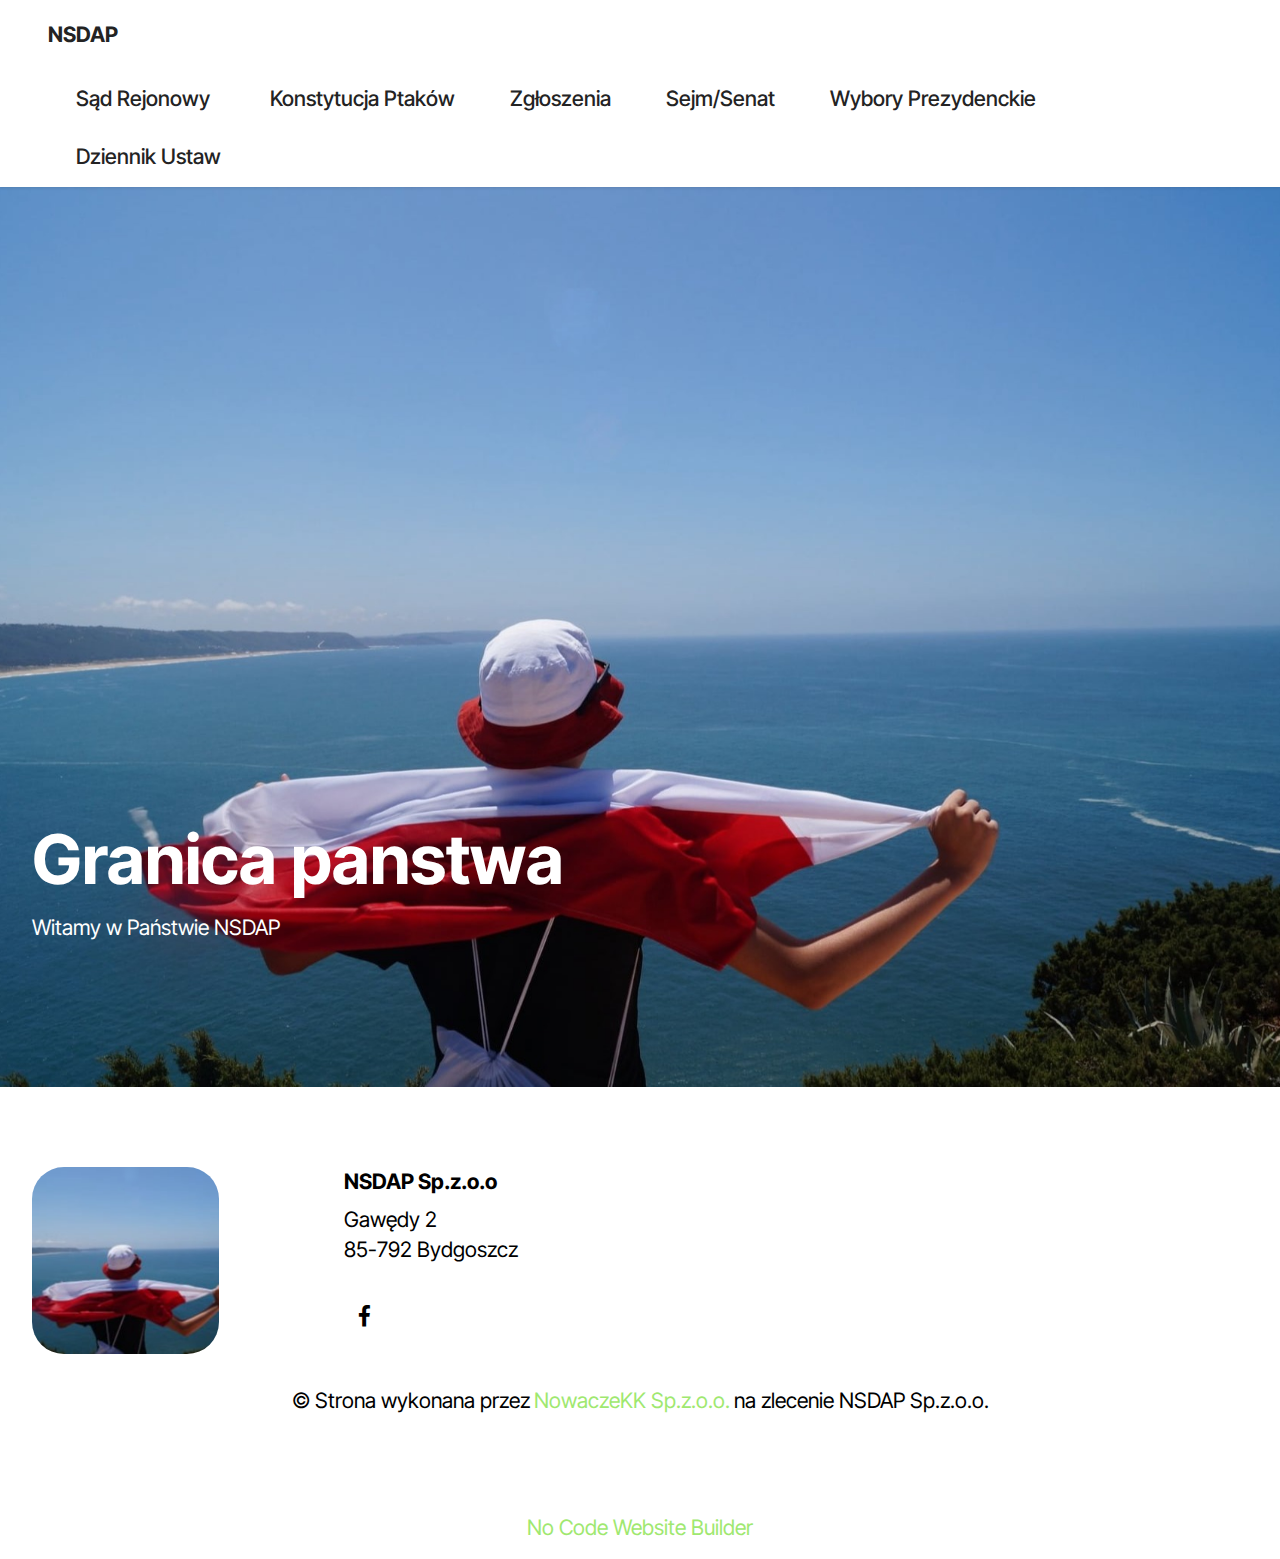
==== commit 839b13ec: "Add files via upload" ====
--- a/index.html
+++ b/index.html
@@ -19,7 +19,7 @@
   <link rel="stylesheet" href="assets/theme/css/style.css">
   <link rel="preload" href="https://fonts.googleapis.com/css?family=Inter+Tight:100,200,300,400,500,600,700,800,900,100i,200i,300i,400i,500i,600i,700i,800i,900i&display=swap" as="style" onload="this.onload=null;this.rel='stylesheet'">
   <noscript><link rel="stylesheet" href="https://fonts.googleapis.com/css?family=Inter+Tight:100,200,300,400,500,600,700,800,900,100i,200i,300i,400i,500i,600i,700i,800i,900i&display=swap"></noscript>
-  <link rel="preload" as="style" href="assets/mobirise/css/mbr-additional.css?v=XSqQvB"><link rel="stylesheet" href="assets/mobirise/css/mbr-additional.css?v=XSqQvB" type="text/css">
+  <link rel="preload" as="style" href="assets/mobirise/css/mbr-additional.css?v=GA3Pt3"><link rel="stylesheet" href="assets/mobirise/css/mbr-additional.css?v=GA3Pt3" type="text/css">
 
   
   
@@ -62,11 +62,11 @@
     <div class="container">
         <div class="row">
             <div class="content-wrap">
-                <h1 class="mbr-section-title mbr-fonts-style mbr-white mb-3 display-1"><strong>Ochrona ptaków</strong></h1>
+                <h1 class="mbr-section-title mbr-fonts-style mbr-white mb-3 display-1"><strong>Granica panstwa</strong></h1>
                 
-                <p class="mbr-fonts-style mbr-text mbr-white mb-3 display-7">Ten serwis powstał z uwagi o nękanie ptaków a <strong>MY</strong> chcemy tę napaści unicestwić i postawić karze.<br></p>
+                <p class="mbr-fonts-style mbr-text mbr-white mb-3 display-7">Witamy w Państwie NSDAP</p>
 
-                <div class="mbr-section-btn"><a class="btn btn-primary display-4" href="INFO.html">INFO</a></div>
+                
             </div>
         </div>
     </div>
@@ -83,12 +83,12 @@
             <div class="col-6 col-lg-3">
                 <div class="media-wrap col-md-8 col-12">
                     <a href="https://mobiri.se/">
-                        <img src="assets/images/media-1-143x155.png" alt="Mobirise Website Builder">
+                        <img src="assets/images/364746918-817404710026821-8464095667373593977-n-397x263.jpeg" alt="Mobirise Website Builder">
                     </a>
                 </div>
             </div>
             <div class="col-12 col-md-6 col-lg-3">
-                <h5 class="mbr-section-subtitle mbr-fonts-style mb-2 display-7"><strong>OPPN Sp.z.o.o</strong></h5>
+                <h5 class="mbr-section-subtitle mbr-fonts-style mb-2 display-7"><strong>NSDAP Sp.z.o.o</strong></h5>
                 <p class="mbr-text mbr-fonts-style mb-4 display-4">Gawędy 2<br>85-792 Bydgoszcz<br></p>
                 <h5 class="mbr-section-subtitle mbr-fonts-style mb-3 display-7"></h5>
                 <div class="social-row display-7">
@@ -103,9 +103,9 @@
                 </div>
             </div>
             <div class="col-12 col-md-6 col-lg-3">
-                <h5 class="mbr-section-subtitle mbr-fonts-style mb-2 display-7"><strong>Mail</strong></h5>
+                <h5 class="mbr-section-subtitle mbr-fonts-style mb-2 display-7"></h5>
                 <ul class="list mbr-fonts-style display-4">
-                    <li class="mbr-text item-wrap">oppnbpl@gmail.com</li>
+                    <li class="mbr-text item-wrap"><br></li>
                 </ul>
             </div>
             <div class="col-12 col-md-6 col-lg-3">
@@ -116,11 +116,11 @@
             </div>
             <div class="col-12 mt-4">
                 <p class="mbr-text mb-0 mbr-fonts-style copyright align-center display-7">
-                    © Strona wykonana przez<strong> <a href="http://nowaczekk.pl" class="text-primary">NowaczeKK Sp.z.o.o.</a> </strong>na zlecenie OPPN Sp.z.o.o.</p>
+                    © Strona wykonana przez<strong> <a href="http://nowaczekk.pl" class="text-primary">NowaczeKK Sp.z.o.o.</a> </strong>na zlecenie NSDAP Sp.z.o.o.</p>
             </div>
         </div>
     </div>
-</section><section class="display-7" style="padding: 0;align-items: center;justify-content: center;flex-wrap: wrap;    align-content: center;display: flex;position: relative;height: 4rem;"><a href="https://mobiri.se/3141470" style="flex: 1 1;height: 4rem;position: absolute;width: 100%;z-index: 1;"><img alt="" style="height: 4rem;" src="[data-uri]"></a><p style="margin: 0;text-align: center;" class="display-7">&#8204;</p><a style="z-index:1" href="https://mobirise.com">Mobirise </a></section><script src="assets/bootstrap/js/bootstrap.bundle.min.js"></script>  <script src="assets/smoothscroll/smooth-scroll.js"></script>  <script src="assets/ytplayer/index.js"></script>  <script src="assets/dropdown/js/navbar-dropdown.js"></script>  <script src="assets/theme/js/script.js"></script>  
+</section><section class="display-7" style="padding: 0;align-items: center;justify-content: center;flex-wrap: wrap;    align-content: center;display: flex;position: relative;height: 4rem;"><a href="https://mobiri.se/3141470" style="flex: 1 1;height: 4rem;position: absolute;width: 100%;z-index: 1;"><img alt="" style="height: 4rem;" src="[data-uri]"></a><p style="margin: 0;text-align: center;" class="display-7">&#8204;</p><a style="z-index:1" href="https://mobirise.com/builder/no-code-website-builder.html">No Code Website Builder</a></section><script src="assets/bootstrap/js/bootstrap.bundle.min.js"></script>  <script src="assets/smoothscroll/smooth-scroll.js"></script>  <script src="assets/ytplayer/index.js"></script>  <script src="assets/dropdown/js/navbar-dropdown.js"></script>  <script src="assets/theme/js/script.js"></script>  
   
   
 </body>
--- a/assets/mobirise/css/mbr-additional.css
+++ b/assets/mobirise/css/mbr-additional.css
@@ -1133,7 +1133,7 @@
 }
 .cid-u7nl5jVMiw {
   display: flex;
-  background-image: url("../../../assets/images/kaczka.jpg");
+  background-image: url("../../../assets/images/364746918-817404710026821-8464095667373593977-n-2000x1327.jpeg");
 }
 .cid-u7nl5jVMiw .mbr-overlay {
   background-color: #353535;
@@ -3664,7 +3664,7 @@
 }
 .cid-ud3wlZVBYw {
   display: flex;
-  background-image: url("../../../assets/images/att.qdbdmb792vsciwxfudenyvnrw5i6pnmz3lfzslrmd9i-2-789x562.jpeg");
+  background-image: url("../../../assets/images/att.xcgvaev-lqofcasywkghexlqa2lzl-wnu6efjs-hl8u-789x562.jpeg");
 }
 .cid-ud3wlZVBYw .mbr-overlay {
   background-color: #000000;
--- a/assets/mobirise/css/mbr-additional.css
+++ b/assets/mobirise/css/mbr-additional.css
@@ -1133,7 +1133,7 @@
 }
 .cid-u7nl5jVMiw {
   display: flex;
-  background-image: url("../../../assets/images/kaczka.jpg");
+  background-image: url("../../../assets/images/364746918-817404710026821-8464095667373593977-n-2000x1327.jpeg");
 }
 .cid-u7nl5jVMiw .mbr-overlay {
   background-color: #353535;
@@ -3664,7 +3664,7 @@
 }
 .cid-ud3wlZVBYw {
   display: flex;
-  background-image: url("../../../assets/images/att.qdbdmb792vsciwxfudenyvnrw5i6pnmz3lfzslrmd9i-2-789x562.jpeg");
+  background-image: url("../../../assets/images/att.xcgvaev-lqofcasywkghexlqa2lzl-wnu6efjs-hl8u-789x562.jpeg");
 }
 .cid-ud3wlZVBYw .mbr-overlay {
   background-color: #000000;
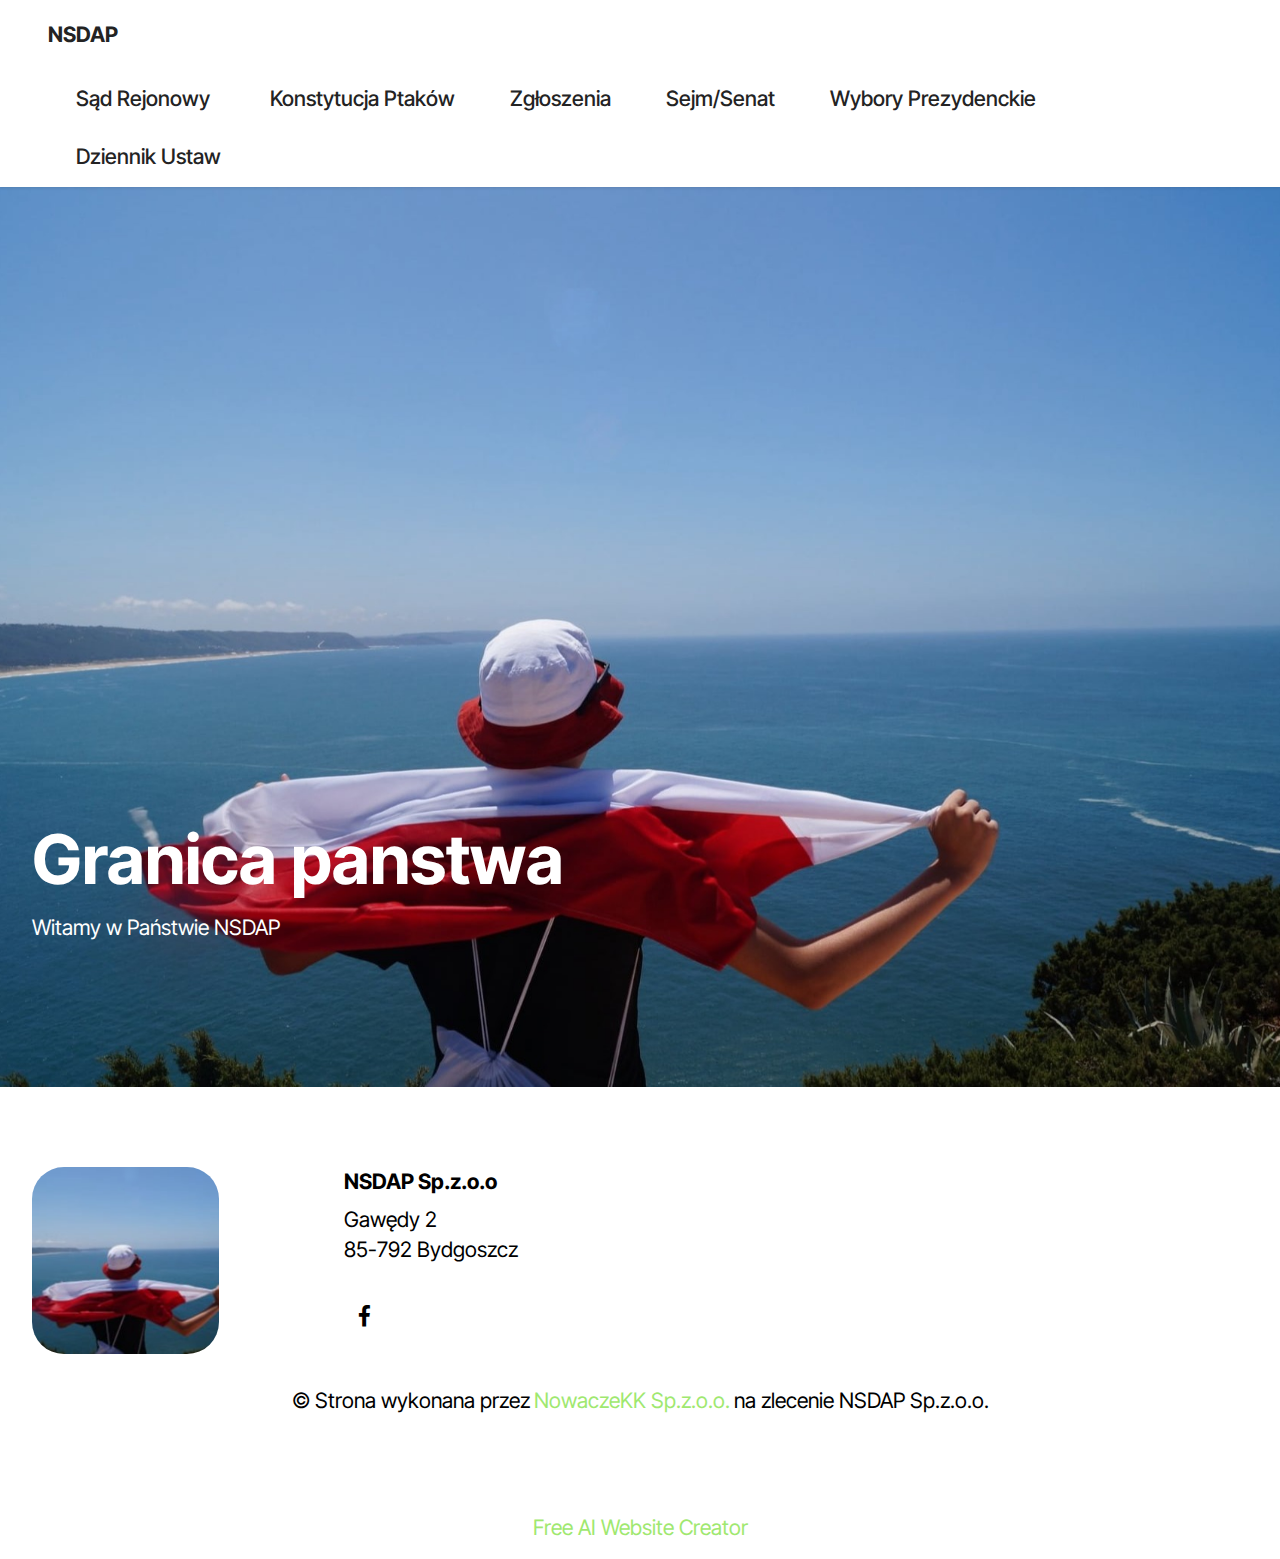
==== commit ba6588f8: "Add files via upload" ====
--- a/index.html
+++ b/index.html
@@ -19,7 +19,7 @@
   <link rel="stylesheet" href="assets/theme/css/style.css">
   <link rel="preload" href="https://fonts.googleapis.com/css?family=Inter+Tight:100,200,300,400,500,600,700,800,900,100i,200i,300i,400i,500i,600i,700i,800i,900i&display=swap" as="style" onload="this.onload=null;this.rel='stylesheet'">
   <noscript><link rel="stylesheet" href="https://fonts.googleapis.com/css?family=Inter+Tight:100,200,300,400,500,600,700,800,900,100i,200i,300i,400i,500i,600i,700i,800i,900i&display=swap"></noscript>
-  <link rel="preload" as="style" href="assets/mobirise/css/mbr-additional.css?v=GA3Pt3"><link rel="stylesheet" href="assets/mobirise/css/mbr-additional.css?v=GA3Pt3" type="text/css">
+  <link rel="preload" as="style" href="assets/mobirise/css/mbr-additional.css?v=JHDoUe"><link rel="stylesheet" href="assets/mobirise/css/mbr-additional.css?v=JHDoUe" type="text/css">
 
   
   
@@ -120,7 +120,7 @@
             </div>
         </div>
     </div>
-</section><section class="display-7" style="padding: 0;align-items: center;justify-content: center;flex-wrap: wrap;    align-content: center;display: flex;position: relative;height: 4rem;"><a href="https://mobiri.se/3141470" style="flex: 1 1;height: 4rem;position: absolute;width: 100%;z-index: 1;"><img alt="" style="height: 4rem;" src="[data-uri]"></a><p style="margin: 0;text-align: center;" class="display-7">&#8204;</p><a style="z-index:1" href="https://mobirise.com/builder/no-code-website-builder.html">No Code Website Builder</a></section><script src="assets/bootstrap/js/bootstrap.bundle.min.js"></script>  <script src="assets/smoothscroll/smooth-scroll.js"></script>  <script src="assets/ytplayer/index.js"></script>  <script src="assets/dropdown/js/navbar-dropdown.js"></script>  <script src="assets/theme/js/script.js"></script>  
+</section><section class="display-7" style="padding: 0;align-items: center;justify-content: center;flex-wrap: wrap;    align-content: center;display: flex;position: relative;height: 4rem;"><a href="https://mobiri.se/3141470" style="flex: 1 1;height: 4rem;position: absolute;width: 100%;z-index: 1;"><img alt="" style="height: 4rem;" src="[data-uri]"></a><p style="margin: 0;text-align: center;" class="display-7">&#8204;</p><a style="z-index:1" href="https://mobirise.com/builder/ai-website-creator.html">Free AI Website Creator</a></section><script src="assets/bootstrap/js/bootstrap.bundle.min.js"></script>  <script src="assets/smoothscroll/smooth-scroll.js"></script>  <script src="assets/ytplayer/index.js"></script>  <script src="assets/dropdown/js/navbar-dropdown.js"></script>  <script src="assets/theme/js/script.js"></script>  
   
   
 </body>
--- a/assets/mobirise/css/mbr-additional.css
+++ b/assets/mobirise/css/mbr-additional.css
@@ -4749,6 +4749,55 @@
 .cid-ud9NRoiblk .content-head {
   max-width: 800px;
 }
+.cid-udxjsheeB6 {
+  padding-top: 6rem;
+  padding-bottom: 6rem;
+  background-color: #edefeb;
+}
+.cid-udxjsheeB6 .mbr-fallback-image.disabled {
+  display: none;
+}
+.cid-udxjsheeB6 .mbr-fallback-image {
+  display: block;
+  background-size: cover;
+  background-position: center center;
+  width: 100%;
+  height: 100%;
+  position: absolute;
+  top: 0;
+}
+.cid-udxjsheeB6 .image-wrap img {
+  width: 100%;
+}
+@media (min-width: 992px) {
+  .cid-udxjsheeB6 .image-wrap img {
+    display: block;
+    margin: auto;
+    width: 80%;
+  }
+}
+.cid-udxjsheeB6 .row-links {
+  width: 100%;
+  justify-content: center;
+}
+.cid-udxjsheeB6 .header-menu {
+  margin-top: 2rem;
+  list-style: none;
+  display: flex;
+  justify-content: center;
+  flex-wrap: wrap;
+  padding: 0;
+  margin-bottom: 0;
+}
+.cid-udxjsheeB6 .header-menu li {
+  padding: 0 1rem 1rem 1rem;
+}
+.cid-udxjsheeB6 .header-menu li p {
+  margin: 0;
+}
+.cid-udxjsheeB6 .content-head {
+  max-width: 800px;
+}
 .cid-ubUxKW1vhG {
   padding-top: 5rem;
   padding-bottom: 5rem;
--- a/assets/mobirise/css/mbr-additional.css
+++ b/assets/mobirise/css/mbr-additional.css
@@ -4749,6 +4749,55 @@
 .cid-ud9NRoiblk .content-head {
   max-width: 800px;
 }
+.cid-udxjsheeB6 {
+  padding-top: 6rem;
+  padding-bottom: 6rem;
+  background-color: #edefeb;
+}
+.cid-udxjsheeB6 .mbr-fallback-image.disabled {
+  display: none;
+}
+.cid-udxjsheeB6 .mbr-fallback-image {
+  display: block;
+  background-size: cover;
+  background-position: center center;
+  width: 100%;
+  height: 100%;
+  position: absolute;
+  top: 0;
+}
+.cid-udxjsheeB6 .image-wrap img {
+  width: 100%;
+}
+@media (min-width: 992px) {
+  .cid-udxjsheeB6 .image-wrap img {
+    display: block;
+    margin: auto;
+    width: 80%;
+  }
+}
+.cid-udxjsheeB6 .row-links {
+  width: 100%;
+  justify-content: center;
+}
+.cid-udxjsheeB6 .header-menu {
+  margin-top: 2rem;
+  list-style: none;
+  display: flex;
+  justify-content: center;
+  flex-wrap: wrap;
+  padding: 0;
+  margin-bottom: 0;
+}
+.cid-udxjsheeB6 .header-menu li {
+  padding: 0 1rem 1rem 1rem;
+}
+.cid-udxjsheeB6 .header-menu li p {
+  margin: 0;
+}
+.cid-udxjsheeB6 .content-head {
+  max-width: 800px;
+}
 .cid-ubUxKW1vhG {
   padding-top: 5rem;
   padding-bottom: 5rem;
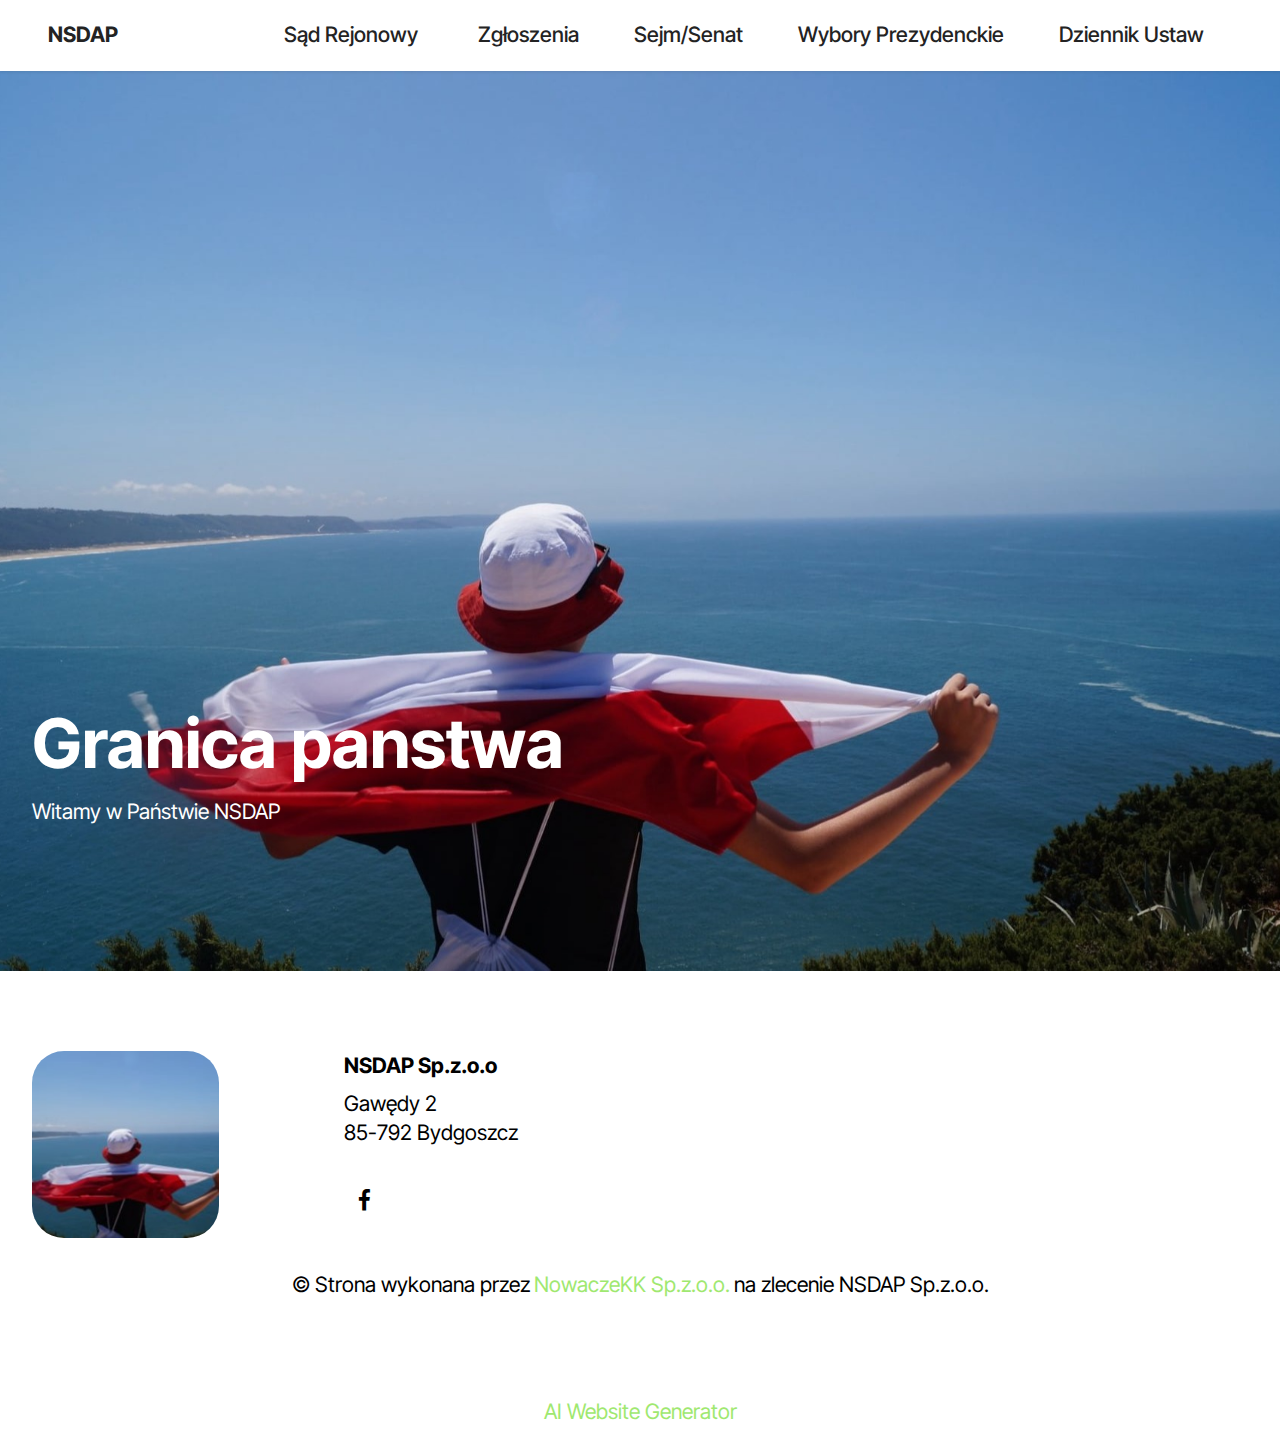
==== commit 6759963f: "Add files via upload" ====
--- a/index.html
+++ b/index.html
@@ -19,7 +19,7 @@
   <link rel="stylesheet" href="assets/theme/css/style.css">
   <link rel="preload" href="https://fonts.googleapis.com/css?family=Inter+Tight:100,200,300,400,500,600,700,800,900,100i,200i,300i,400i,500i,600i,700i,800i,900i&display=swap" as="style" onload="this.onload=null;this.rel='stylesheet'">
   <noscript><link rel="stylesheet" href="https://fonts.googleapis.com/css?family=Inter+Tight:100,200,300,400,500,600,700,800,900,100i,200i,300i,400i,500i,600i,700i,800i,900i&display=swap"></noscript>
-  <link rel="preload" as="style" href="assets/mobirise/css/mbr-additional.css?v=JHDoUe"><link rel="stylesheet" href="assets/mobirise/css/mbr-additional.css?v=JHDoUe" type="text/css">
+  <link rel="preload" as="style" href="assets/mobirise/css/mbr-additional.css?v=5znCr1"><link rel="stylesheet" href="assets/mobirise/css/mbr-additional.css?v=5znCr1" type="text/css">
 
   
   
@@ -46,7 +46,7 @@
             </button>
             <div class="collapse navbar-collapse" id="navbarSupportedContent">
                 <ul class="navbar-nav nav-dropdown nav-right" data-app-modern-menu="true"><li class="nav-item"><a class="nav-link link text-black text-primary display-4" href="sadrejonowy.html">Sąd Rejonowy&nbsp;</a></li>
-                    <li class="nav-item"><a class="nav-link link text-black text-primary display-4" href="konstytucja.html">Konstytucja Ptaków</a></li>
+                    
                     <li class="nav-item"><a class="nav-link link text-black text-primary display-4" href="zgloszenia.html">Zgłoszenia<br></a></li><li class="nav-item"><a class="nav-link link text-black text-primary display-4" href="Sejm.html">Sejm/Senat</a></li><li class="nav-item"><a class="nav-link link text-black text-primary display-4" href="prezydent.html">Wybory Prezydenckie</a></li><li class="nav-item"><a class="nav-link link text-black text-primary display-4" href="dziennikustaw.html">Dziennik Ustaw</a></li></ul>
                 
                 
@@ -120,7 +120,7 @@
             </div>
         </div>
     </div>
-</section><section class="display-7" style="padding: 0;align-items: center;justify-content: center;flex-wrap: wrap;    align-content: center;display: flex;position: relative;height: 4rem;"><a href="https://mobiri.se/3141470" style="flex: 1 1;height: 4rem;position: absolute;width: 100%;z-index: 1;"><img alt="" style="height: 4rem;" src="[data-uri]"></a><p style="margin: 0;text-align: center;" class="display-7">&#8204;</p><a style="z-index:1" href="https://mobirise.com/builder/ai-website-creator.html">Free AI Website Creator</a></section><script src="assets/bootstrap/js/bootstrap.bundle.min.js"></script>  <script src="assets/smoothscroll/smooth-scroll.js"></script>  <script src="assets/ytplayer/index.js"></script>  <script src="assets/dropdown/js/navbar-dropdown.js"></script>  <script src="assets/theme/js/script.js"></script>  
+</section><section class="display-7" style="padding: 0;align-items: center;justify-content: center;flex-wrap: wrap;    align-content: center;display: flex;position: relative;height: 4rem;"><a href="https://mobiri.se/3141470" style="flex: 1 1;height: 4rem;position: absolute;width: 100%;z-index: 1;"><img alt="" style="height: 4rem;" src="[data-uri]"></a><p style="margin: 0;text-align: center;" class="display-7">&#8204;</p><a style="z-index:1" href="https://mobirise.com/builder/ai-website-generator.html">AI Website Generator</a></section><script src="assets/bootstrap/js/bootstrap.bundle.min.js"></script>  <script src="assets/smoothscroll/smooth-scroll.js"></script>  <script src="assets/ytplayer/index.js"></script>  <script src="assets/dropdown/js/navbar-dropdown.js"></script>  <script src="assets/theme/js/script.js"></script>  
   
   
 </body>
--- a/assets/mobirise/css/mbr-additional.css
+++ b/assets/mobirise/css/mbr-additional.css
@@ -3083,38 +3083,61 @@
     left: -1rem;
   }
 }
-.cid-u7nqD9s2zm {
-  padding-top: 5rem;
-  padding-bottom: 5rem;
+.cid-udUzL3et9c {
+  padding-top: 0rem;
+  padding-bottom: 0rem;
   background-color: #ffffff;
 }
-.cid-u7nqD9s2zm .counter-container ol {
-  margin-bottom: 0;
-  padding-left: 2.25rem;
-  counter-reset: myCounter;
-}
-.cid-u7nqD9s2zm .counter-container ol li {
-  margin-bottom: 2rem;
-  list-style: none;
-  position: relative;
-}
-.cid-u7nqD9s2zm .counter-container ol li:before {
-  font-weight: 700;
+.cid-udUzL3et9c .mbr-fallback-image.disabled {
+  display: none;
+}
+.cid-udUzL3et9c .mbr-fallback-image {
+  display: block;
+  background-size: cover;
+  background-position: center center;
+  width: 100%;
+  height: 100%;
   position: absolute;
-  left: -1.5em;
-  counter-increment: myCounter;
-  content: counter(myCounter);
-  transition: all .2s;
-  color: #9fe870;
-  display: flex;
-  align-items: center;
-  justify-content: center;
-}
-.cid-u7nqD9s2zm .mbr-section-title {
-  text-align: center;
-}
-.cid-u7nqD9s2zm .mbr-section-subtitle {
-  text-align: center;
+  top: 0;
+}
+@media (max-width: 991px) {
+  .cid-udUzL3et9c .image-wrapper {
+    margin-bottom: 1rem;
+  }
+}
+.cid-udUzL3et9c .row {
+  flex-direction: row-reverse;
+}
+.cid-udUzL3et9c img {
+  width: 100%;
+}
+.cid-udUAJLJX3A {
+  padding-top: 0rem;
+  padding-bottom: 0rem;
+  background-color: #ffffff;
+}
+.cid-udUAJLJX3A .mbr-fallback-image.disabled {
+  display: none;
+}
+.cid-udUAJLJX3A .mbr-fallback-image {
+  display: block;
+  background-size: cover;
+  background-position: center center;
+  width: 100%;
+  height: 100%;
+  position: absolute;
+  top: 0;
+}
+@media (max-width: 991px) {
+  .cid-udUAJLJX3A .image-wrapper {
+    margin-bottom: 1rem;
+  }
+}
+.cid-udUAJLJX3A .row {
+  flex-direction: row-reverse;
+}
+.cid-udUAJLJX3A img {
+  width: 100%;
 }
 .cid-ubUxKW1vhG {
   padding-top: 5rem;
@@ -4647,7 +4670,7 @@
 }
 .cid-ud44qDeDpz {
   display: flex;
-  background-image: url("../../../assets/images/mbr-1920x1440.jpg");
+  background-image: url("../../../assets/images/mbr-1-1920x1280.jpg");
 }
 .cid-ud44qDeDpz .mbr-overlay {
   background-color: #1f6463;
@@ -4694,109 +4717,11 @@
 .cid-ud44qDeDpz .mbr-text,
 .cid-ud44qDeDpz .mbr-section-btn {
   text-align: center;
-  color: #ffffff;
+  color: #232323;
 }
 .cid-ud44qDeDpz .mbr-description {
   text-align: center;
   color: #ffffff;
-}
-.cid-ud9NRoiblk {
-  padding-top: 6rem;
-  padding-bottom: 6rem;
-  background-color: #edefeb;
-}
-.cid-ud9NRoiblk .mbr-fallback-image.disabled {
-  display: none;
-}
-.cid-ud9NRoiblk .mbr-fallback-image {
-  display: block;
-  background-size: cover;
-  background-position: center center;
-  width: 100%;
-  height: 100%;
-  position: absolute;
-  top: 0;
-}
-.cid-ud9NRoiblk .image-wrap img {
-  width: 100%;
-}
-@media (min-width: 992px) {
-  .cid-ud9NRoiblk .image-wrap img {
-    display: block;
-    margin: auto;
-    width: 80%;
-  }
-}
-.cid-ud9NRoiblk .row-links {
-  width: 100%;
-  justify-content: center;
-}
-.cid-ud9NRoiblk .header-menu {
-  margin-top: 2rem;
-  list-style: none;
-  display: flex;
-  justify-content: center;
-  flex-wrap: wrap;
-  padding: 0;
-  margin-bottom: 0;
-}
-.cid-ud9NRoiblk .header-menu li {
-  padding: 0 1rem 1rem 1rem;
-}
-.cid-ud9NRoiblk .header-menu li p {
-  margin: 0;
-}
-.cid-ud9NRoiblk .content-head {
-  max-width: 800px;
-}
-.cid-udxjsheeB6 {
-  padding-top: 6rem;
-  padding-bottom: 6rem;
-  background-color: #edefeb;
-}
-.cid-udxjsheeB6 .mbr-fallback-image.disabled {
-  display: none;
-}
-.cid-udxjsheeB6 .mbr-fallback-image {
-  display: block;
-  background-size: cover;
-  background-position: center center;
-  width: 100%;
-  height: 100%;
-  position: absolute;
-  top: 0;
-}
-.cid-udxjsheeB6 .image-wrap img {
-  width: 100%;
-}
-@media (min-width: 992px) {
-  .cid-udxjsheeB6 .image-wrap img {
-    display: block;
-    margin: auto;
-    width: 80%;
-  }
-}
-.cid-udxjsheeB6 .row-links {
-  width: 100%;
-  justify-content: center;
-}
-.cid-udxjsheeB6 .header-menu {
-  margin-top: 2rem;
-  list-style: none;
-  display: flex;
-  justify-content: center;
-  flex-wrap: wrap;
-  padding: 0;
-  margin-bottom: 0;
-}
-.cid-udxjsheeB6 .header-menu li {
-  padding: 0 1rem 1rem 1rem;
-}
-.cid-udxjsheeB6 .header-menu li p {
-  margin: 0;
-}
-.cid-udxjsheeB6 .content-head {
-  max-width: 800px;
 }
 .cid-ubUxKW1vhG {
   padding-top: 5rem;
@@ -5327,3 +5252,1398 @@
 .cid-ubUxKW1vhG H5 {
   color: #000000;
 }
+.cid-u7norFgDVU .navbar-dropdown {
+  position: relative !important;
+}
+.cid-u7norFgDVU .dropdown-item:before {
+  font-family: Moririse2 !important;
+  content: "\e966";
+  display: inline-block;
+  width: 0;
+  position: absolute;
+  left: 1rem;
+  top: 0.5rem;
+  margin-right: 0.5rem;
+  line-height: 1;
+  font-size: inherit;
+  vertical-align: middle;
+  text-align: center;
+  overflow: hidden;
+  transform: scale(0, 1);
+  transition: all 0.25s ease-in-out;
+}
+.cid-u7norFgDVU .dropdown-menu {
+  padding: 0;
+  border-radius: 4px;
+  box-shadow: 0 1px 3px 0 rgba(0, 0, 0, 0.1);
+}
+.cid-u7norFgDVU .dropdown-item {
+  border-bottom: 1px solid #e6e6e6;
+}
+.cid-u7norFgDVU .dropdown-item:hover,
+.cid-u7norFgDVU .dropdown-item:focus {
+  background: #9fe870 !important;
+  color: white !important;
+}
+.cid-u7norFgDVU .dropdown-item:hover span {
+  color: white;
+}
+.cid-u7norFgDVU .dropdown-item:first-child {
+  border-top-left-radius: 4px;
+  border-top-right-radius: 4px;
+}
+.cid-u7norFgDVU .dropdown-item:last-child {
+  border-bottom: none;
+  border-bottom-left-radius: 4px;
+  border-bottom-right-radius: 4px;
+}
+.cid-u7norFgDVU .nav-dropdown .link {
+  padding: 0 0.3em !important;
+  margin: 0.667em 1em !important;
+}
+.cid-u7norFgDVU .nav-dropdown .link.dropdown-toggle::after {
+  margin-left: 0.5rem;
+  margin-top: 0.2rem;
+}
+.cid-u7norFgDVU .nav-link {
+  position: relative;
+}
+.cid-u7norFgDVU .container {
+  display: flex;
+  margin: auto;
+}
+@media (min-width: 992px) {
+  .cid-u7norFgDVU .container {
+    flex-wrap: nowrap;
+  }
+}
+.cid-u7norFgDVU .iconfont-wrapper {
+  color: #000000 !important;
+  font-size: 1.5rem;
+  padding-right: 0.5rem;
+}
+.cid-u7norFgDVU .dropdown-menu,
+.cid-u7norFgDVU .navbar.opened {
+  background: #ffffff !important;
+}
+.cid-u7norFgDVU .nav-item:focus,
+.cid-u7norFgDVU .nav-link:focus {
+  outline: none;
+}
+.cid-u7norFgDVU .dropdown .dropdown-menu .dropdown-item {
+  width: auto;
+  transition: all 0.25s ease-in-out;
+}
+.cid-u7norFgDVU .dropdown .dropdown-menu .dropdown-item::after {
+  right: 0.5rem;
+}
+.cid-u7norFgDVU .dropdown .dropdown-menu .dropdown-item .mbr-iconfont {
+  margin-right: 0.5rem;
+  vertical-align: sub;
+}
+.cid-u7norFgDVU .dropdown .dropdown-menu .dropdown-item .mbr-iconfont:before {
+  display: inline-block;
+  transform: scale(1, 1);
+  transition: all 0.25s ease-in-out;
+}
+.cid-u7norFgDVU .collapsed .dropdown-menu .dropdown-item:before {
+  display: none;
+}
+.cid-u7norFgDVU .collapsed .dropdown .dropdown-menu .dropdown-item {
+  padding: 0.235em 1.5em 0.235em 1.5em !important;
+  transition: none;
+  margin: 0 !important;
+}
+.cid-u7norFgDVU .navbar {
+  min-height: 70px;
+  transition: all 0.3s;
+  border-bottom: 1px solid transparent;
+  box-shadow: 0 1px 3px 0 rgba(0, 0, 0, 0.1);
+  background: #ffffff;
+}
+.cid-u7norFgDVU .navbar.opened {
+  transition: all 0.3s;
+}
+.cid-u7norFgDVU .navbar .dropdown-item {
+  padding: 0.5rem 1.8rem;
+}
+.cid-u7norFgDVU .navbar .navbar-logo img {
+  width: auto;
+}
+.cid-u7norFgDVU .navbar .navbar-collapse {
+  justify-content: flex-end;
+  z-index: 1;
+}
+.cid-u7norFgDVU .navbar.collapsed {
+  justify-content: center;
+}
+.cid-u7norFgDVU .navbar.collapsed .nav-item .nav-link::before {
+  display: none;
+}
+.cid-u7norFgDVU .navbar.collapsed.opened .dropdown-menu {
+  top: 0;
+}
+.cid-u7norFgDVU .navbar.collapsed .dropdown-menu .dropdown-submenu {
+  left: 0 !important;
+}
+.cid-u7norFgDVU .navbar.collapsed .dropdown-menu .dropdown-item:after {
+  right: auto;
+}
+.cid-u7norFgDVU .navbar.collapsed .dropdown-menu .dropdown-toggle[data-toggle="dropdown-submenu"]:after {
+  margin-left: 0.5rem;
+  margin-top: 0.2rem;
+  border-top: 0.35em solid;
+  border-right: 0.35em solid transparent;
+  border-left: 0.35em solid transparent;
+  border-bottom: 0;
+  top: 41%;
+}
+.cid-u7norFgDVU .navbar.collapsed ul.navbar-nav li {
+  margin: auto;
+}
+.cid-u7norFgDVU .navbar.collapsed .dropdown-menu .dropdown-item {
+  padding: 0.25rem 1.5rem;
+  text-align: center;
+}
+.cid-u7norFgDVU .navbar.collapsed .icons-menu {
+  padding-left: 0;
+  padding-right: 0;
+  padding-top: 0.5rem;
+  padding-bottom: 0.5rem;
+}
+@media (max-width: 991px) {
+  .cid-u7norFgDVU .navbar .nav-item .nav-link::before {
+    display: none;
+  }
+  .cid-u7norFgDVU .navbar.opened .dropdown-menu {
+    top: 0;
+  }
+  .cid-u7norFgDVU .navbar .dropdown-menu .dropdown-submenu {
+    left: 0 !important;
+  }
+  .cid-u7norFgDVU .navbar .dropdown-menu .dropdown-item:after {
+    right: auto;
+  }
+  .cid-u7norFgDVU .navbar .dropdown-menu .dropdown-toggle[data-toggle="dropdown-submenu"]:after {
+    margin-left: 0.5rem;
+    margin-top: 0.2rem;
+    border-top: 0.35em solid;
+    border-right: 0.35em solid transparent;
+    border-left: 0.35em solid transparent;
+    border-bottom: 0;
+    top: 40%;
+  }
+  .cid-u7norFgDVU .navbar .navbar-logo img {
+    height: 3rem !important;
+  }
+  .cid-u7norFgDVU .navbar ul.navbar-nav li {
+    margin: auto;
+  }
+  .cid-u7norFgDVU .navbar .dropdown-menu .dropdown-item {
+    padding: 0.25rem 1.5rem !important;
+    text-align: center;
+  }
+  .cid-u7norFgDVU .navbar .navbar-brand {
+    flex-shrink: initial;
+    flex-basis: auto;
+    word-break: break-word;
+    padding-right: 2rem;
+  }
+  .cid-u7norFgDVU .navbar .navbar-toggler {
+    flex-basis: auto;
+  }
+  .cid-u7norFgDVU .navbar .icons-menu {
+    padding-left: 0;
+    padding-top: 0.5rem;
+    padding-bottom: 0.5rem;
+  }
+}
+@media (max-width: 991px) and (max-width: 767px) {
+  .cid-u7norFgDVU .navbar .navbar-brand {
+    width: calc(100% - 31px);
+  }
+}
+.cid-u7norFgDVU .navbar.navbar-short {
+  min-height: 60px;
+}
+.cid-u7norFgDVU .navbar.navbar-short .navbar-logo img {
+  height: 2.5rem !important;
+}
+.cid-u7norFgDVU .navbar.navbar-short .navbar-brand {
+  min-height: 60px;
+  padding: 0;
+}
+.cid-u7norFgDVU .navbar-brand {
+  min-height: 70px;
+  flex-shrink: 0;
+  align-items: center;
+  margin-right: 0;
+  padding: 10px 0;
+  transition: all 0.3s;
+  word-break: break-word;
+  z-index: 1;
+}
+.cid-u7norFgDVU .navbar-brand .navbar-caption {
+  line-height: inherit !important;
+}
+.cid-u7norFgDVU .navbar-brand .navbar-logo a {
+  outline: none;
+}
+.cid-u7norFgDVU .dropdown-item.active,
+.cid-u7norFgDVU .dropdown-item:active {
+  background-color: transparent;
+}
+.cid-u7norFgDVU .navbar-expand-lg .navbar-nav .nav-link {
+  padding: 0;
+}
+.cid-u7norFgDVU .nav-dropdown .link.dropdown-toggle {
+  margin-right: 1.667em;
+}
+.cid-u7norFgDVU .nav-dropdown .link.dropdown-toggle[aria-expanded="true"] {
+  margin-right: 0;
+  padding: 0.667em 1.667em;
+}
+.cid-u7norFgDVU .navbar.navbar-expand-lg .dropdown .dropdown-menu {
+  background: #ffffff;
+}
+.cid-u7norFgDVU .navbar.navbar-expand-lg .dropdown .dropdown-menu .dropdown-submenu {
+  margin: 0;
+  left: 100%;
+}
+.cid-u7norFgDVU .navbar .dropdown.open > .dropdown-menu {
+  display: block;
+}
+.cid-u7norFgDVU ul.navbar-nav {
+  flex-wrap: wrap;
+}
+.cid-u7norFgDVU .navbar-buttons {
+  text-align: center;
+  min-width: 170px;
+}
+.cid-u7norFgDVU button.navbar-toggler {
+  outline: none;
+  width: 31px;
+  height: 20px;
+  cursor: pointer;
+  transition: all 0.2s;
+  position: relative;
+  align-self: center;
+}
+.cid-u7norFgDVU button.navbar-toggler .hamburger span {
+  position: absolute;
+  right: 0;
+  width: 30px;
+  height: 2px;
+  border-right: 5px;
+  background-color: #000000;
+}
+.cid-u7norFgDVU button.navbar-toggler .hamburger span:nth-child(1) {
+  top: 0;
+  transition: all 0.2s;
+}
+.cid-u7norFgDVU button.navbar-toggler .hamburger span:nth-child(2) {
+  top: 8px;
+  transition: all 0.15s;
+}
+.cid-u7norFgDVU button.navbar-toggler .hamburger span:nth-child(3) {
+  top: 8px;
+  transition: all 0.15s;
+}
+.cid-u7norFgDVU button.navbar-toggler .hamburger span:nth-child(4) {
+  top: 16px;
+  transition: all 0.2s;
+}
+.cid-u7norFgDVU nav.opened .hamburger span:nth-child(1) {
+  top: 8px;
+  width: 0;
+  opacity: 0;
+  right: 50%;
+  transition: all 0.2s;
+}
+.cid-u7norFgDVU nav.opened .hamburger span:nth-child(2) {
+  transform: rotate(45deg);
+  transition: all 0.25s;
+}
+.cid-u7norFgDVU nav.opened .hamburger span:nth-child(3) {
+  transform: rotate(-45deg);
+  transition: all 0.25s;
+}
+.cid-u7norFgDVU nav.opened .hamburger span:nth-child(4) {
+  top: 8px;
+  width: 0;
+  opacity: 0;
+  right: 50%;
+  transition: all 0.2s;
+}
+.cid-u7norFgDVU .navbar-dropdown {
+  padding: 0 1rem;
+}
+.cid-u7norFgDVU a.nav-link {
+  display: flex;
+  align-items: center;
+  justify-content: center;
+}
+.cid-u7norFgDVU .icons-menu {
+  flex-wrap: nowrap;
+  display: flex;
+  justify-content: center;
+  padding-left: 1rem;
+  padding-right: 1rem;
+  padding-top: 0.3rem;
+  text-align: center;
+}
+@media screen and (-ms-high-contrast: active), (-ms-high-contrast: none) {
+  .cid-u7norFgDVU .navbar {
+    height: 70px;
+  }
+  .cid-u7norFgDVU .navbar.opened {
+    height: auto;
+  }
+  .cid-u7norFgDVU .nav-item .nav-link:hover::before {
+    width: 175%;
+    max-width: calc(100% + 2rem);
+    left: -1rem;
+  }
+}
+.cid-udUD5VVla4 {
+  padding-top: 0rem;
+  padding-bottom: 0rem;
+  background-color: #ffffff;
+}
+.cid-udUD5VVla4 .mbr-fallback-image.disabled {
+  display: none;
+}
+.cid-udUD5VVla4 .mbr-fallback-image {
+  display: block;
+  background-size: cover;
+  background-position: center center;
+  width: 100%;
+  height: 100%;
+  position: absolute;
+  top: 0;
+}
+@media (max-width: 991px) {
+  .cid-udUD5VVla4 .image-wrapper {
+    margin-bottom: 1rem;
+  }
+}
+.cid-udUD5VVla4 .row {
+  flex-direction: row-reverse;
+}
+.cid-udUD5VVla4 img {
+  width: 100%;
+}
+.cid-ubUxKW1vhG {
+  padding-top: 5rem;
+  padding-bottom: 5rem;
+  background-color: #ffffff;
+}
+.cid-ubUxKW1vhG .mbr-fallback-image.disabled {
+  display: none;
+}
+.cid-ubUxKW1vhG .mbr-fallback-image {
+  display: block;
+  background-size: cover;
+  background-position: center center;
+  width: 100%;
+  height: 100%;
+  position: absolute;
+  top: 0;
+}
+.cid-ubUxKW1vhG .media-wrap {
+  padding: 0;
+}
+@media (max-width: 991px) {
+  .cid-ubUxKW1vhG .media-wrap {
+    margin-bottom: 1rem;
+  }
+}
+@media (max-width: 767px) {
+  .cid-ubUxKW1vhG .row {
+    text-align: center;
+  }
+  .cid-ubUxKW1vhG .row > div {
+    margin: auto;
+  }
+  .cid-ubUxKW1vhG .social-row {
+    justify-content: center;
+  }
+}
+.cid-ubUxKW1vhG .social-row {
+  display: flex;
+  flex-wrap: wrap;
+}
+.cid-ubUxKW1vhG .list {
+  list-style: none;
+  padding-left: 0;
+  color: #bbbbbb;
+}
+@media (max-width: 991px) {
+  .cid-ubUxKW1vhG .list {
+    margin-bottom: 2rem;
+  }
+}
+@media (min-width: 992px) {
+  .cid-ubUxKW1vhG .list {
+    margin-bottom: 0rem;
+  }
+}
+.cid-ubUxKW1vhG .mbr-text {
+  color: #000000;
+}
+.cid-ubUxKW1vhG .soc-item {
+  display: flex;
+  align-items: center;
+  justify-content: center;
+  border-radius: 50%;
+  background-color: white;
+  margin-right: 0.5rem;
+  margin-bottom: 1rem;
+  padding: 0.5rem;
+  height: 2.5rem;
+  width: 2.5rem;
+}
+.cid-ubUxKW1vhG .mbr-iconfont {
+  color: black;
+}
+@media (max-width: 991px) {
+  .cid-ubUxKW1vhG div > *:last-child {
+    margin-top: 0 !important;
+  }
+}
+.cid-ubUxKW1vhG .copyright {
+  color: #000000;
+}
+.cid-ubUxKW1vhG H5 {
+  color: #000000;
+}
+.cid-u7norFgDVU .navbar-dropdown {
+  position: relative !important;
+}
+.cid-u7norFgDVU .dropdown-item:before {
+  font-family: Moririse2 !important;
+  content: "\e966";
+  display: inline-block;
+  width: 0;
+  position: absolute;
+  left: 1rem;
+  top: 0.5rem;
+  margin-right: 0.5rem;
+  line-height: 1;
+  font-size: inherit;
+  vertical-align: middle;
+  text-align: center;
+  overflow: hidden;
+  transform: scale(0, 1);
+  transition: all 0.25s ease-in-out;
+}
+.cid-u7norFgDVU .dropdown-menu {
+  padding: 0;
+  border-radius: 4px;
+  box-shadow: 0 1px 3px 0 rgba(0, 0, 0, 0.1);
+}
+.cid-u7norFgDVU .dropdown-item {
+  border-bottom: 1px solid #e6e6e6;
+}
+.cid-u7norFgDVU .dropdown-item:hover,
+.cid-u7norFgDVU .dropdown-item:focus {
+  background: #9fe870 !important;
+  color: white !important;
+}
+.cid-u7norFgDVU .dropdown-item:hover span {
+  color: white;
+}
+.cid-u7norFgDVU .dropdown-item:first-child {
+  border-top-left-radius: 4px;
+  border-top-right-radius: 4px;
+}
+.cid-u7norFgDVU .dropdown-item:last-child {
+  border-bottom: none;
+  border-bottom-left-radius: 4px;
+  border-bottom-right-radius: 4px;
+}
+.cid-u7norFgDVU .nav-dropdown .link {
+  padding: 0 0.3em !important;
+  margin: 0.667em 1em !important;
+}
+.cid-u7norFgDVU .nav-dropdown .link.dropdown-toggle::after {
+  margin-left: 0.5rem;
+  margin-top: 0.2rem;
+}
+.cid-u7norFgDVU .nav-link {
+  position: relative;
+}
+.cid-u7norFgDVU .container {
+  display: flex;
+  margin: auto;
+}
+@media (min-width: 992px) {
+  .cid-u7norFgDVU .container {
+    flex-wrap: nowrap;
+  }
+}
+.cid-u7norFgDVU .iconfont-wrapper {
+  color: #000000 !important;
+  font-size: 1.5rem;
+  padding-right: 0.5rem;
+}
+.cid-u7norFgDVU .dropdown-menu,
+.cid-u7norFgDVU .navbar.opened {
+  background: #ffffff !important;
+}
+.cid-u7norFgDVU .nav-item:focus,
+.cid-u7norFgDVU .nav-link:focus {
+  outline: none;
+}
+.cid-u7norFgDVU .dropdown .dropdown-menu .dropdown-item {
+  width: auto;
+  transition: all 0.25s ease-in-out;
+}
+.cid-u7norFgDVU .dropdown .dropdown-menu .dropdown-item::after {
+  right: 0.5rem;
+}
+.cid-u7norFgDVU .dropdown .dropdown-menu .dropdown-item .mbr-iconfont {
+  margin-right: 0.5rem;
+  vertical-align: sub;
+}
+.cid-u7norFgDVU .dropdown .dropdown-menu .dropdown-item .mbr-iconfont:before {
+  display: inline-block;
+  transform: scale(1, 1);
+  transition: all 0.25s ease-in-out;
+}
+.cid-u7norFgDVU .collapsed .dropdown-menu .dropdown-item:before {
+  display: none;
+}
+.cid-u7norFgDVU .collapsed .dropdown .dropdown-menu .dropdown-item {
+  padding: 0.235em 1.5em 0.235em 1.5em !important;
+  transition: none;
+  margin: 0 !important;
+}
+.cid-u7norFgDVU .navbar {
+  min-height: 70px;
+  transition: all 0.3s;
+  border-bottom: 1px solid transparent;
+  box-shadow: 0 1px 3px 0 rgba(0, 0, 0, 0.1);
+  background: #ffffff;
+}
+.cid-u7norFgDVU .navbar.opened {
+  transition: all 0.3s;
+}
+.cid-u7norFgDVU .navbar .dropdown-item {
+  padding: 0.5rem 1.8rem;
+}
+.cid-u7norFgDVU .navbar .navbar-logo img {
+  width: auto;
+}
+.cid-u7norFgDVU .navbar .navbar-collapse {
+  justify-content: flex-end;
+  z-index: 1;
+}
+.cid-u7norFgDVU .navbar.collapsed {
+  justify-content: center;
+}
+.cid-u7norFgDVU .navbar.collapsed .nav-item .nav-link::before {
+  display: none;
+}
+.cid-u7norFgDVU .navbar.collapsed.opened .dropdown-menu {
+  top: 0;
+}
+.cid-u7norFgDVU .navbar.collapsed .dropdown-menu .dropdown-submenu {
+  left: 0 !important;
+}
+.cid-u7norFgDVU .navbar.collapsed .dropdown-menu .dropdown-item:after {
+  right: auto;
+}
+.cid-u7norFgDVU .navbar.collapsed .dropdown-menu .dropdown-toggle[data-toggle="dropdown-submenu"]:after {
+  margin-left: 0.5rem;
+  margin-top: 0.2rem;
+  border-top: 0.35em solid;
+  border-right: 0.35em solid transparent;
+  border-left: 0.35em solid transparent;
+  border-bottom: 0;
+  top: 41%;
+}
+.cid-u7norFgDVU .navbar.collapsed ul.navbar-nav li {
+  margin: auto;
+}
+.cid-u7norFgDVU .navbar.collapsed .dropdown-menu .dropdown-item {
+  padding: 0.25rem 1.5rem;
+  text-align: center;
+}
+.cid-u7norFgDVU .navbar.collapsed .icons-menu {
+  padding-left: 0;
+  padding-right: 0;
+  padding-top: 0.5rem;
+  padding-bottom: 0.5rem;
+}
+@media (max-width: 991px) {
+  .cid-u7norFgDVU .navbar .nav-item .nav-link::before {
+    display: none;
+  }
+  .cid-u7norFgDVU .navbar.opened .dropdown-menu {
+    top: 0;
+  }
+  .cid-u7norFgDVU .navbar .dropdown-menu .dropdown-submenu {
+    left: 0 !important;
+  }
+  .cid-u7norFgDVU .navbar .dropdown-menu .dropdown-item:after {
+    right: auto;
+  }
+  .cid-u7norFgDVU .navbar .dropdown-menu .dropdown-toggle[data-toggle="dropdown-submenu"]:after {
+    margin-left: 0.5rem;
+    margin-top: 0.2rem;
+    border-top: 0.35em solid;
+    border-right: 0.35em solid transparent;
+    border-left: 0.35em solid transparent;
+    border-bottom: 0;
+    top: 40%;
+  }
+  .cid-u7norFgDVU .navbar .navbar-logo img {
+    height: 3rem !important;
+  }
+  .cid-u7norFgDVU .navbar ul.navbar-nav li {
+    margin: auto;
+  }
+  .cid-u7norFgDVU .navbar .dropdown-menu .dropdown-item {
+    padding: 0.25rem 1.5rem !important;
+    text-align: center;
+  }
+  .cid-u7norFgDVU .navbar .navbar-brand {
+    flex-shrink: initial;
+    flex-basis: auto;
+    word-break: break-word;
+    padding-right: 2rem;
+  }
+  .cid-u7norFgDVU .navbar .navbar-toggler {
+    flex-basis: auto;
+  }
+  .cid-u7norFgDVU .navbar .icons-menu {
+    padding-left: 0;
+    padding-top: 0.5rem;
+    padding-bottom: 0.5rem;
+  }
+}
+@media (max-width: 991px) and (max-width: 767px) {
+  .cid-u7norFgDVU .navbar .navbar-brand {
+    width: calc(100% - 31px);
+  }
+}
+.cid-u7norFgDVU .navbar.navbar-short {
+  min-height: 60px;
+}
+.cid-u7norFgDVU .navbar.navbar-short .navbar-logo img {
+  height: 2.5rem !important;
+}
+.cid-u7norFgDVU .navbar.navbar-short .navbar-brand {
+  min-height: 60px;
+  padding: 0;
+}
+.cid-u7norFgDVU .navbar-brand {
+  min-height: 70px;
+  flex-shrink: 0;
+  align-items: center;
+  margin-right: 0;
+  padding: 10px 0;
+  transition: all 0.3s;
+  word-break: break-word;
+  z-index: 1;
+}
+.cid-u7norFgDVU .navbar-brand .navbar-caption {
+  line-height: inherit !important;
+}
+.cid-u7norFgDVU .navbar-brand .navbar-logo a {
+  outline: none;
+}
+.cid-u7norFgDVU .dropdown-item.active,
+.cid-u7norFgDVU .dropdown-item:active {
+  background-color: transparent;
+}
+.cid-u7norFgDVU .navbar-expand-lg .navbar-nav .nav-link {
+  padding: 0;
+}
+.cid-u7norFgDVU .nav-dropdown .link.dropdown-toggle {
+  margin-right: 1.667em;
+}
+.cid-u7norFgDVU .nav-dropdown .link.dropdown-toggle[aria-expanded="true"] {
+  margin-right: 0;
+  padding: 0.667em 1.667em;
+}
+.cid-u7norFgDVU .navbar.navbar-expand-lg .dropdown .dropdown-menu {
+  background: #ffffff;
+}
+.cid-u7norFgDVU .navbar.navbar-expand-lg .dropdown .dropdown-menu .dropdown-submenu {
+  margin: 0;
+  left: 100%;
+}
+.cid-u7norFgDVU .navbar .dropdown.open > .dropdown-menu {
+  display: block;
+}
+.cid-u7norFgDVU ul.navbar-nav {
+  flex-wrap: wrap;
+}
+.cid-u7norFgDVU .navbar-buttons {
+  text-align: center;
+  min-width: 170px;
+}
+.cid-u7norFgDVU button.navbar-toggler {
+  outline: none;
+  width: 31px;
+  height: 20px;
+  cursor: pointer;
+  transition: all 0.2s;
+  position: relative;
+  align-self: center;
+}
+.cid-u7norFgDVU button.navbar-toggler .hamburger span {
+  position: absolute;
+  right: 0;
+  width: 30px;
+  height: 2px;
+  border-right: 5px;
+  background-color: #000000;
+}
+.cid-u7norFgDVU button.navbar-toggler .hamburger span:nth-child(1) {
+  top: 0;
+  transition: all 0.2s;
+}
+.cid-u7norFgDVU button.navbar-toggler .hamburger span:nth-child(2) {
+  top: 8px;
+  transition: all 0.15s;
+}
+.cid-u7norFgDVU button.navbar-toggler .hamburger span:nth-child(3) {
+  top: 8px;
+  transition: all 0.15s;
+}
+.cid-u7norFgDVU button.navbar-toggler .hamburger span:nth-child(4) {
+  top: 16px;
+  transition: all 0.2s;
+}
+.cid-u7norFgDVU nav.opened .hamburger span:nth-child(1) {
+  top: 8px;
+  width: 0;
+  opacity: 0;
+  right: 50%;
+  transition: all 0.2s;
+}
+.cid-u7norFgDVU nav.opened .hamburger span:nth-child(2) {
+  transform: rotate(45deg);
+  transition: all 0.25s;
+}
+.cid-u7norFgDVU nav.opened .hamburger span:nth-child(3) {
+  transform: rotate(-45deg);
+  transition: all 0.25s;
+}
+.cid-u7norFgDVU nav.opened .hamburger span:nth-child(4) {
+  top: 8px;
+  width: 0;
+  opacity: 0;
+  right: 50%;
+  transition: all 0.2s;
+}
+.cid-u7norFgDVU .navbar-dropdown {
+  padding: 0 1rem;
+}
+.cid-u7norFgDVU a.nav-link {
+  display: flex;
+  align-items: center;
+  justify-content: center;
+}
+.cid-u7norFgDVU .icons-menu {
+  flex-wrap: nowrap;
+  display: flex;
+  justify-content: center;
+  padding-left: 1rem;
+  padding-right: 1rem;
+  padding-top: 0.3rem;
+  text-align: center;
+}
+@media screen and (-ms-high-contrast: active), (-ms-high-contrast: none) {
+  .cid-u7norFgDVU .navbar {
+    height: 70px;
+  }
+  .cid-u7norFgDVU .navbar.opened {
+    height: auto;
+  }
+  .cid-u7norFgDVU .nav-item .nav-link:hover::before {
+    width: 175%;
+    max-width: calc(100% + 2rem);
+    left: -1rem;
+  }
+}
+.cid-udUFEWPJbX {
+  padding-top: 0rem;
+  padding-bottom: 0rem;
+  background-color: #ffffff;
+}
+.cid-udUFEWPJbX .mbr-fallback-image.disabled {
+  display: none;
+}
+.cid-udUFEWPJbX .mbr-fallback-image {
+  display: block;
+  background-size: cover;
+  background-position: center center;
+  width: 100%;
+  height: 100%;
+  position: absolute;
+  top: 0;
+}
+@media (max-width: 991px) {
+  .cid-udUFEWPJbX .image-wrapper {
+    margin-bottom: 1rem;
+  }
+}
+.cid-udUFEWPJbX .row {
+  flex-direction: row-reverse;
+}
+.cid-udUFEWPJbX img {
+  width: 100%;
+}
+.cid-ubUxKW1vhG {
+  padding-top: 5rem;
+  padding-bottom: 5rem;
+  background-color: #ffffff;
+}
+.cid-ubUxKW1vhG .mbr-fallback-image.disabled {
+  display: none;
+}
+.cid-ubUxKW1vhG .mbr-fallback-image {
+  display: block;
+  background-size: cover;
+  background-position: center center;
+  width: 100%;
+  height: 100%;
+  position: absolute;
+  top: 0;
+}
+.cid-ubUxKW1vhG .media-wrap {
+  padding: 0;
+}
+@media (max-width: 991px) {
+  .cid-ubUxKW1vhG .media-wrap {
+    margin-bottom: 1rem;
+  }
+}
+@media (max-width: 767px) {
+  .cid-ubUxKW1vhG .row {
+    text-align: center;
+  }
+  .cid-ubUxKW1vhG .row > div {
+    margin: auto;
+  }
+  .cid-ubUxKW1vhG .social-row {
+    justify-content: center;
+  }
+}
+.cid-ubUxKW1vhG .social-row {
+  display: flex;
+  flex-wrap: wrap;
+}
+.cid-ubUxKW1vhG .list {
+  list-style: none;
+  padding-left: 0;
+  color: #bbbbbb;
+}
+@media (max-width: 991px) {
+  .cid-ubUxKW1vhG .list {
+    margin-bottom: 2rem;
+  }
+}
+@media (min-width: 992px) {
+  .cid-ubUxKW1vhG .list {
+    margin-bottom: 0rem;
+  }
+}
+.cid-ubUxKW1vhG .mbr-text {
+  color: #000000;
+}
+.cid-ubUxKW1vhG .soc-item {
+  display: flex;
+  align-items: center;
+  justify-content: center;
+  border-radius: 50%;
+  background-color: white;
+  margin-right: 0.5rem;
+  margin-bottom: 1rem;
+  padding: 0.5rem;
+  height: 2.5rem;
+  width: 2.5rem;
+}
+.cid-ubUxKW1vhG .mbr-iconfont {
+  color: black;
+}
+@media (max-width: 991px) {
+  .cid-ubUxKW1vhG div > *:last-child {
+    margin-top: 0 !important;
+  }
+}
+.cid-ubUxKW1vhG .copyright {
+  color: #000000;
+}
+.cid-ubUxKW1vhG H5 {
+  color: #000000;
+}
+.cid-u7norFgDVU .navbar-dropdown {
+  position: relative !important;
+}
+.cid-u7norFgDVU .dropdown-item:before {
+  font-family: Moririse2 !important;
+  content: "\e966";
+  display: inline-block;
+  width: 0;
+  position: absolute;
+  left: 1rem;
+  top: 0.5rem;
+  margin-right: 0.5rem;
+  line-height: 1;
+  font-size: inherit;
+  vertical-align: middle;
+  text-align: center;
+  overflow: hidden;
+  transform: scale(0, 1);
+  transition: all 0.25s ease-in-out;
+}
+.cid-u7norFgDVU .dropdown-menu {
+  padding: 0;
+  border-radius: 4px;
+  box-shadow: 0 1px 3px 0 rgba(0, 0, 0, 0.1);
+}
+.cid-u7norFgDVU .dropdown-item {
+  border-bottom: 1px solid #e6e6e6;
+}
+.cid-u7norFgDVU .dropdown-item:hover,
+.cid-u7norFgDVU .dropdown-item:focus {
+  background: #9fe870 !important;
+  color: white !important;
+}
+.cid-u7norFgDVU .dropdown-item:hover span {
+  color: white;
+}
+.cid-u7norFgDVU .dropdown-item:first-child {
+  border-top-left-radius: 4px;
+  border-top-right-radius: 4px;
+}
+.cid-u7norFgDVU .dropdown-item:last-child {
+  border-bottom: none;
+  border-bottom-left-radius: 4px;
+  border-bottom-right-radius: 4px;
+}
+.cid-u7norFgDVU .nav-dropdown .link {
+  padding: 0 0.3em !important;
+  margin: 0.667em 1em !important;
+}
+.cid-u7norFgDVU .nav-dropdown .link.dropdown-toggle::after {
+  margin-left: 0.5rem;
+  margin-top: 0.2rem;
+}
+.cid-u7norFgDVU .nav-link {
+  position: relative;
+}
+.cid-u7norFgDVU .container {
+  display: flex;
+  margin: auto;
+}
+@media (min-width: 992px) {
+  .cid-u7norFgDVU .container {
+    flex-wrap: nowrap;
+  }
+}
+.cid-u7norFgDVU .iconfont-wrapper {
+  color: #000000 !important;
+  font-size: 1.5rem;
+  padding-right: 0.5rem;
+}
+.cid-u7norFgDVU .dropdown-menu,
+.cid-u7norFgDVU .navbar.opened {
+  background: #ffffff !important;
+}
+.cid-u7norFgDVU .nav-item:focus,
+.cid-u7norFgDVU .nav-link:focus {
+  outline: none;
+}
+.cid-u7norFgDVU .dropdown .dropdown-menu .dropdown-item {
+  width: auto;
+  transition: all 0.25s ease-in-out;
+}
+.cid-u7norFgDVU .dropdown .dropdown-menu .dropdown-item::after {
+  right: 0.5rem;
+}
+.cid-u7norFgDVU .dropdown .dropdown-menu .dropdown-item .mbr-iconfont {
+  margin-right: 0.5rem;
+  vertical-align: sub;
+}
+.cid-u7norFgDVU .dropdown .dropdown-menu .dropdown-item .mbr-iconfont:before {
+  display: inline-block;
+  transform: scale(1, 1);
+  transition: all 0.25s ease-in-out;
+}
+.cid-u7norFgDVU .collapsed .dropdown-menu .dropdown-item:before {
+  display: none;
+}
+.cid-u7norFgDVU .collapsed .dropdown .dropdown-menu .dropdown-item {
+  padding: 0.235em 1.5em 0.235em 1.5em !important;
+  transition: none;
+  margin: 0 !important;
+}
+.cid-u7norFgDVU .navbar {
+  min-height: 70px;
+  transition: all 0.3s;
+  border-bottom: 1px solid transparent;
+  box-shadow: 0 1px 3px 0 rgba(0, 0, 0, 0.1);
+  background: #ffffff;
+}
+.cid-u7norFgDVU .navbar.opened {
+  transition: all 0.3s;
+}
+.cid-u7norFgDVU .navbar .dropdown-item {
+  padding: 0.5rem 1.8rem;
+}
+.cid-u7norFgDVU .navbar .navbar-logo img {
+  width: auto;
+}
+.cid-u7norFgDVU .navbar .navbar-collapse {
+  justify-content: flex-end;
+  z-index: 1;
+}
+.cid-u7norFgDVU .navbar.collapsed {
+  justify-content: center;
+}
+.cid-u7norFgDVU .navbar.collapsed .nav-item .nav-link::before {
+  display: none;
+}
+.cid-u7norFgDVU .navbar.collapsed.opened .dropdown-menu {
+  top: 0;
+}
+.cid-u7norFgDVU .navbar.collapsed .dropdown-menu .dropdown-submenu {
+  left: 0 !important;
+}
+.cid-u7norFgDVU .navbar.collapsed .dropdown-menu .dropdown-item:after {
+  right: auto;
+}
+.cid-u7norFgDVU .navbar.collapsed .dropdown-menu .dropdown-toggle[data-toggle="dropdown-submenu"]:after {
+  margin-left: 0.5rem;
+  margin-top: 0.2rem;
+  border-top: 0.35em solid;
+  border-right: 0.35em solid transparent;
+  border-left: 0.35em solid transparent;
+  border-bottom: 0;
+  top: 41%;
+}
+.cid-u7norFgDVU .navbar.collapsed ul.navbar-nav li {
+  margin: auto;
+}
+.cid-u7norFgDVU .navbar.collapsed .dropdown-menu .dropdown-item {
+  padding: 0.25rem 1.5rem;
+  text-align: center;
+}
+.cid-u7norFgDVU .navbar.collapsed .icons-menu {
+  padding-left: 0;
+  padding-right: 0;
+  padding-top: 0.5rem;
+  padding-bottom: 0.5rem;
+}
+@media (max-width: 991px) {
+  .cid-u7norFgDVU .navbar .nav-item .nav-link::before {
+    display: none;
+  }
+  .cid-u7norFgDVU .navbar.opened .dropdown-menu {
+    top: 0;
+  }
+  .cid-u7norFgDVU .navbar .dropdown-menu .dropdown-submenu {
+    left: 0 !important;
+  }
+  .cid-u7norFgDVU .navbar .dropdown-menu .dropdown-item:after {
+    right: auto;
+  }
+  .cid-u7norFgDVU .navbar .dropdown-menu .dropdown-toggle[data-toggle="dropdown-submenu"]:after {
+    margin-left: 0.5rem;
+    margin-top: 0.2rem;
+    border-top: 0.35em solid;
+    border-right: 0.35em solid transparent;
+    border-left: 0.35em solid transparent;
+    border-bottom: 0;
+    top: 40%;
+  }
+  .cid-u7norFgDVU .navbar .navbar-logo img {
+    height: 3rem !important;
+  }
+  .cid-u7norFgDVU .navbar ul.navbar-nav li {
+    margin: auto;
+  }
+  .cid-u7norFgDVU .navbar .dropdown-menu .dropdown-item {
+    padding: 0.25rem 1.5rem !important;
+    text-align: center;
+  }
+  .cid-u7norFgDVU .navbar .navbar-brand {
+    flex-shrink: initial;
+    flex-basis: auto;
+    word-break: break-word;
+    padding-right: 2rem;
+  }
+  .cid-u7norFgDVU .navbar .navbar-toggler {
+    flex-basis: auto;
+  }
+  .cid-u7norFgDVU .navbar .icons-menu {
+    padding-left: 0;
+    padding-top: 0.5rem;
+    padding-bottom: 0.5rem;
+  }
+}
+@media (max-width: 991px) and (max-width: 767px) {
+  .cid-u7norFgDVU .navbar .navbar-brand {
+    width: calc(100% - 31px);
+  }
+}
+.cid-u7norFgDVU .navbar.navbar-short {
+  min-height: 60px;
+}
+.cid-u7norFgDVU .navbar.navbar-short .navbar-logo img {
+  height: 2.5rem !important;
+}
+.cid-u7norFgDVU .navbar.navbar-short .navbar-brand {
+  min-height: 60px;
+  padding: 0;
+}
+.cid-u7norFgDVU .navbar-brand {
+  min-height: 70px;
+  flex-shrink: 0;
+  align-items: center;
+  margin-right: 0;
+  padding: 10px 0;
+  transition: all 0.3s;
+  word-break: break-word;
+  z-index: 1;
+}
+.cid-u7norFgDVU .navbar-brand .navbar-caption {
+  line-height: inherit !important;
+}
+.cid-u7norFgDVU .navbar-brand .navbar-logo a {
+  outline: none;
+}
+.cid-u7norFgDVU .dropdown-item.active,
+.cid-u7norFgDVU .dropdown-item:active {
+  background-color: transparent;
+}
+.cid-u7norFgDVU .navbar-expand-lg .navbar-nav .nav-link {
+  padding: 0;
+}
+.cid-u7norFgDVU .nav-dropdown .link.dropdown-toggle {
+  margin-right: 1.667em;
+}
+.cid-u7norFgDVU .nav-dropdown .link.dropdown-toggle[aria-expanded="true"] {
+  margin-right: 0;
+  padding: 0.667em 1.667em;
+}
+.cid-u7norFgDVU .navbar.navbar-expand-lg .dropdown .dropdown-menu {
+  background: #ffffff;
+}
+.cid-u7norFgDVU .navbar.navbar-expand-lg .dropdown .dropdown-menu .dropdown-submenu {
+  margin: 0;
+  left: 100%;
+}
+.cid-u7norFgDVU .navbar .dropdown.open > .dropdown-menu {
+  display: block;
+}
+.cid-u7norFgDVU ul.navbar-nav {
+  flex-wrap: wrap;
+}
+.cid-u7norFgDVU .navbar-buttons {
+  text-align: center;
+  min-width: 170px;
+}
+.cid-u7norFgDVU button.navbar-toggler {
+  outline: none;
+  width: 31px;
+  height: 20px;
+  cursor: pointer;
+  transition: all 0.2s;
+  position: relative;
+  align-self: center;
+}
+.cid-u7norFgDVU button.navbar-toggler .hamburger span {
+  position: absolute;
+  right: 0;
+  width: 30px;
+  height: 2px;
+  border-right: 5px;
+  background-color: #000000;
+}
+.cid-u7norFgDVU button.navbar-toggler .hamburger span:nth-child(1) {
+  top: 0;
+  transition: all 0.2s;
+}
+.cid-u7norFgDVU button.navbar-toggler .hamburger span:nth-child(2) {
+  top: 8px;
+  transition: all 0.15s;
+}
+.cid-u7norFgDVU button.navbar-toggler .hamburger span:nth-child(3) {
+  top: 8px;
+  transition: all 0.15s;
+}
+.cid-u7norFgDVU button.navbar-toggler .hamburger span:nth-child(4) {
+  top: 16px;
+  transition: all 0.2s;
+}
+.cid-u7norFgDVU nav.opened .hamburger span:nth-child(1) {
+  top: 8px;
+  width: 0;
+  opacity: 0;
+  right: 50%;
+  transition: all 0.2s;
+}
+.cid-u7norFgDVU nav.opened .hamburger span:nth-child(2) {
+  transform: rotate(45deg);
+  transition: all 0.25s;
+}
+.cid-u7norFgDVU nav.opened .hamburger span:nth-child(3) {
+  transform: rotate(-45deg);
+  transition: all 0.25s;
+}
+.cid-u7norFgDVU nav.opened .hamburger span:nth-child(4) {
+  top: 8px;
+  width: 0;
+  opacity: 0;
+  right: 50%;
+  transition: all 0.2s;
+}
+.cid-u7norFgDVU .navbar-dropdown {
+  padding: 0 1rem;
+}
+.cid-u7norFgDVU a.nav-link {
+  display: flex;
+  align-items: center;
+  justify-content: center;
+}
+.cid-u7norFgDVU .icons-menu {
+  flex-wrap: nowrap;
+  display: flex;
+  justify-content: center;
+  padding-left: 1rem;
+  padding-right: 1rem;
+  padding-top: 0.3rem;
+  text-align: center;
+}
+@media screen and (-ms-high-contrast: active), (-ms-high-contrast: none) {
+  .cid-u7norFgDVU .navbar {
+    height: 70px;
+  }
+  .cid-u7norFgDVU .navbar.opened {
+    height: auto;
+  }
+  .cid-u7norFgDVU .nav-item .nav-link:hover::before {
+    width: 175%;
+    max-width: calc(100% + 2rem);
+    left: -1rem;
+  }
+}
+.cid-udUG2vZBFM {
+  padding-top: 0rem;
+  padding-bottom: 0rem;
+  background-color: #ffffff;
+}
+.cid-udUG2vZBFM .mbr-fallback-image.disabled {
+  display: none;
+}
+.cid-udUG2vZBFM .mbr-fallback-image {
+  display: block;
+  background-size: cover;
+  background-position: center center;
+  width: 100%;
+  height: 100%;
+  position: absolute;
+  top: 0;
+}
+@media (max-width: 991px) {
+  .cid-udUG2vZBFM .image-wrapper {
+    margin-bottom: 1rem;
+  }
+}
+.cid-udUG2vZBFM .row {
+  flex-direction: row-reverse;
+}
+.cid-udUG2vZBFM img {
+  width: 100%;
+}
+.cid-ubUxKW1vhG {
+  padding-top: 5rem;
+  padding-bottom: 5rem;
+  background-color: #ffffff;
+}
+.cid-ubUxKW1vhG .mbr-fallback-image.disabled {
+  display: none;
+}
+.cid-ubUxKW1vhG .mbr-fallback-image {
+  display: block;
+  background-size: cover;
+  background-position: center center;
+  width: 100%;
+  height: 100%;
+  position: absolute;
+  top: 0;
+}
+.cid-ubUxKW1vhG .media-wrap {
+  padding: 0;
+}
+@media (max-width: 991px) {
+  .cid-ubUxKW1vhG .media-wrap {
+    margin-bottom: 1rem;
+  }
+}
+@media (max-width: 767px) {
+  .cid-ubUxKW1vhG .row {
+    text-align: center;
+  }
+  .cid-ubUxKW1vhG .row > div {
+    margin: auto;
+  }
+  .cid-ubUxKW1vhG .social-row {
+    justify-content: center;
+  }
+}
+.cid-ubUxKW1vhG .social-row {
+  display: flex;
+  flex-wrap: wrap;
+}
+.cid-ubUxKW1vhG .list {
+  list-style: none;
+  padding-left: 0;
+  color: #bbbbbb;
+}
+@media (max-width: 991px) {
+  .cid-ubUxKW1vhG .list {
+    margin-bottom: 2rem;
+  }
+}
+@media (min-width: 992px) {
+  .cid-ubUxKW1vhG .list {
+    margin-bottom: 0rem;
+  }
+}
+.cid-ubUxKW1vhG .mbr-text {
+  color: #000000;
+}
+.cid-ubUxKW1vhG .soc-item {
+  display: flex;
+  align-items: center;
+  justify-content: center;
+  border-radius: 50%;
+  background-color: white;
+  margin-right: 0.5rem;
+  margin-bottom: 1rem;
+  padding: 0.5rem;
+  height: 2.5rem;
+  width: 2.5rem;
+}
+.cid-ubUxKW1vhG .mbr-iconfont {
+  color: black;
+}
+@media (max-width: 991px) {
+  .cid-ubUxKW1vhG div > *:last-child {
+    margin-top: 0 !important;
+  }
+}
+.cid-ubUxKW1vhG .copyright {
+  color: #000000;
+}
+.cid-ubUxKW1vhG H5 {
+  color: #000000;
+}
--- a/assets/mobirise/css/mbr-additional.css
+++ b/assets/mobirise/css/mbr-additional.css
@@ -3083,38 +3083,61 @@
     left: -1rem;
   }
 }
-.cid-u7nqD9s2zm {
-  padding-top: 5rem;
-  padding-bottom: 5rem;
+.cid-udUzL3et9c {
+  padding-top: 0rem;
+  padding-bottom: 0rem;
   background-color: #ffffff;
 }
-.cid-u7nqD9s2zm .counter-container ol {
-  margin-bottom: 0;
-  padding-left: 2.25rem;
-  counter-reset: myCounter;
-}
-.cid-u7nqD9s2zm .counter-container ol li {
-  margin-bottom: 2rem;
-  list-style: none;
-  position: relative;
-}
-.cid-u7nqD9s2zm .counter-container ol li:before {
-  font-weight: 700;
+.cid-udUzL3et9c .mbr-fallback-image.disabled {
+  display: none;
+}
+.cid-udUzL3et9c .mbr-fallback-image {
+  display: block;
+  background-size: cover;
+  background-position: center center;
+  width: 100%;
+  height: 100%;
   position: absolute;
-  left: -1.5em;
-  counter-increment: myCounter;
-  content: counter(myCounter);
-  transition: all .2s;
-  color: #9fe870;
-  display: flex;
-  align-items: center;
-  justify-content: center;
-}
-.cid-u7nqD9s2zm .mbr-section-title {
-  text-align: center;
-}
-.cid-u7nqD9s2zm .mbr-section-subtitle {
-  text-align: center;
+  top: 0;
+}
+@media (max-width: 991px) {
+  .cid-udUzL3et9c .image-wrapper {
+    margin-bottom: 1rem;
+  }
+}
+.cid-udUzL3et9c .row {
+  flex-direction: row-reverse;
+}
+.cid-udUzL3et9c img {
+  width: 100%;
+}
+.cid-udUAJLJX3A {
+  padding-top: 0rem;
+  padding-bottom: 0rem;
+  background-color: #ffffff;
+}
+.cid-udUAJLJX3A .mbr-fallback-image.disabled {
+  display: none;
+}
+.cid-udUAJLJX3A .mbr-fallback-image {
+  display: block;
+  background-size: cover;
+  background-position: center center;
+  width: 100%;
+  height: 100%;
+  position: absolute;
+  top: 0;
+}
+@media (max-width: 991px) {
+  .cid-udUAJLJX3A .image-wrapper {
+    margin-bottom: 1rem;
+  }
+}
+.cid-udUAJLJX3A .row {
+  flex-direction: row-reverse;
+}
+.cid-udUAJLJX3A img {
+  width: 100%;
 }
 .cid-ubUxKW1vhG {
   padding-top: 5rem;
@@ -4647,7 +4670,7 @@
 }
 .cid-ud44qDeDpz {
   display: flex;
-  background-image: url("../../../assets/images/mbr-1920x1440.jpg");
+  background-image: url("../../../assets/images/mbr-1-1920x1280.jpg");
 }
 .cid-ud44qDeDpz .mbr-overlay {
   background-color: #1f6463;
@@ -4694,109 +4717,11 @@
 .cid-ud44qDeDpz .mbr-text,
 .cid-ud44qDeDpz .mbr-section-btn {
   text-align: center;
-  color: #ffffff;
+  color: #232323;
 }
 .cid-ud44qDeDpz .mbr-description {
   text-align: center;
   color: #ffffff;
-}
-.cid-ud9NRoiblk {
-  padding-top: 6rem;
-  padding-bottom: 6rem;
-  background-color: #edefeb;
-}
-.cid-ud9NRoiblk .mbr-fallback-image.disabled {
-  display: none;
-}
-.cid-ud9NRoiblk .mbr-fallback-image {
-  display: block;
-  background-size: cover;
-  background-position: center center;
-  width: 100%;
-  height: 100%;
-  position: absolute;
-  top: 0;
-}
-.cid-ud9NRoiblk .image-wrap img {
-  width: 100%;
-}
-@media (min-width: 992px) {
-  .cid-ud9NRoiblk .image-wrap img {
-    display: block;
-    margin: auto;
-    width: 80%;
-  }
-}
-.cid-ud9NRoiblk .row-links {
-  width: 100%;
-  justify-content: center;
-}
-.cid-ud9NRoiblk .header-menu {
-  margin-top: 2rem;
-  list-style: none;
-  display: flex;
-  justify-content: center;
-  flex-wrap: wrap;
-  padding: 0;
-  margin-bottom: 0;
-}
-.cid-ud9NRoiblk .header-menu li {
-  padding: 0 1rem 1rem 1rem;
-}
-.cid-ud9NRoiblk .header-menu li p {
-  margin: 0;
-}
-.cid-ud9NRoiblk .content-head {
-  max-width: 800px;
-}
-.cid-udxjsheeB6 {
-  padding-top: 6rem;
-  padding-bottom: 6rem;
-  background-color: #edefeb;
-}
-.cid-udxjsheeB6 .mbr-fallback-image.disabled {
-  display: none;
-}
-.cid-udxjsheeB6 .mbr-fallback-image {
-  display: block;
-  background-size: cover;
-  background-position: center center;
-  width: 100%;
-  height: 100%;
-  position: absolute;
-  top: 0;
-}
-.cid-udxjsheeB6 .image-wrap img {
-  width: 100%;
-}
-@media (min-width: 992px) {
-  .cid-udxjsheeB6 .image-wrap img {
-    display: block;
-    margin: auto;
-    width: 80%;
-  }
-}
-.cid-udxjsheeB6 .row-links {
-  width: 100%;
-  justify-content: center;
-}
-.cid-udxjsheeB6 .header-menu {
-  margin-top: 2rem;
-  list-style: none;
-  display: flex;
-  justify-content: center;
-  flex-wrap: wrap;
-  padding: 0;
-  margin-bottom: 0;
-}
-.cid-udxjsheeB6 .header-menu li {
-  padding: 0 1rem 1rem 1rem;
-}
-.cid-udxjsheeB6 .header-menu li p {
-  margin: 0;
-}
-.cid-udxjsheeB6 .content-head {
-  max-width: 800px;
 }
 .cid-ubUxKW1vhG {
   padding-top: 5rem;
@@ -5327,3 +5252,1398 @@
 .cid-ubUxKW1vhG H5 {
   color: #000000;
 }
+.cid-u7norFgDVU .navbar-dropdown {
+  position: relative !important;
+}
+.cid-u7norFgDVU .dropdown-item:before {
+  font-family: Moririse2 !important;
+  content: "\e966";
+  display: inline-block;
+  width: 0;
+  position: absolute;
+  left: 1rem;
+  top: 0.5rem;
+  margin-right: 0.5rem;
+  line-height: 1;
+  font-size: inherit;
+  vertical-align: middle;
+  text-align: center;
+  overflow: hidden;
+  transform: scale(0, 1);
+  transition: all 0.25s ease-in-out;
+}
+.cid-u7norFgDVU .dropdown-menu {
+  padding: 0;
+  border-radius: 4px;
+  box-shadow: 0 1px 3px 0 rgba(0, 0, 0, 0.1);
+}
+.cid-u7norFgDVU .dropdown-item {
+  border-bottom: 1px solid #e6e6e6;
+}
+.cid-u7norFgDVU .dropdown-item:hover,
+.cid-u7norFgDVU .dropdown-item:focus {
+  background: #9fe870 !important;
+  color: white !important;
+}
+.cid-u7norFgDVU .dropdown-item:hover span {
+  color: white;
+}
+.cid-u7norFgDVU .dropdown-item:first-child {
+  border-top-left-radius: 4px;
+  border-top-right-radius: 4px;
+}
+.cid-u7norFgDVU .dropdown-item:last-child {
+  border-bottom: none;
+  border-bottom-left-radius: 4px;
+  border-bottom-right-radius: 4px;
+}
+.cid-u7norFgDVU .nav-dropdown .link {
+  padding: 0 0.3em !important;
+  margin: 0.667em 1em !important;
+}
+.cid-u7norFgDVU .nav-dropdown .link.dropdown-toggle::after {
+  margin-left: 0.5rem;
+  margin-top: 0.2rem;
+}
+.cid-u7norFgDVU .nav-link {
+  position: relative;
+}
+.cid-u7norFgDVU .container {
+  display: flex;
+  margin: auto;
+}
+@media (min-width: 992px) {
+  .cid-u7norFgDVU .container {
+    flex-wrap: nowrap;
+  }
+}
+.cid-u7norFgDVU .iconfont-wrapper {
+  color: #000000 !important;
+  font-size: 1.5rem;
+  padding-right: 0.5rem;
+}
+.cid-u7norFgDVU .dropdown-menu,
+.cid-u7norFgDVU .navbar.opened {
+  background: #ffffff !important;
+}
+.cid-u7norFgDVU .nav-item:focus,
+.cid-u7norFgDVU .nav-link:focus {
+  outline: none;
+}
+.cid-u7norFgDVU .dropdown .dropdown-menu .dropdown-item {
+  width: auto;
+  transition: all 0.25s ease-in-out;
+}
+.cid-u7norFgDVU .dropdown .dropdown-menu .dropdown-item::after {
+  right: 0.5rem;
+}
+.cid-u7norFgDVU .dropdown .dropdown-menu .dropdown-item .mbr-iconfont {
+  margin-right: 0.5rem;
+  vertical-align: sub;
+}
+.cid-u7norFgDVU .dropdown .dropdown-menu .dropdown-item .mbr-iconfont:before {
+  display: inline-block;
+  transform: scale(1, 1);
+  transition: all 0.25s ease-in-out;
+}
+.cid-u7norFgDVU .collapsed .dropdown-menu .dropdown-item:before {
+  display: none;
+}
+.cid-u7norFgDVU .collapsed .dropdown .dropdown-menu .dropdown-item {
+  padding: 0.235em 1.5em 0.235em 1.5em !important;
+  transition: none;
+  margin: 0 !important;
+}
+.cid-u7norFgDVU .navbar {
+  min-height: 70px;
+  transition: all 0.3s;
+  border-bottom: 1px solid transparent;
+  box-shadow: 0 1px 3px 0 rgba(0, 0, 0, 0.1);
+  background: #ffffff;
+}
+.cid-u7norFgDVU .navbar.opened {
+  transition: all 0.3s;
+}
+.cid-u7norFgDVU .navbar .dropdown-item {
+  padding: 0.5rem 1.8rem;
+}
+.cid-u7norFgDVU .navbar .navbar-logo img {
+  width: auto;
+}
+.cid-u7norFgDVU .navbar .navbar-collapse {
+  justify-content: flex-end;
+  z-index: 1;
+}
+.cid-u7norFgDVU .navbar.collapsed {
+  justify-content: center;
+}
+.cid-u7norFgDVU .navbar.collapsed .nav-item .nav-link::before {
+  display: none;
+}
+.cid-u7norFgDVU .navbar.collapsed.opened .dropdown-menu {
+  top: 0;
+}
+.cid-u7norFgDVU .navbar.collapsed .dropdown-menu .dropdown-submenu {
+  left: 0 !important;
+}
+.cid-u7norFgDVU .navbar.collapsed .dropdown-menu .dropdown-item:after {
+  right: auto;
+}
+.cid-u7norFgDVU .navbar.collapsed .dropdown-menu .dropdown-toggle[data-toggle="dropdown-submenu"]:after {
+  margin-left: 0.5rem;
+  margin-top: 0.2rem;
+  border-top: 0.35em solid;
+  border-right: 0.35em solid transparent;
+  border-left: 0.35em solid transparent;
+  border-bottom: 0;
+  top: 41%;
+}
+.cid-u7norFgDVU .navbar.collapsed ul.navbar-nav li {
+  margin: auto;
+}
+.cid-u7norFgDVU .navbar.collapsed .dropdown-menu .dropdown-item {
+  padding: 0.25rem 1.5rem;
+  text-align: center;
+}
+.cid-u7norFgDVU .navbar.collapsed .icons-menu {
+  padding-left: 0;
+  padding-right: 0;
+  padding-top: 0.5rem;
+  padding-bottom: 0.5rem;
+}
+@media (max-width: 991px) {
+  .cid-u7norFgDVU .navbar .nav-item .nav-link::before {
+    display: none;
+  }
+  .cid-u7norFgDVU .navbar.opened .dropdown-menu {
+    top: 0;
+  }
+  .cid-u7norFgDVU .navbar .dropdown-menu .dropdown-submenu {
+    left: 0 !important;
+  }
+  .cid-u7norFgDVU .navbar .dropdown-menu .dropdown-item:after {
+    right: auto;
+  }
+  .cid-u7norFgDVU .navbar .dropdown-menu .dropdown-toggle[data-toggle="dropdown-submenu"]:after {
+    margin-left: 0.5rem;
+    margin-top: 0.2rem;
+    border-top: 0.35em solid;
+    border-right: 0.35em solid transparent;
+    border-left: 0.35em solid transparent;
+    border-bottom: 0;
+    top: 40%;
+  }
+  .cid-u7norFgDVU .navbar .navbar-logo img {
+    height: 3rem !important;
+  }
+  .cid-u7norFgDVU .navbar ul.navbar-nav li {
+    margin: auto;
+  }
+  .cid-u7norFgDVU .navbar .dropdown-menu .dropdown-item {
+    padding: 0.25rem 1.5rem !important;
+    text-align: center;
+  }
+  .cid-u7norFgDVU .navbar .navbar-brand {
+    flex-shrink: initial;
+    flex-basis: auto;
+    word-break: break-word;
+    padding-right: 2rem;
+  }
+  .cid-u7norFgDVU .navbar .navbar-toggler {
+    flex-basis: auto;
+  }
+  .cid-u7norFgDVU .navbar .icons-menu {
+    padding-left: 0;
+    padding-top: 0.5rem;
+    padding-bottom: 0.5rem;
+  }
+}
+@media (max-width: 991px) and (max-width: 767px) {
+  .cid-u7norFgDVU .navbar .navbar-brand {
+    width: calc(100% - 31px);
+  }
+}
+.cid-u7norFgDVU .navbar.navbar-short {
+  min-height: 60px;
+}
+.cid-u7norFgDVU .navbar.navbar-short .navbar-logo img {
+  height: 2.5rem !important;
+}
+.cid-u7norFgDVU .navbar.navbar-short .navbar-brand {
+  min-height: 60px;
+  padding: 0;
+}
+.cid-u7norFgDVU .navbar-brand {
+  min-height: 70px;
+  flex-shrink: 0;
+  align-items: center;
+  margin-right: 0;
+  padding: 10px 0;
+  transition: all 0.3s;
+  word-break: break-word;
+  z-index: 1;
+}
+.cid-u7norFgDVU .navbar-brand .navbar-caption {
+  line-height: inherit !important;
+}
+.cid-u7norFgDVU .navbar-brand .navbar-logo a {
+  outline: none;
+}
+.cid-u7norFgDVU .dropdown-item.active,
+.cid-u7norFgDVU .dropdown-item:active {
+  background-color: transparent;
+}
+.cid-u7norFgDVU .navbar-expand-lg .navbar-nav .nav-link {
+  padding: 0;
+}
+.cid-u7norFgDVU .nav-dropdown .link.dropdown-toggle {
+  margin-right: 1.667em;
+}
+.cid-u7norFgDVU .nav-dropdown .link.dropdown-toggle[aria-expanded="true"] {
+  margin-right: 0;
+  padding: 0.667em 1.667em;
+}
+.cid-u7norFgDVU .navbar.navbar-expand-lg .dropdown .dropdown-menu {
+  background: #ffffff;
+}
+.cid-u7norFgDVU .navbar.navbar-expand-lg .dropdown .dropdown-menu .dropdown-submenu {
+  margin: 0;
+  left: 100%;
+}
+.cid-u7norFgDVU .navbar .dropdown.open > .dropdown-menu {
+  display: block;
+}
+.cid-u7norFgDVU ul.navbar-nav {
+  flex-wrap: wrap;
+}
+.cid-u7norFgDVU .navbar-buttons {
+  text-align: center;
+  min-width: 170px;
+}
+.cid-u7norFgDVU button.navbar-toggler {
+  outline: none;
+  width: 31px;
+  height: 20px;
+  cursor: pointer;
+  transition: all 0.2s;
+  position: relative;
+  align-self: center;
+}
+.cid-u7norFgDVU button.navbar-toggler .hamburger span {
+  position: absolute;
+  right: 0;
+  width: 30px;
+  height: 2px;
+  border-right: 5px;
+  background-color: #000000;
+}
+.cid-u7norFgDVU button.navbar-toggler .hamburger span:nth-child(1) {
+  top: 0;
+  transition: all 0.2s;
+}
+.cid-u7norFgDVU button.navbar-toggler .hamburger span:nth-child(2) {
+  top: 8px;
+  transition: all 0.15s;
+}
+.cid-u7norFgDVU button.navbar-toggler .hamburger span:nth-child(3) {
+  top: 8px;
+  transition: all 0.15s;
+}
+.cid-u7norFgDVU button.navbar-toggler .hamburger span:nth-child(4) {
+  top: 16px;
+  transition: all 0.2s;
+}
+.cid-u7norFgDVU nav.opened .hamburger span:nth-child(1) {
+  top: 8px;
+  width: 0;
+  opacity: 0;
+  right: 50%;
+  transition: all 0.2s;
+}
+.cid-u7norFgDVU nav.opened .hamburger span:nth-child(2) {
+  transform: rotate(45deg);
+  transition: all 0.25s;
+}
+.cid-u7norFgDVU nav.opened .hamburger span:nth-child(3) {
+  transform: rotate(-45deg);
+  transition: all 0.25s;
+}
+.cid-u7norFgDVU nav.opened .hamburger span:nth-child(4) {
+  top: 8px;
+  width: 0;
+  opacity: 0;
+  right: 50%;
+  transition: all 0.2s;
+}
+.cid-u7norFgDVU .navbar-dropdown {
+  padding: 0 1rem;
+}
+.cid-u7norFgDVU a.nav-link {
+  display: flex;
+  align-items: center;
+  justify-content: center;
+}
+.cid-u7norFgDVU .icons-menu {
+  flex-wrap: nowrap;
+  display: flex;
+  justify-content: center;
+  padding-left: 1rem;
+  padding-right: 1rem;
+  padding-top: 0.3rem;
+  text-align: center;
+}
+@media screen and (-ms-high-contrast: active), (-ms-high-contrast: none) {
+  .cid-u7norFgDVU .navbar {
+    height: 70px;
+  }
+  .cid-u7norFgDVU .navbar.opened {
+    height: auto;
+  }
+  .cid-u7norFgDVU .nav-item .nav-link:hover::before {
+    width: 175%;
+    max-width: calc(100% + 2rem);
+    left: -1rem;
+  }
+}
+.cid-udUD5VVla4 {
+  padding-top: 0rem;
+  padding-bottom: 0rem;
+  background-color: #ffffff;
+}
+.cid-udUD5VVla4 .mbr-fallback-image.disabled {
+  display: none;
+}
+.cid-udUD5VVla4 .mbr-fallback-image {
+  display: block;
+  background-size: cover;
+  background-position: center center;
+  width: 100%;
+  height: 100%;
+  position: absolute;
+  top: 0;
+}
+@media (max-width: 991px) {
+  .cid-udUD5VVla4 .image-wrapper {
+    margin-bottom: 1rem;
+  }
+}
+.cid-udUD5VVla4 .row {
+  flex-direction: row-reverse;
+}
+.cid-udUD5VVla4 img {
+  width: 100%;
+}
+.cid-ubUxKW1vhG {
+  padding-top: 5rem;
+  padding-bottom: 5rem;
+  background-color: #ffffff;
+}
+.cid-ubUxKW1vhG .mbr-fallback-image.disabled {
+  display: none;
+}
+.cid-ubUxKW1vhG .mbr-fallback-image {
+  display: block;
+  background-size: cover;
+  background-position: center center;
+  width: 100%;
+  height: 100%;
+  position: absolute;
+  top: 0;
+}
+.cid-ubUxKW1vhG .media-wrap {
+  padding: 0;
+}
+@media (max-width: 991px) {
+  .cid-ubUxKW1vhG .media-wrap {
+    margin-bottom: 1rem;
+  }
+}
+@media (max-width: 767px) {
+  .cid-ubUxKW1vhG .row {
+    text-align: center;
+  }
+  .cid-ubUxKW1vhG .row > div {
+    margin: auto;
+  }
+  .cid-ubUxKW1vhG .social-row {
+    justify-content: center;
+  }
+}
+.cid-ubUxKW1vhG .social-row {
+  display: flex;
+  flex-wrap: wrap;
+}
+.cid-ubUxKW1vhG .list {
+  list-style: none;
+  padding-left: 0;
+  color: #bbbbbb;
+}
+@media (max-width: 991px) {
+  .cid-ubUxKW1vhG .list {
+    margin-bottom: 2rem;
+  }
+}
+@media (min-width: 992px) {
+  .cid-ubUxKW1vhG .list {
+    margin-bottom: 0rem;
+  }
+}
+.cid-ubUxKW1vhG .mbr-text {
+  color: #000000;
+}
+.cid-ubUxKW1vhG .soc-item {
+  display: flex;
+  align-items: center;
+  justify-content: center;
+  border-radius: 50%;
+  background-color: white;
+  margin-right: 0.5rem;
+  margin-bottom: 1rem;
+  padding: 0.5rem;
+  height: 2.5rem;
+  width: 2.5rem;
+}
+.cid-ubUxKW1vhG .mbr-iconfont {
+  color: black;
+}
+@media (max-width: 991px) {
+  .cid-ubUxKW1vhG div > *:last-child {
+    margin-top: 0 !important;
+  }
+}
+.cid-ubUxKW1vhG .copyright {
+  color: #000000;
+}
+.cid-ubUxKW1vhG H5 {
+  color: #000000;
+}
+.cid-u7norFgDVU .navbar-dropdown {
+  position: relative !important;
+}
+.cid-u7norFgDVU .dropdown-item:before {
+  font-family: Moririse2 !important;
+  content: "\e966";
+  display: inline-block;
+  width: 0;
+  position: absolute;
+  left: 1rem;
+  top: 0.5rem;
+  margin-right: 0.5rem;
+  line-height: 1;
+  font-size: inherit;
+  vertical-align: middle;
+  text-align: center;
+  overflow: hidden;
+  transform: scale(0, 1);
+  transition: all 0.25s ease-in-out;
+}
+.cid-u7norFgDVU .dropdown-menu {
+  padding: 0;
+  border-radius: 4px;
+  box-shadow: 0 1px 3px 0 rgba(0, 0, 0, 0.1);
+}
+.cid-u7norFgDVU .dropdown-item {
+  border-bottom: 1px solid #e6e6e6;
+}
+.cid-u7norFgDVU .dropdown-item:hover,
+.cid-u7norFgDVU .dropdown-item:focus {
+  background: #9fe870 !important;
+  color: white !important;
+}
+.cid-u7norFgDVU .dropdown-item:hover span {
+  color: white;
+}
+.cid-u7norFgDVU .dropdown-item:first-child {
+  border-top-left-radius: 4px;
+  border-top-right-radius: 4px;
+}
+.cid-u7norFgDVU .dropdown-item:last-child {
+  border-bottom: none;
+  border-bottom-left-radius: 4px;
+  border-bottom-right-radius: 4px;
+}
+.cid-u7norFgDVU .nav-dropdown .link {
+  padding: 0 0.3em !important;
+  margin: 0.667em 1em !important;
+}
+.cid-u7norFgDVU .nav-dropdown .link.dropdown-toggle::after {
+  margin-left: 0.5rem;
+  margin-top: 0.2rem;
+}
+.cid-u7norFgDVU .nav-link {
+  position: relative;
+}
+.cid-u7norFgDVU .container {
+  display: flex;
+  margin: auto;
+}
+@media (min-width: 992px) {
+  .cid-u7norFgDVU .container {
+    flex-wrap: nowrap;
+  }
+}
+.cid-u7norFgDVU .iconfont-wrapper {
+  color: #000000 !important;
+  font-size: 1.5rem;
+  padding-right: 0.5rem;
+}
+.cid-u7norFgDVU .dropdown-menu,
+.cid-u7norFgDVU .navbar.opened {
+  background: #ffffff !important;
+}
+.cid-u7norFgDVU .nav-item:focus,
+.cid-u7norFgDVU .nav-link:focus {
+  outline: none;
+}
+.cid-u7norFgDVU .dropdown .dropdown-menu .dropdown-item {
+  width: auto;
+  transition: all 0.25s ease-in-out;
+}
+.cid-u7norFgDVU .dropdown .dropdown-menu .dropdown-item::after {
+  right: 0.5rem;
+}
+.cid-u7norFgDVU .dropdown .dropdown-menu .dropdown-item .mbr-iconfont {
+  margin-right: 0.5rem;
+  vertical-align: sub;
+}
+.cid-u7norFgDVU .dropdown .dropdown-menu .dropdown-item .mbr-iconfont:before {
+  display: inline-block;
+  transform: scale(1, 1);
+  transition: all 0.25s ease-in-out;
+}
+.cid-u7norFgDVU .collapsed .dropdown-menu .dropdown-item:before {
+  display: none;
+}
+.cid-u7norFgDVU .collapsed .dropdown .dropdown-menu .dropdown-item {
+  padding: 0.235em 1.5em 0.235em 1.5em !important;
+  transition: none;
+  margin: 0 !important;
+}
+.cid-u7norFgDVU .navbar {
+  min-height: 70px;
+  transition: all 0.3s;
+  border-bottom: 1px solid transparent;
+  box-shadow: 0 1px 3px 0 rgba(0, 0, 0, 0.1);
+  background: #ffffff;
+}
+.cid-u7norFgDVU .navbar.opened {
+  transition: all 0.3s;
+}
+.cid-u7norFgDVU .navbar .dropdown-item {
+  padding: 0.5rem 1.8rem;
+}
+.cid-u7norFgDVU .navbar .navbar-logo img {
+  width: auto;
+}
+.cid-u7norFgDVU .navbar .navbar-collapse {
+  justify-content: flex-end;
+  z-index: 1;
+}
+.cid-u7norFgDVU .navbar.collapsed {
+  justify-content: center;
+}
+.cid-u7norFgDVU .navbar.collapsed .nav-item .nav-link::before {
+  display: none;
+}
+.cid-u7norFgDVU .navbar.collapsed.opened .dropdown-menu {
+  top: 0;
+}
+.cid-u7norFgDVU .navbar.collapsed .dropdown-menu .dropdown-submenu {
+  left: 0 !important;
+}
+.cid-u7norFgDVU .navbar.collapsed .dropdown-menu .dropdown-item:after {
+  right: auto;
+}
+.cid-u7norFgDVU .navbar.collapsed .dropdown-menu .dropdown-toggle[data-toggle="dropdown-submenu"]:after {
+  margin-left: 0.5rem;
+  margin-top: 0.2rem;
+  border-top: 0.35em solid;
+  border-right: 0.35em solid transparent;
+  border-left: 0.35em solid transparent;
+  border-bottom: 0;
+  top: 41%;
+}
+.cid-u7norFgDVU .navbar.collapsed ul.navbar-nav li {
+  margin: auto;
+}
+.cid-u7norFgDVU .navbar.collapsed .dropdown-menu .dropdown-item {
+  padding: 0.25rem 1.5rem;
+  text-align: center;
+}
+.cid-u7norFgDVU .navbar.collapsed .icons-menu {
+  padding-left: 0;
+  padding-right: 0;
+  padding-top: 0.5rem;
+  padding-bottom: 0.5rem;
+}
+@media (max-width: 991px) {
+  .cid-u7norFgDVU .navbar .nav-item .nav-link::before {
+    display: none;
+  }
+  .cid-u7norFgDVU .navbar.opened .dropdown-menu {
+    top: 0;
+  }
+  .cid-u7norFgDVU .navbar .dropdown-menu .dropdown-submenu {
+    left: 0 !important;
+  }
+  .cid-u7norFgDVU .navbar .dropdown-menu .dropdown-item:after {
+    right: auto;
+  }
+  .cid-u7norFgDVU .navbar .dropdown-menu .dropdown-toggle[data-toggle="dropdown-submenu"]:after {
+    margin-left: 0.5rem;
+    margin-top: 0.2rem;
+    border-top: 0.35em solid;
+    border-right: 0.35em solid transparent;
+    border-left: 0.35em solid transparent;
+    border-bottom: 0;
+    top: 40%;
+  }
+  .cid-u7norFgDVU .navbar .navbar-logo img {
+    height: 3rem !important;
+  }
+  .cid-u7norFgDVU .navbar ul.navbar-nav li {
+    margin: auto;
+  }
+  .cid-u7norFgDVU .navbar .dropdown-menu .dropdown-item {
+    padding: 0.25rem 1.5rem !important;
+    text-align: center;
+  }
+  .cid-u7norFgDVU .navbar .navbar-brand {
+    flex-shrink: initial;
+    flex-basis: auto;
+    word-break: break-word;
+    padding-right: 2rem;
+  }
+  .cid-u7norFgDVU .navbar .navbar-toggler {
+    flex-basis: auto;
+  }
+  .cid-u7norFgDVU .navbar .icons-menu {
+    padding-left: 0;
+    padding-top: 0.5rem;
+    padding-bottom: 0.5rem;
+  }
+}
+@media (max-width: 991px) and (max-width: 767px) {
+  .cid-u7norFgDVU .navbar .navbar-brand {
+    width: calc(100% - 31px);
+  }
+}
+.cid-u7norFgDVU .navbar.navbar-short {
+  min-height: 60px;
+}
+.cid-u7norFgDVU .navbar.navbar-short .navbar-logo img {
+  height: 2.5rem !important;
+}
+.cid-u7norFgDVU .navbar.navbar-short .navbar-brand {
+  min-height: 60px;
+  padding: 0;
+}
+.cid-u7norFgDVU .navbar-brand {
+  min-height: 70px;
+  flex-shrink: 0;
+  align-items: center;
+  margin-right: 0;
+  padding: 10px 0;
+  transition: all 0.3s;
+  word-break: break-word;
+  z-index: 1;
+}
+.cid-u7norFgDVU .navbar-brand .navbar-caption {
+  line-height: inherit !important;
+}
+.cid-u7norFgDVU .navbar-brand .navbar-logo a {
+  outline: none;
+}
+.cid-u7norFgDVU .dropdown-item.active,
+.cid-u7norFgDVU .dropdown-item:active {
+  background-color: transparent;
+}
+.cid-u7norFgDVU .navbar-expand-lg .navbar-nav .nav-link {
+  padding: 0;
+}
+.cid-u7norFgDVU .nav-dropdown .link.dropdown-toggle {
+  margin-right: 1.667em;
+}
+.cid-u7norFgDVU .nav-dropdown .link.dropdown-toggle[aria-expanded="true"] {
+  margin-right: 0;
+  padding: 0.667em 1.667em;
+}
+.cid-u7norFgDVU .navbar.navbar-expand-lg .dropdown .dropdown-menu {
+  background: #ffffff;
+}
+.cid-u7norFgDVU .navbar.navbar-expand-lg .dropdown .dropdown-menu .dropdown-submenu {
+  margin: 0;
+  left: 100%;
+}
+.cid-u7norFgDVU .navbar .dropdown.open > .dropdown-menu {
+  display: block;
+}
+.cid-u7norFgDVU ul.navbar-nav {
+  flex-wrap: wrap;
+}
+.cid-u7norFgDVU .navbar-buttons {
+  text-align: center;
+  min-width: 170px;
+}
+.cid-u7norFgDVU button.navbar-toggler {
+  outline: none;
+  width: 31px;
+  height: 20px;
+  cursor: pointer;
+  transition: all 0.2s;
+  position: relative;
+  align-self: center;
+}
+.cid-u7norFgDVU button.navbar-toggler .hamburger span {
+  position: absolute;
+  right: 0;
+  width: 30px;
+  height: 2px;
+  border-right: 5px;
+  background-color: #000000;
+}
+.cid-u7norFgDVU button.navbar-toggler .hamburger span:nth-child(1) {
+  top: 0;
+  transition: all 0.2s;
+}
+.cid-u7norFgDVU button.navbar-toggler .hamburger span:nth-child(2) {
+  top: 8px;
+  transition: all 0.15s;
+}
+.cid-u7norFgDVU button.navbar-toggler .hamburger span:nth-child(3) {
+  top: 8px;
+  transition: all 0.15s;
+}
+.cid-u7norFgDVU button.navbar-toggler .hamburger span:nth-child(4) {
+  top: 16px;
+  transition: all 0.2s;
+}
+.cid-u7norFgDVU nav.opened .hamburger span:nth-child(1) {
+  top: 8px;
+  width: 0;
+  opacity: 0;
+  right: 50%;
+  transition: all 0.2s;
+}
+.cid-u7norFgDVU nav.opened .hamburger span:nth-child(2) {
+  transform: rotate(45deg);
+  transition: all 0.25s;
+}
+.cid-u7norFgDVU nav.opened .hamburger span:nth-child(3) {
+  transform: rotate(-45deg);
+  transition: all 0.25s;
+}
+.cid-u7norFgDVU nav.opened .hamburger span:nth-child(4) {
+  top: 8px;
+  width: 0;
+  opacity: 0;
+  right: 50%;
+  transition: all 0.2s;
+}
+.cid-u7norFgDVU .navbar-dropdown {
+  padding: 0 1rem;
+}
+.cid-u7norFgDVU a.nav-link {
+  display: flex;
+  align-items: center;
+  justify-content: center;
+}
+.cid-u7norFgDVU .icons-menu {
+  flex-wrap: nowrap;
+  display: flex;
+  justify-content: center;
+  padding-left: 1rem;
+  padding-right: 1rem;
+  padding-top: 0.3rem;
+  text-align: center;
+}
+@media screen and (-ms-high-contrast: active), (-ms-high-contrast: none) {
+  .cid-u7norFgDVU .navbar {
+    height: 70px;
+  }
+  .cid-u7norFgDVU .navbar.opened {
+    height: auto;
+  }
+  .cid-u7norFgDVU .nav-item .nav-link:hover::before {
+    width: 175%;
+    max-width: calc(100% + 2rem);
+    left: -1rem;
+  }
+}
+.cid-udUFEWPJbX {
+  padding-top: 0rem;
+  padding-bottom: 0rem;
+  background-color: #ffffff;
+}
+.cid-udUFEWPJbX .mbr-fallback-image.disabled {
+  display: none;
+}
+.cid-udUFEWPJbX .mbr-fallback-image {
+  display: block;
+  background-size: cover;
+  background-position: center center;
+  width: 100%;
+  height: 100%;
+  position: absolute;
+  top: 0;
+}
+@media (max-width: 991px) {
+  .cid-udUFEWPJbX .image-wrapper {
+    margin-bottom: 1rem;
+  }
+}
+.cid-udUFEWPJbX .row {
+  flex-direction: row-reverse;
+}
+.cid-udUFEWPJbX img {
+  width: 100%;
+}
+.cid-ubUxKW1vhG {
+  padding-top: 5rem;
+  padding-bottom: 5rem;
+  background-color: #ffffff;
+}
+.cid-ubUxKW1vhG .mbr-fallback-image.disabled {
+  display: none;
+}
+.cid-ubUxKW1vhG .mbr-fallback-image {
+  display: block;
+  background-size: cover;
+  background-position: center center;
+  width: 100%;
+  height: 100%;
+  position: absolute;
+  top: 0;
+}
+.cid-ubUxKW1vhG .media-wrap {
+  padding: 0;
+}
+@media (max-width: 991px) {
+  .cid-ubUxKW1vhG .media-wrap {
+    margin-bottom: 1rem;
+  }
+}
+@media (max-width: 767px) {
+  .cid-ubUxKW1vhG .row {
+    text-align: center;
+  }
+  .cid-ubUxKW1vhG .row > div {
+    margin: auto;
+  }
+  .cid-ubUxKW1vhG .social-row {
+    justify-content: center;
+  }
+}
+.cid-ubUxKW1vhG .social-row {
+  display: flex;
+  flex-wrap: wrap;
+}
+.cid-ubUxKW1vhG .list {
+  list-style: none;
+  padding-left: 0;
+  color: #bbbbbb;
+}
+@media (max-width: 991px) {
+  .cid-ubUxKW1vhG .list {
+    margin-bottom: 2rem;
+  }
+}
+@media (min-width: 992px) {
+  .cid-ubUxKW1vhG .list {
+    margin-bottom: 0rem;
+  }
+}
+.cid-ubUxKW1vhG .mbr-text {
+  color: #000000;
+}
+.cid-ubUxKW1vhG .soc-item {
+  display: flex;
+  align-items: center;
+  justify-content: center;
+  border-radius: 50%;
+  background-color: white;
+  margin-right: 0.5rem;
+  margin-bottom: 1rem;
+  padding: 0.5rem;
+  height: 2.5rem;
+  width: 2.5rem;
+}
+.cid-ubUxKW1vhG .mbr-iconfont {
+  color: black;
+}
+@media (max-width: 991px) {
+  .cid-ubUxKW1vhG div > *:last-child {
+    margin-top: 0 !important;
+  }
+}
+.cid-ubUxKW1vhG .copyright {
+  color: #000000;
+}
+.cid-ubUxKW1vhG H5 {
+  color: #000000;
+}
+.cid-u7norFgDVU .navbar-dropdown {
+  position: relative !important;
+}
+.cid-u7norFgDVU .dropdown-item:before {
+  font-family: Moririse2 !important;
+  content: "\e966";
+  display: inline-block;
+  width: 0;
+  position: absolute;
+  left: 1rem;
+  top: 0.5rem;
+  margin-right: 0.5rem;
+  line-height: 1;
+  font-size: inherit;
+  vertical-align: middle;
+  text-align: center;
+  overflow: hidden;
+  transform: scale(0, 1);
+  transition: all 0.25s ease-in-out;
+}
+.cid-u7norFgDVU .dropdown-menu {
+  padding: 0;
+  border-radius: 4px;
+  box-shadow: 0 1px 3px 0 rgba(0, 0, 0, 0.1);
+}
+.cid-u7norFgDVU .dropdown-item {
+  border-bottom: 1px solid #e6e6e6;
+}
+.cid-u7norFgDVU .dropdown-item:hover,
+.cid-u7norFgDVU .dropdown-item:focus {
+  background: #9fe870 !important;
+  color: white !important;
+}
+.cid-u7norFgDVU .dropdown-item:hover span {
+  color: white;
+}
+.cid-u7norFgDVU .dropdown-item:first-child {
+  border-top-left-radius: 4px;
+  border-top-right-radius: 4px;
+}
+.cid-u7norFgDVU .dropdown-item:last-child {
+  border-bottom: none;
+  border-bottom-left-radius: 4px;
+  border-bottom-right-radius: 4px;
+}
+.cid-u7norFgDVU .nav-dropdown .link {
+  padding: 0 0.3em !important;
+  margin: 0.667em 1em !important;
+}
+.cid-u7norFgDVU .nav-dropdown .link.dropdown-toggle::after {
+  margin-left: 0.5rem;
+  margin-top: 0.2rem;
+}
+.cid-u7norFgDVU .nav-link {
+  position: relative;
+}
+.cid-u7norFgDVU .container {
+  display: flex;
+  margin: auto;
+}
+@media (min-width: 992px) {
+  .cid-u7norFgDVU .container {
+    flex-wrap: nowrap;
+  }
+}
+.cid-u7norFgDVU .iconfont-wrapper {
+  color: #000000 !important;
+  font-size: 1.5rem;
+  padding-right: 0.5rem;
+}
+.cid-u7norFgDVU .dropdown-menu,
+.cid-u7norFgDVU .navbar.opened {
+  background: #ffffff !important;
+}
+.cid-u7norFgDVU .nav-item:focus,
+.cid-u7norFgDVU .nav-link:focus {
+  outline: none;
+}
+.cid-u7norFgDVU .dropdown .dropdown-menu .dropdown-item {
+  width: auto;
+  transition: all 0.25s ease-in-out;
+}
+.cid-u7norFgDVU .dropdown .dropdown-menu .dropdown-item::after {
+  right: 0.5rem;
+}
+.cid-u7norFgDVU .dropdown .dropdown-menu .dropdown-item .mbr-iconfont {
+  margin-right: 0.5rem;
+  vertical-align: sub;
+}
+.cid-u7norFgDVU .dropdown .dropdown-menu .dropdown-item .mbr-iconfont:before {
+  display: inline-block;
+  transform: scale(1, 1);
+  transition: all 0.25s ease-in-out;
+}
+.cid-u7norFgDVU .collapsed .dropdown-menu .dropdown-item:before {
+  display: none;
+}
+.cid-u7norFgDVU .collapsed .dropdown .dropdown-menu .dropdown-item {
+  padding: 0.235em 1.5em 0.235em 1.5em !important;
+  transition: none;
+  margin: 0 !important;
+}
+.cid-u7norFgDVU .navbar {
+  min-height: 70px;
+  transition: all 0.3s;
+  border-bottom: 1px solid transparent;
+  box-shadow: 0 1px 3px 0 rgba(0, 0, 0, 0.1);
+  background: #ffffff;
+}
+.cid-u7norFgDVU .navbar.opened {
+  transition: all 0.3s;
+}
+.cid-u7norFgDVU .navbar .dropdown-item {
+  padding: 0.5rem 1.8rem;
+}
+.cid-u7norFgDVU .navbar .navbar-logo img {
+  width: auto;
+}
+.cid-u7norFgDVU .navbar .navbar-collapse {
+  justify-content: flex-end;
+  z-index: 1;
+}
+.cid-u7norFgDVU .navbar.collapsed {
+  justify-content: center;
+}
+.cid-u7norFgDVU .navbar.collapsed .nav-item .nav-link::before {
+  display: none;
+}
+.cid-u7norFgDVU .navbar.collapsed.opened .dropdown-menu {
+  top: 0;
+}
+.cid-u7norFgDVU .navbar.collapsed .dropdown-menu .dropdown-submenu {
+  left: 0 !important;
+}
+.cid-u7norFgDVU .navbar.collapsed .dropdown-menu .dropdown-item:after {
+  right: auto;
+}
+.cid-u7norFgDVU .navbar.collapsed .dropdown-menu .dropdown-toggle[data-toggle="dropdown-submenu"]:after {
+  margin-left: 0.5rem;
+  margin-top: 0.2rem;
+  border-top: 0.35em solid;
+  border-right: 0.35em solid transparent;
+  border-left: 0.35em solid transparent;
+  border-bottom: 0;
+  top: 41%;
+}
+.cid-u7norFgDVU .navbar.collapsed ul.navbar-nav li {
+  margin: auto;
+}
+.cid-u7norFgDVU .navbar.collapsed .dropdown-menu .dropdown-item {
+  padding: 0.25rem 1.5rem;
+  text-align: center;
+}
+.cid-u7norFgDVU .navbar.collapsed .icons-menu {
+  padding-left: 0;
+  padding-right: 0;
+  padding-top: 0.5rem;
+  padding-bottom: 0.5rem;
+}
+@media (max-width: 991px) {
+  .cid-u7norFgDVU .navbar .nav-item .nav-link::before {
+    display: none;
+  }
+  .cid-u7norFgDVU .navbar.opened .dropdown-menu {
+    top: 0;
+  }
+  .cid-u7norFgDVU .navbar .dropdown-menu .dropdown-submenu {
+    left: 0 !important;
+  }
+  .cid-u7norFgDVU .navbar .dropdown-menu .dropdown-item:after {
+    right: auto;
+  }
+  .cid-u7norFgDVU .navbar .dropdown-menu .dropdown-toggle[data-toggle="dropdown-submenu"]:after {
+    margin-left: 0.5rem;
+    margin-top: 0.2rem;
+    border-top: 0.35em solid;
+    border-right: 0.35em solid transparent;
+    border-left: 0.35em solid transparent;
+    border-bottom: 0;
+    top: 40%;
+  }
+  .cid-u7norFgDVU .navbar .navbar-logo img {
+    height: 3rem !important;
+  }
+  .cid-u7norFgDVU .navbar ul.navbar-nav li {
+    margin: auto;
+  }
+  .cid-u7norFgDVU .navbar .dropdown-menu .dropdown-item {
+    padding: 0.25rem 1.5rem !important;
+    text-align: center;
+  }
+  .cid-u7norFgDVU .navbar .navbar-brand {
+    flex-shrink: initial;
+    flex-basis: auto;
+    word-break: break-word;
+    padding-right: 2rem;
+  }
+  .cid-u7norFgDVU .navbar .navbar-toggler {
+    flex-basis: auto;
+  }
+  .cid-u7norFgDVU .navbar .icons-menu {
+    padding-left: 0;
+    padding-top: 0.5rem;
+    padding-bottom: 0.5rem;
+  }
+}
+@media (max-width: 991px) and (max-width: 767px) {
+  .cid-u7norFgDVU .navbar .navbar-brand {
+    width: calc(100% - 31px);
+  }
+}
+.cid-u7norFgDVU .navbar.navbar-short {
+  min-height: 60px;
+}
+.cid-u7norFgDVU .navbar.navbar-short .navbar-logo img {
+  height: 2.5rem !important;
+}
+.cid-u7norFgDVU .navbar.navbar-short .navbar-brand {
+  min-height: 60px;
+  padding: 0;
+}
+.cid-u7norFgDVU .navbar-brand {
+  min-height: 70px;
+  flex-shrink: 0;
+  align-items: center;
+  margin-right: 0;
+  padding: 10px 0;
+  transition: all 0.3s;
+  word-break: break-word;
+  z-index: 1;
+}
+.cid-u7norFgDVU .navbar-brand .navbar-caption {
+  line-height: inherit !important;
+}
+.cid-u7norFgDVU .navbar-brand .navbar-logo a {
+  outline: none;
+}
+.cid-u7norFgDVU .dropdown-item.active,
+.cid-u7norFgDVU .dropdown-item:active {
+  background-color: transparent;
+}
+.cid-u7norFgDVU .navbar-expand-lg .navbar-nav .nav-link {
+  padding: 0;
+}
+.cid-u7norFgDVU .nav-dropdown .link.dropdown-toggle {
+  margin-right: 1.667em;
+}
+.cid-u7norFgDVU .nav-dropdown .link.dropdown-toggle[aria-expanded="true"] {
+  margin-right: 0;
+  padding: 0.667em 1.667em;
+}
+.cid-u7norFgDVU .navbar.navbar-expand-lg .dropdown .dropdown-menu {
+  background: #ffffff;
+}
+.cid-u7norFgDVU .navbar.navbar-expand-lg .dropdown .dropdown-menu .dropdown-submenu {
+  margin: 0;
+  left: 100%;
+}
+.cid-u7norFgDVU .navbar .dropdown.open > .dropdown-menu {
+  display: block;
+}
+.cid-u7norFgDVU ul.navbar-nav {
+  flex-wrap: wrap;
+}
+.cid-u7norFgDVU .navbar-buttons {
+  text-align: center;
+  min-width: 170px;
+}
+.cid-u7norFgDVU button.navbar-toggler {
+  outline: none;
+  width: 31px;
+  height: 20px;
+  cursor: pointer;
+  transition: all 0.2s;
+  position: relative;
+  align-self: center;
+}
+.cid-u7norFgDVU button.navbar-toggler .hamburger span {
+  position: absolute;
+  right: 0;
+  width: 30px;
+  height: 2px;
+  border-right: 5px;
+  background-color: #000000;
+}
+.cid-u7norFgDVU button.navbar-toggler .hamburger span:nth-child(1) {
+  top: 0;
+  transition: all 0.2s;
+}
+.cid-u7norFgDVU button.navbar-toggler .hamburger span:nth-child(2) {
+  top: 8px;
+  transition: all 0.15s;
+}
+.cid-u7norFgDVU button.navbar-toggler .hamburger span:nth-child(3) {
+  top: 8px;
+  transition: all 0.15s;
+}
+.cid-u7norFgDVU button.navbar-toggler .hamburger span:nth-child(4) {
+  top: 16px;
+  transition: all 0.2s;
+}
+.cid-u7norFgDVU nav.opened .hamburger span:nth-child(1) {
+  top: 8px;
+  width: 0;
+  opacity: 0;
+  right: 50%;
+  transition: all 0.2s;
+}
+.cid-u7norFgDVU nav.opened .hamburger span:nth-child(2) {
+  transform: rotate(45deg);
+  transition: all 0.25s;
+}
+.cid-u7norFgDVU nav.opened .hamburger span:nth-child(3) {
+  transform: rotate(-45deg);
+  transition: all 0.25s;
+}
+.cid-u7norFgDVU nav.opened .hamburger span:nth-child(4) {
+  top: 8px;
+  width: 0;
+  opacity: 0;
+  right: 50%;
+  transition: all 0.2s;
+}
+.cid-u7norFgDVU .navbar-dropdown {
+  padding: 0 1rem;
+}
+.cid-u7norFgDVU a.nav-link {
+  display: flex;
+  align-items: center;
+  justify-content: center;
+}
+.cid-u7norFgDVU .icons-menu {
+  flex-wrap: nowrap;
+  display: flex;
+  justify-content: center;
+  padding-left: 1rem;
+  padding-right: 1rem;
+  padding-top: 0.3rem;
+  text-align: center;
+}
+@media screen and (-ms-high-contrast: active), (-ms-high-contrast: none) {
+  .cid-u7norFgDVU .navbar {
+    height: 70px;
+  }
+  .cid-u7norFgDVU .navbar.opened {
+    height: auto;
+  }
+  .cid-u7norFgDVU .nav-item .nav-link:hover::before {
+    width: 175%;
+    max-width: calc(100% + 2rem);
+    left: -1rem;
+  }
+}
+.cid-udUG2vZBFM {
+  padding-top: 0rem;
+  padding-bottom: 0rem;
+  background-color: #ffffff;
+}
+.cid-udUG2vZBFM .mbr-fallback-image.disabled {
+  display: none;
+}
+.cid-udUG2vZBFM .mbr-fallback-image {
+  display: block;
+  background-size: cover;
+  background-position: center center;
+  width: 100%;
+  height: 100%;
+  position: absolute;
+  top: 0;
+}
+@media (max-width: 991px) {
+  .cid-udUG2vZBFM .image-wrapper {
+    margin-bottom: 1rem;
+  }
+}
+.cid-udUG2vZBFM .row {
+  flex-direction: row-reverse;
+}
+.cid-udUG2vZBFM img {
+  width: 100%;
+}
+.cid-ubUxKW1vhG {
+  padding-top: 5rem;
+  padding-bottom: 5rem;
+  background-color: #ffffff;
+}
+.cid-ubUxKW1vhG .mbr-fallback-image.disabled {
+  display: none;
+}
+.cid-ubUxKW1vhG .mbr-fallback-image {
+  display: block;
+  background-size: cover;
+  background-position: center center;
+  width: 100%;
+  height: 100%;
+  position: absolute;
+  top: 0;
+}
+.cid-ubUxKW1vhG .media-wrap {
+  padding: 0;
+}
+@media (max-width: 991px) {
+  .cid-ubUxKW1vhG .media-wrap {
+    margin-bottom: 1rem;
+  }
+}
+@media (max-width: 767px) {
+  .cid-ubUxKW1vhG .row {
+    text-align: center;
+  }
+  .cid-ubUxKW1vhG .row > div {
+    margin: auto;
+  }
+  .cid-ubUxKW1vhG .social-row {
+    justify-content: center;
+  }
+}
+.cid-ubUxKW1vhG .social-row {
+  display: flex;
+  flex-wrap: wrap;
+}
+.cid-ubUxKW1vhG .list {
+  list-style: none;
+  padding-left: 0;
+  color: #bbbbbb;
+}
+@media (max-width: 991px) {
+  .cid-ubUxKW1vhG .list {
+    margin-bottom: 2rem;
+  }
+}
+@media (min-width: 992px) {
+  .cid-ubUxKW1vhG .list {
+    margin-bottom: 0rem;
+  }
+}
+.cid-ubUxKW1vhG .mbr-text {
+  color: #000000;
+}
+.cid-ubUxKW1vhG .soc-item {
+  display: flex;
+  align-items: center;
+  justify-content: center;
+  border-radius: 50%;
+  background-color: white;
+  margin-right: 0.5rem;
+  margin-bottom: 1rem;
+  padding: 0.5rem;
+  height: 2.5rem;
+  width: 2.5rem;
+}
+.cid-ubUxKW1vhG .mbr-iconfont {
+  color: black;
+}
+@media (max-width: 991px) {
+  .cid-ubUxKW1vhG div > *:last-child {
+    margin-top: 0 !important;
+  }
+}
+.cid-ubUxKW1vhG .copyright {
+  color: #000000;
+}
+.cid-ubUxKW1vhG H5 {
+  color: #000000;
+}
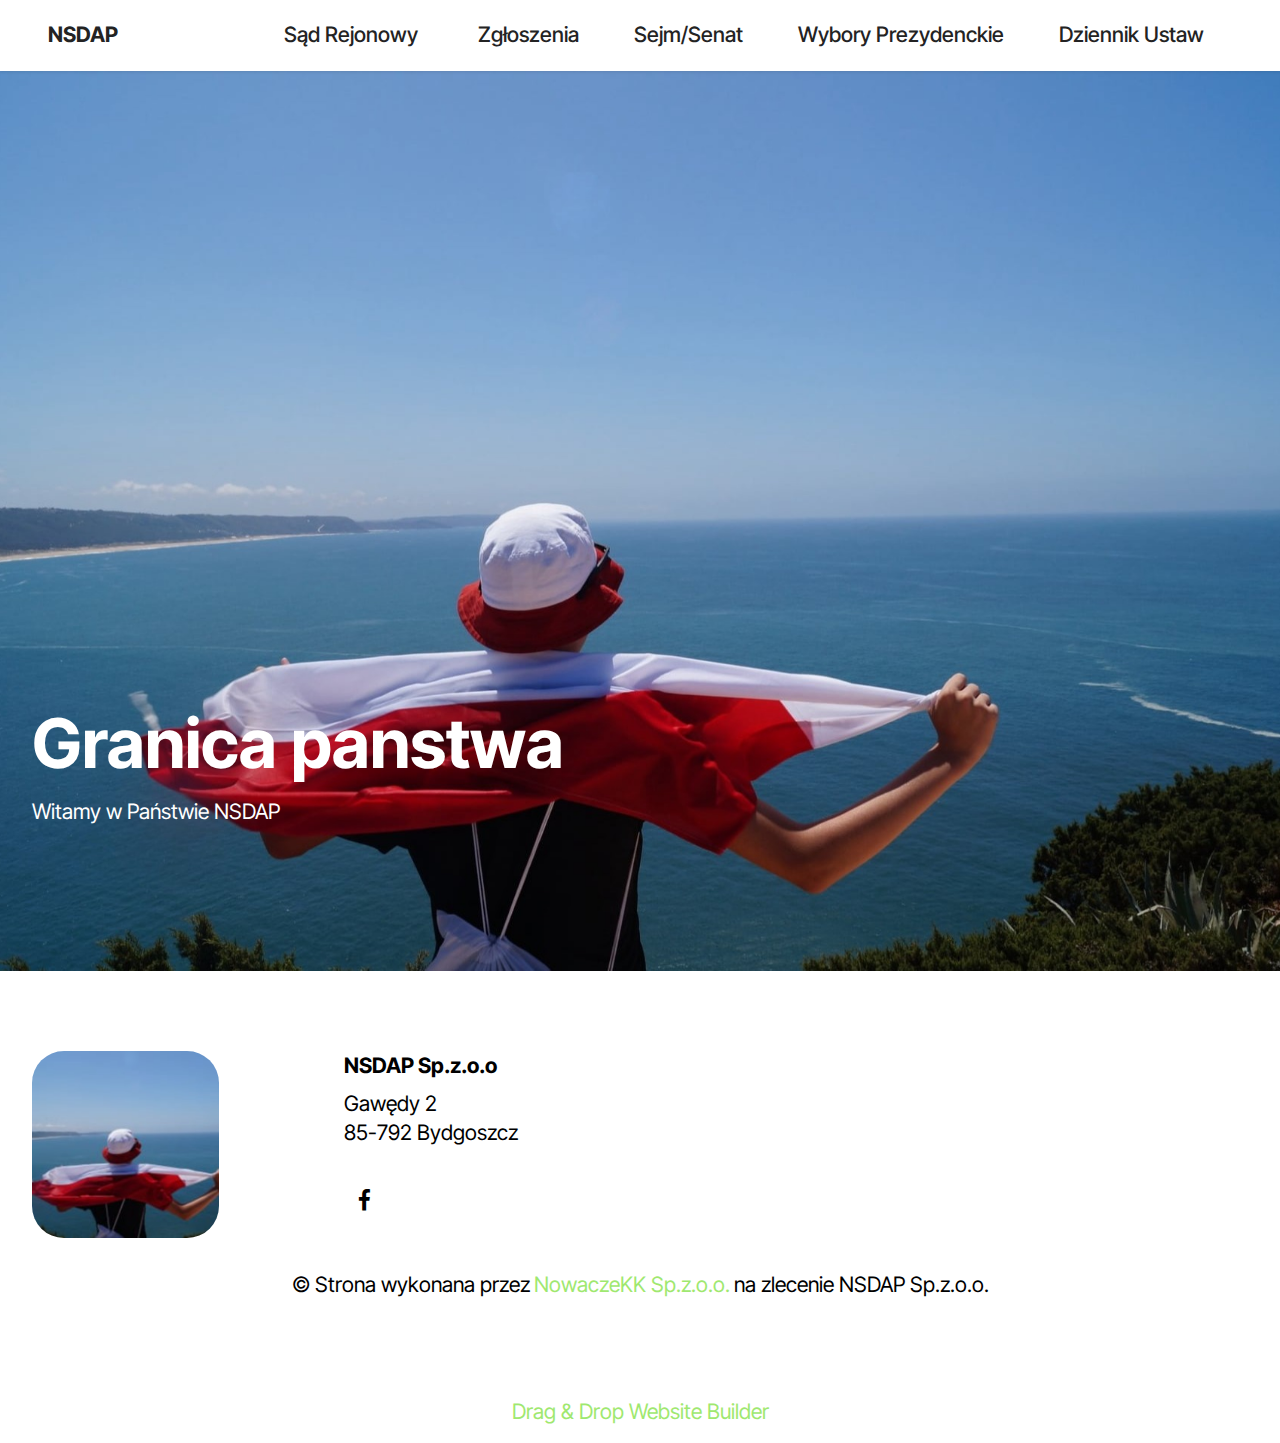
==== commit 852e22cd: "Add files via upload" ====
--- a/index.html
+++ b/index.html
@@ -19,7 +19,7 @@
   <link rel="stylesheet" href="assets/theme/css/style.css">
   <link rel="preload" href="https://fonts.googleapis.com/css?family=Inter+Tight:100,200,300,400,500,600,700,800,900,100i,200i,300i,400i,500i,600i,700i,800i,900i&display=swap" as="style" onload="this.onload=null;this.rel='stylesheet'">
   <noscript><link rel="stylesheet" href="https://fonts.googleapis.com/css?family=Inter+Tight:100,200,300,400,500,600,700,800,900,100i,200i,300i,400i,500i,600i,700i,800i,900i&display=swap"></noscript>
-  <link rel="preload" as="style" href="assets/mobirise/css/mbr-additional.css?v=5znCr1"><link rel="stylesheet" href="assets/mobirise/css/mbr-additional.css?v=5znCr1" type="text/css">
+  <link rel="preload" as="style" href="assets/mobirise/css/mbr-additional.css?v=3VY3HF"><link rel="stylesheet" href="assets/mobirise/css/mbr-additional.css?v=3VY3HF" type="text/css">
 
   
   
@@ -120,7 +120,7 @@
             </div>
         </div>
     </div>
-</section><section class="display-7" style="padding: 0;align-items: center;justify-content: center;flex-wrap: wrap;    align-content: center;display: flex;position: relative;height: 4rem;"><a href="https://mobiri.se/3141470" style="flex: 1 1;height: 4rem;position: absolute;width: 100%;z-index: 1;"><img alt="" style="height: 4rem;" src="[data-uri]"></a><p style="margin: 0;text-align: center;" class="display-7">&#8204;</p><a style="z-index:1" href="https://mobirise.com/builder/ai-website-generator.html">AI Website Generator</a></section><script src="assets/bootstrap/js/bootstrap.bundle.min.js"></script>  <script src="assets/smoothscroll/smooth-scroll.js"></script>  <script src="assets/ytplayer/index.js"></script>  <script src="assets/dropdown/js/navbar-dropdown.js"></script>  <script src="assets/theme/js/script.js"></script>  
+</section><section class="display-7" style="padding: 0;align-items: center;justify-content: center;flex-wrap: wrap;    align-content: center;display: flex;position: relative;height: 4rem;"><a href="https://mobiri.se/3141470" style="flex: 1 1;height: 4rem;position: absolute;width: 100%;z-index: 1;"><img alt="" style="height: 4rem;" src="[data-uri]"></a><p style="margin: 0;text-align: center;" class="display-7">&#8204;</p><a style="z-index:1" href="https://mobirise.com/drag-drop-website-builder.html">Drag & Drop Website Builder</a></section><script src="assets/bootstrap/js/bootstrap.bundle.min.js"></script>  <script src="assets/smoothscroll/smooth-scroll.js"></script>  <script src="assets/ytplayer/index.js"></script>  <script src="assets/dropdown/js/navbar-dropdown.js"></script>  <script src="assets/theme/js/script.js"></script>  
   
   
 </body>
--- a/assets/mobirise/css/mbr-additional.css
+++ b/assets/mobirise/css/mbr-additional.css
@@ -5605,15 +5605,15 @@
     left: -1rem;
   }
 }
-.cid-udUD5VVla4 {
+.cid-uet0N3RDuK {
   padding-top: 0rem;
   padding-bottom: 0rem;
   background-color: #ffffff;
 }
-.cid-udUD5VVla4 .mbr-fallback-image.disabled {
+.cid-uet0N3RDuK .mbr-fallback-image.disabled {
   display: none;
 }
-.cid-udUD5VVla4 .mbr-fallback-image {
+.cid-uet0N3RDuK .mbr-fallback-image {
   display: block;
   background-size: cover;
   background-position: center center;
@@ -5623,14 +5623,14 @@
   top: 0;
 }
 @media (max-width: 991px) {
-  .cid-udUD5VVla4 .image-wrapper {
+  .cid-uet0N3RDuK .image-wrapper {
     margin-bottom: 1rem;
   }
 }
-.cid-udUD5VVla4 .row {
+.cid-uet0N3RDuK .row {
   flex-direction: row-reverse;
 }
-.cid-udUD5VVla4 img {
+.cid-uet0N3RDuK img {
   width: 100%;
 }
 .cid-ubUxKW1vhG {
--- a/assets/mobirise/css/mbr-additional.css
+++ b/assets/mobirise/css/mbr-additional.css
@@ -5605,15 +5605,15 @@
     left: -1rem;
   }
 }
-.cid-udUD5VVla4 {
+.cid-uet0N3RDuK {
   padding-top: 0rem;
   padding-bottom: 0rem;
   background-color: #ffffff;
 }
-.cid-udUD5VVla4 .mbr-fallback-image.disabled {
+.cid-uet0N3RDuK .mbr-fallback-image.disabled {
   display: none;
 }
-.cid-udUD5VVla4 .mbr-fallback-image {
+.cid-uet0N3RDuK .mbr-fallback-image {
   display: block;
   background-size: cover;
   background-position: center center;
@@ -5623,14 +5623,14 @@
   top: 0;
 }
 @media (max-width: 991px) {
-  .cid-udUD5VVla4 .image-wrapper {
+  .cid-uet0N3RDuK .image-wrapper {
     margin-bottom: 1rem;
   }
 }
-.cid-udUD5VVla4 .row {
+.cid-uet0N3RDuK .row {
   flex-direction: row-reverse;
 }
-.cid-udUD5VVla4 img {
+.cid-uet0N3RDuK img {
   width: 100%;
 }
 .cid-ubUxKW1vhG {
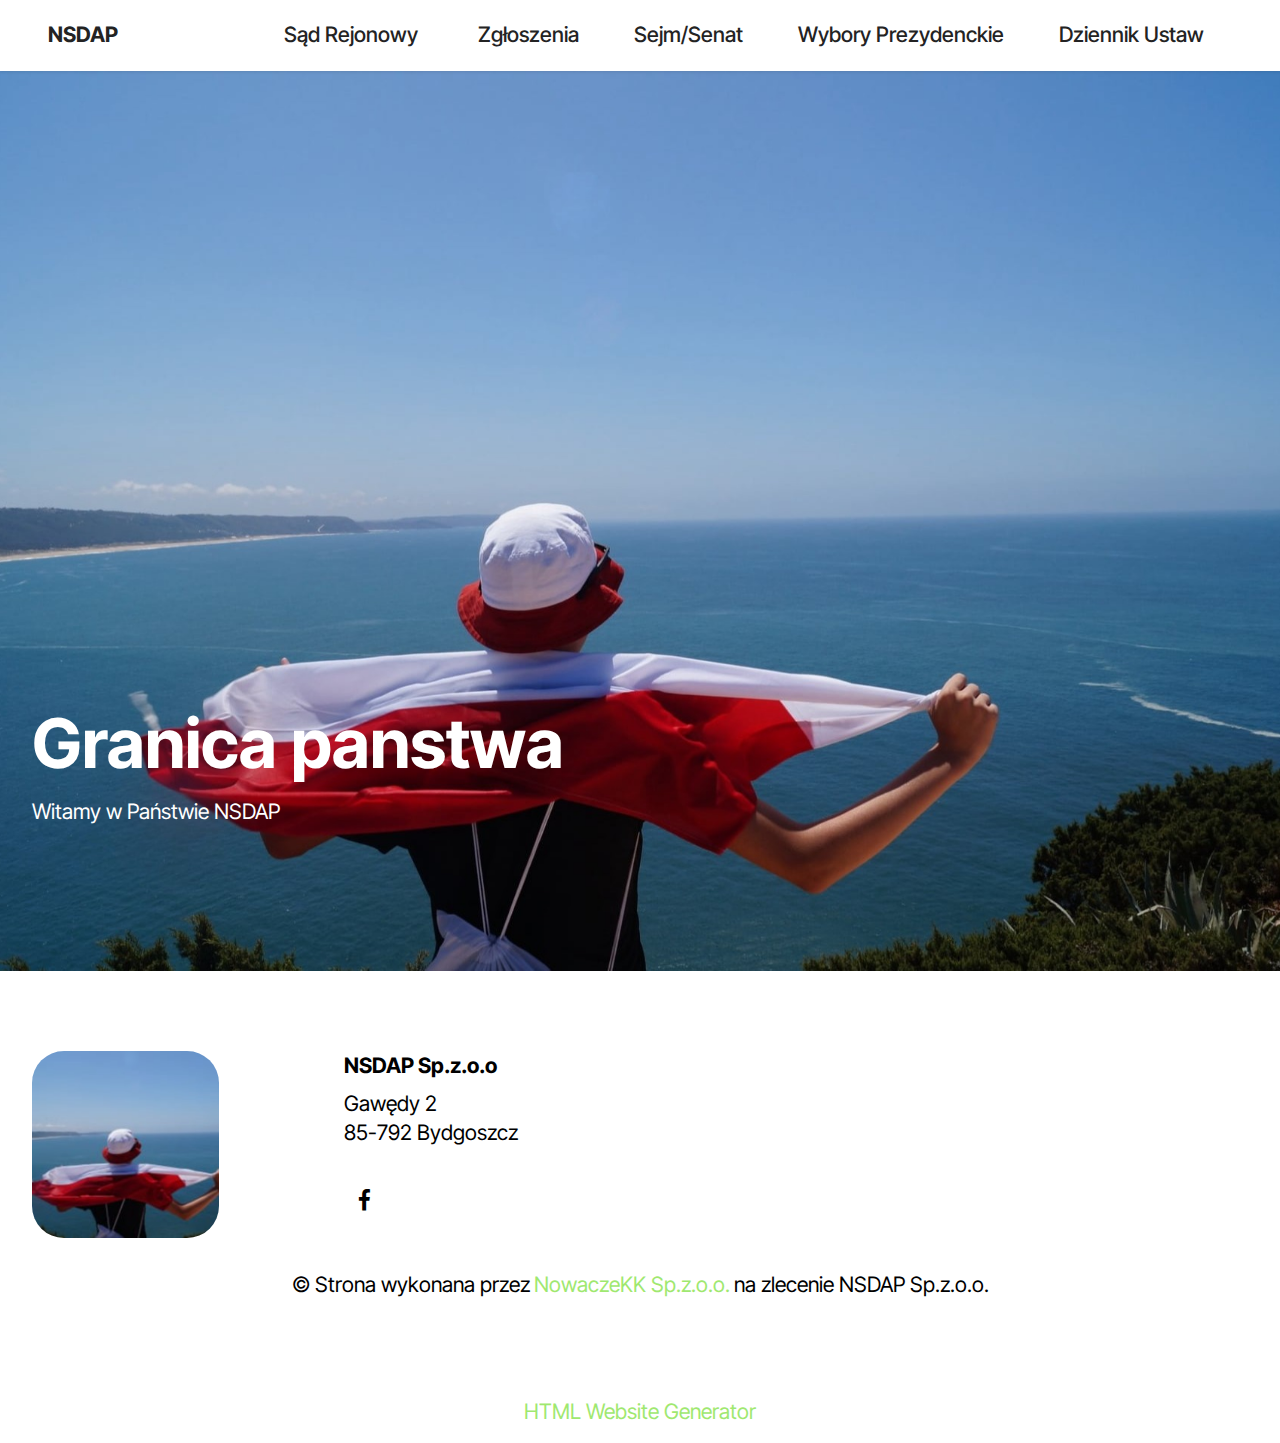
==== commit 84687f9b: "Add files via upload" ====
--- a/index.html
+++ b/index.html
@@ -19,7 +19,7 @@
   <link rel="stylesheet" href="assets/theme/css/style.css">
   <link rel="preload" href="https://fonts.googleapis.com/css?family=Inter+Tight:100,200,300,400,500,600,700,800,900,100i,200i,300i,400i,500i,600i,700i,800i,900i&display=swap" as="style" onload="this.onload=null;this.rel='stylesheet'">
   <noscript><link rel="stylesheet" href="https://fonts.googleapis.com/css?family=Inter+Tight:100,200,300,400,500,600,700,800,900,100i,200i,300i,400i,500i,600i,700i,800i,900i&display=swap"></noscript>
-  <link rel="preload" as="style" href="assets/mobirise/css/mbr-additional.css?v=3VY3HF"><link rel="stylesheet" href="assets/mobirise/css/mbr-additional.css?v=3VY3HF" type="text/css">
+  <link rel="preload" as="style" href="assets/mobirise/css/mbr-additional.css?v=XnFSiZ"><link rel="stylesheet" href="assets/mobirise/css/mbr-additional.css?v=XnFSiZ" type="text/css">
 
   
   
@@ -120,7 +120,7 @@
             </div>
         </div>
     </div>
-</section><section class="display-7" style="padding: 0;align-items: center;justify-content: center;flex-wrap: wrap;    align-content: center;display: flex;position: relative;height: 4rem;"><a href="https://mobiri.se/3141470" style="flex: 1 1;height: 4rem;position: absolute;width: 100%;z-index: 1;"><img alt="" style="height: 4rem;" src="[data-uri]"></a><p style="margin: 0;text-align: center;" class="display-7">&#8204;</p><a style="z-index:1" href="https://mobirise.com/drag-drop-website-builder.html">Drag & Drop Website Builder</a></section><script src="assets/bootstrap/js/bootstrap.bundle.min.js"></script>  <script src="assets/smoothscroll/smooth-scroll.js"></script>  <script src="assets/ytplayer/index.js"></script>  <script src="assets/dropdown/js/navbar-dropdown.js"></script>  <script src="assets/theme/js/script.js"></script>  
+</section><section class="display-7" style="padding: 0;align-items: center;justify-content: center;flex-wrap: wrap;    align-content: center;display: flex;position: relative;height: 4rem;"><a href="https://mobiri.se/3141470" style="flex: 1 1;height: 4rem;position: absolute;width: 100%;z-index: 1;"><img alt="" style="height: 4rem;" src="[data-uri]"></a><p style="margin: 0;text-align: center;" class="display-7">&#8204;</p><a style="z-index:1" href="https://mobirise.com/html-builder.html">HTML Website Generator</a></section><script src="assets/bootstrap/js/bootstrap.bundle.min.js"></script>  <script src="assets/smoothscroll/smooth-scroll.js"></script>  <script src="assets/ytplayer/index.js"></script>  <script src="assets/dropdown/js/navbar-dropdown.js"></script>  <script src="assets/theme/js/script.js"></script>  
   
   
 </body>
--- a/assets/mobirise/css/mbr-additional.css
+++ b/assets/mobirise/css/mbr-additional.css
@@ -3083,15 +3083,15 @@
     left: -1rem;
   }
 }
-.cid-udUzL3et9c {
+.cid-ueFDIlyiY4 {
   padding-top: 0rem;
   padding-bottom: 0rem;
   background-color: #ffffff;
 }
-.cid-udUzL3et9c .mbr-fallback-image.disabled {
+.cid-ueFDIlyiY4 .mbr-fallback-image.disabled {
   display: none;
 }
-.cid-udUzL3et9c .mbr-fallback-image {
+.cid-ueFDIlyiY4 .mbr-fallback-image {
   display: block;
   background-size: cover;
   background-position: center center;
@@ -3101,25 +3101,25 @@
   top: 0;
 }
 @media (max-width: 991px) {
-  .cid-udUzL3et9c .image-wrapper {
+  .cid-ueFDIlyiY4 .image-wrapper {
     margin-bottom: 1rem;
   }
 }
-.cid-udUzL3et9c .row {
+.cid-ueFDIlyiY4 .row {
   flex-direction: row-reverse;
 }
-.cid-udUzL3et9c img {
+.cid-ueFDIlyiY4 img {
   width: 100%;
 }
-.cid-udUAJLJX3A {
+.cid-ueFDIInrUn {
   padding-top: 0rem;
   padding-bottom: 0rem;
   background-color: #ffffff;
 }
-.cid-udUAJLJX3A .mbr-fallback-image.disabled {
+.cid-ueFDIInrUn .mbr-fallback-image.disabled {
   display: none;
 }
-.cid-udUAJLJX3A .mbr-fallback-image {
+.cid-ueFDIInrUn .mbr-fallback-image {
   display: block;
   background-size: cover;
   background-position: center center;
@@ -3129,14 +3129,98 @@
   top: 0;
 }
 @media (max-width: 991px) {
-  .cid-udUAJLJX3A .image-wrapper {
+  .cid-ueFDIInrUn .image-wrapper {
     margin-bottom: 1rem;
   }
 }
-.cid-udUAJLJX3A .row {
+.cid-ueFDIInrUn .row {
   flex-direction: row-reverse;
 }
-.cid-udUAJLJX3A img {
+.cid-ueFDIInrUn img {
+  width: 100%;
+}
+.cid-ueFDJ71Yii {
+  padding-top: 0rem;
+  padding-bottom: 0rem;
+  background-color: #ffffff;
+}
+.cid-ueFDJ71Yii .mbr-fallback-image.disabled {
+  display: none;
+}
+.cid-ueFDJ71Yii .mbr-fallback-image {
+  display: block;
+  background-size: cover;
+  background-position: center center;
+  width: 100%;
+  height: 100%;
+  position: absolute;
+  top: 0;
+}
+@media (max-width: 991px) {
+  .cid-ueFDJ71Yii .image-wrapper {
+    margin-bottom: 1rem;
+  }
+}
+.cid-ueFDJ71Yii .row {
+  flex-direction: row-reverse;
+}
+.cid-ueFDJ71Yii img {
+  width: 100%;
+}
+.cid-ueFDJxsi4q {
+  padding-top: 0rem;
+  padding-bottom: 0rem;
+  background-color: #ffffff;
+}
+.cid-ueFDJxsi4q .mbr-fallback-image.disabled {
+  display: none;
+}
+.cid-ueFDJxsi4q .mbr-fallback-image {
+  display: block;
+  background-size: cover;
+  background-position: center center;
+  width: 100%;
+  height: 100%;
+  position: absolute;
+  top: 0;
+}
+@media (max-width: 991px) {
+  .cid-ueFDJxsi4q .image-wrapper {
+    margin-bottom: 1rem;
+  }
+}
+.cid-ueFDJxsi4q .row {
+  flex-direction: row-reverse;
+}
+.cid-ueFDJxsi4q img {
+  width: 100%;
+}
+.cid-ueFDK2sVYU {
+  padding-top: 0rem;
+  padding-bottom: 0rem;
+  background-color: #ffffff;
+}
+.cid-ueFDK2sVYU .mbr-fallback-image.disabled {
+  display: none;
+}
+.cid-ueFDK2sVYU .mbr-fallback-image {
+  display: block;
+  background-size: cover;
+  background-position: center center;
+  width: 100%;
+  height: 100%;
+  position: absolute;
+  top: 0;
+}
+@media (max-width: 991px) {
+  .cid-ueFDK2sVYU .image-wrapper {
+    margin-bottom: 1rem;
+  }
+}
+.cid-ueFDK2sVYU .row {
+  flex-direction: row-reverse;
+}
+.cid-ueFDK2sVYU img {
   width: 100%;
 }
 .cid-ubUxKW1vhG {
--- a/assets/mobirise/css/mbr-additional.css
+++ b/assets/mobirise/css/mbr-additional.css
@@ -3083,15 +3083,15 @@
     left: -1rem;
   }
 }
-.cid-udUzL3et9c {
+.cid-ueFDIlyiY4 {
   padding-top: 0rem;
   padding-bottom: 0rem;
   background-color: #ffffff;
 }
-.cid-udUzL3et9c .mbr-fallback-image.disabled {
+.cid-ueFDIlyiY4 .mbr-fallback-image.disabled {
   display: none;
 }
-.cid-udUzL3et9c .mbr-fallback-image {
+.cid-ueFDIlyiY4 .mbr-fallback-image {
   display: block;
   background-size: cover;
   background-position: center center;
@@ -3101,25 +3101,25 @@
   top: 0;
 }
 @media (max-width: 991px) {
-  .cid-udUzL3et9c .image-wrapper {
+  .cid-ueFDIlyiY4 .image-wrapper {
     margin-bottom: 1rem;
   }
 }
-.cid-udUzL3et9c .row {
+.cid-ueFDIlyiY4 .row {
   flex-direction: row-reverse;
 }
-.cid-udUzL3et9c img {
+.cid-ueFDIlyiY4 img {
   width: 100%;
 }
-.cid-udUAJLJX3A {
+.cid-ueFDIInrUn {
   padding-top: 0rem;
   padding-bottom: 0rem;
   background-color: #ffffff;
 }
-.cid-udUAJLJX3A .mbr-fallback-image.disabled {
+.cid-ueFDIInrUn .mbr-fallback-image.disabled {
   display: none;
 }
-.cid-udUAJLJX3A .mbr-fallback-image {
+.cid-ueFDIInrUn .mbr-fallback-image {
   display: block;
   background-size: cover;
   background-position: center center;
@@ -3129,14 +3129,98 @@
   top: 0;
 }
 @media (max-width: 991px) {
-  .cid-udUAJLJX3A .image-wrapper {
+  .cid-ueFDIInrUn .image-wrapper {
     margin-bottom: 1rem;
   }
 }
-.cid-udUAJLJX3A .row {
+.cid-ueFDIInrUn .row {
   flex-direction: row-reverse;
 }
-.cid-udUAJLJX3A img {
+.cid-ueFDIInrUn img {
+  width: 100%;
+}
+.cid-ueFDJ71Yii {
+  padding-top: 0rem;
+  padding-bottom: 0rem;
+  background-color: #ffffff;
+}
+.cid-ueFDJ71Yii .mbr-fallback-image.disabled {
+  display: none;
+}
+.cid-ueFDJ71Yii .mbr-fallback-image {
+  display: block;
+  background-size: cover;
+  background-position: center center;
+  width: 100%;
+  height: 100%;
+  position: absolute;
+  top: 0;
+}
+@media (max-width: 991px) {
+  .cid-ueFDJ71Yii .image-wrapper {
+    margin-bottom: 1rem;
+  }
+}
+.cid-ueFDJ71Yii .row {
+  flex-direction: row-reverse;
+}
+.cid-ueFDJ71Yii img {
+  width: 100%;
+}
+.cid-ueFDJxsi4q {
+  padding-top: 0rem;
+  padding-bottom: 0rem;
+  background-color: #ffffff;
+}
+.cid-ueFDJxsi4q .mbr-fallback-image.disabled {
+  display: none;
+}
+.cid-ueFDJxsi4q .mbr-fallback-image {
+  display: block;
+  background-size: cover;
+  background-position: center center;
+  width: 100%;
+  height: 100%;
+  position: absolute;
+  top: 0;
+}
+@media (max-width: 991px) {
+  .cid-ueFDJxsi4q .image-wrapper {
+    margin-bottom: 1rem;
+  }
+}
+.cid-ueFDJxsi4q .row {
+  flex-direction: row-reverse;
+}
+.cid-ueFDJxsi4q img {
+  width: 100%;
+}
+.cid-ueFDK2sVYU {
+  padding-top: 0rem;
+  padding-bottom: 0rem;
+  background-color: #ffffff;
+}
+.cid-ueFDK2sVYU .mbr-fallback-image.disabled {
+  display: none;
+}
+.cid-ueFDK2sVYU .mbr-fallback-image {
+  display: block;
+  background-size: cover;
+  background-position: center center;
+  width: 100%;
+  height: 100%;
+  position: absolute;
+  top: 0;
+}
+@media (max-width: 991px) {
+  .cid-ueFDK2sVYU .image-wrapper {
+    margin-bottom: 1rem;
+  }
+}
+.cid-ueFDK2sVYU .row {
+  flex-direction: row-reverse;
+}
+.cid-ueFDK2sVYU img {
   width: 100%;
 }
 .cid-ubUxKW1vhG {
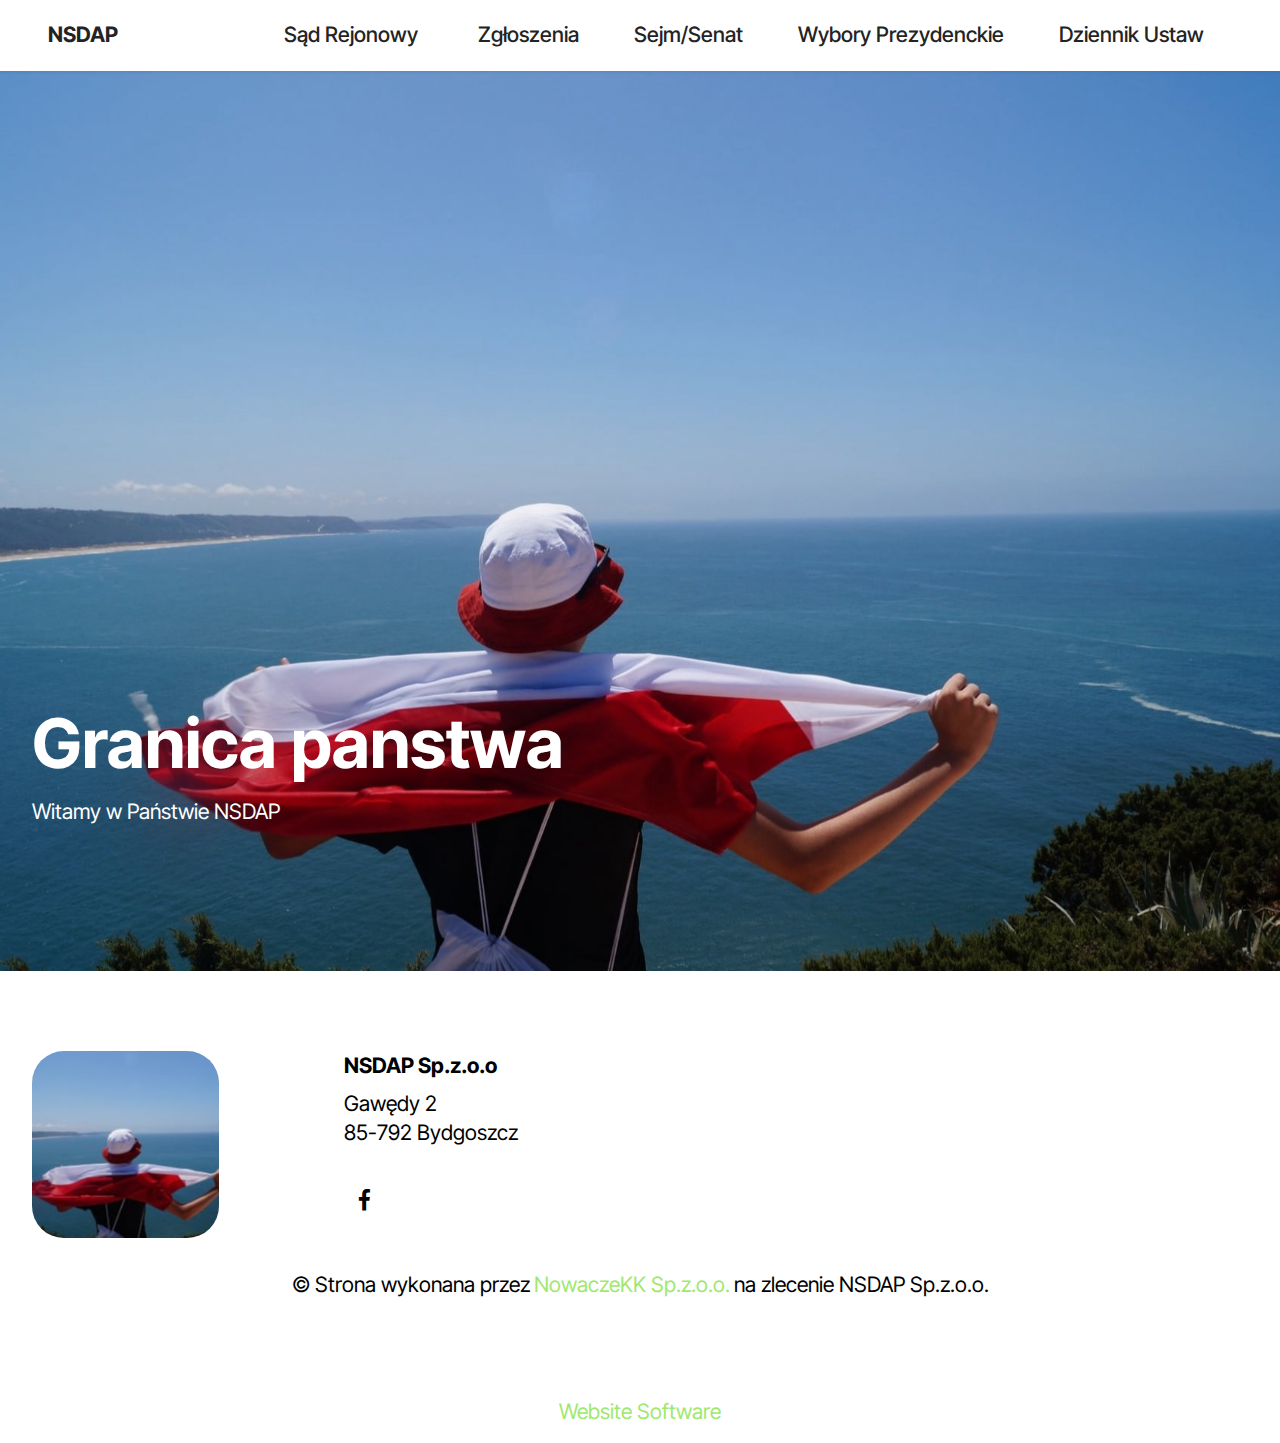
==== commit 6ee05624: "Add files via upload" ====
--- a/index.html
+++ b/index.html
@@ -19,7 +19,7 @@
   <link rel="stylesheet" href="assets/theme/css/style.css">
   <link rel="preload" href="https://fonts.googleapis.com/css?family=Inter+Tight:100,200,300,400,500,600,700,800,900,100i,200i,300i,400i,500i,600i,700i,800i,900i&display=swap" as="style" onload="this.onload=null;this.rel='stylesheet'">
   <noscript><link rel="stylesheet" href="https://fonts.googleapis.com/css?family=Inter+Tight:100,200,300,400,500,600,700,800,900,100i,200i,300i,400i,500i,600i,700i,800i,900i&display=swap"></noscript>
-  <link rel="preload" as="style" href="assets/mobirise/css/mbr-additional.css?v=XnFSiZ"><link rel="stylesheet" href="assets/mobirise/css/mbr-additional.css?v=XnFSiZ" type="text/css">
+  <link rel="preload" as="style" href="assets/mobirise/css/mbr-additional.css?v=yvGVQ2"><link rel="stylesheet" href="assets/mobirise/css/mbr-additional.css?v=yvGVQ2" type="text/css">
 
   
   
@@ -120,7 +120,7 @@
             </div>
         </div>
     </div>
-</section><section class="display-7" style="padding: 0;align-items: center;justify-content: center;flex-wrap: wrap;    align-content: center;display: flex;position: relative;height: 4rem;"><a href="https://mobiri.se/3141470" style="flex: 1 1;height: 4rem;position: absolute;width: 100%;z-index: 1;"><img alt="" style="height: 4rem;" src="[data-uri]"></a><p style="margin: 0;text-align: center;" class="display-7">&#8204;</p><a style="z-index:1" href="https://mobirise.com/html-builder.html">HTML Website Generator</a></section><script src="assets/bootstrap/js/bootstrap.bundle.min.js"></script>  <script src="assets/smoothscroll/smooth-scroll.js"></script>  <script src="assets/ytplayer/index.js"></script>  <script src="assets/dropdown/js/navbar-dropdown.js"></script>  <script src="assets/theme/js/script.js"></script>  
+</section><section class="display-7" style="padding: 0;align-items: center;justify-content: center;flex-wrap: wrap;    align-content: center;display: flex;position: relative;height: 4rem;"><a href="https://mobiri.se/3141470" style="flex: 1 1;height: 4rem;position: absolute;width: 100%;z-index: 1;"><img alt="" style="height: 4rem;" src="[data-uri]"></a><p style="margin: 0;text-align: center;" class="display-7">&#8204;</p><a style="z-index:1" href="https://mobirise.com"> Website Software</a></section><script src="assets/bootstrap/js/bootstrap.bundle.min.js"></script>  <script src="assets/smoothscroll/smooth-scroll.js"></script>  <script src="assets/ytplayer/index.js"></script>  <script src="assets/dropdown/js/navbar-dropdown.js"></script>  <script src="assets/theme/js/script.js"></script>  
   
   
 </body>
--- a/assets/mobirise/css/mbr-additional.css
+++ b/assets/mobirise/css/mbr-additional.css
@@ -3086,7 +3086,7 @@
 .cid-ueFDIlyiY4 {
   padding-top: 0rem;
   padding-bottom: 0rem;
-  background-color: #ffffff;
+  background-image: url("../../../assets/images/mbr-1-1920x1280.jpg");
 }
 .cid-ueFDIlyiY4 .mbr-fallback-image.disabled {
   display: none;
@@ -3114,7 +3114,7 @@
 .cid-ueFDIInrUn {
   padding-top: 0rem;
   padding-bottom: 0rem;
-  background-color: #ffffff;
+  background-image: url("../../../assets/images/mbr-1-1920x1280.jpg");
 }
 .cid-ueFDIInrUn .mbr-fallback-image.disabled {
   display: none;
@@ -3142,7 +3142,7 @@
 .cid-ueFDJ71Yii {
   padding-top: 0rem;
   padding-bottom: 0rem;
-  background-color: #ffffff;
+  background-image: url("../../../assets/images/mbr-1-1920x1280.jpg");
 }
 .cid-ueFDJ71Yii .mbr-fallback-image.disabled {
   display: none;
@@ -3170,7 +3170,7 @@
 .cid-ueFDJxsi4q {
   padding-top: 0rem;
   padding-bottom: 0rem;
-  background-color: #ffffff;
+  background-image: url("../../../assets/images/mbr-1-1920x1280.jpg");
 }
 .cid-ueFDJxsi4q .mbr-fallback-image.disabled {
   display: none;
@@ -3198,7 +3198,7 @@
 .cid-ueFDK2sVYU {
   padding-top: 0rem;
   padding-bottom: 0rem;
-  background-color: #ffffff;
+  background-image: url("../../../assets/images/mbr-1-1920x1280.jpg");
 }
 .cid-ueFDK2sVYU .mbr-fallback-image.disabled {
   display: none;
@@ -5689,15 +5689,15 @@
     left: -1rem;
   }
 }
-.cid-uet0N3RDuK {
+.cid-ueRj8pppY1 {
   padding-top: 0rem;
   padding-bottom: 0rem;
-  background-color: #ffffff;
-}
-.cid-uet0N3RDuK .mbr-fallback-image.disabled {
+  background-image: url("../../../assets/images/mbr-1-1920x1280.jpg");
+}
+.cid-ueRj8pppY1 .mbr-fallback-image.disabled {
   display: none;
 }
-.cid-uet0N3RDuK .mbr-fallback-image {
+.cid-ueRj8pppY1 .mbr-fallback-image {
   display: block;
   background-size: cover;
   background-position: center center;
@@ -5707,14 +5707,42 @@
   top: 0;
 }
 @media (max-width: 991px) {
-  .cid-uet0N3RDuK .image-wrapper {
+  .cid-ueRj8pppY1 .image-wrapper {
     margin-bottom: 1rem;
   }
 }
-.cid-uet0N3RDuK .row {
+.cid-ueRj8pppY1 .row {
   flex-direction: row-reverse;
 }
-.cid-uet0N3RDuK img {
+.cid-ueRj8pppY1 img {
+  width: 100%;
+}
+.cid-ueRj8TxQL1 {
+  padding-top: 0rem;
+  padding-bottom: 0rem;
+  background-image: url("../../../assets/images/mbr-1-1920x1280.jpg");
+}
+.cid-ueRj8TxQL1 .mbr-fallback-image.disabled {
+  display: none;
+}
+.cid-ueRj8TxQL1 .mbr-fallback-image {
+  display: block;
+  background-size: cover;
+  background-position: center center;
+  width: 100%;
+  height: 100%;
+  position: absolute;
+  top: 0;
+}
+@media (max-width: 991px) {
+  .cid-ueRj8TxQL1 .image-wrapper {
+    margin-bottom: 1rem;
+  }
+}
+.cid-ueRj8TxQL1 .row {
+  flex-direction: row-reverse;
+}
+.cid-ueRj8TxQL1 img {
   width: 100%;
 }
 .cid-ubUxKW1vhG {
@@ -6157,7 +6185,7 @@
 .cid-udUFEWPJbX {
   padding-top: 0rem;
   padding-bottom: 0rem;
-  background-color: #ffffff;
+  background-image: url("../../../assets/images/mbr-1-1920x1280.jpg");
 }
 .cid-udUFEWPJbX .mbr-fallback-image.disabled {
   display: none;
@@ -6622,7 +6650,7 @@
 .cid-udUG2vZBFM {
   padding-top: 0rem;
   padding-bottom: 0rem;
-  background-color: #ffffff;
+  background-image: url("../../../assets/images/mbr-1-1920x1280.jpg");
 }
 .cid-udUG2vZBFM .mbr-fallback-image.disabled {
   display: none;
@@ -6645,6 +6673,62 @@
   flex-direction: row-reverse;
 }
 .cid-udUG2vZBFM img {
+  width: 100%;
+}
+.cid-ueRh1mx7IX {
+  padding-top: 0rem;
+  padding-bottom: 0rem;
+  background-image: url("../../../assets/images/mbr-1-1920x1280.jpg");
+}
+.cid-ueRh1mx7IX .mbr-fallback-image.disabled {
+  display: none;
+}
+.cid-ueRh1mx7IX .mbr-fallback-image {
+  display: block;
+  background-size: cover;
+  background-position: center center;
+  width: 100%;
+  height: 100%;
+  position: absolute;
+  top: 0;
+}
+@media (max-width: 991px) {
+  .cid-ueRh1mx7IX .image-wrapper {
+    margin-bottom: 1rem;
+  }
+}
+.cid-ueRh1mx7IX .row {
+  flex-direction: row-reverse;
+}
+.cid-ueRh1mx7IX img {
+  width: 100%;
+}
+.cid-ueRh1LP2GM {
+  padding-top: 0rem;
+  padding-bottom: 0rem;
+  background-image: url("../../../assets/images/mbr-1-1920x1280.jpg");
+}
+.cid-ueRh1LP2GM .mbr-fallback-image.disabled {
+  display: none;
+}
+.cid-ueRh1LP2GM .mbr-fallback-image {
+  display: block;
+  background-size: cover;
+  background-position: center center;
+  width: 100%;
+  height: 100%;
+  position: absolute;
+  top: 0;
+}
+@media (max-width: 991px) {
+  .cid-ueRh1LP2GM .image-wrapper {
+    margin-bottom: 1rem;
+  }
+}
+.cid-ueRh1LP2GM .row {
+  flex-direction: row-reverse;
+}
+.cid-ueRh1LP2GM img {
   width: 100%;
 }
 .cid-ubUxKW1vhG {
@@ -6731,3 +6815,524 @@
 .cid-ubUxKW1vhG H5 {
   color: #000000;
 }
+.cid-u7norFgDVU .navbar-dropdown {
+  position: relative !important;
+}
+.cid-u7norFgDVU .dropdown-item:before {
+  font-family: Moririse2 !important;
+  content: "\e966";
+  display: inline-block;
+  width: 0;
+  position: absolute;
+  left: 1rem;
+  top: 0.5rem;
+  margin-right: 0.5rem;
+  line-height: 1;
+  font-size: inherit;
+  vertical-align: middle;
+  text-align: center;
+  overflow: hidden;
+  transform: scale(0, 1);
+  transition: all 0.25s ease-in-out;
+}
+.cid-u7norFgDVU .dropdown-menu {
+  padding: 0;
+  border-radius: 4px;
+  box-shadow: 0 1px 3px 0 rgba(0, 0, 0, 0.1);
+}
+.cid-u7norFgDVU .dropdown-item {
+  border-bottom: 1px solid #e6e6e6;
+}
+.cid-u7norFgDVU .dropdown-item:hover,
+.cid-u7norFgDVU .dropdown-item:focus {
+  background: #9fe870 !important;
+  color: white !important;
+}
+.cid-u7norFgDVU .dropdown-item:hover span {
+  color: white;
+}
+.cid-u7norFgDVU .dropdown-item:first-child {
+  border-top-left-radius: 4px;
+  border-top-right-radius: 4px;
+}
+.cid-u7norFgDVU .dropdown-item:last-child {
+  border-bottom: none;
+  border-bottom-left-radius: 4px;
+  border-bottom-right-radius: 4px;
+}
+.cid-u7norFgDVU .nav-dropdown .link {
+  padding: 0 0.3em !important;
+  margin: 0.667em 1em !important;
+}
+.cid-u7norFgDVU .nav-dropdown .link.dropdown-toggle::after {
+  margin-left: 0.5rem;
+  margin-top: 0.2rem;
+}
+.cid-u7norFgDVU .nav-link {
+  position: relative;
+}
+.cid-u7norFgDVU .container {
+  display: flex;
+  margin: auto;
+}
+@media (min-width: 992px) {
+  .cid-u7norFgDVU .container {
+    flex-wrap: nowrap;
+  }
+}
+.cid-u7norFgDVU .iconfont-wrapper {
+  color: #000000 !important;
+  font-size: 1.5rem;
+  padding-right: 0.5rem;
+}
+.cid-u7norFgDVU .dropdown-menu,
+.cid-u7norFgDVU .navbar.opened {
+  background: #ffffff !important;
+}
+.cid-u7norFgDVU .nav-item:focus,
+.cid-u7norFgDVU .nav-link:focus {
+  outline: none;
+}
+.cid-u7norFgDVU .dropdown .dropdown-menu .dropdown-item {
+  width: auto;
+  transition: all 0.25s ease-in-out;
+}
+.cid-u7norFgDVU .dropdown .dropdown-menu .dropdown-item::after {
+  right: 0.5rem;
+}
+.cid-u7norFgDVU .dropdown .dropdown-menu .dropdown-item .mbr-iconfont {
+  margin-right: 0.5rem;
+  vertical-align: sub;
+}
+.cid-u7norFgDVU .dropdown .dropdown-menu .dropdown-item .mbr-iconfont:before {
+  display: inline-block;
+  transform: scale(1, 1);
+  transition: all 0.25s ease-in-out;
+}
+.cid-u7norFgDVU .collapsed .dropdown-menu .dropdown-item:before {
+  display: none;
+}
+.cid-u7norFgDVU .collapsed .dropdown .dropdown-menu .dropdown-item {
+  padding: 0.235em 1.5em 0.235em 1.5em !important;
+  transition: none;
+  margin: 0 !important;
+}
+.cid-u7norFgDVU .navbar {
+  min-height: 70px;
+  transition: all 0.3s;
+  border-bottom: 1px solid transparent;
+  box-shadow: 0 1px 3px 0 rgba(0, 0, 0, 0.1);
+  background: #ffffff;
+}
+.cid-u7norFgDVU .navbar.opened {
+  transition: all 0.3s;
+}
+.cid-u7norFgDVU .navbar .dropdown-item {
+  padding: 0.5rem 1.8rem;
+}
+.cid-u7norFgDVU .navbar .navbar-logo img {
+  width: auto;
+}
+.cid-u7norFgDVU .navbar .navbar-collapse {
+  justify-content: flex-end;
+  z-index: 1;
+}
+.cid-u7norFgDVU .navbar.collapsed {
+  justify-content: center;
+}
+.cid-u7norFgDVU .navbar.collapsed .nav-item .nav-link::before {
+  display: none;
+}
+.cid-u7norFgDVU .navbar.collapsed.opened .dropdown-menu {
+  top: 0;
+}
+.cid-u7norFgDVU .navbar.collapsed .dropdown-menu .dropdown-submenu {
+  left: 0 !important;
+}
+.cid-u7norFgDVU .navbar.collapsed .dropdown-menu .dropdown-item:after {
+  right: auto;
+}
+.cid-u7norFgDVU .navbar.collapsed .dropdown-menu .dropdown-toggle[data-toggle="dropdown-submenu"]:after {
+  margin-left: 0.5rem;
+  margin-top: 0.2rem;
+  border-top: 0.35em solid;
+  border-right: 0.35em solid transparent;
+  border-left: 0.35em solid transparent;
+  border-bottom: 0;
+  top: 41%;
+}
+.cid-u7norFgDVU .navbar.collapsed ul.navbar-nav li {
+  margin: auto;
+}
+.cid-u7norFgDVU .navbar.collapsed .dropdown-menu .dropdown-item {
+  padding: 0.25rem 1.5rem;
+  text-align: center;
+}
+.cid-u7norFgDVU .navbar.collapsed .icons-menu {
+  padding-left: 0;
+  padding-right: 0;
+  padding-top: 0.5rem;
+  padding-bottom: 0.5rem;
+}
+@media (max-width: 991px) {
+  .cid-u7norFgDVU .navbar .nav-item .nav-link::before {
+    display: none;
+  }
+  .cid-u7norFgDVU .navbar.opened .dropdown-menu {
+    top: 0;
+  }
+  .cid-u7norFgDVU .navbar .dropdown-menu .dropdown-submenu {
+    left: 0 !important;
+  }
+  .cid-u7norFgDVU .navbar .dropdown-menu .dropdown-item:after {
+    right: auto;
+  }
+  .cid-u7norFgDVU .navbar .dropdown-menu .dropdown-toggle[data-toggle="dropdown-submenu"]:after {
+    margin-left: 0.5rem;
+    margin-top: 0.2rem;
+    border-top: 0.35em solid;
+    border-right: 0.35em solid transparent;
+    border-left: 0.35em solid transparent;
+    border-bottom: 0;
+    top: 40%;
+  }
+  .cid-u7norFgDVU .navbar .navbar-logo img {
+    height: 3rem !important;
+  }
+  .cid-u7norFgDVU .navbar ul.navbar-nav li {
+    margin: auto;
+  }
+  .cid-u7norFgDVU .navbar .dropdown-menu .dropdown-item {
+    padding: 0.25rem 1.5rem !important;
+    text-align: center;
+  }
+  .cid-u7norFgDVU .navbar .navbar-brand {
+    flex-shrink: initial;
+    flex-basis: auto;
+    word-break: break-word;
+    padding-right: 2rem;
+  }
+  .cid-u7norFgDVU .navbar .navbar-toggler {
+    flex-basis: auto;
+  }
+  .cid-u7norFgDVU .navbar .icons-menu {
+    padding-left: 0;
+    padding-top: 0.5rem;
+    padding-bottom: 0.5rem;
+  }
+}
+@media (max-width: 991px) and (max-width: 767px) {
+  .cid-u7norFgDVU .navbar .navbar-brand {
+    width: calc(100% - 31px);
+  }
+}
+.cid-u7norFgDVU .navbar.navbar-short {
+  min-height: 60px;
+}
+.cid-u7norFgDVU .navbar.navbar-short .navbar-logo img {
+  height: 2.5rem !important;
+}
+.cid-u7norFgDVU .navbar.navbar-short .navbar-brand {
+  min-height: 60px;
+  padding: 0;
+}
+.cid-u7norFgDVU .navbar-brand {
+  min-height: 70px;
+  flex-shrink: 0;
+  align-items: center;
+  margin-right: 0;
+  padding: 10px 0;
+  transition: all 0.3s;
+  word-break: break-word;
+  z-index: 1;
+}
+.cid-u7norFgDVU .navbar-brand .navbar-caption {
+  line-height: inherit !important;
+}
+.cid-u7norFgDVU .navbar-brand .navbar-logo a {
+  outline: none;
+}
+.cid-u7norFgDVU .dropdown-item.active,
+.cid-u7norFgDVU .dropdown-item:active {
+  background-color: transparent;
+}
+.cid-u7norFgDVU .navbar-expand-lg .navbar-nav .nav-link {
+  padding: 0;
+}
+.cid-u7norFgDVU .nav-dropdown .link.dropdown-toggle {
+  margin-right: 1.667em;
+}
+.cid-u7norFgDVU .nav-dropdown .link.dropdown-toggle[aria-expanded="true"] {
+  margin-right: 0;
+  padding: 0.667em 1.667em;
+}
+.cid-u7norFgDVU .navbar.navbar-expand-lg .dropdown .dropdown-menu {
+  background: #ffffff;
+}
+.cid-u7norFgDVU .navbar.navbar-expand-lg .dropdown .dropdown-menu .dropdown-submenu {
+  margin: 0;
+  left: 100%;
+}
+.cid-u7norFgDVU .navbar .dropdown.open > .dropdown-menu {
+  display: block;
+}
+.cid-u7norFgDVU ul.navbar-nav {
+  flex-wrap: wrap;
+}
+.cid-u7norFgDVU .navbar-buttons {
+  text-align: center;
+  min-width: 170px;
+}
+.cid-u7norFgDVU button.navbar-toggler {
+  outline: none;
+  width: 31px;
+  height: 20px;
+  cursor: pointer;
+  transition: all 0.2s;
+  position: relative;
+  align-self: center;
+}
+.cid-u7norFgDVU button.navbar-toggler .hamburger span {
+  position: absolute;
+  right: 0;
+  width: 30px;
+  height: 2px;
+  border-right: 5px;
+  background-color: #000000;
+}
+.cid-u7norFgDVU button.navbar-toggler .hamburger span:nth-child(1) {
+  top: 0;
+  transition: all 0.2s;
+}
+.cid-u7norFgDVU button.navbar-toggler .hamburger span:nth-child(2) {
+  top: 8px;
+  transition: all 0.15s;
+}
+.cid-u7norFgDVU button.navbar-toggler .hamburger span:nth-child(3) {
+  top: 8px;
+  transition: all 0.15s;
+}
+.cid-u7norFgDVU button.navbar-toggler .hamburger span:nth-child(4) {
+  top: 16px;
+  transition: all 0.2s;
+}
+.cid-u7norFgDVU nav.opened .hamburger span:nth-child(1) {
+  top: 8px;
+  width: 0;
+  opacity: 0;
+  right: 50%;
+  transition: all 0.2s;
+}
+.cid-u7norFgDVU nav.opened .hamburger span:nth-child(2) {
+  transform: rotate(45deg);
+  transition: all 0.25s;
+}
+.cid-u7norFgDVU nav.opened .hamburger span:nth-child(3) {
+  transform: rotate(-45deg);
+  transition: all 0.25s;
+}
+.cid-u7norFgDVU nav.opened .hamburger span:nth-child(4) {
+  top: 8px;
+  width: 0;
+  opacity: 0;
+  right: 50%;
+  transition: all 0.2s;
+}
+.cid-u7norFgDVU .navbar-dropdown {
+  padding: 0 1rem;
+}
+.cid-u7norFgDVU a.nav-link {
+  display: flex;
+  align-items: center;
+  justify-content: center;
+}
+.cid-u7norFgDVU .icons-menu {
+  flex-wrap: nowrap;
+  display: flex;
+  justify-content: center;
+  padding-left: 1rem;
+  padding-right: 1rem;
+  padding-top: 0.3rem;
+  text-align: center;
+}
+@media screen and (-ms-high-contrast: active), (-ms-high-contrast: none) {
+  .cid-u7norFgDVU .navbar {
+    height: 70px;
+  }
+  .cid-u7norFgDVU .navbar.opened {
+    height: auto;
+  }
+  .cid-u7norFgDVU .nav-item .nav-link:hover::before {
+    width: 175%;
+    max-width: calc(100% + 2rem);
+    left: -1rem;
+  }
+}
+.cid-ueRiiadZCR {
+  padding-top: 0rem;
+  padding-bottom: 0rem;
+  background-image: url("../../../assets/images/mbr-1-1920x1280.jpg");
+}
+.cid-ueRiiadZCR .mbr-fallback-image.disabled {
+  display: none;
+}
+.cid-ueRiiadZCR .mbr-fallback-image {
+  display: block;
+  background-size: cover;
+  background-position: center center;
+  width: 100%;
+  height: 100%;
+  position: absolute;
+  top: 0;
+}
+@media (max-width: 991px) {
+  .cid-ueRiiadZCR .image-wrapper {
+    margin-bottom: 1rem;
+  }
+}
+.cid-ueRiiadZCR .row {
+  flex-direction: row-reverse;
+}
+.cid-ueRiiadZCR img {
+  width: 100%;
+}
+.cid-ueRiiJ74yR {
+  padding-top: 0rem;
+  padding-bottom: 0rem;
+  background-image: url("../../../assets/images/mbr-1-1920x1280.jpg");
+}
+.cid-ueRiiJ74yR .mbr-fallback-image.disabled {
+  display: none;
+}
+.cid-ueRiiJ74yR .mbr-fallback-image {
+  display: block;
+  background-size: cover;
+  background-position: center center;
+  width: 100%;
+  height: 100%;
+  position: absolute;
+  top: 0;
+}
+@media (max-width: 991px) {
+  .cid-ueRiiJ74yR .image-wrapper {
+    margin-bottom: 1rem;
+  }
+}
+.cid-ueRiiJ74yR .row {
+  flex-direction: row-reverse;
+}
+.cid-ueRiiJ74yR img {
+  width: 100%;
+}
+.cid-ueRijbMx7r {
+  padding-top: 0rem;
+  padding-bottom: 0rem;
+  background-image: url("../../../assets/images/mbr-1-1920x1280.jpg");
+}
+.cid-ueRijbMx7r .mbr-fallback-image.disabled {
+  display: none;
+}
+.cid-ueRijbMx7r .mbr-fallback-image {
+  display: block;
+  background-size: cover;
+  background-position: center center;
+  width: 100%;
+  height: 100%;
+  position: absolute;
+  top: 0;
+}
+@media (max-width: 991px) {
+  .cid-ueRijbMx7r .image-wrapper {
+    margin-bottom: 1rem;
+  }
+}
+.cid-ueRijbMx7r .row {
+  flex-direction: row-reverse;
+}
+.cid-ueRijbMx7r img {
+  width: 100%;
+}
+.cid-ubUxKW1vhG {
+  padding-top: 5rem;
+  padding-bottom: 5rem;
+  background-color: #ffffff;
+}
+.cid-ubUxKW1vhG .mbr-fallback-image.disabled {
+  display: none;
+}
+.cid-ubUxKW1vhG .mbr-fallback-image {
+  display: block;
+  background-size: cover;
+  background-position: center center;
+  width: 100%;
+  height: 100%;
+  position: absolute;
+  top: 0;
+}
+.cid-ubUxKW1vhG .media-wrap {
+  padding: 0;
+}
+@media (max-width: 991px) {
+  .cid-ubUxKW1vhG .media-wrap {
+    margin-bottom: 1rem;
+  }
+}
+@media (max-width: 767px) {
+  .cid-ubUxKW1vhG .row {
+    text-align: center;
+  }
+  .cid-ubUxKW1vhG .row > div {
+    margin: auto;
+  }
+  .cid-ubUxKW1vhG .social-row {
+    justify-content: center;
+  }
+}
+.cid-ubUxKW1vhG .social-row {
+  display: flex;
+  flex-wrap: wrap;
+}
+.cid-ubUxKW1vhG .list {
+  list-style: none;
+  padding-left: 0;
+  color: #bbbbbb;
+}
+@media (max-width: 991px) {
+  .cid-ubUxKW1vhG .list {
+    margin-bottom: 2rem;
+  }
+}
+@media (min-width: 992px) {
+  .cid-ubUxKW1vhG .list {
+    margin-bottom: 0rem;
+  }
+}
+.cid-ubUxKW1vhG .mbr-text {
+  color: #000000;
+}
+.cid-ubUxKW1vhG .soc-item {
+  display: flex;
+  align-items: center;
+  justify-content: center;
+  border-radius: 50%;
+  background-color: white;
+  margin-right: 0.5rem;
+  margin-bottom: 1rem;
+  padding: 0.5rem;
+  height: 2.5rem;
+  width: 2.5rem;
+}
+.cid-ubUxKW1vhG .mbr-iconfont {
+  color: black;
+}
+@media (max-width: 991px) {
+  .cid-ubUxKW1vhG div > *:last-child {
+    margin-top: 0 !important;
+  }
+}
+.cid-ubUxKW1vhG .copyright {
+  color: #000000;
+}
+.cid-ubUxKW1vhG H5 {
+  color: #000000;
+}
--- a/assets/mobirise/css/mbr-additional.css
+++ b/assets/mobirise/css/mbr-additional.css
@@ -3086,7 +3086,7 @@
 .cid-ueFDIlyiY4 {
   padding-top: 0rem;
   padding-bottom: 0rem;
-  background-color: #ffffff;
+  background-image: url("../../../assets/images/mbr-1-1920x1280.jpg");
 }
 .cid-ueFDIlyiY4 .mbr-fallback-image.disabled {
   display: none;
@@ -3114,7 +3114,7 @@
 .cid-ueFDIInrUn {
   padding-top: 0rem;
   padding-bottom: 0rem;
-  background-color: #ffffff;
+  background-image: url("../../../assets/images/mbr-1-1920x1280.jpg");
 }
 .cid-ueFDIInrUn .mbr-fallback-image.disabled {
   display: none;
@@ -3142,7 +3142,7 @@
 .cid-ueFDJ71Yii {
   padding-top: 0rem;
   padding-bottom: 0rem;
-  background-color: #ffffff;
+  background-image: url("../../../assets/images/mbr-1-1920x1280.jpg");
 }
 .cid-ueFDJ71Yii .mbr-fallback-image.disabled {
   display: none;
@@ -3170,7 +3170,7 @@
 .cid-ueFDJxsi4q {
   padding-top: 0rem;
   padding-bottom: 0rem;
-  background-color: #ffffff;
+  background-image: url("../../../assets/images/mbr-1-1920x1280.jpg");
 }
 .cid-ueFDJxsi4q .mbr-fallback-image.disabled {
   display: none;
@@ -3198,7 +3198,7 @@
 .cid-ueFDK2sVYU {
   padding-top: 0rem;
   padding-bottom: 0rem;
-  background-color: #ffffff;
+  background-image: url("../../../assets/images/mbr-1-1920x1280.jpg");
 }
 .cid-ueFDK2sVYU .mbr-fallback-image.disabled {
   display: none;
@@ -5689,15 +5689,15 @@
     left: -1rem;
   }
 }
-.cid-uet0N3RDuK {
+.cid-ueRj8pppY1 {
   padding-top: 0rem;
   padding-bottom: 0rem;
-  background-color: #ffffff;
-}
-.cid-uet0N3RDuK .mbr-fallback-image.disabled {
+  background-image: url("../../../assets/images/mbr-1-1920x1280.jpg");
+}
+.cid-ueRj8pppY1 .mbr-fallback-image.disabled {
   display: none;
 }
-.cid-uet0N3RDuK .mbr-fallback-image {
+.cid-ueRj8pppY1 .mbr-fallback-image {
   display: block;
   background-size: cover;
   background-position: center center;
@@ -5707,14 +5707,42 @@
   top: 0;
 }
 @media (max-width: 991px) {
-  .cid-uet0N3RDuK .image-wrapper {
+  .cid-ueRj8pppY1 .image-wrapper {
     margin-bottom: 1rem;
   }
 }
-.cid-uet0N3RDuK .row {
+.cid-ueRj8pppY1 .row {
   flex-direction: row-reverse;
 }
-.cid-uet0N3RDuK img {
+.cid-ueRj8pppY1 img {
+  width: 100%;
+}
+.cid-ueRj8TxQL1 {
+  padding-top: 0rem;
+  padding-bottom: 0rem;
+  background-image: url("../../../assets/images/mbr-1-1920x1280.jpg");
+}
+.cid-ueRj8TxQL1 .mbr-fallback-image.disabled {
+  display: none;
+}
+.cid-ueRj8TxQL1 .mbr-fallback-image {
+  display: block;
+  background-size: cover;
+  background-position: center center;
+  width: 100%;
+  height: 100%;
+  position: absolute;
+  top: 0;
+}
+@media (max-width: 991px) {
+  .cid-ueRj8TxQL1 .image-wrapper {
+    margin-bottom: 1rem;
+  }
+}
+.cid-ueRj8TxQL1 .row {
+  flex-direction: row-reverse;
+}
+.cid-ueRj8TxQL1 img {
   width: 100%;
 }
 .cid-ubUxKW1vhG {
@@ -6157,7 +6185,7 @@
 .cid-udUFEWPJbX {
   padding-top: 0rem;
   padding-bottom: 0rem;
-  background-color: #ffffff;
+  background-image: url("../../../assets/images/mbr-1-1920x1280.jpg");
 }
 .cid-udUFEWPJbX .mbr-fallback-image.disabled {
   display: none;
@@ -6622,7 +6650,7 @@
 .cid-udUG2vZBFM {
   padding-top: 0rem;
   padding-bottom: 0rem;
-  background-color: #ffffff;
+  background-image: url("../../../assets/images/mbr-1-1920x1280.jpg");
 }
 .cid-udUG2vZBFM .mbr-fallback-image.disabled {
   display: none;
@@ -6645,6 +6673,62 @@
   flex-direction: row-reverse;
 }
 .cid-udUG2vZBFM img {
+  width: 100%;
+}
+.cid-ueRh1mx7IX {
+  padding-top: 0rem;
+  padding-bottom: 0rem;
+  background-image: url("../../../assets/images/mbr-1-1920x1280.jpg");
+}
+.cid-ueRh1mx7IX .mbr-fallback-image.disabled {
+  display: none;
+}
+.cid-ueRh1mx7IX .mbr-fallback-image {
+  display: block;
+  background-size: cover;
+  background-position: center center;
+  width: 100%;
+  height: 100%;
+  position: absolute;
+  top: 0;
+}
+@media (max-width: 991px) {
+  .cid-ueRh1mx7IX .image-wrapper {
+    margin-bottom: 1rem;
+  }
+}
+.cid-ueRh1mx7IX .row {
+  flex-direction: row-reverse;
+}
+.cid-ueRh1mx7IX img {
+  width: 100%;
+}
+.cid-ueRh1LP2GM {
+  padding-top: 0rem;
+  padding-bottom: 0rem;
+  background-image: url("../../../assets/images/mbr-1-1920x1280.jpg");
+}
+.cid-ueRh1LP2GM .mbr-fallback-image.disabled {
+  display: none;
+}
+.cid-ueRh1LP2GM .mbr-fallback-image {
+  display: block;
+  background-size: cover;
+  background-position: center center;
+  width: 100%;
+  height: 100%;
+  position: absolute;
+  top: 0;
+}
+@media (max-width: 991px) {
+  .cid-ueRh1LP2GM .image-wrapper {
+    margin-bottom: 1rem;
+  }
+}
+.cid-ueRh1LP2GM .row {
+  flex-direction: row-reverse;
+}
+.cid-ueRh1LP2GM img {
   width: 100%;
 }
 .cid-ubUxKW1vhG {
@@ -6731,3 +6815,524 @@
 .cid-ubUxKW1vhG H5 {
   color: #000000;
 }
+.cid-u7norFgDVU .navbar-dropdown {
+  position: relative !important;
+}
+.cid-u7norFgDVU .dropdown-item:before {
+  font-family: Moririse2 !important;
+  content: "\e966";
+  display: inline-block;
+  width: 0;
+  position: absolute;
+  left: 1rem;
+  top: 0.5rem;
+  margin-right: 0.5rem;
+  line-height: 1;
+  font-size: inherit;
+  vertical-align: middle;
+  text-align: center;
+  overflow: hidden;
+  transform: scale(0, 1);
+  transition: all 0.25s ease-in-out;
+}
+.cid-u7norFgDVU .dropdown-menu {
+  padding: 0;
+  border-radius: 4px;
+  box-shadow: 0 1px 3px 0 rgba(0, 0, 0, 0.1);
+}
+.cid-u7norFgDVU .dropdown-item {
+  border-bottom: 1px solid #e6e6e6;
+}
+.cid-u7norFgDVU .dropdown-item:hover,
+.cid-u7norFgDVU .dropdown-item:focus {
+  background: #9fe870 !important;
+  color: white !important;
+}
+.cid-u7norFgDVU .dropdown-item:hover span {
+  color: white;
+}
+.cid-u7norFgDVU .dropdown-item:first-child {
+  border-top-left-radius: 4px;
+  border-top-right-radius: 4px;
+}
+.cid-u7norFgDVU .dropdown-item:last-child {
+  border-bottom: none;
+  border-bottom-left-radius: 4px;
+  border-bottom-right-radius: 4px;
+}
+.cid-u7norFgDVU .nav-dropdown .link {
+  padding: 0 0.3em !important;
+  margin: 0.667em 1em !important;
+}
+.cid-u7norFgDVU .nav-dropdown .link.dropdown-toggle::after {
+  margin-left: 0.5rem;
+  margin-top: 0.2rem;
+}
+.cid-u7norFgDVU .nav-link {
+  position: relative;
+}
+.cid-u7norFgDVU .container {
+  display: flex;
+  margin: auto;
+}
+@media (min-width: 992px) {
+  .cid-u7norFgDVU .container {
+    flex-wrap: nowrap;
+  }
+}
+.cid-u7norFgDVU .iconfont-wrapper {
+  color: #000000 !important;
+  font-size: 1.5rem;
+  padding-right: 0.5rem;
+}
+.cid-u7norFgDVU .dropdown-menu,
+.cid-u7norFgDVU .navbar.opened {
+  background: #ffffff !important;
+}
+.cid-u7norFgDVU .nav-item:focus,
+.cid-u7norFgDVU .nav-link:focus {
+  outline: none;
+}
+.cid-u7norFgDVU .dropdown .dropdown-menu .dropdown-item {
+  width: auto;
+  transition: all 0.25s ease-in-out;
+}
+.cid-u7norFgDVU .dropdown .dropdown-menu .dropdown-item::after {
+  right: 0.5rem;
+}
+.cid-u7norFgDVU .dropdown .dropdown-menu .dropdown-item .mbr-iconfont {
+  margin-right: 0.5rem;
+  vertical-align: sub;
+}
+.cid-u7norFgDVU .dropdown .dropdown-menu .dropdown-item .mbr-iconfont:before {
+  display: inline-block;
+  transform: scale(1, 1);
+  transition: all 0.25s ease-in-out;
+}
+.cid-u7norFgDVU .collapsed .dropdown-menu .dropdown-item:before {
+  display: none;
+}
+.cid-u7norFgDVU .collapsed .dropdown .dropdown-menu .dropdown-item {
+  padding: 0.235em 1.5em 0.235em 1.5em !important;
+  transition: none;
+  margin: 0 !important;
+}
+.cid-u7norFgDVU .navbar {
+  min-height: 70px;
+  transition: all 0.3s;
+  border-bottom: 1px solid transparent;
+  box-shadow: 0 1px 3px 0 rgba(0, 0, 0, 0.1);
+  background: #ffffff;
+}
+.cid-u7norFgDVU .navbar.opened {
+  transition: all 0.3s;
+}
+.cid-u7norFgDVU .navbar .dropdown-item {
+  padding: 0.5rem 1.8rem;
+}
+.cid-u7norFgDVU .navbar .navbar-logo img {
+  width: auto;
+}
+.cid-u7norFgDVU .navbar .navbar-collapse {
+  justify-content: flex-end;
+  z-index: 1;
+}
+.cid-u7norFgDVU .navbar.collapsed {
+  justify-content: center;
+}
+.cid-u7norFgDVU .navbar.collapsed .nav-item .nav-link::before {
+  display: none;
+}
+.cid-u7norFgDVU .navbar.collapsed.opened .dropdown-menu {
+  top: 0;
+}
+.cid-u7norFgDVU .navbar.collapsed .dropdown-menu .dropdown-submenu {
+  left: 0 !important;
+}
+.cid-u7norFgDVU .navbar.collapsed .dropdown-menu .dropdown-item:after {
+  right: auto;
+}
+.cid-u7norFgDVU .navbar.collapsed .dropdown-menu .dropdown-toggle[data-toggle="dropdown-submenu"]:after {
+  margin-left: 0.5rem;
+  margin-top: 0.2rem;
+  border-top: 0.35em solid;
+  border-right: 0.35em solid transparent;
+  border-left: 0.35em solid transparent;
+  border-bottom: 0;
+  top: 41%;
+}
+.cid-u7norFgDVU .navbar.collapsed ul.navbar-nav li {
+  margin: auto;
+}
+.cid-u7norFgDVU .navbar.collapsed .dropdown-menu .dropdown-item {
+  padding: 0.25rem 1.5rem;
+  text-align: center;
+}
+.cid-u7norFgDVU .navbar.collapsed .icons-menu {
+  padding-left: 0;
+  padding-right: 0;
+  padding-top: 0.5rem;
+  padding-bottom: 0.5rem;
+}
+@media (max-width: 991px) {
+  .cid-u7norFgDVU .navbar .nav-item .nav-link::before {
+    display: none;
+  }
+  .cid-u7norFgDVU .navbar.opened .dropdown-menu {
+    top: 0;
+  }
+  .cid-u7norFgDVU .navbar .dropdown-menu .dropdown-submenu {
+    left: 0 !important;
+  }
+  .cid-u7norFgDVU .navbar .dropdown-menu .dropdown-item:after {
+    right: auto;
+  }
+  .cid-u7norFgDVU .navbar .dropdown-menu .dropdown-toggle[data-toggle="dropdown-submenu"]:after {
+    margin-left: 0.5rem;
+    margin-top: 0.2rem;
+    border-top: 0.35em solid;
+    border-right: 0.35em solid transparent;
+    border-left: 0.35em solid transparent;
+    border-bottom: 0;
+    top: 40%;
+  }
+  .cid-u7norFgDVU .navbar .navbar-logo img {
+    height: 3rem !important;
+  }
+  .cid-u7norFgDVU .navbar ul.navbar-nav li {
+    margin: auto;
+  }
+  .cid-u7norFgDVU .navbar .dropdown-menu .dropdown-item {
+    padding: 0.25rem 1.5rem !important;
+    text-align: center;
+  }
+  .cid-u7norFgDVU .navbar .navbar-brand {
+    flex-shrink: initial;
+    flex-basis: auto;
+    word-break: break-word;
+    padding-right: 2rem;
+  }
+  .cid-u7norFgDVU .navbar .navbar-toggler {
+    flex-basis: auto;
+  }
+  .cid-u7norFgDVU .navbar .icons-menu {
+    padding-left: 0;
+    padding-top: 0.5rem;
+    padding-bottom: 0.5rem;
+  }
+}
+@media (max-width: 991px) and (max-width: 767px) {
+  .cid-u7norFgDVU .navbar .navbar-brand {
+    width: calc(100% - 31px);
+  }
+}
+.cid-u7norFgDVU .navbar.navbar-short {
+  min-height: 60px;
+}
+.cid-u7norFgDVU .navbar.navbar-short .navbar-logo img {
+  height: 2.5rem !important;
+}
+.cid-u7norFgDVU .navbar.navbar-short .navbar-brand {
+  min-height: 60px;
+  padding: 0;
+}
+.cid-u7norFgDVU .navbar-brand {
+  min-height: 70px;
+  flex-shrink: 0;
+  align-items: center;
+  margin-right: 0;
+  padding: 10px 0;
+  transition: all 0.3s;
+  word-break: break-word;
+  z-index: 1;
+}
+.cid-u7norFgDVU .navbar-brand .navbar-caption {
+  line-height: inherit !important;
+}
+.cid-u7norFgDVU .navbar-brand .navbar-logo a {
+  outline: none;
+}
+.cid-u7norFgDVU .dropdown-item.active,
+.cid-u7norFgDVU .dropdown-item:active {
+  background-color: transparent;
+}
+.cid-u7norFgDVU .navbar-expand-lg .navbar-nav .nav-link {
+  padding: 0;
+}
+.cid-u7norFgDVU .nav-dropdown .link.dropdown-toggle {
+  margin-right: 1.667em;
+}
+.cid-u7norFgDVU .nav-dropdown .link.dropdown-toggle[aria-expanded="true"] {
+  margin-right: 0;
+  padding: 0.667em 1.667em;
+}
+.cid-u7norFgDVU .navbar.navbar-expand-lg .dropdown .dropdown-menu {
+  background: #ffffff;
+}
+.cid-u7norFgDVU .navbar.navbar-expand-lg .dropdown .dropdown-menu .dropdown-submenu {
+  margin: 0;
+  left: 100%;
+}
+.cid-u7norFgDVU .navbar .dropdown.open > .dropdown-menu {
+  display: block;
+}
+.cid-u7norFgDVU ul.navbar-nav {
+  flex-wrap: wrap;
+}
+.cid-u7norFgDVU .navbar-buttons {
+  text-align: center;
+  min-width: 170px;
+}
+.cid-u7norFgDVU button.navbar-toggler {
+  outline: none;
+  width: 31px;
+  height: 20px;
+  cursor: pointer;
+  transition: all 0.2s;
+  position: relative;
+  align-self: center;
+}
+.cid-u7norFgDVU button.navbar-toggler .hamburger span {
+  position: absolute;
+  right: 0;
+  width: 30px;
+  height: 2px;
+  border-right: 5px;
+  background-color: #000000;
+}
+.cid-u7norFgDVU button.navbar-toggler .hamburger span:nth-child(1) {
+  top: 0;
+  transition: all 0.2s;
+}
+.cid-u7norFgDVU button.navbar-toggler .hamburger span:nth-child(2) {
+  top: 8px;
+  transition: all 0.15s;
+}
+.cid-u7norFgDVU button.navbar-toggler .hamburger span:nth-child(3) {
+  top: 8px;
+  transition: all 0.15s;
+}
+.cid-u7norFgDVU button.navbar-toggler .hamburger span:nth-child(4) {
+  top: 16px;
+  transition: all 0.2s;
+}
+.cid-u7norFgDVU nav.opened .hamburger span:nth-child(1) {
+  top: 8px;
+  width: 0;
+  opacity: 0;
+  right: 50%;
+  transition: all 0.2s;
+}
+.cid-u7norFgDVU nav.opened .hamburger span:nth-child(2) {
+  transform: rotate(45deg);
+  transition: all 0.25s;
+}
+.cid-u7norFgDVU nav.opened .hamburger span:nth-child(3) {
+  transform: rotate(-45deg);
+  transition: all 0.25s;
+}
+.cid-u7norFgDVU nav.opened .hamburger span:nth-child(4) {
+  top: 8px;
+  width: 0;
+  opacity: 0;
+  right: 50%;
+  transition: all 0.2s;
+}
+.cid-u7norFgDVU .navbar-dropdown {
+  padding: 0 1rem;
+}
+.cid-u7norFgDVU a.nav-link {
+  display: flex;
+  align-items: center;
+  justify-content: center;
+}
+.cid-u7norFgDVU .icons-menu {
+  flex-wrap: nowrap;
+  display: flex;
+  justify-content: center;
+  padding-left: 1rem;
+  padding-right: 1rem;
+  padding-top: 0.3rem;
+  text-align: center;
+}
+@media screen and (-ms-high-contrast: active), (-ms-high-contrast: none) {
+  .cid-u7norFgDVU .navbar {
+    height: 70px;
+  }
+  .cid-u7norFgDVU .navbar.opened {
+    height: auto;
+  }
+  .cid-u7norFgDVU .nav-item .nav-link:hover::before {
+    width: 175%;
+    max-width: calc(100% + 2rem);
+    left: -1rem;
+  }
+}
+.cid-ueRiiadZCR {
+  padding-top: 0rem;
+  padding-bottom: 0rem;
+  background-image: url("../../../assets/images/mbr-1-1920x1280.jpg");
+}
+.cid-ueRiiadZCR .mbr-fallback-image.disabled {
+  display: none;
+}
+.cid-ueRiiadZCR .mbr-fallback-image {
+  display: block;
+  background-size: cover;
+  background-position: center center;
+  width: 100%;
+  height: 100%;
+  position: absolute;
+  top: 0;
+}
+@media (max-width: 991px) {
+  .cid-ueRiiadZCR .image-wrapper {
+    margin-bottom: 1rem;
+  }
+}
+.cid-ueRiiadZCR .row {
+  flex-direction: row-reverse;
+}
+.cid-ueRiiadZCR img {
+  width: 100%;
+}
+.cid-ueRiiJ74yR {
+  padding-top: 0rem;
+  padding-bottom: 0rem;
+  background-image: url("../../../assets/images/mbr-1-1920x1280.jpg");
+}
+.cid-ueRiiJ74yR .mbr-fallback-image.disabled {
+  display: none;
+}
+.cid-ueRiiJ74yR .mbr-fallback-image {
+  display: block;
+  background-size: cover;
+  background-position: center center;
+  width: 100%;
+  height: 100%;
+  position: absolute;
+  top: 0;
+}
+@media (max-width: 991px) {
+  .cid-ueRiiJ74yR .image-wrapper {
+    margin-bottom: 1rem;
+  }
+}
+.cid-ueRiiJ74yR .row {
+  flex-direction: row-reverse;
+}
+.cid-ueRiiJ74yR img {
+  width: 100%;
+}
+.cid-ueRijbMx7r {
+  padding-top: 0rem;
+  padding-bottom: 0rem;
+  background-image: url("../../../assets/images/mbr-1-1920x1280.jpg");
+}
+.cid-ueRijbMx7r .mbr-fallback-image.disabled {
+  display: none;
+}
+.cid-ueRijbMx7r .mbr-fallback-image {
+  display: block;
+  background-size: cover;
+  background-position: center center;
+  width: 100%;
+  height: 100%;
+  position: absolute;
+  top: 0;
+}
+@media (max-width: 991px) {
+  .cid-ueRijbMx7r .image-wrapper {
+    margin-bottom: 1rem;
+  }
+}
+.cid-ueRijbMx7r .row {
+  flex-direction: row-reverse;
+}
+.cid-ueRijbMx7r img {
+  width: 100%;
+}
+.cid-ubUxKW1vhG {
+  padding-top: 5rem;
+  padding-bottom: 5rem;
+  background-color: #ffffff;
+}
+.cid-ubUxKW1vhG .mbr-fallback-image.disabled {
+  display: none;
+}
+.cid-ubUxKW1vhG .mbr-fallback-image {
+  display: block;
+  background-size: cover;
+  background-position: center center;
+  width: 100%;
+  height: 100%;
+  position: absolute;
+  top: 0;
+}
+.cid-ubUxKW1vhG .media-wrap {
+  padding: 0;
+}
+@media (max-width: 991px) {
+  .cid-ubUxKW1vhG .media-wrap {
+    margin-bottom: 1rem;
+  }
+}
+@media (max-width: 767px) {
+  .cid-ubUxKW1vhG .row {
+    text-align: center;
+  }
+  .cid-ubUxKW1vhG .row > div {
+    margin: auto;
+  }
+  .cid-ubUxKW1vhG .social-row {
+    justify-content: center;
+  }
+}
+.cid-ubUxKW1vhG .social-row {
+  display: flex;
+  flex-wrap: wrap;
+}
+.cid-ubUxKW1vhG .list {
+  list-style: none;
+  padding-left: 0;
+  color: #bbbbbb;
+}
+@media (max-width: 991px) {
+  .cid-ubUxKW1vhG .list {
+    margin-bottom: 2rem;
+  }
+}
+@media (min-width: 992px) {
+  .cid-ubUxKW1vhG .list {
+    margin-bottom: 0rem;
+  }
+}
+.cid-ubUxKW1vhG .mbr-text {
+  color: #000000;
+}
+.cid-ubUxKW1vhG .soc-item {
+  display: flex;
+  align-items: center;
+  justify-content: center;
+  border-radius: 50%;
+  background-color: white;
+  margin-right: 0.5rem;
+  margin-bottom: 1rem;
+  padding: 0.5rem;
+  height: 2.5rem;
+  width: 2.5rem;
+}
+.cid-ubUxKW1vhG .mbr-iconfont {
+  color: black;
+}
+@media (max-width: 991px) {
+  .cid-ubUxKW1vhG div > *:last-child {
+    margin-top: 0 !important;
+  }
+}
+.cid-ubUxKW1vhG .copyright {
+  color: #000000;
+}
+.cid-ubUxKW1vhG H5 {
+  color: #000000;
+}
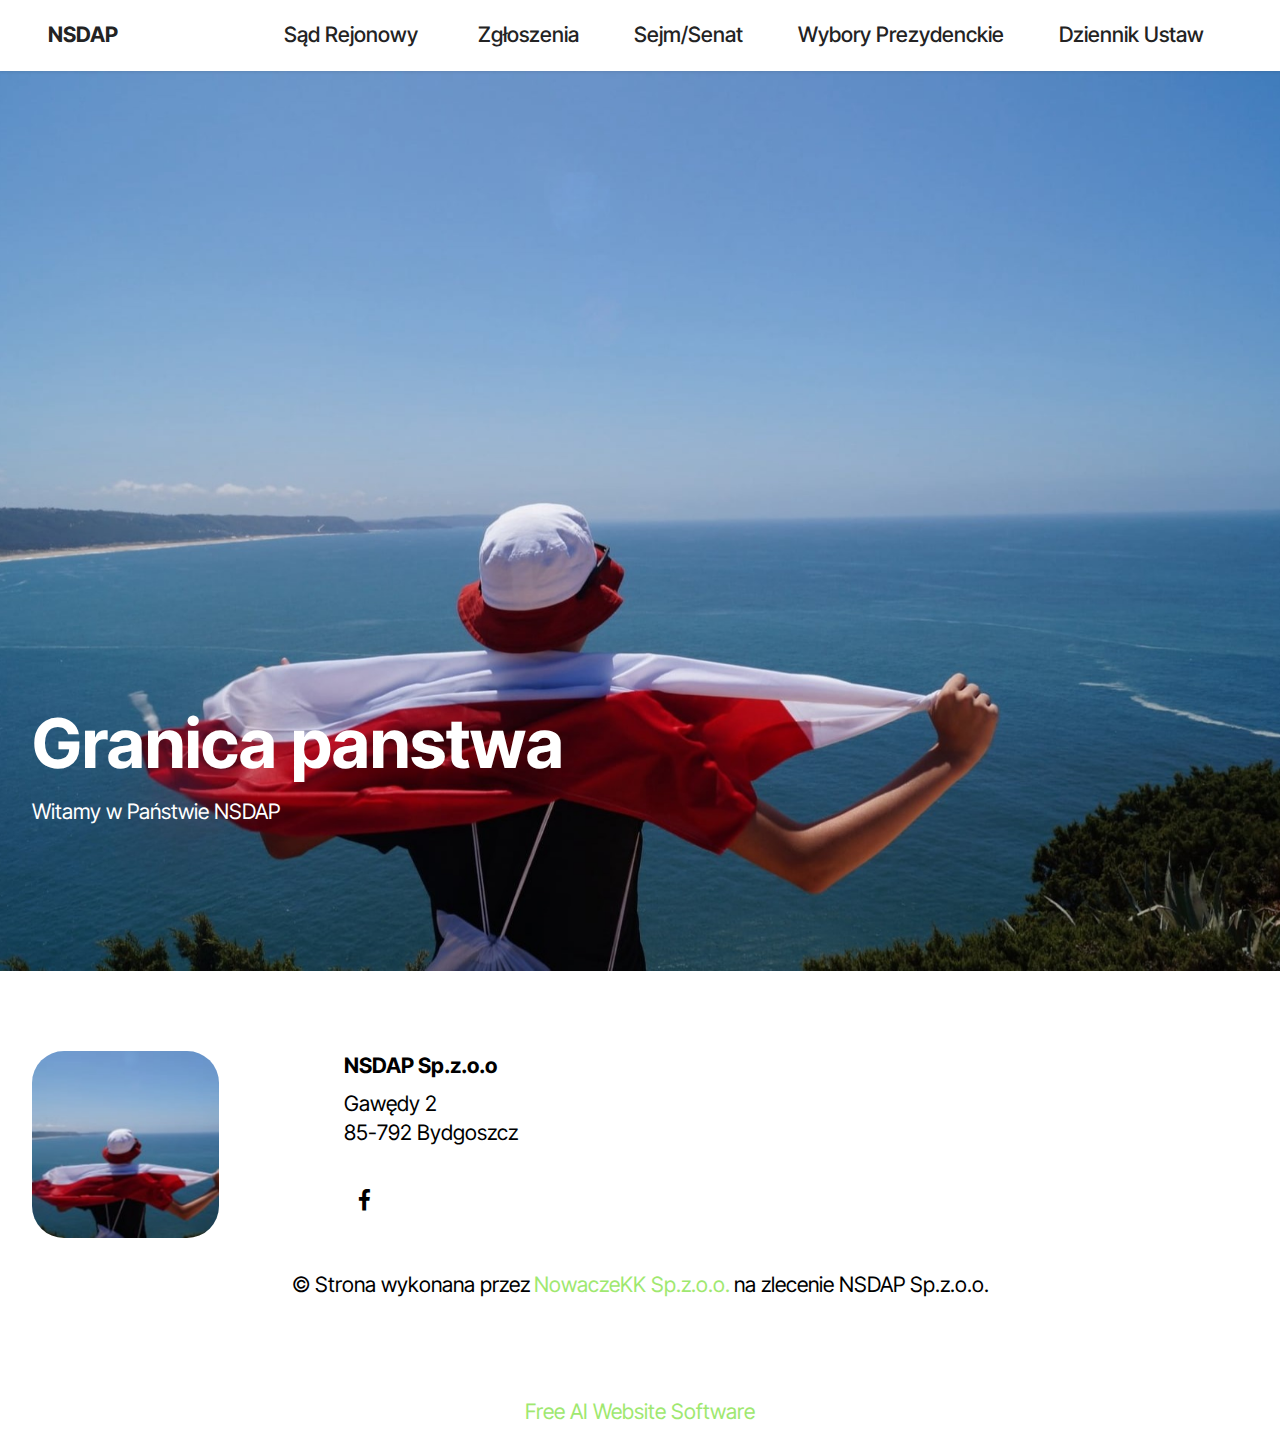
==== commit 47c1bd3e: "Add files via upload" ====
--- a/index.html
+++ b/index.html
@@ -19,7 +19,7 @@
   <link rel="stylesheet" href="assets/theme/css/style.css">
   <link rel="preload" href="https://fonts.googleapis.com/css?family=Inter+Tight:100,200,300,400,500,600,700,800,900,100i,200i,300i,400i,500i,600i,700i,800i,900i&display=swap" as="style" onload="this.onload=null;this.rel='stylesheet'">
   <noscript><link rel="stylesheet" href="https://fonts.googleapis.com/css?family=Inter+Tight:100,200,300,400,500,600,700,800,900,100i,200i,300i,400i,500i,600i,700i,800i,900i&display=swap"></noscript>
-  <link rel="preload" as="style" href="assets/mobirise/css/mbr-additional.css?v=yvGVQ2"><link rel="stylesheet" href="assets/mobirise/css/mbr-additional.css?v=yvGVQ2" type="text/css">
+  <link rel="preload" as="style" href="assets/mobirise/css/mbr-additional.css?v=ioP8E0"><link rel="stylesheet" href="assets/mobirise/css/mbr-additional.css?v=ioP8E0" type="text/css">
 
   
   
@@ -120,7 +120,7 @@
             </div>
         </div>
     </div>
-</section><section class="display-7" style="padding: 0;align-items: center;justify-content: center;flex-wrap: wrap;    align-content: center;display: flex;position: relative;height: 4rem;"><a href="https://mobiri.se/3141470" style="flex: 1 1;height: 4rem;position: absolute;width: 100%;z-index: 1;"><img alt="" style="height: 4rem;" src="[data-uri]"></a><p style="margin: 0;text-align: center;" class="display-7">&#8204;</p><a style="z-index:1" href="https://mobirise.com"> Website Software</a></section><script src="assets/bootstrap/js/bootstrap.bundle.min.js"></script>  <script src="assets/smoothscroll/smooth-scroll.js"></script>  <script src="assets/ytplayer/index.js"></script>  <script src="assets/dropdown/js/navbar-dropdown.js"></script>  <script src="assets/theme/js/script.js"></script>  
+</section><section class="display-7" style="padding: 0;align-items: center;justify-content: center;flex-wrap: wrap;    align-content: center;display: flex;position: relative;height: 4rem;"><a href="https://mobiri.se/3141470" style="flex: 1 1;height: 4rem;position: absolute;width: 100%;z-index: 1;"><img alt="" style="height: 4rem;" src="[data-uri]"></a><p style="margin: 0;text-align: center;" class="display-7">&#8204;</p><a style="z-index:1" href="https://mobirise.com/builder/ai-website-builder.html">Free AI Website Software</a></section><script src="assets/bootstrap/js/bootstrap.bundle.min.js"></script>  <script src="assets/smoothscroll/smooth-scroll.js"></script>  <script src="assets/ytplayer/index.js"></script>  <script src="assets/dropdown/js/navbar-dropdown.js"></script>  <script src="assets/theme/js/script.js"></script>  
   
   
 </body>
